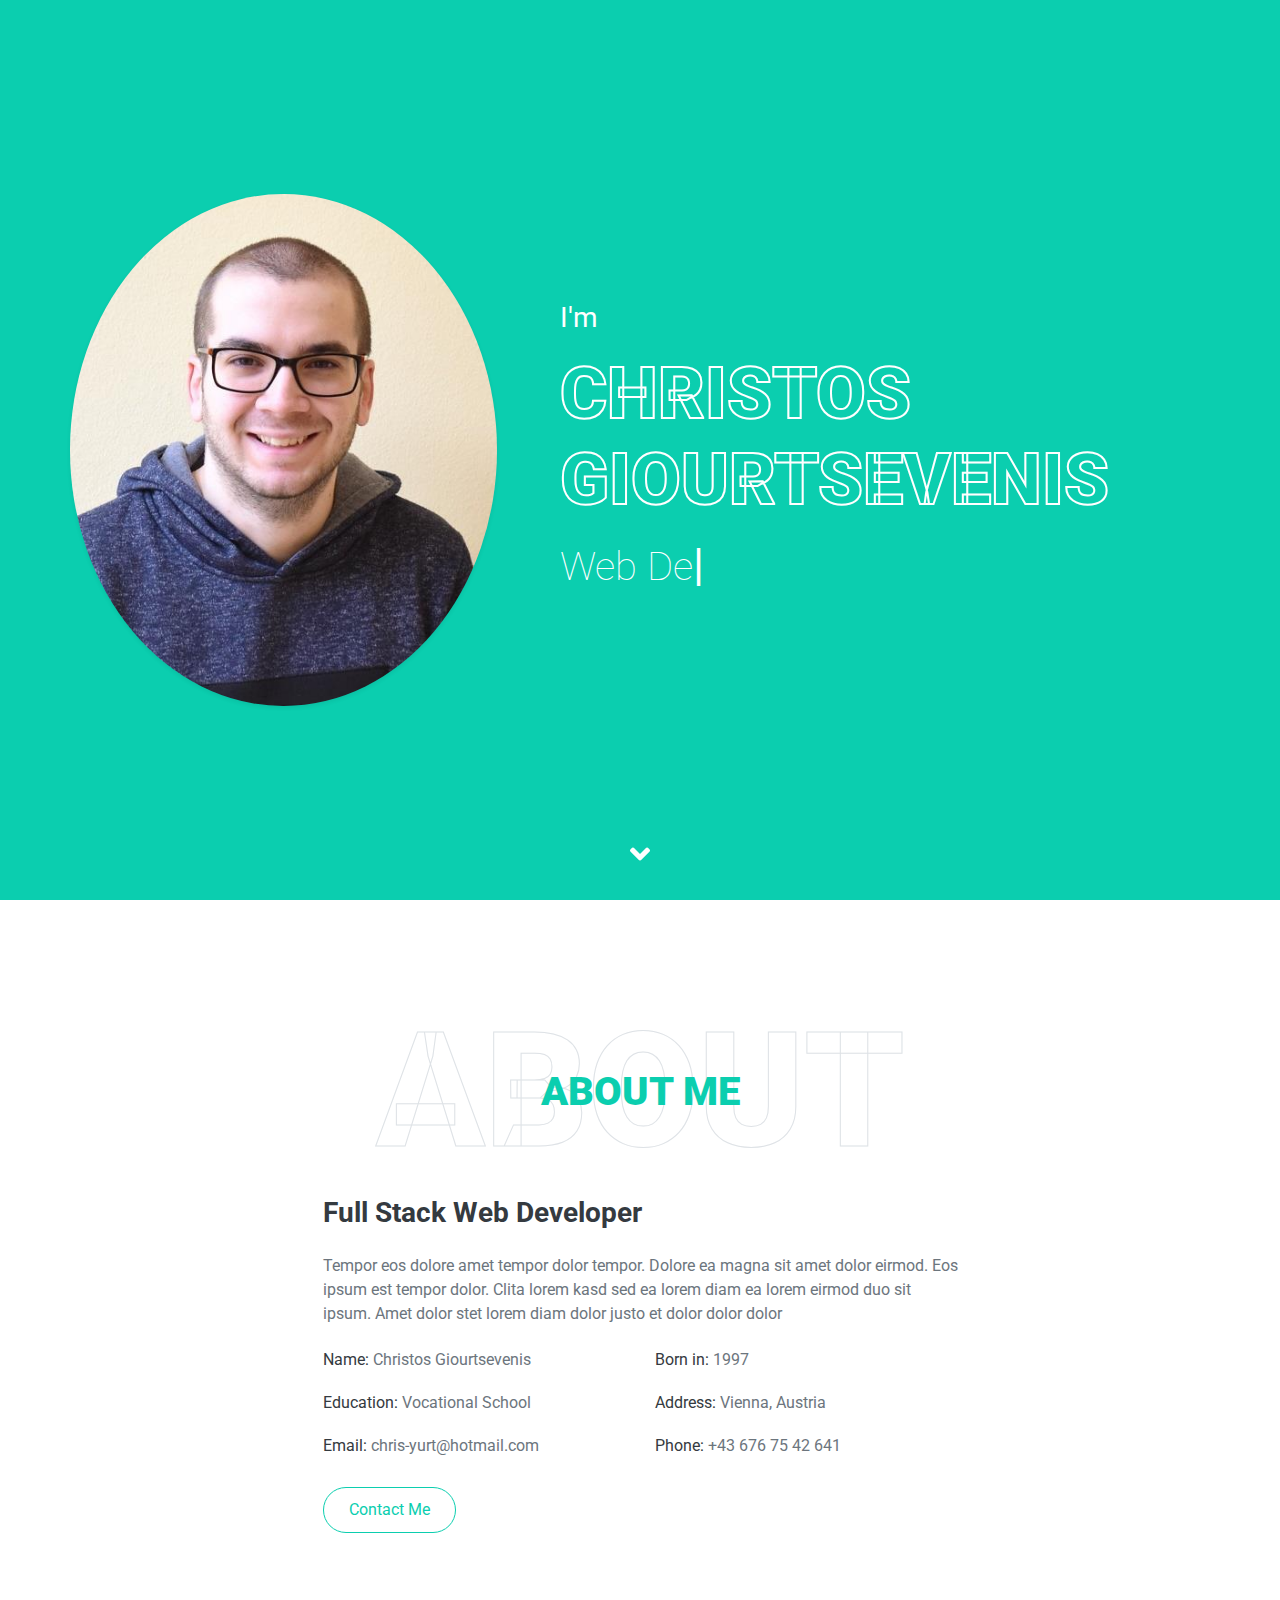
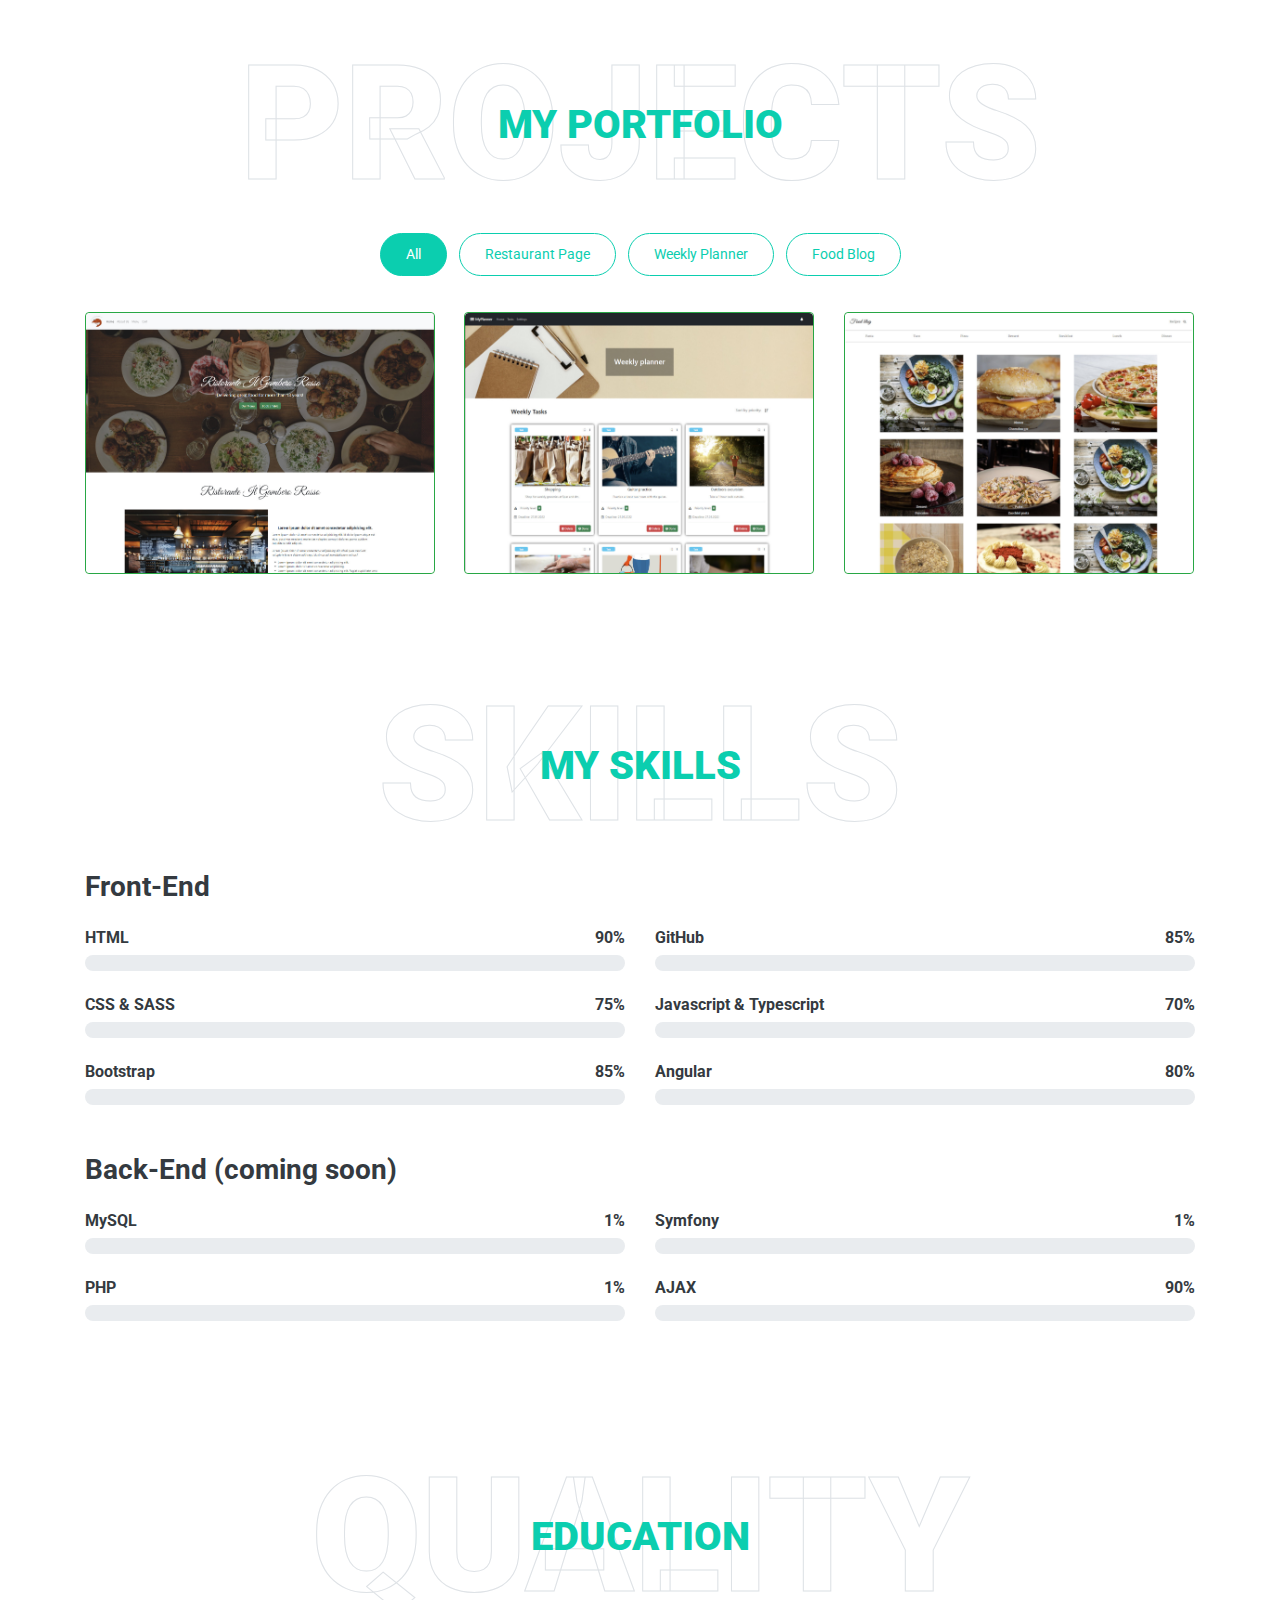
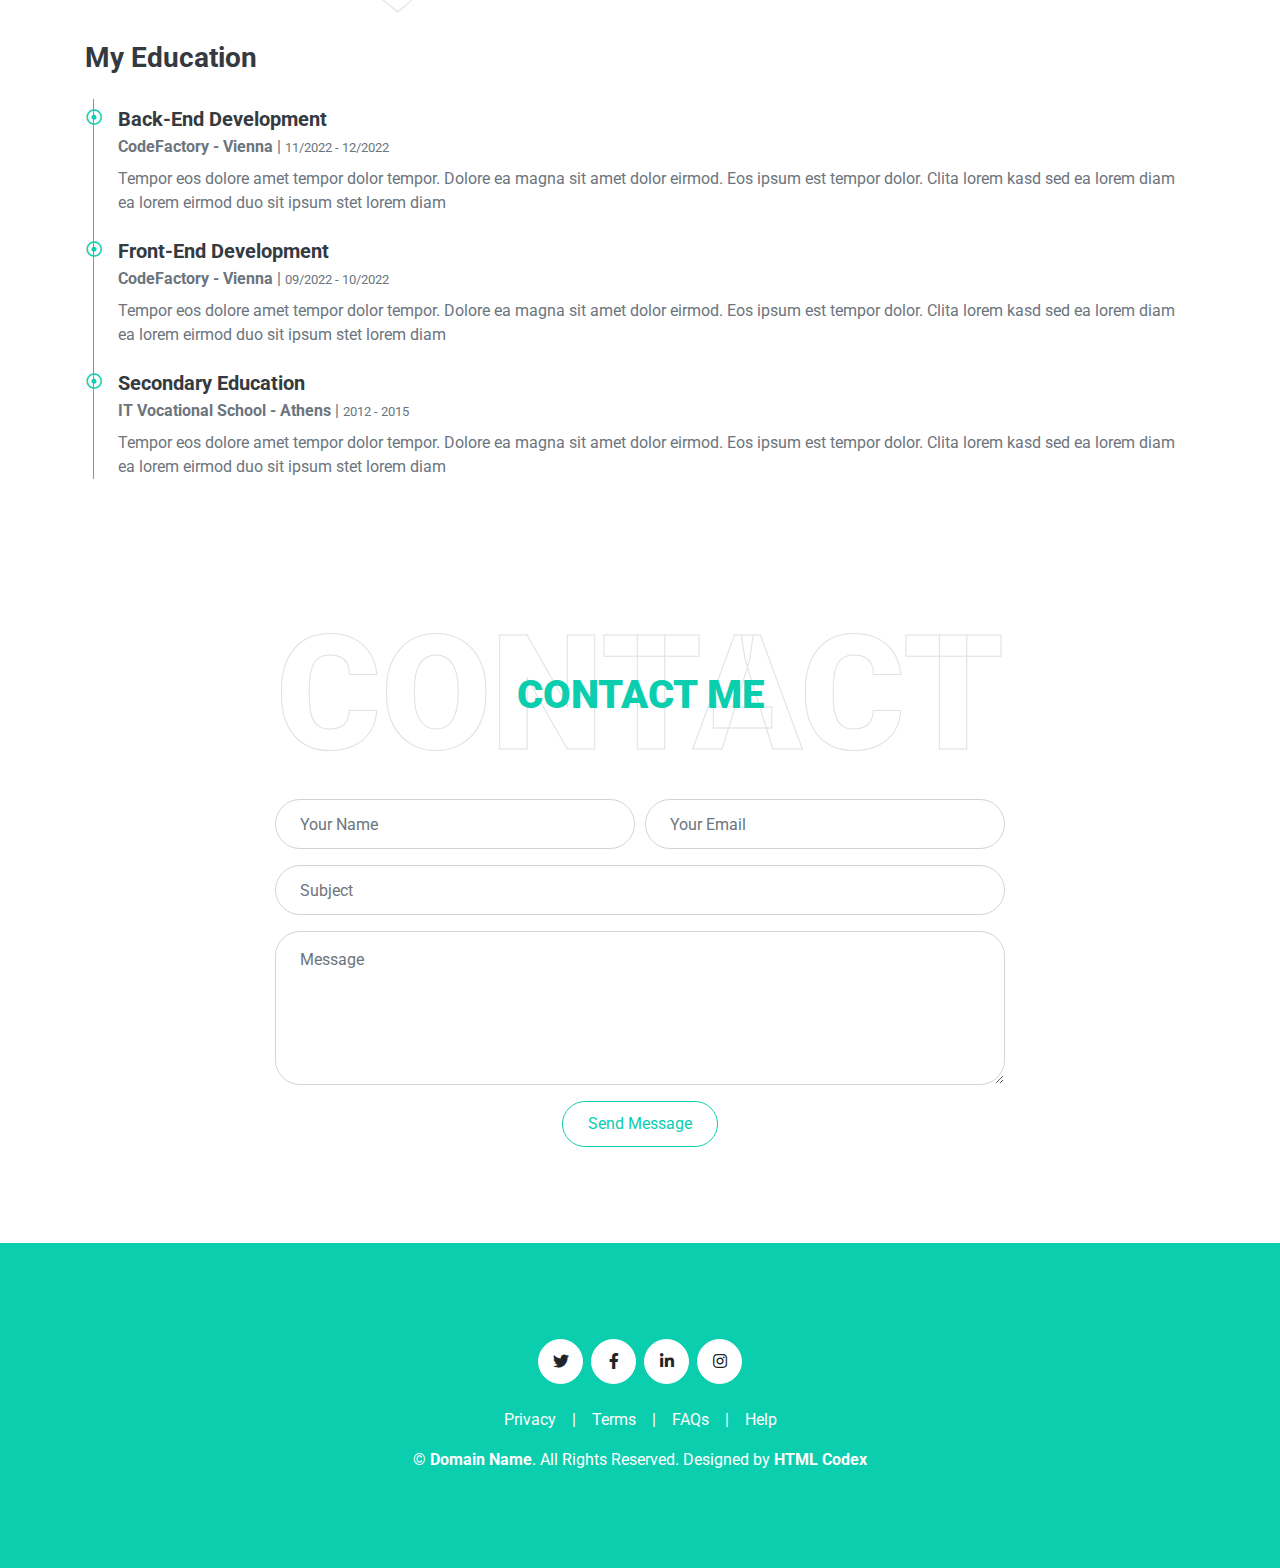
==== index.html @ 28dfa31d "adds project img borders" ====
<!DOCTYPE html>
<html lang="en">
  <head>
    <meta charset="utf-8" />
    <meta http-equiv="X-UA-Compatible" content="IE=edge" />
    <meta content="width=device-width, initial-scale=1.0" name="viewport" />
    <title>My Portfolio</title>
    <!-- <meta content="Free HTML Templates" name="keywords">
    <meta content="Free HTML Templates" name="description"> -->

    <!-- Favicon -->
    <link href="img/favicon.ico" rel="icon" />

    <!-- Google Web Fonts -->
    <link rel="preconnect" href="https://fonts.gstatic.com" />
    <link
      href="https://fonts.googleapis.com/css2?family=Roboto:wght@300;400;500;700;900&display=swap"
      rel="stylesheet"
    />

    <!-- Font Awesome -->
    <link
      href="https://cdnjs.cloudflare.com/ajax/libs/font-awesome/5.10.0/css/all.min.css"
      rel="stylesheet"
    />

    <!-- Libraries Stylesheet -->
    <link href="lib/owlcarousel/assets/owl.carousel.min.css" rel="stylesheet" />
    <link href="lib/lightbox/css/lightbox.min.css" rel="stylesheet" />

    <!-- Customized Bootstrap Stylesheet -->
    <link href="css/style.css" rel="stylesheet" />
  </head>

  <body data-spy="scroll" data-target=".navbar" data-offset="51">
    <!-- Navbar Start -->
    <nav
      class="navbar fixed-top shadow-sm navbar-expand-lg bg-light navbar-light py-3 py-lg-0 px-lg-5"
    >
      <a href="index.html" class="navbar-brand ml-lg-3">
        <h1 class="m-0 display-5">
          <span class="text-primary">Web</span>Developer
        </h1>
      </a>
      <button
        type="button"
        class="navbar-toggler"
        data-toggle="collapse"
        data-target="#navbarCollapse"
      >
        <span class="navbar-toggler-icon"></span>
      </button>
      <div class="collapse navbar-collapse px-lg-3" id="navbarCollapse">
        <div class="navbar-nav m-auto py-0">
          <a href="#home" class="nav-item nav-link active">Home</a>
          <a href="#about" class="nav-item nav-link">About</a>
          <a href="#portfolio" class="nav-item nav-link">Portfolio</a>
          <a href="#skill" class="nav-item nav-link">Skill</a>
          <a href="#qualification" class="nav-item nav-link">Quality</a>
          <!-- <a href="#service" class="nav-item nav-link">Service</a> -->
          <!-- <a href="#testimonial" class="nav-item nav-link">Review</a> -->
          <!-- <a href="#blog" class="nav-item nav-link">Blog</a> -->
          <a href="#contact" class="nav-item nav-link">Contact</a>
        </div>
        <!-- Hidden Button using invisible -->
        <a href="" class="btn btn-outline-primary d-none d-lg-block invisible"
          >Hire Me</a
        >
      </div>
    </nav>
    <!-- Navbar End -->

    <!-- Video Modal Start -->
    <!-- <div class="modal fade" id="videoModal" tabindex="-1" role="dialog" aria-labelledby="exampleModalLabel" aria-hidden="true">
        <div class="modal-dialog" role="document">
            <div class="modal-content">
                <div class="modal-body">
                    <button type="button" class="close" data-dismiss="modal" aria-label="Close">
                        <span aria-hidden="true">&times;</span>
                    </button> -->
    <!-- 16:9 aspect ratio -->
    <!-- <div class="embed-responsive embed-responsive-16by9">
                        <iframe class="embed-responsive-item" src="" id="video"  allowscriptaccess="always" allow="autoplay"></iframe>
                    </div>
                </div>
            </div>
        </div>
    </div> -->
    <!-- Video Modal End -->

    <!-- Header Start -->
    <div
      class="container-fluid bg-primary d-flex align-items-center mb-5 py-5"
      id="home"
      style="min-height: 100vh"
    >
      <div class="container">
        <div class="row align-items-center">
          <div class="col-lg-5 px-5 pl-lg-0 pb-5 pb-lg-0">
            <img
              class="img-fluid w-100 rounded-circle shadow-sm"
              src="img/profile.jpg"
              alt=""
            />
          </div>
          <div class="col-lg-7 text-center text-lg-left">
            <h3 class="text-white font-weight-normal mb-3">I'm</h3>
            <h1
              class="display-3 text-uppercase text-primary mb-2"
              style="-webkit-text-stroke: 2px #ffffff"
            >
              Christos Giourtsevenis
            </h1>
            <h1
              class="typed-text-output d-inline font-weight-lighter text-white"
            ></h1>
            <div class="typed-text d-none">
              Web Developer, Front End Developer, Back End Developer
            </div>
            <!-- <div class="d-flex align-items-center justify-content-center justify-content-lg-start pt-5">
                        <a href="" class="btn btn-outline-light mr-5">Download CV</a>
                        <button type="button" class="btn-play" data-toggle="modal"
                            data-src="https://www.youtube.com/embed/DWRcNpR6Kdc" data-target="#videoModal">
                            <span></span>
                        </button>
                        <h5 class="font-weight-normal text-white m-0 ml-4 d-none d-sm-block">Play Video</h5>
                    </div> -->
          </div>
        </div>
      </div>
    </div>
    <!-- Header End -->

    <!-- About Start -->
    <div class="container-fluid py-5" id="about">
      <div class="container">
        <div
          class="position-relative d-flex align-items-center justify-content-center"
        >
          <h1
            class="display-1 text-uppercase text-white"
            style="-webkit-text-stroke: 1px #dee2e6"
          >
            About
          </h1>
          <h1 class="position-absolute text-uppercase text-primary">
            About Me
          </h1>
        </div>
        <div class="row align-items-center justify-content-center">
          <!-- <div class="col-lg-5 pb-4 pb-lg-0">
                    <img class="img-fluid rounded w-100" src="img/about.jpg" alt="">
                </div> -->
          <div class="col-lg-7">
            <h3 class="mb-4">Full Stack Web Developer</h3>
            <p>
              Tempor eos dolore amet tempor dolor tempor. Dolore ea magna sit
              amet dolor eirmod. Eos ipsum est tempor dolor. Clita lorem kasd
              sed ea lorem diam ea lorem eirmod duo sit ipsum. Amet dolor stet
              lorem diam dolor justo et dolor dolor dolor
            </p>
            <div class="row mb-3">
              <div class="col-sm-6 py-2">
                <h6>
                  Name:
                  <span class="text-secondary">Christos Giourtsevenis</span>
                </h6>
              </div>
              <div class="col-sm-6 py-2">
                <h6>Born in: <span class="text-secondary">1997</span></h6>
              </div>
              <div class="col-sm-6 py-2">
                <h6>
                  Education:
                  <span class="text-secondary">Vocational School</span>
                </h6>
              </div>
              <!-- <div class="col-sm-6 py-2"><h6>Experience: <span class="text-secondary">10 Years</span></h6></div> -->
              <div class="col-sm-6 py-2">
                <h6>
                  Address: <span class="text-secondary">Vienna, Austria</span>
                </h6>
              </div>
              <div class="col-sm-6 py-2">
                <h6>
                  Email:
                  <span class="text-secondary">chris-yurt@hotmail.com</span>
                </h6>
              </div>
              <div class="col-sm-6 py-2">
                <h6>
                  Phone: <span class="text-secondary">+43 676 75 42 641</span>
                </h6>
              </div>

              <!-- <div class="col-sm-6 py-2"><h6>Freelance: <span class="text-secondary">Available</span></h6></div> -->
            </div>
            <div class="navbar-nav d-block">
              <a href="#contact" class="btn btn-outline-primary mr-4"
                >Contact Me</a
              >
            </div>
            <!-- <a href="" class="btn btn-outline-primary">Learn More</a> -->
          </div>
        </div>
      </div>
    </div>
    <!-- About End -->

    <!-- Portfolio Start -->
    <div class="container-fluid pt-5 pb-3" id="portfolio">
      <div class="container">
        <div
          class="position-relative d-flex align-items-center justify-content-center"
        >
          <h1
            class="display-1 text-uppercase text-white"
            style="-webkit-text-stroke: 1px #dee2e6"
          >
            Projects
          </h1>
          <h1 class="position-absolute text-uppercase text-primary">
            My Portfolio
          </h1>
        </div>
        <div class="row">
          <div class="col-12 text-center mb-2">
            <ul class="list-inline mb-4" id="portfolio-flters">
              <li
                class="btn btn-sm btn-outline-primary m-1 active"
                data-filter="*"
              >
                All
              </li>
              <li
                class="btn btn-sm btn-outline-primary m-1"
                data-filter=".first"
              >
                Restaurant Page
              </li>
              <li
                class="btn btn-sm btn-outline-primary m-1"
                data-filter=".second"
              >
                Weekly Planner
              </li>
              <li
                class="btn btn-sm btn-outline-primary m-1"
                data-filter=".third"
              >
                Food Blog
              </li>
            </ul>
          </div>
        </div>
        <div class="row portfolio-container">
          <div class="col-lg-4 col-md-6 mb-4 portfolio-item first">
            <div class="position-relative overflow-hidden mb-2 rounded border border-success">
              <img
                class="img-fluid rounded w-100"
                src="img/portfolio-1.jpg"
                alt=""
              />
              <div
                class="portfolio-btn bg-primary d-flex align-items-center justify-content-center"
              >
                <a href="cr3/" target="_blank">
                  <i class="fa fa-plus text-white" style="font-size: 60px"></i>
                </a>
              </div>
            </div>
          </div>
          <div class="col-lg-4 col-md-6 mb-4 portfolio-item second">
            <div class="position-relative overflow-hidden mb-2 rounded border border-success">
              <img
                class="img-fluid rounded w-100"
                src="img/portfolio-2.jpg"
                alt=""
              />
              <div
                class="portfolio-btn bg-primary d-flex align-items-center justify-content-center"
              >
                <a href="cr2/" target="_blank">
                  <i class="fa fa-plus text-white" style="font-size: 60px"></i>
                </a>
              </div>
            </div>
          </div>
          <div class="col-lg-4 col-md-6 mb-4 portfolio-item third">
            <div class="position-relative overflow-hidden mb-2 rounded border border-success">
              <img
                class="img-fluid rounded w-100"
                src="img/portfolio-3.jpg"
                alt=""
              />
              <div
                class="portfolio-btn bg-primary d-flex align-items-center justify-content-center"
              >
                <a href="cr1/" target="_blank">
                  <i class="fa fa-plus text-white" style="font-size: 60px"></i>
                </a>
              </div>
            </div>
          </div>
          <!-- <div class="col-lg-4 col-md-6 mb-4 portfolio-item first">
            <div class="position-relative overflow-hidden mb-2">
              <img
                class="img-fluid rounded w-100"
                src="img/portfolio-4.jpg"
                alt=""
              />
              <div
                class="portfolio-btn bg-primary d-flex align-items-center justify-content-center"
              >
                <a href="img/portfolio-4.jpg" data-lightbox="portfolio">
                  <i class="fa fa-plus text-white" style="font-size: 60px"></i>
                </a>
              </div>
            </div>
          </div>
          <div class="col-lg-4 col-md-6 mb-4 portfolio-item second">
            <div class="position-relative overflow-hidden mb-2">
              <img
                class="img-fluid rounded w-100"
                src="img/portfolio-5.jpg"
                alt=""
              />
              <div
                class="portfolio-btn bg-primary d-flex align-items-center justify-content-center"
              >
                <a href="img/portfolio-5.jpg" data-lightbox="portfolio">
                  <i class="fa fa-plus text-white" style="font-size: 60px"></i>
                </a>
              </div>
            </div>
          </div>
          <div class="col-lg-4 col-md-6 mb-4 portfolio-item third">
            <div class="position-relative overflow-hidden mb-2">
              <img
                class="img-fluid rounded w-100"
                src="img/portfolio-6.jpg"
                alt=""
              />
              <div
                class="portfolio-btn bg-primary d-flex align-items-center justify-content-center"
              >
                <a href="img/portfolio-6.jpg" data-lightbox="portfolio">
                  <i class="fa fa-plus text-white" style="font-size: 60px"></i>
                </a>
              </div>
            </div>
          </div> -->
        </div>
      </div>
    </div>
    <!-- Portfolio End -->

    <!-- Skills Start -->
    <div class="container-fluid py-5" id="skill">
      <div class="container">
        <div
          class="position-relative d-flex align-items-center justify-content-center"
        >
          <h1
            class="display-1 text-uppercase text-white"
            style="-webkit-text-stroke: 1px #dee2e6"
          >
            Skills
          </h1>
          <h1 class="position-absolute text-uppercase text-primary">
            My Skills
          </h1>
        </div>
        <h3 class="mb-4">Front-End</h3>
        <div class="row align-items-center">
          <div class="col-md-6">
            <div class="skill mb-4">
              <div class="d-flex justify-content-between">
                <h6 class="font-weight-bold">HTML</h6>
                <h6 class="font-weight-bold">90%</h6>
              </div>
              <div class="progress">
                <div
                  class="progress-bar"
                  id="htmlBar"
                  role="progressbar"
                  aria-valuenow="90"
                  aria-valuemin="0"
                  aria-valuemax="100"
                ></div>
              </div>
            </div>
            <div class="skill mb-4">
              <div class="d-flex justify-content-between">
                <h6 class="font-weight-bold">CSS & SASS</h6>
                <h6 class="font-weight-bold">75%</h6>
              </div>
              <div class="progress">
                <div
                  class="progress-bar"
                  id="cssBar"
                  role="progressbar"
                  aria-valuenow="75"
                  aria-valuemin="0"
                  aria-valuemax="100"
                ></div>
              </div>
            </div>
            <div class="skill mb-4">
              <div class="d-flex justify-content-between">
                <h6 class="font-weight-bold">Bootstrap</h6>
                <h6 class="font-weight-bold">85%</h6>
              </div>
              <div class="progress">
                <div
                  class="progress-bar"
                  id="bsBar"
                  role="progressbar"
                  aria-valuenow="85"
                  aria-valuemin="0"
                  aria-valuemax="100"
                ></div>
              </div>
            </div>
          </div>
          <div class="col-md-6">
            <div class="skill mb-4">
              <div class="d-flex justify-content-between">
                <h6 class="font-weight-bold">GitHub</h6>
                <h6 class="font-weight-bold">85%</h6>
              </div>
              <div class="progress">
                <div
                  class="progress-bar bg-secondary"
                  role="progressbar"
                  aria-valuenow="90"
                  aria-valuemin="0"
                  aria-valuemax="100"
                ></div>
              </div>
            </div>
            <div class="skill mb-4">
              <div class="d-flex justify-content-between">
                <h6 class="font-weight-bold">Javascript & Typescript</h6>
                <h6 class="font-weight-bold">70%</h6>
              </div>
              <div class="progress">
                <div
                  class="progress-bar bg-warning"
                  role="progressbar"
                  aria-valuenow="70"
                  aria-valuemin="0"
                  aria-valuemax="100"
                ></div>
              </div>
            </div>
            <div class="skill mb-4">
              <div class="d-flex justify-content-between">
                <h6 class="font-weight-bold">Angular</h6>
                <h6 class="font-weight-bold">80%</h6>
              </div>
              <div class="progress">
                <div
                  class="progress-bar bg-danger"
                  role="progressbar"
                  aria-valuenow="80"
                  aria-valuemin="0"
                  aria-valuemax="100"
                ></div>
              </div>
            </div>
          </div>
        </div>
        <h3 class="my-4">Back-End (coming soon)</h3>
        <div class="row align-items-center">
          <div class="col-md-6">
            <div class="skill mb-4">
              <div class="d-flex justify-content-between">
                <h6 class="font-weight-bold">MySQL</h6>
                <h6 class="font-weight-bold">1%</h6>
              </div>
              <div class="progress">
                <div
                  class="progress-bar"
                  id="htmlBar"
                  role="progressbar"
                  aria-valuenow="1"
                  aria-valuemin="0"
                  aria-valuemax="100"
                ></div>
              </div>
            </div>
            <div class="skill mb-4">
              <div class="d-flex justify-content-between">
                <h6 class="font-weight-bold">PHP</h6>
                <h6 class="font-weight-bold">1%</h6>
              </div>
              <div class="progress">
                <div
                  class="progress-bar"
                  id="phpBar"
                  role="progressbar"
                  aria-valuenow="1"
                  aria-valuemin="0"
                  aria-valuemax="100"
                ></div>
              </div>
            </div>
          </div>
          <div class="col-md-6">
            <div class="skill mb-4">
              <div class="d-flex justify-content-between">
                <h6 class="font-weight-bold">Symfony</h6>
                <h6 class="font-weight-bold">1%</h6>
              </div>
              <div class="progress">
                <div
                  class="progress-bar bg-dark"
                  role="progressbar"
                  aria-valuenow="1"
                  aria-valuemin="0"
                  aria-valuemax="100"
                ></div>
              </div>
            </div>
            <div class="skill mb-4">
              <div class="d-flex justify-content-between">
                <h6 class="font-weight-bold">AJAX</h6>
                <h6 class="font-weight-bold">90%</h6>
              </div>
              <div class="progress">
                <div
                  class="progress-bar bg-info"
                  role="progressbar"
                  aria-valuenow="1"
                  aria-valuemin="0"
                  aria-valuemax="100"
                ></div>
              </div>
            </div>
          </div>
        </div>
      </div>
    </div>
    <!-- Skill End -->

    <!-- Qualification Start -->
    <div class="container-fluid py-5" id="qualification">
      <div class="container">
        <div
          class="position-relative d-flex align-items-center justify-content-center"
        >
          <h1
            class="display-1 text-uppercase text-white"
            style="-webkit-text-stroke: 1px #dee2e6"
          >
            Quality
          </h1>
          <h1 class="position-absolute text-uppercase text-primary">
            Education
          </h1>
        </div>
        <div class="row align-items-center">
          <div class="col-lg-12">
            <h3 class="mb-4">My Education</h3>
            <div class="border-left border-primary pt-2 pl-4 ml-2">
              <div class="position-relative mb-4">
                <i
                  class="far fa-dot-circle text-primary position-absolute"
                  style="top: 2px; left: -32px"
                ></i>
                <h5 class="font-weight-bold mb-1">Back-End Development</h5>
                <p class="mb-2">
                  <strong>CodeFactory - Vienna</strong> |
                  <small>11/2022 - 12/2022</small>
                </p>
                <p>
                  Tempor eos dolore amet tempor dolor tempor. Dolore ea magna
                  sit amet dolor eirmod. Eos ipsum est tempor dolor. Clita lorem
                  kasd sed ea lorem diam ea lorem eirmod duo sit ipsum stet
                  lorem diam
                </p>
              </div>
              <div class="position-relative mb-4">
                <i
                  class="far fa-dot-circle text-primary position-absolute"
                  style="top: 2px; left: -32px"
                ></i>
                <h5 class="font-weight-bold mb-1">Front-End Development</h5>
                <p class="mb-2">
                  <strong>CodeFactory - Vienna</strong> |
                  <small>09/2022 - 10/2022</small>
                </p>
                <p>
                  Tempor eos dolore amet tempor dolor tempor. Dolore ea magna
                  sit amet dolor eirmod. Eos ipsum est tempor dolor. Clita lorem
                  kasd sed ea lorem diam ea lorem eirmod duo sit ipsum stet
                  lorem diam
                </p>
              </div>
              <div class="position-relative mb-4">
                <i
                  class="far fa-dot-circle text-primary position-absolute"
                  style="top: 2px; left: -32px"
                ></i>
                <h5 class="font-weight-bold mb-1">Secondary Education</h5>
                <p class="mb-2">
                  <strong>IT Vocational School - Athens</strong> |
                  <small>2012 - 2015</small>
                </p>
                <p>
                  Tempor eos dolore amet tempor dolor tempor. Dolore ea magna
                  sit amet dolor eirmod. Eos ipsum est tempor dolor. Clita lorem
                  kasd sed ea lorem diam ea lorem eirmod duo sit ipsum stet
                  lorem diam
                </p>
              </div>
            </div>
          </div>
          <!-- <div class="col-lg-6">
            <h3 class="mb-4">My Expericence</h3>
            <div class="border-left border-primary pt-2 pl-4 ml-2">
              <div class="position-relative mb-4">
                <i
                  class="far fa-dot-circle text-primary position-absolute"
                  style="top: 2px; left: -32px"
                ></i>
                <h5 class="font-weight-bold mb-1">Web Designer</h5>
                <p class="mb-2">
                  <strong>Soft Company</strong> | <small>2000 - 2050</small>
                </p>
                <p>
                  Tempor eos dolore amet tempor dolor tempor. Dolore ea magna
                  sit amet dolor eirmod. Eos ipsum est tempor dolor. Clita lorem
                  kasd sed ea lorem diam ea lorem eirmod duo sit ipsum stet
                  lorem diam
                </p>
              </div>
              <div class="position-relative mb-4">
                <i
                  class="far fa-dot-circle text-primary position-absolute"
                  style="top: 2px; left: -32px"
                ></i>
                <h5 class="font-weight-bold mb-1">Web Designer</h5>
                <p class="mb-2">
                  <strong>Soft Company</strong> | <small>2000 - 2050</small>
                </p>
                <p>
                  Tempor eos dolore amet tempor dolor tempor. Dolore ea magna
                  sit amet dolor eirmod. Eos ipsum est tempor dolor. Clita lorem
                  kasd sed ea lorem diam ea lorem eirmod duo sit ipsum stet
                  lorem diam
                </p>
              </div>
              <div class="position-relative mb-4">
                <i
                  class="far fa-dot-circle text-primary position-absolute"
                  style="top: 2px; left: -32px"
                ></i>
                <h5 class="font-weight-bold mb-1">Web Designer</h5>
                <p class="mb-2">
                  <strong>Soft Company</strong> | <small>2000 - 2050</small>
                </p>
                <p>
                  Tempor eos dolore amet tempor dolor tempor. Dolore ea magna
                  sit amet dolor eirmod. Eos ipsum est tempor dolor. Clita lorem
                  kasd sed ea lorem diam ea lorem eirmod duo sit ipsum stet
                  lorem diam
                </p>
              </div>
            </div>
          </div> -->
        </div>
      </div>
    </div>
    <!-- Qualification End -->

    <!-- Services Start -->
    <!-- <div class="container-fluid pt-5" id="service">
        <div class="container">
            <div class="position-relative d-flex align-items-center justify-content-center">
                <h1 class="display-1 text-uppercase text-white" style="-webkit-text-stroke: 1px #dee2e6;">Service</h1>
                <h1 class="position-absolute text-uppercase text-primary">My Services</h1>
            </div>
            <div class="row pb-3">
                <div class="col-lg-4 col-md-6 text-center mb-5">
                    <div class="d-flex align-items-center justify-content-center mb-4">
                        <i class="fa fa-2x fa-laptop service-icon bg-primary text-white mr-3"></i>
                        <h4 class="font-weight-bold m-0">Web Design</h4>
                    </div>
                    <p>Justo sit justo eos amet tempor amet clita amet ipsum eos elitr. Amet lorem lorem lorem est amet labore eirmod erat clita</p>
                    <a class="border-bottom border-primary text-decoration-none" href="">Read More</a>
                </div>
                <div class="col-lg-4 col-md-6 text-center mb-5">
                    <div class="d-flex align-items-center justify-content-center mb-4">
                        <i class="fa fa-2x fa-laptop-code service-icon bg-primary text-white mr-3"></i>
                        <h4 class="font-weight-bold m-0">Web Development</h4>
                    </div>
                    <p>Justo sit justo eos amet tempor amet clita amet ipsum eos elitr. Amet lorem lorem lorem est amet labore eirmod erat clita</p>
                    <a class="border-bottom border-primary text-decoration-none" href="">Read More</a>
                </div>
                <div class="col-lg-4 col-md-6 text-center mb-5">
                    <div class="d-flex align-items-center justify-content-center mb-4">
                        <i class="fab fa-2x fa-android service-icon bg-primary text-white mr-3"></i>
                        <h4 class="font-weight-bold m-0">Apps Design</h4>
                    </div>
                    <p>Justo sit justo eos amet tempor amet clita amet ipsum eos elitr. Amet lorem lorem lorem est amet labore eirmod erat clita</p>
                    <a class="border-bottom border-primary text-decoration-none" href="">Read More</a>
                </div>
                <div class="col-lg-4 col-md-6 text-center mb-5">
                    <div class="d-flex align-items-center justify-content-center mb-4">
                        <i class="fab fa-2x fa-apple service-icon bg-primary text-white mr-3"></i>
                        <h4 class="font-weight-bold m-0">Apps Development</h4>
                    </div>
                    <p>Justo sit justo eos amet tempor amet clita amet ipsum eos elitr. Amet lorem lorem lorem est amet labore eirmod erat clita</p>
                    <a class="border-bottom border-primary text-decoration-none" href="">Read More</a>
                </div>
                <div class="col-lg-4 col-md-6 text-center mb-5">
                    <div class="d-flex align-items-center justify-content-center mb-4">
                        <i class="fa fa-2x fa-search service-icon bg-primary text-white mr-3"></i>
                        <h4 class="font-weight-bold m-0">SEO</h4>
                    </div>
                    <p>Justo sit justo eos amet tempor amet clita amet ipsum eos elitr. Amet lorem lorem lorem est amet labore eirmod erat clita</p>
                    <a class="border-bottom border-primary text-decoration-none" href="">Read More</a>
                </div>
                <div class="col-lg-4 col-md-6 text-center mb-5">
                    <div class="d-flex align-items-center justify-content-center mb-4">
                        <i class="fa fa-2x fa-edit service-icon bg-primary text-white mr-3"></i>
                        <h4 class="font-weight-bold m-0">Content Creating</h4>
                    </div>
                    <p>Justo sit justo eos amet tempor amet clita amet ipsum eos elitr. Amet lorem lorem lorem est amet labore eirmod erat clita</p>
                    <a class="border-bottom border-primary text-decoration-none" href="">Read More</a>
                </div>
            </div>
        </div>
    </div> -->
    <!-- Services End -->

    <!-- Testimonial Start -->
    <!-- <div class="container-fluid py-5" id="testimonial">
        <div class="container">
            <div class="position-relative d-flex align-items-center justify-content-center">
                <h1 class="display-1 text-uppercase text-white" style="-webkit-text-stroke: 1px #dee2e6;">Review</h1>
                <h1 class="position-absolute text-uppercase text-primary">Clients Say</h1>
            </div>
            <div class="row justify-content-center">
                <div class="col-lg-8">
                    <div class="owl-carousel testimonial-carousel">
                        <div class="text-center">
                            <i class="fa fa-3x fa-quote-left text-primary mb-4"></i>
                            <h4 class="font-weight-light mb-4">Dolor eirmod diam stet kasd sed. Aliqu rebum est eos. Rebum elitr dolore et eos labore, stet justo sed est sed. Diam sed sed dolor stet accusam amet eirmod eos, labore diam clita</h4>
                            <img class="img-fluid rounded-circle mx-auto mb-3" src="img/testimonial-1.jpg" style="width: 80px; height: 80px;">
                            <h5 class="font-weight-bold m-0">Client Name</h5>
                            <span>Profession</span>
                        </div>
                        <div class="text-center">
                            <i class="fa fa-3x fa-quote-left text-primary mb-4"></i>
                            <h4 class="font-weight-light mb-4">Dolor eirmod diam stet kasd sed. Aliqu rebum est eos. Rebum elitr dolore et eos labore, stet justo sed est sed. Diam sed sed dolor stet accusam amet eirmod eos, labore diam clita</h4>
                            <img class="img-fluid rounded-circle mx-auto mb-3" src="img/testimonial-2.jpg" style="width: 80px; height: 80px;">
                            <h5 class="font-weight-bold m-0">Client Name</h5>
                            <span>Profession</span>
                        </div>
                        <div class="text-center">
                            <i class="fa fa-3x fa-quote-left text-primary mb-4"></i>
                            <h4 class="font-weight-light mb-4">Dolor eirmod diam stet kasd sed. Aliqu rebum est eos. Rebum elitr dolore et eos labore, stet justo sed est sed. Diam sed sed dolor stet accusam amet eirmod eos, labore diam clita</h4>
                            <img class="img-fluid rounded-circle mx-auto mb-3" src="img/testimonial-3.jpg" style="width: 80px; height: 80px;">
                            <h5 class="font-weight-bold m-0">Client Name</h5>
                            <span>Profession</span>
                        </div>
                    </div>
                </div>
            </div>
        </div>
    </div> -->
    <!-- Testimonial End -->

    <!-- Blog Start -->
    <!-- <div class="container-fluid pt-5" id="blog">
        <div class="container">
            <div class="position-relative d-flex align-items-center justify-content-center">
                <h1 class="display-1 text-uppercase text-white" style="-webkit-text-stroke: 1px #dee2e6;">Blog</h1>
                <h1 class="position-absolute text-uppercase text-primary">Latest Blog</h1>
            </div>
            <div class="row">
                <div class="col-lg-4 mb-5">
                    <div class="position-relative mb-4">
                        <img class="img-fluid rounded w-100" src="img/blog-1.jpg" alt="">
                        <div class="blog-date">
                            <h4 class="font-weight-bold mb-n1">01</h4>
                            <small class="text-white text-uppercase">Jan</small>
                        </div>
                    </div>
                    <h5 class="font-weight-medium mb-4">Rebum lorem no eos ut ipsum diam tempor sed rebum elitr ipsum</h5>
                    <a class="btn btn-sm btn-outline-primary py-2" href="">Read More</a>
                </div>
                <div class="col-lg-4 mb-5">
                    <div class="position-relative mb-4">
                        <img class="img-fluid rounded w-100" src="img/blog-2.jpg" alt="">
                        <div class="blog-date">
                            <h4 class="font-weight-bold mb-n1">01</h4>
                            <small class="text-white text-uppercase">Jan</small>
                        </div>
                    </div>
                    <h5 class="font-weight-medium mb-4">Rebum lorem no eos ut ipsum diam tempor sed rebum elitr ipsum</h5>
                    <a class="btn btn-sm btn-outline-primary py-2" href="">Read More</a>
                </div>
                <div class="col-lg-4 mb-5">
                    <div class="position-relative mb-4">
                        <img class="img-fluid rounded w-100" src="img/blog-3.jpg" alt="">
                        <div class="blog-date">
                            <h4 class="font-weight-bold mb-n1">01</h4>
                            <small class="text-white text-uppercase">Jan</small>
                        </div>
                    </div>
                    <h5 class="font-weight-medium mb-4">Rebum lorem no eos ut ipsum diam tempor sed rebum elitr ipsum</h5>
                    <a class="btn btn-sm btn-outline-primary py-2" href="">Read More</a>
                </div>
            </div>
        </div>
    </div> -->
    <!-- Blog End -->

    <!-- Contact Start -->
    <div class="container-fluid py-5" id="contact">
      <div class="container">
        <div
          class="position-relative d-flex align-items-center justify-content-center"
        >
          <h1
            class="display-1 text-uppercase text-white"
            style="-webkit-text-stroke: 1px #dee2e6"
          >
            Contact
          </h1>
          <h1 class="position-absolute text-uppercase text-primary">
            Contact Me
          </h1>
        </div>
        <div class="row justify-content-center">
          <div class="col-lg-8">
            <div class="contact-form text-center">
              <div id="success"></div>
              <form name="sentMessage" id="contactForm" novalidate="novalidate">
                <div class="form-row">
                  <div class="control-group col-sm-6">
                    <input
                      type="text"
                      class="form-control p-4"
                      id="name"
                      placeholder="Your Name"
                      required="required"
                      data-validation-required-message="Please enter your name"
                    />
                    <p class="help-block text-danger"></p>
                  </div>
                  <div class="control-group col-sm-6">
                    <input
                      type="email"
                      class="form-control p-4"
                      id="email"
                      placeholder="Your Email"
                      required="required"
                      data-validation-required-message="Please enter your email"
                    />
                    <p class="help-block text-danger"></p>
                  </div>
                </div>
                <div class="control-group">
                  <input
                    type="text"
                    class="form-control p-4"
                    id="subject"
                    placeholder="Subject"
                    required="required"
                    data-validation-required-message="Please enter a subject"
                  />
                  <p class="help-block text-danger"></p>
                </div>
                <div class="control-group">
                  <textarea
                    class="form-control py-3 px-4"
                    rows="5"
                    id="message"
                    placeholder="Message"
                    required="required"
                    data-validation-required-message="Please enter your message"
                  ></textarea>
                  <p class="help-block text-danger"></p>
                </div>
                <div>
                  <button
                    class="btn btn-outline-primary"
                    type="submit"
                    id="sendMessageButton"
                  >
                    Send Message
                  </button>
                </div>
              </form>
            </div>
          </div>
        </div>
      </div>
    </div>
    <!-- Contact End -->

    <!-- Footer Start -->
    <div
      class="container-fluid bg-primary text-white mt-5 py-5 px-sm-3 px-md-5"
    >
      <div class="container text-center py-5">
        <div class="d-flex justify-content-center mb-4">
          <a class="btn btn-light btn-social mr-2" href="#"
            ><i class="fab fa-twitter"></i
          ></a>
          <a class="btn btn-light btn-social mr-2" href="#"
            ><i class="fab fa-facebook-f"></i
          ></a>
          <a class="btn btn-light btn-social mr-2" href="#"
            ><i class="fab fa-linkedin-in"></i
          ></a>
          <a class="btn btn-light btn-social" href="#"
            ><i class="fab fa-instagram"></i
          ></a>
        </div>
        <div class="d-flex justify-content-center mb-3">
          <a class="text-white" href="#">Privacy</a>
          <span class="px-3">|</span>
          <a class="text-white" href="#">Terms</a>
          <span class="px-3">|</span>
          <a class="text-white" href="#">FAQs</a>
          <span class="px-3">|</span>
          <a class="text-white" href="#">Help</a>
        </div>
        <p class="m-0">
          &copy;
          <a class="text-white font-weight-bold" href="#">Domain Name</a>. All
          Rights Reserved. Designed by
          <a class="text-white font-weight-bold" href="https://htmlcodex.com"
            >HTML Codex</a
          >
        </p>
      </div>
    </div>
    <!-- Footer End -->

    <!-- Scroll to Bottom -->
    <i class="fa fa-2x fa-angle-down text-white scroll-to-bottom"></i>

    <!-- Back to Top -->
    <a href="#" class="btn btn-outline-dark px-0 back-to-top"
      ><i class="fa fa-angle-double-up"></i
    ></a>

    <!-- JavaScript Libraries -->
    <script src="https://code.jquery.com/jquery-3.4.1.min.js"></script>
    <script src="https://stackpath.bootstrapcdn.com/bootstrap/4.4.1/js/bootstrap.bundle.min.js"></script>
    <script src="lib/typed/typed.min.js"></script>
    <script src="lib/easing/easing.min.js"></script>
    <script src="lib/waypoints/waypoints.min.js"></script>
    <script src="lib/owlcarousel/owl.carousel.min.js"></script>
    <script src="lib/isotope/isotope.pkgd.min.js"></script>
    <script src="lib/lightbox/js/lightbox.min.js"></script>

    <!-- Contact Javascript File -->
    <script src="mail/jqBootstrapValidation.min.js"></script>
    <script src="mail/contact.js"></script>

    <!-- Template Javascript -->
    <script src="js/main.js"></script>
  </body>
</html>
---- css/style.css ----
/******* Bootstrap Theming ********/
/*!
 * Bootstrap v4.5.3 (https://getbootstrap.com/)
 * Copyright 2011-2020 The Bootstrap Authors
 * Copyright 2011-2020 Twitter, Inc.
 * Licensed under MIT (https://github.com/twbs/bootstrap/blob/main/LICENSE)
 */
:root {
  --blue: #007bff;
  --indigo: #6610f2;
  --purple: #6f42c1;
  --pink: #e83e8c;
  --red: #dc3545;
  --orange: #fd7e14;
  --yellow: #ffc107;
  --green: #28a745;
  --teal: #20c997;
  --cyan: #17a2b8;
  --white: #fff;
  --gray: #6c757d;
  --gray-dark: #343a40;
  --primary: #0BCEAF;
  --secondary: #6c757d;
  --success: #28a745;
  --info: #17a2b8;
  --warning: #ffc107;
  --danger: #dc3545;
  --light: #ffffff;
  --dark: #343a40;
  --breakpoint-xs: 0;
  --breakpoint-sm: 576px;
  --breakpoint-md: 768px;
  --breakpoint-lg: 992px;
  --breakpoint-xl: 1200px;
  --font-family-sans-serif: "Roboto", sans-serif;
  --font-family-monospace: SFMono-Regular, Menlo, Monaco, Consolas, "Liberation Mono", "Courier New", monospace;
}

*,
*::before,
*::after {
  box-sizing: border-box;
}

html {
  font-family: sans-serif;
  line-height: 1.15;
  -webkit-text-size-adjust: 100%;
  -webkit-tap-highlight-color: rgba(0, 0, 0, 0);
}

article, aside, figcaption, figure, footer, header, hgroup, main, nav, section {
  display: block;
}

body {
  margin: 0;
  font-family: "Roboto", sans-serif;
  font-size: 1rem;
  font-weight: 400;
  line-height: 1.5;
  color: #6c757d;
  text-align: left;
  background-color: #ffffff;
}

[tabindex="-1"]:focus:not(:focus-visible) {
  outline: 0 !important;
}

hr {
  box-sizing: content-box;
  height: 0;
  overflow: visible;
}

h1, h2, h3, h4, h5, h6 {
  margin-top: 0;
  margin-bottom: 0.5rem;
}

p {
  margin-top: 0;
  margin-bottom: 1rem;
}

abbr[title],
abbr[data-original-title] {
  text-decoration: underline;
  text-decoration: underline dotted;
  cursor: help;
  border-bottom: 0;
  text-decoration-skip-ink: none;
}

address {
  margin-bottom: 1rem;
  font-style: normal;
  line-height: inherit;
}

ol,
ul,
dl {
  margin-top: 0;
  margin-bottom: 1rem;
}

ol ol,
ul ul,
ol ul,
ul ol {
  margin-bottom: 0;
}

dt {
  font-weight: 700;
}

dd {
  margin-bottom: .5rem;
  margin-left: 0;
}

blockquote {
  margin: 0 0 1rem;
}

b,
strong {
  font-weight: bolder;
}

small {
  font-size: 80%;
}

sub,
sup {
  position: relative;
  font-size: 75%;
  line-height: 0;
  vertical-align: baseline;
}

sub {
  bottom: -.25em;
}

sup {
  top: -.5em;
}

a {
  color: #0BCEAF;
  text-decoration: none;
  background-color: transparent;
}

a:hover {
  color: #078571;
  text-decoration: underline;
}

a:not([href]):not([class]) {
  color: inherit;
  text-decoration: none;
}

a:not([href]):not([class]):hover {
  color: inherit;
  text-decoration: none;
}

pre,
code,
kbd,
samp {
  font-family: SFMono-Regular, Menlo, Monaco, Consolas, "Liberation Mono", "Courier New", monospace;
  font-size: 1em;
}

pre {
  margin-top: 0;
  margin-bottom: 1rem;
  overflow: auto;
  -ms-overflow-style: scrollbar;
}

figure {
  margin: 0 0 1rem;
}

img {
  vertical-align: middle;
  border-style: none;
}

svg {
  overflow: hidden;
  vertical-align: middle;
}

table {
  border-collapse: collapse;
}

caption {
  padding-top: 0.75rem;
  padding-bottom: 0.75rem;
  color: #6c757d;
  text-align: left;
  caption-side: bottom;
}

th {
  text-align: inherit;
  text-align: -webkit-match-parent;
}

label {
  display: inline-block;
  margin-bottom: 0.5rem;
}

button {
  border-radius: 0;
}

button:focus {
  outline: 1px dotted;
  outline: 5px auto -webkit-focus-ring-color;
}

input,
button,
select,
optgroup,
textarea {
  margin: 0;
  font-family: inherit;
  font-size: inherit;
  line-height: inherit;
}

button,
input {
  overflow: visible;
}

button,
select {
  text-transform: none;
}

[role="button"] {
  cursor: pointer;
}

select {
  word-wrap: normal;
}

button,
[type="button"],
[type="reset"],
[type="submit"] {
  -webkit-appearance: button;
}

button:not(:disabled),
[type="button"]:not(:disabled),
[type="reset"]:not(:disabled),
[type="submit"]:not(:disabled) {
  cursor: pointer;
}

button::-moz-focus-inner,
[type="button"]::-moz-focus-inner,
[type="reset"]::-moz-focus-inner,
[type="submit"]::-moz-focus-inner {
  padding: 0;
  border-style: none;
}

input[type="radio"],
input[type="checkbox"] {
  box-sizing: border-box;
  padding: 0;
}

textarea {
  overflow: auto;
  resize: vertical;
}

fieldset {
  min-width: 0;
  padding: 0;
  margin: 0;
  border: 0;
}

legend {
  display: block;
  width: 100%;
  max-width: 100%;
  padding: 0;
  margin-bottom: .5rem;
  font-size: 1.5rem;
  line-height: inherit;
  color: inherit;
  white-space: normal;
}

@media (max-width: 1200px) {
  legend {
    font-size: calc(1.275rem + 0.3vw) ;
  }
}

progress {
  vertical-align: baseline;
}

[type="number"]::-webkit-inner-spin-button,
[type="number"]::-webkit-outer-spin-button {
  height: auto;
}

[type="search"] {
  outline-offset: -2px;
  -webkit-appearance: none;
}

[type="search"]::-webkit-search-decoration {
  -webkit-appearance: none;
}

::-webkit-file-upload-button {
  font: inherit;
  -webkit-appearance: button;
}

output {
  display: inline-block;
}

summary {
  display: list-item;
  cursor: pointer;
}

template {
  display: none;
}

[hidden] {
  display: none !important;
}

h1, h2, h3, h4, h5, h6,
.h1, .h2, .h3, .h4, .h5, .h6 {
  margin-bottom: 0.5rem;
  font-weight: 500;
  line-height: 1.2;
  color: #343a40;
}

h1, .h1 {
  font-size: 2.5rem;
}

@media (max-width: 1200px) {
  h1, .h1 {
    font-size: calc(1.375rem + 1.5vw) ;
  }
}

h2, .h2 {
  font-size: 2rem;
}

@media (max-width: 1200px) {
  h2, .h2 {
    font-size: calc(1.325rem + 0.9vw) ;
  }
}

h3, .h3 {
  font-size: 1.75rem;
}

@media (max-width: 1200px) {
  h3, .h3 {
    font-size: calc(1.3rem + 0.6vw) ;
  }
}

h4, .h4 {
  font-size: 1.5rem;
}

@media (max-width: 1200px) {
  h4, .h4 {
    font-size: calc(1.275rem + 0.3vw) ;
  }
}

h5, .h5 {
  font-size: 1.25rem;
}

h6, .h6 {
  font-size: 1rem;
}

.lead {
  font-size: 1.25rem;
  font-weight: 300;
}

.display-1 {
  font-size: 10rem;
  font-weight: 300;
  line-height: 1.2;
}

@media (max-width: 1200px) {
  .display-1 {
    font-size: calc(2.125rem + 10.5vw) ;
  }
}

.display-2 {
  font-size: 5.5rem;
  font-weight: 300;
  line-height: 1.2;
}

@media (max-width: 1200px) {
  .display-2 {
    font-size: calc(1.675rem + 5.1vw) ;
  }
}

.display-3 {
  font-size: 4.5rem;
  font-weight: 300;
  line-height: 1.2;
}

@media (max-width: 1200px) {
  .display-3 {
    font-size: calc(1.575rem + 3.9vw) ;
  }
}

.display-4 {
  font-size: 3.5rem;
  font-weight: 300;
  line-height: 1.2;
}

@media (max-width: 1200px) {
  .display-4 {
    font-size: calc(1.475rem + 2.7vw) ;
  }
}

hr {
  margin-top: 1rem;
  margin-bottom: 1rem;
  border: 0;
  border-top: 1px solid rgba(0, 0, 0, 0.1);
}

small,
.small {
  font-size: 80%;
  font-weight: 400;
}

mark,
.mark {
  padding: 0.2em;
  background-color: #fcf8e3;
}

.list-unstyled {
  padding-left: 0;
  list-style: none;
}

.list-inline {
  padding-left: 0;
  list-style: none;
}

.list-inline-item {
  display: inline-block;
}

.list-inline-item:not(:last-child) {
  margin-right: 0.5rem;
}

.initialism {
  font-size: 90%;
  text-transform: uppercase;
}

.blockquote {
  margin-bottom: 1rem;
  font-size: 1.25rem;
}

.blockquote-footer {
  display: block;
  font-size: 80%;
  color: #6c757d;
}

.blockquote-footer::before {
  content: "\2014\00A0";
}

.img-fluid {
  max-width: 100%;
  height: auto;
}

.img-thumbnail {
  padding: 0.25rem;
  background-color: #ffffff;
  border: 1px solid #dee2e6;
  border-radius: 0.25rem;
  max-width: 100%;
  height: auto;
}

.figure {
  display: inline-block;
}

.figure-img {
  margin-bottom: 0.5rem;
  line-height: 1;
}

.figure-caption {
  font-size: 90%;
  color: #6c757d;
}

code {
  font-size: 87.5%;
  color: #e83e8c;
  word-wrap: break-word;
}

a > code {
  color: inherit;
}

kbd {
  padding: 0.2rem 0.4rem;
  font-size: 87.5%;
  color: #fff;
  background-color: #212529;
  border-radius: 0.2rem;
}

kbd kbd {
  padding: 0;
  font-size: 100%;
  font-weight: 700;
}

pre {
  display: block;
  font-size: 87.5%;
  color: #212529;
}

pre code {
  font-size: inherit;
  color: inherit;
  word-break: normal;
}

.pre-scrollable {
  max-height: 340px;
  overflow-y: scroll;
}

.container,
.container-fluid,
.container-sm,
.container-md,
.container-lg,
.container-xl {
  width: 100%;
  padding-right: 15px;
  padding-left: 15px;
  margin-right: auto;
  margin-left: auto;
}

@media (min-width: 576px) {
  .container, .container-sm {
    max-width: 540px;
  }
}

@media (min-width: 768px) {
  .container, .container-sm, .container-md {
    max-width: 720px;
  }
}

@media (min-width: 992px) {
  .container, .container-sm, .container-md, .container-lg {
    max-width: 960px;
  }
}

@media (min-width: 1200px) {
  .container, .container-sm, .container-md, .container-lg, .container-xl {
    max-width: 1140px;
  }
}

.row {
  display: flex;
  flex-wrap: wrap;
  margin-right: -15px;
  margin-left: -15px;
}

.no-gutters {
  margin-right: 0;
  margin-left: 0;
}

.no-gutters > .col,
.no-gutters > [class*="col-"] {
  padding-right: 0;
  padding-left: 0;
}

.col-1, .col-2, .col-3, .col-4, .col-5, .col-6, .col-7, .col-8, .col-9, .col-10, .col-11, .col-12, .col,
.col-auto, .col-sm-1, .col-sm-2, .col-sm-3, .col-sm-4, .col-sm-5, .col-sm-6, .col-sm-7, .col-sm-8, .col-sm-9, .col-sm-10, .col-sm-11, .col-sm-12, .col-sm,
.col-sm-auto, .col-md-1, .col-md-2, .col-md-3, .col-md-4, .col-md-5, .col-md-6, .col-md-7, .col-md-8, .col-md-9, .col-md-10, .col-md-11, .col-md-12, .col-md,
.col-md-auto, .col-lg-1, .col-lg-2, .col-lg-3, .col-lg-4, .col-lg-5, .col-lg-6, .col-lg-7, .col-lg-8, .col-lg-9, .col-lg-10, .col-lg-11, .col-lg-12, .col-lg,
.col-lg-auto, .col-xl-1, .col-xl-2, .col-xl-3, .col-xl-4, .col-xl-5, .col-xl-6, .col-xl-7, .col-xl-8, .col-xl-9, .col-xl-10, .col-xl-11, .col-xl-12, .col-xl,
.col-xl-auto {
  position: relative;
  width: 100%;
  padding-right: 15px;
  padding-left: 15px;
}

.col {
  flex-basis: 0;
  flex-grow: 1;
  max-width: 100%;
}

.row-cols-1 > * {
  flex: 0 0 100%;
  max-width: 100%;
}

.row-cols-2 > * {
  flex: 0 0 50%;
  max-width: 50%;
}

.row-cols-3 > * {
  flex: 0 0 33.33333%;
  max-width: 33.33333%;
}

.row-cols-4 > * {
  flex: 0 0 25%;
  max-width: 25%;
}

.row-cols-5 > * {
  flex: 0 0 20%;
  max-width: 20%;
}

.row-cols-6 > * {
  flex: 0 0 16.66667%;
  max-width: 16.66667%;
}

.col-auto {
  flex: 0 0 auto;
  width: auto;
  max-width: 100%;
}

.col-1 {
  flex: 0 0 8.33333%;
  max-width: 8.33333%;
}

.col-2 {
  flex: 0 0 16.66667%;
  max-width: 16.66667%;
}

.col-3 {
  flex: 0 0 25%;
  max-width: 25%;
}

.col-4 {
  flex: 0 0 33.33333%;
  max-width: 33.33333%;
}

.col-5 {
  flex: 0 0 41.66667%;
  max-width: 41.66667%;
}

.col-6 {
  flex: 0 0 50%;
  max-width: 50%;
}

.col-7 {
  flex: 0 0 58.33333%;
  max-width: 58.33333%;
}

.col-8 {
  flex: 0 0 66.66667%;
  max-width: 66.66667%;
}

.col-9 {
  flex: 0 0 75%;
  max-width: 75%;
}

.col-10 {
  flex: 0 0 83.33333%;
  max-width: 83.33333%;
}

.col-11 {
  flex: 0 0 91.66667%;
  max-width: 91.66667%;
}

.col-12 {
  flex: 0 0 100%;
  max-width: 100%;
}

.order-first {
  order: -1;
}

.order-last {
  order: 13;
}

.order-0 {
  order: 0;
}

.order-1 {
  order: 1;
}

.order-2 {
  order: 2;
}

.order-3 {
  order: 3;
}

.order-4 {
  order: 4;
}

.order-5 {
  order: 5;
}

.order-6 {
  order: 6;
}

.order-7 {
  order: 7;
}

.order-8 {
  order: 8;
}

.order-9 {
  order: 9;
}

.order-10 {
  order: 10;
}

.order-11 {
  order: 11;
}

.order-12 {
  order: 12;
}

.offset-1 {
  margin-left: 8.33333%;
}

.offset-2 {
  margin-left: 16.66667%;
}

.offset-3 {
  margin-left: 25%;
}

.offset-4 {
  margin-left: 33.33333%;
}

.offset-5 {
  margin-left: 41.66667%;
}

.offset-6 {
  margin-left: 50%;
}

.offset-7 {
  margin-left: 58.33333%;
}

.offset-8 {
  margin-left: 66.66667%;
}

.offset-9 {
  margin-left: 75%;
}

.offset-10 {
  margin-left: 83.33333%;
}

.offset-11 {
  margin-left: 91.66667%;
}

@media (min-width: 576px) {
  .col-sm {
    flex-basis: 0;
    flex-grow: 1;
    max-width: 100%;
  }
  .row-cols-sm-1 > * {
    flex: 0 0 100%;
    max-width: 100%;
  }
  .row-cols-sm-2 > * {
    flex: 0 0 50%;
    max-width: 50%;
  }
  .row-cols-sm-3 > * {
    flex: 0 0 33.33333%;
    max-width: 33.33333%;
  }
  .row-cols-sm-4 > * {
    flex: 0 0 25%;
    max-width: 25%;
  }
  .row-cols-sm-5 > * {
    flex: 0 0 20%;
    max-width: 20%;
  }
  .row-cols-sm-6 > * {
    flex: 0 0 16.66667%;
    max-width: 16.66667%;
  }
  .col-sm-auto {
    flex: 0 0 auto;
    width: auto;
    max-width: 100%;
  }
  .col-sm-1 {
    flex: 0 0 8.33333%;
    max-width: 8.33333%;
  }
  .col-sm-2 {
    flex: 0 0 16.66667%;
    max-width: 16.66667%;
  }
  .col-sm-3 {
    flex: 0 0 25%;
    max-width: 25%;
  }
  .col-sm-4 {
    flex: 0 0 33.33333%;
    max-width: 33.33333%;
  }
  .col-sm-5 {
    flex: 0 0 41.66667%;
    max-width: 41.66667%;
  }
  .col-sm-6 {
    flex: 0 0 50%;
    max-width: 50%;
  }
  .col-sm-7 {
    flex: 0 0 58.33333%;
    max-width: 58.33333%;
  }
  .col-sm-8 {
    flex: 0 0 66.66667%;
    max-width: 66.66667%;
  }
  .col-sm-9 {
    flex: 0 0 75%;
    max-width: 75%;
  }
  .col-sm-10 {
    flex: 0 0 83.33333%;
    max-width: 83.33333%;
  }
  .col-sm-11 {
    flex: 0 0 91.66667%;
    max-width: 91.66667%;
  }
  .col-sm-12 {
    flex: 0 0 100%;
    max-width: 100%;
  }
  .order-sm-first {
    order: -1;
  }
  .order-sm-last {
    order: 13;
  }
  .order-sm-0 {
    order: 0;
  }
  .order-sm-1 {
    order: 1;
  }
  .order-sm-2 {
    order: 2;
  }
  .order-sm-3 {
    order: 3;
  }
  .order-sm-4 {
    order: 4;
  }
  .order-sm-5 {
    order: 5;
  }
  .order-sm-6 {
    order: 6;
  }
  .order-sm-7 {
    order: 7;
  }
  .order-sm-8 {
    order: 8;
  }
  .order-sm-9 {
    order: 9;
  }
  .order-sm-10 {
    order: 10;
  }
  .order-sm-11 {
    order: 11;
  }
  .order-sm-12 {
    order: 12;
  }
  .offset-sm-0 {
    margin-left: 0;
  }
  .offset-sm-1 {
    margin-left: 8.33333%;
  }
  .offset-sm-2 {
    margin-left: 16.66667%;
  }
  .offset-sm-3 {
    margin-left: 25%;
  }
  .offset-sm-4 {
    margin-left: 33.33333%;
  }
  .offset-sm-5 {
    margin-left: 41.66667%;
  }
  .offset-sm-6 {
    margin-left: 50%;
  }
  .offset-sm-7 {
    margin-left: 58.33333%;
  }
  .offset-sm-8 {
    margin-left: 66.66667%;
  }
  .offset-sm-9 {
    margin-left: 75%;
  }
  .offset-sm-10 {
    margin-left: 83.33333%;
  }
  .offset-sm-11 {
    margin-left: 91.66667%;
  }
}

@media (min-width: 768px) {
  .col-md {
    flex-basis: 0;
    flex-grow: 1;
    max-width: 100%;
  }
  .row-cols-md-1 > * {
    flex: 0 0 100%;
    max-width: 100%;
  }
  .row-cols-md-2 > * {
    flex: 0 0 50%;
    max-width: 50%;
  }
  .row-cols-md-3 > * {
    flex: 0 0 33.33333%;
    max-width: 33.33333%;
  }
  .row-cols-md-4 > * {
    flex: 0 0 25%;
    max-width: 25%;
  }
  .row-cols-md-5 > * {
    flex: 0 0 20%;
    max-width: 20%;
  }
  .row-cols-md-6 > * {
    flex: 0 0 16.66667%;
    max-width: 16.66667%;
  }
  .col-md-auto {
    flex: 0 0 auto;
    width: auto;
    max-width: 100%;
  }
  .col-md-1 {
    flex: 0 0 8.33333%;
    max-width: 8.33333%;
  }
  .col-md-2 {
    flex: 0 0 16.66667%;
    max-width: 16.66667%;
  }
  .col-md-3 {
    flex: 0 0 25%;
    max-width: 25%;
  }
  .col-md-4 {
    flex: 0 0 33.33333%;
    max-width: 33.33333%;
  }
  .col-md-5 {
    flex: 0 0 41.66667%;
    max-width: 41.66667%;
  }
  .col-md-6 {
    flex: 0 0 50%;
    max-width: 50%;
  }
  .col-md-7 {
    flex: 0 0 58.33333%;
    max-width: 58.33333%;
  }
  .col-md-8 {
    flex: 0 0 66.66667%;
    max-width: 66.66667%;
  }
  .col-md-9 {
    flex: 0 0 75%;
    max-width: 75%;
  }
  .col-md-10 {
    flex: 0 0 83.33333%;
    max-width: 83.33333%;
  }
  .col-md-11 {
    flex: 0 0 91.66667%;
    max-width: 91.66667%;
  }
  .col-md-12 {
    flex: 0 0 100%;
    max-width: 100%;
  }
  .order-md-first {
    order: -1;
  }
  .order-md-last {
    order: 13;
  }
  .order-md-0 {
    order: 0;
  }
  .order-md-1 {
    order: 1;
  }
  .order-md-2 {
    order: 2;
  }
  .order-md-3 {
    order: 3;
  }
  .order-md-4 {
    order: 4;
  }
  .order-md-5 {
    order: 5;
  }
  .order-md-6 {
    order: 6;
  }
  .order-md-7 {
    order: 7;
  }
  .order-md-8 {
    order: 8;
  }
  .order-md-9 {
    order: 9;
  }
  .order-md-10 {
    order: 10;
  }
  .order-md-11 {
    order: 11;
  }
  .order-md-12 {
    order: 12;
  }
  .offset-md-0 {
    margin-left: 0;
  }
  .offset-md-1 {
    margin-left: 8.33333%;
  }
  .offset-md-2 {
    margin-left: 16.66667%;
  }
  .offset-md-3 {
    margin-left: 25%;
  }
  .offset-md-4 {
    margin-left: 33.33333%;
  }
  .offset-md-5 {
    margin-left: 41.66667%;
  }
  .offset-md-6 {
    margin-left: 50%;
  }
  .offset-md-7 {
    margin-left: 58.33333%;
  }
  .offset-md-8 {
    margin-left: 66.66667%;
  }
  .offset-md-9 {
    margin-left: 75%;
  }
  .offset-md-10 {
    margin-left: 83.33333%;
  }
  .offset-md-11 {
    margin-left: 91.66667%;
  }
}

@media (min-width: 992px) {
  .col-lg {
    flex-basis: 0;
    flex-grow: 1;
    max-width: 100%;
  }
  .row-cols-lg-1 > * {
    flex: 0 0 100%;
    max-width: 100%;
  }
  .row-cols-lg-2 > * {
    flex: 0 0 50%;
    max-width: 50%;
  }
  .row-cols-lg-3 > * {
    flex: 0 0 33.33333%;
    max-width: 33.33333%;
  }
  .row-cols-lg-4 > * {
    flex: 0 0 25%;
    max-width: 25%;
  }
  .row-cols-lg-5 > * {
    flex: 0 0 20%;
    max-width: 20%;
  }
  .row-cols-lg-6 > * {
    flex: 0 0 16.66667%;
    max-width: 16.66667%;
  }
  .col-lg-auto {
    flex: 0 0 auto;
    width: auto;
    max-width: 100%;
  }
  .col-lg-1 {
    flex: 0 0 8.33333%;
    max-width: 8.33333%;
  }
  .col-lg-2 {
    flex: 0 0 16.66667%;
    max-width: 16.66667%;
  }
  .col-lg-3 {
    flex: 0 0 25%;
    max-width: 25%;
  }
  .col-lg-4 {
    flex: 0 0 33.33333%;
    max-width: 33.33333%;
  }
  .col-lg-5 {
    flex: 0 0 41.66667%;
    max-width: 41.66667%;
  }
  .col-lg-6 {
    flex: 0 0 50%;
    max-width: 50%;
  }
  .col-lg-7 {
    flex: 0 0 58.33333%;
    max-width: 58.33333%;
  }
  .col-lg-8 {
    flex: 0 0 66.66667%;
    max-width: 66.66667%;
  }
  .col-lg-9 {
    flex: 0 0 75%;
    max-width: 75%;
  }
  .col-lg-10 {
    flex: 0 0 83.33333%;
    max-width: 83.33333%;
  }
  .col-lg-11 {
    flex: 0 0 91.66667%;
    max-width: 91.66667%;
  }
  .col-lg-12 {
    flex: 0 0 100%;
    max-width: 100%;
  }
  .order-lg-first {
    order: -1;
  }
  .order-lg-last {
    order: 13;
  }
  .order-lg-0 {
    order: 0;
  }
  .order-lg-1 {
    order: 1;
  }
  .order-lg-2 {
    order: 2;
  }
  .order-lg-3 {
    order: 3;
  }
  .order-lg-4 {
    order: 4;
  }
  .order-lg-5 {
    order: 5;
  }
  .order-lg-6 {
    order: 6;
  }
  .order-lg-7 {
    order: 7;
  }
  .order-lg-8 {
    order: 8;
  }
  .order-lg-9 {
    order: 9;
  }
  .order-lg-10 {
    order: 10;
  }
  .order-lg-11 {
    order: 11;
  }
  .order-lg-12 {
    order: 12;
  }
  .offset-lg-0 {
    margin-left: 0;
  }
  .offset-lg-1 {
    margin-left: 8.33333%;
  }
  .offset-lg-2 {
    margin-left: 16.66667%;
  }
  .offset-lg-3 {
    margin-left: 25%;
  }
  .offset-lg-4 {
    margin-left: 33.33333%;
  }
  .offset-lg-5 {
    margin-left: 41.66667%;
  }
  .offset-lg-6 {
    margin-left: 50%;
  }
  .offset-lg-7 {
    margin-left: 58.33333%;
  }
  .offset-lg-8 {
    margin-left: 66.66667%;
  }
  .offset-lg-9 {
    margin-left: 75%;
  }
  .offset-lg-10 {
    margin-left: 83.33333%;
  }
  .offset-lg-11 {
    margin-left: 91.66667%;
  }
}

@media (min-width: 1200px) {
  .col-xl {
    flex-basis: 0;
    flex-grow: 1;
    max-width: 100%;
  }
  .row-cols-xl-1 > * {
    flex: 0 0 100%;
    max-width: 100%;
  }
  .row-cols-xl-2 > * {
    flex: 0 0 50%;
    max-width: 50%;
  }
  .row-cols-xl-3 > * {
    flex: 0 0 33.33333%;
    max-width: 33.33333%;
  }
  .row-cols-xl-4 > * {
    flex: 0 0 25%;
    max-width: 25%;
  }
  .row-cols-xl-5 > * {
    flex: 0 0 20%;
    max-width: 20%;
  }
  .row-cols-xl-6 > * {
    flex: 0 0 16.66667%;
    max-width: 16.66667%;
  }
  .col-xl-auto {
    flex: 0 0 auto;
    width: auto;
    max-width: 100%;
  }
  .col-xl-1 {
    flex: 0 0 8.33333%;
    max-width: 8.33333%;
  }
  .col-xl-2 {
    flex: 0 0 16.66667%;
    max-width: 16.66667%;
  }
  .col-xl-3 {
    flex: 0 0 25%;
    max-width: 25%;
  }
  .col-xl-4 {
    flex: 0 0 33.33333%;
    max-width: 33.33333%;
  }
  .col-xl-5 {
    flex: 0 0 41.66667%;
    max-width: 41.66667%;
  }
  .col-xl-6 {
    flex: 0 0 50%;
    max-width: 50%;
  }
  .col-xl-7 {
    flex: 0 0 58.33333%;
    max-width: 58.33333%;
  }
  .col-xl-8 {
    flex: 0 0 66.66667%;
    max-width: 66.66667%;
  }
  .col-xl-9 {
    flex: 0 0 75%;
    max-width: 75%;
  }
  .col-xl-10 {
    flex: 0 0 83.33333%;
    max-width: 83.33333%;
  }
  .col-xl-11 {
    flex: 0 0 91.66667%;
    max-width: 91.66667%;
  }
  .col-xl-12 {
    flex: 0 0 100%;
    max-width: 100%;
  }
  .order-xl-first {
    order: -1;
  }
  .order-xl-last {
    order: 13;
  }
  .order-xl-0 {
    order: 0;
  }
  .order-xl-1 {
    order: 1;
  }
  .order-xl-2 {
    order: 2;
  }
  .order-xl-3 {
    order: 3;
  }
  .order-xl-4 {
    order: 4;
  }
  .order-xl-5 {
    order: 5;
  }
  .order-xl-6 {
    order: 6;
  }
  .order-xl-7 {
    order: 7;
  }
  .order-xl-8 {
    order: 8;
  }
  .order-xl-9 {
    order: 9;
  }
  .order-xl-10 {
    order: 10;
  }
  .order-xl-11 {
    order: 11;
  }
  .order-xl-12 {
    order: 12;
  }
  .offset-xl-0 {
    margin-left: 0;
  }
  .offset-xl-1 {
    margin-left: 8.33333%;
  }
  .offset-xl-2 {
    margin-left: 16.66667%;
  }
  .offset-xl-3 {
    margin-left: 25%;
  }
  .offset-xl-4 {
    margin-left: 33.33333%;
  }
  .offset-xl-5 {
    margin-left: 41.66667%;
  }
  .offset-xl-6 {
    margin-left: 50%;
  }
  .offset-xl-7 {
    margin-left: 58.33333%;
  }
  .offset-xl-8 {
    margin-left: 66.66667%;
  }
  .offset-xl-9 {
    margin-left: 75%;
  }
  .offset-xl-10 {
    margin-left: 83.33333%;
  }
  .offset-xl-11 {
    margin-left: 91.66667%;
  }
}

.table {
  width: 100%;
  margin-bottom: 1rem;
  color: #6c757d;
}

.table th,
.table td {
  padding: 0.75rem;
  vertical-align: top;
  border-top: 1px solid #dee2e6;
}

.table thead th {
  vertical-align: bottom;
  border-bottom: 2px solid #dee2e6;
}

.table tbody + tbody {
  border-top: 2px solid #dee2e6;
}

.table-sm th,
.table-sm td {
  padding: 0.3rem;
}

.table-bordered {
  border: 1px solid #dee2e6;
}

.table-bordered th,
.table-bordered td {
  border: 1px solid #dee2e6;
}

.table-bordered thead th,
.table-bordered thead td {
  border-bottom-width: 2px;
}

.table-borderless th,
.table-borderless td,
.table-borderless thead th,
.table-borderless tbody + tbody {
  border: 0;
}

.table-striped tbody tr:nth-of-type(odd) {
  background-color: rgba(0, 0, 0, 0.05);
}

.table-hover tbody tr:hover {
  color: #6c757d;
  background-color: rgba(0, 0, 0, 0.075);
}

.table-primary,
.table-primary > th,
.table-primary > td {
  background-color: #bbf1e9;
}

.table-primary th,
.table-primary td,
.table-primary thead th,
.table-primary tbody + tbody {
  border-color: #80e6d5;
}

.table-hover .table-primary:hover {
  background-color: #a6ede2;
}

.table-hover .table-primary:hover > td,
.table-hover .table-primary:hover > th {
  background-color: #a6ede2;
}

.table-secondary,
.table-secondary > th,
.table-secondary > td {
  background-color: #d6d8db;
}

.table-secondary th,
.table-secondary td,
.table-secondary thead th,
.table-secondary tbody + tbody {
  border-color: #b3b7bb;
}

.table-hover .table-secondary:hover {
  background-color: #c8cbcf;
}

.table-hover .table-secondary:hover > td,
.table-hover .table-secondary:hover > th {
  background-color: #c8cbcf;
}

.table-success,
.table-success > th,
.table-success > td {
  background-color: #c3e6cb;
}

.table-success th,
.table-success td,
.table-success thead th,
.table-success tbody + tbody {
  border-color: #8fd19e;
}

.table-hover .table-success:hover {
  background-color: #b1dfbb;
}

.table-hover .table-success:hover > td,
.table-hover .table-success:hover > th {
  background-color: #b1dfbb;
}

.table-info,
.table-info > th,
.table-info > td {
  background-color: #bee5eb;
}

.table-info th,
.table-info td,
.table-info thead th,
.table-info tbody + tbody {
  border-color: #86cfda;
}

.table-hover .table-info:hover {
  background-color: #abdde5;
}

.table-hover .table-info:hover > td,
.table-hover .table-info:hover > th {
  background-color: #abdde5;
}

.table-warning,
.table-warning > th,
.table-warning > td {
  background-color: #ffeeba;
}

.table-warning th,
.table-warning td,
.table-warning thead th,
.table-warning tbody + tbody {
  border-color: #ffdf7e;
}

.table-hover .table-warning:hover {
  background-color: #ffe8a1;
}

.table-hover .table-warning:hover > td,
.table-hover .table-warning:hover > th {
  background-color: #ffe8a1;
}

.table-danger,
.table-danger > th,
.table-danger > td {
  background-color: #f5c6cb;
}

.table-danger th,
.table-danger td,
.table-danger thead th,
.table-danger tbody + tbody {
  border-color: #ed969e;
}

.table-hover .table-danger:hover {
  background-color: #f1b0b7;
}

.table-hover .table-danger:hover > td,
.table-hover .table-danger:hover > th {
  background-color: #f1b0b7;
}

.table-light,
.table-light > th,
.table-light > td {
  background-color: white;
}

.table-light th,
.table-light td,
.table-light thead th,
.table-light tbody + tbody {
  border-color: white;
}

.table-hover .table-light:hover {
  background-color: #f2f2f2;
}

.table-hover .table-light:hover > td,
.table-hover .table-light:hover > th {
  background-color: #f2f2f2;
}

.table-dark,
.table-dark > th,
.table-dark > td {
  background-color: #c6c8ca;
}

.table-dark th,
.table-dark td,
.table-dark thead th,
.table-dark tbody + tbody {
  border-color: #95999c;
}

.table-hover .table-dark:hover {
  background-color: #b9bbbe;
}

.table-hover .table-dark:hover > td,
.table-hover .table-dark:hover > th {
  background-color: #b9bbbe;
}

.table-active,
.table-active > th,
.table-active > td {
  background-color: rgba(0, 0, 0, 0.075);
}

.table-hover .table-active:hover {
  background-color: rgba(0, 0, 0, 0.075);
}

.table-hover .table-active:hover > td,
.table-hover .table-active:hover > th {
  background-color: rgba(0, 0, 0, 0.075);
}

.table .thead-dark th {
  color: #fff;
  background-color: #343a40;
  border-color: #454d55;
}

.table .thead-light th {
  color: #495057;
  background-color: #e9ecef;
  border-color: #dee2e6;
}

.table-dark {
  color: #fff;
  background-color: #343a40;
}

.table-dark th,
.table-dark td,
.table-dark thead th {
  border-color: #454d55;
}

.table-dark.table-bordered {
  border: 0;
}

.table-dark.table-striped tbody tr:nth-of-type(odd) {
  background-color: rgba(255, 255, 255, 0.05);
}

.table-dark.table-hover tbody tr:hover {
  color: #fff;
  background-color: rgba(255, 255, 255, 0.075);
}

@media (max-width: 575.98px) {
  .table-responsive-sm {
    display: block;
    width: 100%;
    overflow-x: auto;
    -webkit-overflow-scrolling: touch;
  }
  .table-responsive-sm > .table-bordered {
    border: 0;
  }
}

@media (max-width: 767.98px) {
  .table-responsive-md {
    display: block;
    width: 100%;
    overflow-x: auto;
    -webkit-overflow-scrolling: touch;
  }
  .table-responsive-md > .table-bordered {
    border: 0;
  }
}

@media (max-width: 991.98px) {
  .table-responsive-lg {
    display: block;
    width: 100%;
    overflow-x: auto;
    -webkit-overflow-scrolling: touch;
  }
  .table-responsive-lg > .table-bordered {
    border: 0;
  }
}

@media (max-width: 1199.98px) {
  .table-responsive-xl {
    display: block;
    width: 100%;
    overflow-x: auto;
    -webkit-overflow-scrolling: touch;
  }
  .table-responsive-xl > .table-bordered {
    border: 0;
  }
}

.table-responsive {
  display: block;
  width: 100%;
  overflow-x: auto;
  -webkit-overflow-scrolling: touch;
}

.table-responsive > .table-bordered {
  border: 0;
}

.form-control {
  display: block;
  width: 100%;
  height: calc(1.5em + 0.75rem + 2px);
  padding: 0.375rem 0.75rem;
  font-size: 1rem;
  font-weight: 400;
  line-height: 1.5;
  color: #495057;
  background-color: #fff;
  background-clip: padding-box;
  border: 1px solid #ced4da;
  border-radius: 0.25rem;
  transition: border-color 0.15s ease-in-out, box-shadow 0.15s ease-in-out;
}

@media (prefers-reduced-motion: reduce) {
  .form-control {
    transition: none;
  }
}

.form-control::-ms-expand {
  background-color: transparent;
  border: 0;
}

.form-control:-moz-focusring {
  color: transparent;
  text-shadow: 0 0 0 #495057;
}

.form-control:focus {
  color: #495057;
  background-color: #fff;
  border-color: #62f7df;
  outline: 0;
  box-shadow: 0 0 0 0.2rem rgba(11, 206, 175, 0.25);
}

.form-control::placeholder {
  color: #6c757d;
  opacity: 1;
}

.form-control:disabled, .form-control[readonly] {
  background-color: #e9ecef;
  opacity: 1;
}

input[type="date"].form-control,
input[type="time"].form-control,
input[type="datetime-local"].form-control,
input[type="month"].form-control {
  appearance: none;
}

select.form-control:focus::-ms-value {
  color: #495057;
  background-color: #fff;
}

.form-control-file,
.form-control-range {
  display: block;
  width: 100%;
}

.col-form-label {
  padding-top: calc(0.375rem + 1px);
  padding-bottom: calc(0.375rem + 1px);
  margin-bottom: 0;
  font-size: inherit;
  line-height: 1.5;
}

.col-form-label-lg {
  padding-top: calc(0.5rem + 1px);
  padding-bottom: calc(0.5rem + 1px);
  font-size: 1.25rem;
  line-height: 1.5;
}

.col-form-label-sm {
  padding-top: calc(0.25rem + 1px);
  padding-bottom: calc(0.25rem + 1px);
  font-size: 0.875rem;
  line-height: 1.5;
}

.form-control-plaintext {
  display: block;
  width: 100%;
  padding: 0.375rem 0;
  margin-bottom: 0;
  font-size: 1rem;
  line-height: 1.5;
  color: #6c757d;
  background-color: transparent;
  border: solid transparent;
  border-width: 1px 0;
}

.form-control-plaintext.form-control-sm, .form-control-plaintext.form-control-lg {
  padding-right: 0;
  padding-left: 0;
}

.form-control-sm {
  height: calc(1.5em + 0.5rem + 2px);
  padding: 0.25rem 0.5rem;
  font-size: 0.875rem;
  line-height: 1.5;
  border-radius: 0.2rem;
}

.form-control-lg {
  height: calc(1.5em + 1rem + 2px);
  padding: 0.5rem 1rem;
  font-size: 1.25rem;
  line-height: 1.5;
  border-radius: 0.3rem;
}

select.form-control[size], select.form-control[multiple] {
  height: auto;
}

textarea.form-control {
  height: auto;
}

.form-group {
  margin-bottom: 1rem;
}

.form-text {
  display: block;
  margin-top: 0.25rem;
}

.form-row {
  display: flex;
  flex-wrap: wrap;
  margin-right: -5px;
  margin-left: -5px;
}

.form-row > .col,
.form-row > [class*="col-"] {
  padding-right: 5px;
  padding-left: 5px;
}

.form-check {
  position: relative;
  display: block;
  padding-left: 1.25rem;
}

.form-check-input {
  position: absolute;
  margin-top: 0.3rem;
  margin-left: -1.25rem;
}

.form-check-input[disabled] ~ .form-check-label,
.form-check-input:disabled ~ .form-check-label {
  color: #6c757d;
}

.form-check-label {
  margin-bottom: 0;
}

.form-check-inline {
  display: inline-flex;
  align-items: center;
  padding-left: 0;
  margin-right: 0.75rem;
}

.form-check-inline .form-check-input {
  position: static;
  margin-top: 0;
  margin-right: 0.3125rem;
  margin-left: 0;
}

.valid-feedback {
  display: none;
  width: 100%;
  margin-top: 0.25rem;
  font-size: 80%;
  color: #28a745;
}

.valid-tooltip {
  position: absolute;
  top: 100%;
  left: 0;
  z-index: 5;
  display: none;
  max-width: 100%;
  padding: 0.25rem 0.5rem;
  margin-top: .1rem;
  font-size: 0.875rem;
  line-height: 1.5;
  color: #fff;
  background-color: rgba(40, 167, 69, 0.9);
  border-radius: 0.25rem;
}

.was-validated :valid ~ .valid-feedback,
.was-validated :valid ~ .valid-tooltip,
.is-valid ~ .valid-feedback,
.is-valid ~ .valid-tooltip {
  display: block;
}

.was-validated .form-control:valid, .form-control.is-valid {
  border-color: #28a745;
  padding-right: calc(1.5em + 0.75rem);
  background-image: url("data:image/svg+xml,%3csvg xmlns='http://www.w3.org/2000/svg' width='8' height='8' viewBox='0 0 8 8'%3e%3cpath fill='%2328a745' d='M2.3 6.73L.6 4.53c-.4-1.04.46-1.4 1.1-.8l1.1 1.4 3.4-3.8c.6-.63 1.6-.27 1.2.7l-4 4.6c-.43.5-.8.4-1.1.1z'/%3e%3c/svg%3e");
  background-repeat: no-repeat;
  background-position: right calc(0.375em + 0.1875rem) center;
  background-size: calc(0.75em + 0.375rem) calc(0.75em + 0.375rem);
}

.was-validated .form-control:valid:focus, .form-control.is-valid:focus {
  border-color: #28a745;
  box-shadow: 0 0 0 0.2rem rgba(40, 167, 69, 0.25);
}

.was-validated textarea.form-control:valid, textarea.form-control.is-valid {
  padding-right: calc(1.5em + 0.75rem);
  background-position: top calc(0.375em + 0.1875rem) right calc(0.375em + 0.1875rem);
}

.was-validated .custom-select:valid, .custom-select.is-valid {
  border-color: #28a745;
  padding-right: calc(0.75em + 2.3125rem);
  background: url("data:image/svg+xml,%3csvg xmlns='http://www.w3.org/2000/svg' width='4' height='5' viewBox='0 0 4 5'%3e%3cpath fill='%23343a40' d='M2 0L0 2h4zm0 5L0 3h4z'/%3e%3c/svg%3e") no-repeat right 0.75rem center/8px 10px, url("data:image/svg+xml,%3csvg xmlns='http://www.w3.org/2000/svg' width='8' height='8' viewBox='0 0 8 8'%3e%3cpath fill='%2328a745' d='M2.3 6.73L.6 4.53c-.4-1.04.46-1.4 1.1-.8l1.1 1.4 3.4-3.8c.6-.63 1.6-.27 1.2.7l-4 4.6c-.43.5-.8.4-1.1.1z'/%3e%3c/svg%3e") #fff no-repeat center right 1.75rem/calc(0.75em + 0.375rem) calc(0.75em + 0.375rem);
}

.was-validated .custom-select:valid:focus, .custom-select.is-valid:focus {
  border-color: #28a745;
  box-shadow: 0 0 0 0.2rem rgba(40, 167, 69, 0.25);
}

.was-validated .form-check-input:valid ~ .form-check-label, .form-check-input.is-valid ~ .form-check-label {
  color: #28a745;
}

.was-validated .form-check-input:valid ~ .valid-feedback,
.was-validated .form-check-input:valid ~ .valid-tooltip, .form-check-input.is-valid ~ .valid-feedback,
.form-check-input.is-valid ~ .valid-tooltip {
  display: block;
}

.was-validated .custom-control-input:valid ~ .custom-control-label, .custom-control-input.is-valid ~ .custom-control-label {
  color: #28a745;
}

.was-validated .custom-control-input:valid ~ .custom-control-label::before, .custom-control-input.is-valid ~ .custom-control-label::before {
  border-color: #28a745;
}

.was-validated .custom-control-input:valid:checked ~ .custom-control-label::before, .custom-control-input.is-valid:checked ~ .custom-control-label::before {
  border-color: #34ce57;
  background-color: #34ce57;
}

.was-validated .custom-control-input:valid:focus ~ .custom-control-label::before, .custom-control-input.is-valid:focus ~ .custom-control-label::before {
  box-shadow: 0 0 0 0.2rem rgba(40, 167, 69, 0.25);
}

.was-validated .custom-control-input:valid:focus:not(:checked) ~ .custom-control-label::before, .custom-control-input.is-valid:focus:not(:checked) ~ .custom-control-label::before {
  border-color: #28a745;
}

.was-validated .custom-file-input:valid ~ .custom-file-label, .custom-file-input.is-valid ~ .custom-file-label {
  border-color: #28a745;
}

.was-validated .custom-file-input:valid:focus ~ .custom-file-label, .custom-file-input.is-valid:focus ~ .custom-file-label {
  border-color: #28a745;
  box-shadow: 0 0 0 0.2rem rgba(40, 167, 69, 0.25);
}

.invalid-feedback {
  display: none;
  width: 100%;
  margin-top: 0.25rem;
  font-size: 80%;
  color: #dc3545;
}

.invalid-tooltip {
  position: absolute;
  top: 100%;
  left: 0;
  z-index: 5;
  display: none;
  max-width: 100%;
  padding: 0.25rem 0.5rem;
  margin-top: .1rem;
  font-size: 0.875rem;
  line-height: 1.5;
  color: #fff;
  background-color: rgba(220, 53, 69, 0.9);
  border-radius: 0.25rem;
}

.was-validated :invalid ~ .invalid-feedback,
.was-validated :invalid ~ .invalid-tooltip,
.is-invalid ~ .invalid-feedback,
.is-invalid ~ .invalid-tooltip {
  display: block;
}

.was-validated .form-control:invalid, .form-control.is-invalid {
  border-color: #dc3545;
  padding-right: calc(1.5em + 0.75rem);
  background-image: url("data:image/svg+xml,%3csvg xmlns='http://www.w3.org/2000/svg' width='12' height='12' fill='none' stroke='%23dc3545' viewBox='0 0 12 12'%3e%3ccircle cx='6' cy='6' r='4.5'/%3e%3cpath stroke-linejoin='round' d='M5.8 3.6h.4L6 6.5z'/%3e%3ccircle cx='6' cy='8.2' r='.6' fill='%23dc3545' stroke='none'/%3e%3c/svg%3e");
  background-repeat: no-repeat;
  background-position: right calc(0.375em + 0.1875rem) center;
  background-size: calc(0.75em + 0.375rem) calc(0.75em + 0.375rem);
}

.was-validated .form-control:invalid:focus, .form-control.is-invalid:focus {
  border-color: #dc3545;
  box-shadow: 0 0 0 0.2rem rgba(220, 53, 69, 0.25);
}

.was-validated textarea.form-control:invalid, textarea.form-control.is-invalid {
  padding-right: calc(1.5em + 0.75rem);
  background-position: top calc(0.375em + 0.1875rem) right calc(0.375em + 0.1875rem);
}

.was-validated .custom-select:invalid, .custom-select.is-invalid {
  border-color: #dc3545;
  padding-right: calc(0.75em + 2.3125rem);
  background: url("data:image/svg+xml,%3csvg xmlns='http://www.w3.org/2000/svg' width='4' height='5' viewBox='0 0 4 5'%3e%3cpath fill='%23343a40' d='M2 0L0 2h4zm0 5L0 3h4z'/%3e%3c/svg%3e") no-repeat right 0.75rem center/8px 10px, url("data:image/svg+xml,%3csvg xmlns='http://www.w3.org/2000/svg' width='12' height='12' fill='none' stroke='%23dc3545' viewBox='0 0 12 12'%3e%3ccircle cx='6' cy='6' r='4.5'/%3e%3cpath stroke-linejoin='round' d='M5.8 3.6h.4L6 6.5z'/%3e%3ccircle cx='6' cy='8.2' r='.6' fill='%23dc3545' stroke='none'/%3e%3c/svg%3e") #fff no-repeat center right 1.75rem/calc(0.75em + 0.375rem) calc(0.75em + 0.375rem);
}

.was-validated .custom-select:invalid:focus, .custom-select.is-invalid:focus {
  border-color: #dc3545;
  box-shadow: 0 0 0 0.2rem rgba(220, 53, 69, 0.25);
}

.was-validated .form-check-input:invalid ~ .form-check-label, .form-check-input.is-invalid ~ .form-check-label {
  color: #dc3545;
}

.was-validated .form-check-input:invalid ~ .invalid-feedback,
.was-validated .form-check-input:invalid ~ .invalid-tooltip, .form-check-input.is-invalid ~ .invalid-feedback,
.form-check-input.is-invalid ~ .invalid-tooltip {
  display: block;
}

.was-validated .custom-control-input:invalid ~ .custom-control-label, .custom-control-input.is-invalid ~ .custom-control-label {
  color: #dc3545;
}

.was-validated .custom-control-input:invalid ~ .custom-control-label::before, .custom-control-input.is-invalid ~ .custom-control-label::before {
  border-color: #dc3545;
}

.was-validated .custom-control-input:invalid:checked ~ .custom-control-label::before, .custom-control-input.is-invalid:checked ~ .custom-control-label::before {
  border-color: #e4606d;
  background-color: #e4606d;
}

.was-validated .custom-control-input:invalid:focus ~ .custom-control-label::before, .custom-control-input.is-invalid:focus ~ .custom-control-label::before {
  box-shadow: 0 0 0 0.2rem rgba(220, 53, 69, 0.25);
}

.was-validated .custom-control-input:invalid:focus:not(:checked) ~ .custom-control-label::before, .custom-control-input.is-invalid:focus:not(:checked) ~ .custom-control-label::before {
  border-color: #dc3545;
}

.was-validated .custom-file-input:invalid ~ .custom-file-label, .custom-file-input.is-invalid ~ .custom-file-label {
  border-color: #dc3545;
}

.was-validated .custom-file-input:invalid:focus ~ .custom-file-label, .custom-file-input.is-invalid:focus ~ .custom-file-label {
  border-color: #dc3545;
  box-shadow: 0 0 0 0.2rem rgba(220, 53, 69, 0.25);
}

.form-inline {
  display: flex;
  flex-flow: row wrap;
  align-items: center;
}

.form-inline .form-check {
  width: 100%;
}

@media (min-width: 576px) {
  .form-inline label {
    display: flex;
    align-items: center;
    justify-content: center;
    margin-bottom: 0;
  }
  .form-inline .form-group {
    display: flex;
    flex: 0 0 auto;
    flex-flow: row wrap;
    align-items: center;
    margin-bottom: 0;
  }
  .form-inline .form-control {
    display: inline-block;
    width: auto;
    vertical-align: middle;
  }
  .form-inline .form-control-plaintext {
    display: inline-block;
  }
  .form-inline .input-group,
  .form-inline .custom-select {
    width: auto;
  }
  .form-inline .form-check {
    display: flex;
    align-items: center;
    justify-content: center;
    width: auto;
    padding-left: 0;
  }
  .form-inline .form-check-input {
    position: relative;
    flex-shrink: 0;
    margin-top: 0;
    margin-right: 0.25rem;
    margin-left: 0;
  }
  .form-inline .custom-control {
    align-items: center;
    justify-content: center;
  }
  .form-inline .custom-control-label {
    margin-bottom: 0;
  }
}

.btn {
  display: inline-block;
  font-weight: 400;
  color: #6c757d;
  text-align: center;
  vertical-align: middle;
  user-select: none;
  background-color: transparent;
  border: 1px solid transparent;
  padding: 0.375rem 0.75rem;
  font-size: 1rem;
  line-height: 1.5;
  border-radius: 0.25rem;
  transition: color 0.15s ease-in-out, background-color 0.15s ease-in-out, border-color 0.15s ease-in-out, box-shadow 0.15s ease-in-out;
}

@media (prefers-reduced-motion: reduce) {
  .btn {
    transition: none;
  }
}

.btn:hover {
  color: #6c757d;
  text-decoration: none;
}

.btn:focus, .btn.focus {
  outline: 0;
  box-shadow: 0 0 0 0.2rem rgba(11, 206, 175, 0.25);
}

.btn.disabled, .btn:disabled {
  opacity: 0.65;
}

.btn:not(:disabled):not(.disabled) {
  cursor: pointer;
}

a.btn.disabled,
fieldset:disabled a.btn {
  pointer-events: none;
}

.btn-primary {
  color: #fff;
  background-color: #0BCEAF;
  border-color: #0BCEAF;
}

.btn-primary:hover {
  color: #fff;
  background-color: #09aa90;
  border-color: #089e86;
}

.btn-primary:focus, .btn-primary.focus {
  color: #fff;
  background-color: #09aa90;
  border-color: #089e86;
  box-shadow: 0 0 0 0.2rem rgba(48, 213, 187, 0.5);
}

.btn-primary.disabled, .btn-primary:disabled {
  color: #fff;
  background-color: #0BCEAF;
  border-color: #0BCEAF;
}

.btn-primary:not(:disabled):not(.disabled):active, .btn-primary:not(:disabled):not(.disabled).active,
.show > .btn-primary.dropdown-toggle {
  color: #fff;
  background-color: #089e86;
  border-color: #08917c;
}

.btn-primary:not(:disabled):not(.disabled):active:focus, .btn-primary:not(:disabled):not(.disabled).active:focus,
.show > .btn-primary.dropdown-toggle:focus {
  box-shadow: 0 0 0 0.2rem rgba(48, 213, 187, 0.5);
}

.btn-secondary {
  color: #fff;
  background-color: #6c757d;
  border-color: #6c757d;
}

.btn-secondary:hover {
  color: #fff;
  background-color: #5a6268;
  border-color: #545b62;
}

.btn-secondary:focus, .btn-secondary.focus {
  color: #fff;
  background-color: #5a6268;
  border-color: #545b62;
  box-shadow: 0 0 0 0.2rem rgba(130, 138, 145, 0.5);
}

.btn-secondary.disabled, .btn-secondary:disabled {
  color: #fff;
  background-color: #6c757d;
  border-color: #6c757d;
}

.btn-secondary:not(:disabled):not(.disabled):active, .btn-secondary:not(:disabled):not(.disabled).active,
.show > .btn-secondary.dropdown-toggle {
  color: #fff;
  background-color: #545b62;
  border-color: #4e555b;
}

.btn-secondary:not(:disabled):not(.disabled):active:focus, .btn-secondary:not(:disabled):not(.disabled).active:focus,
.show > .btn-secondary.dropdown-toggle:focus {
  box-shadow: 0 0 0 0.2rem rgba(130, 138, 145, 0.5);
}

.btn-success {
  color: #fff;
  background-color: #28a745;
  border-color: #28a745;
}

.btn-success:hover {
  color: #fff;
  background-color: #218838;
  border-color: #1e7e34;
}

.btn-success:focus, .btn-success.focus {
  color: #fff;
  background-color: #218838;
  border-color: #1e7e34;
  box-shadow: 0 0 0 0.2rem rgba(72, 180, 97, 0.5);
}

.btn-success.disabled, .btn-success:disabled {
  color: #fff;
  background-color: #28a745;
  border-color: #28a745;
}

.btn-success:not(:disabled):not(.disabled):active, .btn-success:not(:disabled):not(.disabled).active,
.show > .btn-success.dropdown-toggle {
  color: #fff;
  background-color: #1e7e34;
  border-color: #1c7430;
}

.btn-success:not(:disabled):not(.disabled):active:focus, .btn-success:not(:disabled):not(.disabled).active:focus,
.show > .btn-success.dropdown-toggle:focus {
  box-shadow: 0 0 0 0.2rem rgba(72, 180, 97, 0.5);
}

.btn-info {
  color: #fff;
  background-color: #17a2b8;
  border-color: #17a2b8;
}

.btn-info:hover {
  color: #fff;
  background-color: #138496;
  border-color: #117a8b;
}

.btn-info:focus, .btn-info.focus {
  color: #fff;
  background-color: #138496;
  border-color: #117a8b;
  box-shadow: 0 0 0 0.2rem rgba(58, 176, 195, 0.5);
}

.btn-info.disabled, .btn-info:disabled {
  color: #fff;
  background-color: #17a2b8;
  border-color: #17a2b8;
}

.btn-info:not(:disabled):not(.disabled):active, .btn-info:not(:disabled):not(.disabled).active,
.show > .btn-info.dropdown-toggle {
  color: #fff;
  background-color: #117a8b;
  border-color: #10707f;
}

.btn-info:not(:disabled):not(.disabled):active:focus, .btn-info:not(:disabled):not(.disabled).active:focus,
.show > .btn-info.dropdown-toggle:focus {
  box-shadow: 0 0 0 0.2rem rgba(58, 176, 195, 0.5);
}

.btn-warning {
  color: #212529;
  background-color: #ffc107;
  border-color: #ffc107;
}

.btn-warning:hover {
  color: #212529;
  background-color: #e0a800;
  border-color: #d39e00;
}

.btn-warning:focus, .btn-warning.focus {
  color: #212529;
  background-color: #e0a800;
  border-color: #d39e00;
  box-shadow: 0 0 0 0.2rem rgba(222, 170, 12, 0.5);
}

.btn-warning.disabled, .btn-warning:disabled {
  color: #212529;
  background-color: #ffc107;
  border-color: #ffc107;
}

.btn-warning:not(:disabled):not(.disabled):active, .btn-warning:not(:disabled):not(.disabled).active,
.show > .btn-warning.dropdown-toggle {
  color: #212529;
  background-color: #d39e00;
  border-color: #c69500;
}

.btn-warning:not(:disabled):not(.disabled):active:focus, .btn-warning:not(:disabled):not(.disabled).active:focus,
.show > .btn-warning.dropdown-toggle:focus {
  box-shadow: 0 0 0 0.2rem rgba(222, 170, 12, 0.5);
}

.btn-danger {
  color: #fff;
  background-color: #dc3545;
  border-color: #dc3545;
}

.btn-danger:hover {
  color: #fff;
  background-color: #c82333;
  border-color: #bd2130;
}

.btn-danger:focus, .btn-danger.focus {
  color: #fff;
  background-color: #c82333;
  border-color: #bd2130;
  box-shadow: 0 0 0 0.2rem rgba(225, 83, 97, 0.5);
}

.btn-danger.disabled, .btn-danger:disabled {
  color: #fff;
  background-color: #dc3545;
  border-color: #dc3545;
}

.btn-danger:not(:disabled):not(.disabled):active, .btn-danger:not(:disabled):not(.disabled).active,
.show > .btn-danger.dropdown-toggle {
  color: #fff;
  background-color: #bd2130;
  border-color: #b21f2d;
}

.btn-danger:not(:disabled):not(.disabled):active:focus, .btn-danger:not(:disabled):not(.disabled).active:focus,
.show > .btn-danger.dropdown-toggle:focus {
  box-shadow: 0 0 0 0.2rem rgba(225, 83, 97, 0.5);
}

.btn-light {
  color: #212529;
  background-color: #ffffff;
  border-color: #ffffff;
}

.btn-light:hover {
  color: #212529;
  background-color: #ececec;
  border-color: #e6e6e6;
}

.btn-light:focus, .btn-light.focus {
  color: #212529;
  background-color: #ececec;
  border-color: #e6e6e6;
  box-shadow: 0 0 0 0.2rem rgba(222, 222, 223, 0.5);
}

.btn-light.disabled, .btn-light:disabled {
  color: #212529;
  background-color: #ffffff;
  border-color: #ffffff;
}

.btn-light:not(:disabled):not(.disabled):active, .btn-light:not(:disabled):not(.disabled).active,
.show > .btn-light.dropdown-toggle {
  color: #212529;
  background-color: #e6e6e6;
  border-color: #dfdfdf;
}

.btn-light:not(:disabled):not(.disabled):active:focus, .btn-light:not(:disabled):not(.disabled).active:focus,
.show > .btn-light.dropdown-toggle:focus {
  box-shadow: 0 0 0 0.2rem rgba(222, 222, 223, 0.5);
}

.btn-dark {
  color: #fff;
  background-color: #343a40;
  border-color: #343a40;
}

.btn-dark:hover {
  color: #fff;
  background-color: #23272b;
  border-color: #1d2124;
}

.btn-dark:focus, .btn-dark.focus {
  color: #fff;
  background-color: #23272b;
  border-color: #1d2124;
  box-shadow: 0 0 0 0.2rem rgba(82, 88, 93, 0.5);
}

.btn-dark.disabled, .btn-dark:disabled {
  color: #fff;
  background-color: #343a40;
  border-color: #343a40;
}

.btn-dark:not(:disabled):not(.disabled):active, .btn-dark:not(:disabled):not(.disabled).active,
.show > .btn-dark.dropdown-toggle {
  color: #fff;
  background-color: #1d2124;
  border-color: #171a1d;
}

.btn-dark:not(:disabled):not(.disabled):active:focus, .btn-dark:not(:disabled):not(.disabled).active:focus,
.show > .btn-dark.dropdown-toggle:focus {
  box-shadow: 0 0 0 0.2rem rgba(82, 88, 93, 0.5);
}

.btn-outline-primary {
  color: #0BCEAF;
  border-color: #0BCEAF;
}

.btn-outline-primary:hover {
  color: #fff;
  background-color: #0BCEAF;
  border-color: #0BCEAF;
}

.btn-outline-primary:focus, .btn-outline-primary.focus {
  box-shadow: 0 0 0 0.2rem rgba(11, 206, 175, 0.5);
}

.btn-outline-primary.disabled, .btn-outline-primary:disabled {
  color: #0BCEAF;
  background-color: transparent;
}

.btn-outline-primary:not(:disabled):not(.disabled):active, .btn-outline-primary:not(:disabled):not(.disabled).active,
.show > .btn-outline-primary.dropdown-toggle {
  color: #fff;
  background-color: #0BCEAF;
  border-color: #0BCEAF;
}

.btn-outline-primary:not(:disabled):not(.disabled):active:focus, .btn-outline-primary:not(:disabled):not(.disabled).active:focus,
.show > .btn-outline-primary.dropdown-toggle:focus {
  box-shadow: 0 0 0 0.2rem rgba(11, 206, 175, 0.5);
}

.btn-outline-secondary {
  color: #6c757d;
  border-color: #6c757d;
}

.btn-outline-secondary:hover {
  color: #fff;
  background-color: #6c757d;
  border-color: #6c757d;
}

.btn-outline-secondary:focus, .btn-outline-secondary.focus {
  box-shadow: 0 0 0 0.2rem rgba(108, 117, 125, 0.5);
}

.btn-outline-secondary.disabled, .btn-outline-secondary:disabled {
  color: #6c757d;
  background-color: transparent;
}

.btn-outline-secondary:not(:disabled):not(.disabled):active, .btn-outline-secondary:not(:disabled):not(.disabled).active,
.show > .btn-outline-secondary.dropdown-toggle {
  color: #fff;
  background-color: #6c757d;
  border-color: #6c757d;
}

.btn-outline-secondary:not(:disabled):not(.disabled):active:focus, .btn-outline-secondary:not(:disabled):not(.disabled).active:focus,
.show > .btn-outline-secondary.dropdown-toggle:focus {
  box-shadow: 0 0 0 0.2rem rgba(108, 117, 125, 0.5);
}

.btn-outline-success {
  color: #28a745;
  border-color: #28a745;
}

.btn-outline-success:hover {
  color: #fff;
  background-color: #28a745;
  border-color: #28a745;
}

.btn-outline-success:focus, .btn-outline-success.focus {
  box-shadow: 0 0 0 0.2rem rgba(40, 167, 69, 0.5);
}

.btn-outline-success.disabled, .btn-outline-success:disabled {
  color: #28a745;
  background-color: transparent;
}

.btn-outline-success:not(:disabled):not(.disabled):active, .btn-outline-success:not(:disabled):not(.disabled).active,
.show > .btn-outline-success.dropdown-toggle {
  color: #fff;
  background-color: #28a745;
  border-color: #28a745;
}

.btn-outline-success:not(:disabled):not(.disabled):active:focus, .btn-outline-success:not(:disabled):not(.disabled).active:focus,
.show > .btn-outline-success.dropdown-toggle:focus {
  box-shadow: 0 0 0 0.2rem rgba(40, 167, 69, 0.5);
}

.btn-outline-info {
  color: #17a2b8;
  border-color: #17a2b8;
}

.btn-outline-info:hover {
  color: #fff;
  background-color: #17a2b8;
  border-color: #17a2b8;
}

.btn-outline-info:focus, .btn-outline-info.focus {
  box-shadow: 0 0 0 0.2rem rgba(23, 162, 184, 0.5);
}

.btn-outline-info.disabled, .btn-outline-info:disabled {
  color: #17a2b8;
  background-color: transparent;
}

.btn-outline-info:not(:disabled):not(.disabled):active, .btn-outline-info:not(:disabled):not(.disabled).active,
.show > .btn-outline-info.dropdown-toggle {
  color: #fff;
  background-color: #17a2b8;
  border-color: #17a2b8;
}

.btn-outline-info:not(:disabled):not(.disabled):active:focus, .btn-outline-info:not(:disabled):not(.disabled).active:focus,
.show > .btn-outline-info.dropdown-toggle:focus {
  box-shadow: 0 0 0 0.2rem rgba(23, 162, 184, 0.5);
}

.btn-outline-warning {
  color: #ffc107;
  border-color: #ffc107;
}

.btn-outline-warning:hover {
  color: #212529;
  background-color: #ffc107;
  border-color: #ffc107;
}

.btn-outline-warning:focus, .btn-outline-warning.focus {
  box-shadow: 0 0 0 0.2rem rgba(255, 193, 7, 0.5);
}

.btn-outline-warning.disabled, .btn-outline-warning:disabled {
  color: #ffc107;
  background-color: transparent;
}

.btn-outline-warning:not(:disabled):not(.disabled):active, .btn-outline-warning:not(:disabled):not(.disabled).active,
.show > .btn-outline-warning.dropdown-toggle {
  color: #212529;
  background-color: #ffc107;
  border-color: #ffc107;
}

.btn-outline-warning:not(:disabled):not(.disabled):active:focus, .btn-outline-warning:not(:disabled):not(.disabled).active:focus,
.show > .btn-outline-warning.dropdown-toggle:focus {
  box-shadow: 0 0 0 0.2rem rgba(255, 193, 7, 0.5);
}

.btn-outline-danger {
  color: #dc3545;
  border-color: #dc3545;
}

.btn-outline-danger:hover {
  color: #fff;
  background-color: #dc3545;
  border-color: #dc3545;
}

.btn-outline-danger:focus, .btn-outline-danger.focus {
  box-shadow: 0 0 0 0.2rem rgba(220, 53, 69, 0.5);
}

.btn-outline-danger.disabled, .btn-outline-danger:disabled {
  color: #dc3545;
  background-color: transparent;
}

.btn-outline-danger:not(:disabled):not(.disabled):active, .btn-outline-danger:not(:disabled):not(.disabled).active,
.show > .btn-outline-danger.dropdown-toggle {
  color: #fff;
  background-color: #dc3545;
  border-color: #dc3545;
}

.btn-outline-danger:not(:disabled):not(.disabled):active:focus, .btn-outline-danger:not(:disabled):not(.disabled).active:focus,
.show > .btn-outline-danger.dropdown-toggle:focus {
  box-shadow: 0 0 0 0.2rem rgba(220, 53, 69, 0.5);
}

.btn-outline-light {
  color: #ffffff;
  border-color: #ffffff;
}

.btn-outline-light:hover {
  color: #212529;
  background-color: #ffffff;
  border-color: #ffffff;
}

.btn-outline-light:focus, .btn-outline-light.focus {
  box-shadow: 0 0 0 0.2rem rgba(255, 255, 255, 0.5);
}

.btn-outline-light.disabled, .btn-outline-light:disabled {
  color: #ffffff;
  background-color: transparent;
}

.btn-outline-light:not(:disabled):not(.disabled):active, .btn-outline-light:not(:disabled):not(.disabled).active,
.show > .btn-outline-light.dropdown-toggle {
  color: #212529;
  background-color: #ffffff;
  border-color: #ffffff;
}

.btn-outline-light:not(:disabled):not(.disabled):active:focus, .btn-outline-light:not(:disabled):not(.disabled).active:focus,
.show > .btn-outline-light.dropdown-toggle:focus {
  box-shadow: 0 0 0 0.2rem rgba(255, 255, 255, 0.5);
}

.btn-outline-dark {
  color: #343a40;
  border-color: #343a40;
}

.btn-outline-dark:hover {
  color: #fff;
  background-color: #343a40;
  border-color: #343a40;
}

.btn-outline-dark:focus, .btn-outline-dark.focus {
  box-shadow: 0 0 0 0.2rem rgba(52, 58, 64, 0.5);
}

.btn-outline-dark.disabled, .btn-outline-dark:disabled {
  color: #343a40;
  background-color: transparent;
}

.btn-outline-dark:not(:disabled):not(.disabled):active, .btn-outline-dark:not(:disabled):not(.disabled).active,
.show > .btn-outline-dark.dropdown-toggle {
  color: #fff;
  background-color: #343a40;
  border-color: #343a40;
}

.btn-outline-dark:not(:disabled):not(.disabled):active:focus, .btn-outline-dark:not(:disabled):not(.disabled).active:focus,
.show > .btn-outline-dark.dropdown-toggle:focus {
  box-shadow: 0 0 0 0.2rem rgba(52, 58, 64, 0.5);
}

.btn-link {
  font-weight: 400;
  color: #0BCEAF;
  text-decoration: none;
}

.btn-link:hover {
  color: #078571;
  text-decoration: underline;
}

.btn-link:focus, .btn-link.focus {
  text-decoration: underline;
}

.btn-link:disabled, .btn-link.disabled {
  color: #6c757d;
  pointer-events: none;
}

.btn-lg, .btn-group-lg > .btn {
  padding: 0.5rem 1rem;
  font-size: 1.25rem;
  line-height: 1.5;
  border-radius: 0.3rem;
}

.btn-sm, .btn-group-sm > .btn {
  padding: 0.25rem 0.5rem;
  font-size: 0.875rem;
  line-height: 1.5;
  border-radius: 0.2rem;
}

.btn-block {
  display: block;
  width: 100%;
}

.btn-block + .btn-block {
  margin-top: 0.5rem;
}

input[type="submit"].btn-block,
input[type="reset"].btn-block,
input[type="button"].btn-block {
  width: 100%;
}

.fade {
  transition: opacity 0.15s linear;
}

@media (prefers-reduced-motion: reduce) {
  .fade {
    transition: none;
  }
}

.fade:not(.show) {
  opacity: 0;
}

.collapse:not(.show) {
  display: none;
}

.collapsing {
  position: relative;
  height: 0;
  overflow: hidden;
  transition: height 0.35s ease;
}

@media (prefers-reduced-motion: reduce) {
  .collapsing {
    transition: none;
  }
}

.dropup,
.dropright,
.dropdown,
.dropleft {
  position: relative;
}

.dropdown-toggle {
  white-space: nowrap;
}

.dropdown-toggle::after {
  display: inline-block;
  margin-left: 0.255em;
  vertical-align: 0.255em;
  content: "";
  border-top: 0.3em solid;
  border-right: 0.3em solid transparent;
  border-bottom: 0;
  border-left: 0.3em solid transparent;
}

.dropdown-toggle:empty::after {
  margin-left: 0;
}

.dropdown-menu {
  position: absolute;
  top: 100%;
  left: 0;
  z-index: 1000;
  display: none;
  float: left;
  min-width: 10rem;
  padding: 0.5rem 0;
  margin: 0.125rem 0 0;
  font-size: 1rem;
  color: #6c757d;
  text-align: left;
  list-style: none;
  background-color: #fff;
  background-clip: padding-box;
  border: 1px solid rgba(0, 0, 0, 0.15);
  border-radius: 0.25rem;
}

.dropdown-menu-left {
  right: auto;
  left: 0;
}

.dropdown-menu-right {
  right: 0;
  left: auto;
}

@media (min-width: 576px) {
  .dropdown-menu-sm-left {
    right: auto;
    left: 0;
  }
  .dropdown-menu-sm-right {
    right: 0;
    left: auto;
  }
}

@media (min-width: 768px) {
  .dropdown-menu-md-left {
    right: auto;
    left: 0;
  }
  .dropdown-menu-md-right {
    right: 0;
    left: auto;
  }
}

@media (min-width: 992px) {
  .dropdown-menu-lg-left {
    right: auto;
    left: 0;
  }
  .dropdown-menu-lg-right {
    right: 0;
    left: auto;
  }
}

@media (min-width: 1200px) {
  .dropdown-menu-xl-left {
    right: auto;
    left: 0;
  }
  .dropdown-menu-xl-right {
    right: 0;
    left: auto;
  }
}

.dropup .dropdown-menu {
  top: auto;
  bottom: 100%;
  margin-top: 0;
  margin-bottom: 0.125rem;
}

.dropup .dropdown-toggle::after {
  display: inline-block;
  margin-left: 0.255em;
  vertical-align: 0.255em;
  content: "";
  border-top: 0;
  border-right: 0.3em solid transparent;
  border-bottom: 0.3em solid;
  border-left: 0.3em solid transparent;
}

.dropup .dropdown-toggle:empty::after {
  margin-left: 0;
}

.dropright .dropdown-menu {
  top: 0;
  right: auto;
  left: 100%;
  margin-top: 0;
  margin-left: 0.125rem;
}

.dropright .dropdown-toggle::after {
  display: inline-block;
  margin-left: 0.255em;
  vertical-align: 0.255em;
  content: "";
  border-top: 0.3em solid transparent;
  border-right: 0;
  border-bottom: 0.3em solid transparent;
  border-left: 0.3em solid;
}

.dropright .dropdown-toggle:empty::after {
  margin-left: 0;
}

.dropright .dropdown-toggle::after {
  vertical-align: 0;
}

.dropleft .dropdown-menu {
  top: 0;
  right: 100%;
  left: auto;
  margin-top: 0;
  margin-right: 0.125rem;
}

.dropleft .dropdown-toggle::after {
  display: inline-block;
  margin-left: 0.255em;
  vertical-align: 0.255em;
  content: "";
}

.dropleft .dropdown-toggle::after {
  display: none;
}

.dropleft .dropdown-toggle::before {
  display: inline-block;
  margin-right: 0.255em;
  vertical-align: 0.255em;
  content: "";
  border-top: 0.3em solid transparent;
  border-right: 0.3em solid;
  border-bottom: 0.3em solid transparent;
}

.dropleft .dropdown-toggle:empty::after {
  margin-left: 0;
}

.dropleft .dropdown-toggle::before {
  vertical-align: 0;
}

.dropdown-menu[x-placement^="top"], .dropdown-menu[x-placement^="right"], .dropdown-menu[x-placement^="bottom"], .dropdown-menu[x-placement^="left"] {
  right: auto;
  bottom: auto;
}

.dropdown-divider {
  height: 0;
  margin: 0.5rem 0;
  overflow: hidden;
  border-top: 1px solid #e9ecef;
}

.dropdown-item {
  display: block;
  width: 100%;
  padding: 0.25rem 1.5rem;
  clear: both;
  font-weight: 400;
  color: #212529;
  text-align: inherit;
  white-space: nowrap;
  background-color: transparent;
  border: 0;
}

.dropdown-item:hover, .dropdown-item:focus {
  color: #16181b;
  text-decoration: none;
  background-color: #f8f9fa;
}

.dropdown-item.active, .dropdown-item:active {
  color: #fff;
  text-decoration: none;
  background-color: #0BCEAF;
}

.dropdown-item.disabled, .dropdown-item:disabled {
  color: #6c757d;
  pointer-events: none;
  background-color: transparent;
}

.dropdown-menu.show {
  display: block;
}

.dropdown-header {
  display: block;
  padding: 0.5rem 1.5rem;
  margin-bottom: 0;
  font-size: 0.875rem;
  color: #6c757d;
  white-space: nowrap;
}

.dropdown-item-text {
  display: block;
  padding: 0.25rem 1.5rem;
  color: #212529;
}

.btn-group,
.btn-group-vertical {
  position: relative;
  display: inline-flex;
  vertical-align: middle;
}

.btn-group > .btn,
.btn-group-vertical > .btn {
  position: relative;
  flex: 1 1 auto;
}

.btn-group > .btn:hover,
.btn-group-vertical > .btn:hover {
  z-index: 1;
}

.btn-group > .btn:focus, .btn-group > .btn:active, .btn-group > .btn.active,
.btn-group-vertical > .btn:focus,
.btn-group-vertical > .btn:active,
.btn-group-vertical > .btn.active {
  z-index: 1;
}

.btn-toolbar {
  display: flex;
  flex-wrap: wrap;
  justify-content: flex-start;
}

.btn-toolbar .input-group {
  width: auto;
}

.btn-group > .btn:not(:first-child),
.btn-group > .btn-group:not(:first-child) {
  margin-left: -1px;
}

.btn-group > .btn:not(:last-child):not(.dropdown-toggle),
.btn-group > .btn-group:not(:last-child) > .btn {
  border-top-right-radius: 0;
  border-bottom-right-radius: 0;
}

.btn-group > .btn:not(:first-child),
.btn-group > .btn-group:not(:first-child) > .btn {
  border-top-left-radius: 0;
  border-bottom-left-radius: 0;
}

.dropdown-toggle-split {
  padding-right: 0.5625rem;
  padding-left: 0.5625rem;
}

.dropdown-toggle-split::after,
.dropup .dropdown-toggle-split::after,
.dropright .dropdown-toggle-split::after {
  margin-left: 0;
}

.dropleft .dropdown-toggle-split::before {
  margin-right: 0;
}

.btn-sm + .dropdown-toggle-split, .btn-group-sm > .btn + .dropdown-toggle-split {
  padding-right: 0.375rem;
  padding-left: 0.375rem;
}

.btn-lg + .dropdown-toggle-split, .btn-group-lg > .btn + .dropdown-toggle-split {
  padding-right: 0.75rem;
  padding-left: 0.75rem;
}

.btn-group-vertical {
  flex-direction: column;
  align-items: flex-start;
  justify-content: center;
}

.btn-group-vertical > .btn,
.btn-group-vertical > .btn-group {
  width: 100%;
}

.btn-group-vertical > .btn:not(:first-child),
.btn-group-vertical > .btn-group:not(:first-child) {
  margin-top: -1px;
}

.btn-group-vertical > .btn:not(:last-child):not(.dropdown-toggle),
.btn-group-vertical > .btn-group:not(:last-child) > .btn {
  border-bottom-right-radius: 0;
  border-bottom-left-radius: 0;
}

.btn-group-vertical > .btn:not(:first-child),
.btn-group-vertical > .btn-group:not(:first-child) > .btn {
  border-top-left-radius: 0;
  border-top-right-radius: 0;
}

.btn-group-toggle > .btn,
.btn-group-toggle > .btn-group > .btn {
  margin-bottom: 0;
}

.btn-group-toggle > .btn input[type="radio"],
.btn-group-toggle > .btn input[type="checkbox"],
.btn-group-toggle > .btn-group > .btn input[type="radio"],
.btn-group-toggle > .btn-group > .btn input[type="checkbox"] {
  position: absolute;
  clip: rect(0, 0, 0, 0);
  pointer-events: none;
}

.input-group {
  position: relative;
  display: flex;
  flex-wrap: wrap;
  align-items: stretch;
  width: 100%;
}

.input-group > .form-control,
.input-group > .form-control-plaintext,
.input-group > .custom-select,
.input-group > .custom-file {
  position: relative;
  flex: 1 1 auto;
  width: 1%;
  min-width: 0;
  margin-bottom: 0;
}

.input-group > .form-control + .form-control,
.input-group > .form-control + .custom-select,
.input-group > .form-control + .custom-file,
.input-group > .form-control-plaintext + .form-control,
.input-group > .form-control-plaintext + .custom-select,
.input-group > .form-control-plaintext + .custom-file,
.input-group > .custom-select + .form-control,
.input-group > .custom-select + .custom-select,
.input-group > .custom-select + .custom-file,
.input-group > .custom-file + .form-control,
.input-group > .custom-file + .custom-select,
.input-group > .custom-file + .custom-file {
  margin-left: -1px;
}

.input-group > .form-control:focus,
.input-group > .custom-select:focus,
.input-group > .custom-file .custom-file-input:focus ~ .custom-file-label {
  z-index: 3;
}

.input-group > .custom-file .custom-file-input:focus {
  z-index: 4;
}

.input-group > .form-control:not(:last-child),
.input-group > .custom-select:not(:last-child) {
  border-top-right-radius: 0;
  border-bottom-right-radius: 0;
}

.input-group > .form-control:not(:first-child),
.input-group > .custom-select:not(:first-child) {
  border-top-left-radius: 0;
  border-bottom-left-radius: 0;
}

.input-group > .custom-file {
  display: flex;
  align-items: center;
}

.input-group > .custom-file:not(:last-child) .custom-file-label,
.input-group > .custom-file:not(:last-child) .custom-file-label::after {
  border-top-right-radius: 0;
  border-bottom-right-radius: 0;
}

.input-group > .custom-file:not(:first-child) .custom-file-label {
  border-top-left-radius: 0;
  border-bottom-left-radius: 0;
}

.input-group-prepend,
.input-group-append {
  display: flex;
}

.input-group-prepend .btn,
.input-group-append .btn {
  position: relative;
  z-index: 2;
}

.input-group-prepend .btn:focus,
.input-group-append .btn:focus {
  z-index: 3;
}

.input-group-prepend .btn + .btn,
.input-group-prepend .btn + .input-group-text,
.input-group-prepend .input-group-text + .input-group-text,
.input-group-prepend .input-group-text + .btn,
.input-group-append .btn + .btn,
.input-group-append .btn + .input-group-text,
.input-group-append .input-group-text + .input-group-text,
.input-group-append .input-group-text + .btn {
  margin-left: -1px;
}

.input-group-prepend {
  margin-right: -1px;
}

.input-group-append {
  margin-left: -1px;
}

.input-group-text {
  display: flex;
  align-items: center;
  padding: 0.375rem 0.75rem;
  margin-bottom: 0;
  font-size: 1rem;
  font-weight: 400;
  line-height: 1.5;
  color: #495057;
  text-align: center;
  white-space: nowrap;
  background-color: #e9ecef;
  border: 1px solid #ced4da;
  border-radius: 0.25rem;
}

.input-group-text input[type="radio"],
.input-group-text input[type="checkbox"] {
  margin-top: 0;
}

.input-group-lg > .form-control:not(textarea),
.input-group-lg > .custom-select {
  height: calc(1.5em + 1rem + 2px);
}

.input-group-lg > .form-control,
.input-group-lg > .custom-select,
.input-group-lg > .input-group-prepend > .input-group-text,
.input-group-lg > .input-group-append > .input-group-text,
.input-group-lg > .input-group-prepend > .btn,
.input-group-lg > .input-group-append > .btn {
  padding: 0.5rem 1rem;
  font-size: 1.25rem;
  line-height: 1.5;
  border-radius: 0.3rem;
}

.input-group-sm > .form-control:not(textarea),
.input-group-sm > .custom-select {
  height: calc(1.5em + 0.5rem + 2px);
}

.input-group-sm > .form-control,
.input-group-sm > .custom-select,
.input-group-sm > .input-group-prepend > .input-group-text,
.input-group-sm > .input-group-append > .input-group-text,
.input-group-sm > .input-group-prepend > .btn,
.input-group-sm > .input-group-append > .btn {
  padding: 0.25rem 0.5rem;
  font-size: 0.875rem;
  line-height: 1.5;
  border-radius: 0.2rem;
}

.input-group-lg > .custom-select,
.input-group-sm > .custom-select {
  padding-right: 1.75rem;
}

.input-group > .input-group-prepend > .btn,
.input-group > .input-group-prepend > .input-group-text,
.input-group > .input-group-append:not(:last-child) > .btn,
.input-group > .input-group-append:not(:last-child) > .input-group-text,
.input-group > .input-group-append:last-child > .btn:not(:last-child):not(.dropdown-toggle),
.input-group > .input-group-append:last-child > .input-group-text:not(:last-child) {
  border-top-right-radius: 0;
  border-bottom-right-radius: 0;
}

.input-group > .input-group-append > .btn,
.input-group > .input-group-append > .input-group-text,
.input-group > .input-group-prepend:not(:first-child) > .btn,
.input-group > .input-group-prepend:not(:first-child) > .input-group-text,
.input-group > .input-group-prepend:first-child > .btn:not(:first-child),
.input-group > .input-group-prepend:first-child > .input-group-text:not(:first-child) {
  border-top-left-radius: 0;
  border-bottom-left-radius: 0;
}

.custom-control {
  position: relative;
  z-index: 1;
  display: block;
  min-height: 1.5rem;
  padding-left: 1.5rem;
  color-adjust: exact;
}

.custom-control-inline {
  display: inline-flex;
  margin-right: 1rem;
}

.custom-control-input {
  position: absolute;
  left: 0;
  z-index: -1;
  width: 1rem;
  height: 1.25rem;
  opacity: 0;
}

.custom-control-input:checked ~ .custom-control-label::before {
  color: #fff;
  border-color: #0BCEAF;
  background-color: #0BCEAF;
}

.custom-control-input:focus ~ .custom-control-label::before {
  box-shadow: 0 0 0 0.2rem rgba(11, 206, 175, 0.25);
}

.custom-control-input:focus:not(:checked) ~ .custom-control-label::before {
  border-color: #62f7df;
}

.custom-control-input:not(:disabled):active ~ .custom-control-label::before {
  color: #fff;
  background-color: #92f9e9;
  border-color: #92f9e9;
}

.custom-control-input[disabled] ~ .custom-control-label, .custom-control-input:disabled ~ .custom-control-label {
  color: #6c757d;
}

.custom-control-input[disabled] ~ .custom-control-label::before, .custom-control-input:disabled ~ .custom-control-label::before {
  background-color: #e9ecef;
}

.custom-control-label {
  position: relative;
  margin-bottom: 0;
  vertical-align: top;
}

.custom-control-label::before {
  position: absolute;
  top: 0.25rem;
  left: -1.5rem;
  display: block;
  width: 1rem;
  height: 1rem;
  pointer-events: none;
  content: "";
  background-color: #fff;
  border: #adb5bd solid 1px;
}

.custom-control-label::after {
  position: absolute;
  top: 0.25rem;
  left: -1.5rem;
  display: block;
  width: 1rem;
  height: 1rem;
  content: "";
  background: no-repeat 50% / 50% 50%;
}

.custom-checkbox .custom-control-label::before {
  border-radius: 0.25rem;
}

.custom-checkbox .custom-control-input:checked ~ .custom-control-label::after {
  background-image: url("data:image/svg+xml,%3csvg xmlns='http://www.w3.org/2000/svg' width='8' height='8' viewBox='0 0 8 8'%3e%3cpath fill='%23fff' d='M6.564.75l-3.59 3.612-1.538-1.55L0 4.26l2.974 2.99L8 2.193z'/%3e%3c/svg%3e");
}

.custom-checkbox .custom-control-input:indeterminate ~ .custom-control-label::before {
  border-color: #0BCEAF;
  background-color: #0BCEAF;
}

.custom-checkbox .custom-control-input:indeterminate ~ .custom-control-label::after {
  background-image: url("data:image/svg+xml,%3csvg xmlns='http://www.w3.org/2000/svg' width='4' height='4' viewBox='0 0 4 4'%3e%3cpath stroke='%23fff' d='M0 2h4'/%3e%3c/svg%3e");
}

.custom-checkbox .custom-control-input:disabled:checked ~ .custom-control-label::before {
  background-color: rgba(11, 206, 175, 0.5);
}

.custom-checkbox .custom-control-input:disabled:indeterminate ~ .custom-control-label::before {
  background-color: rgba(11, 206, 175, 0.5);
}

.custom-radio .custom-control-label::before {
  border-radius: 50%;
}

.custom-radio .custom-control-input:checked ~ .custom-control-label::after {
  background-image: url("data:image/svg+xml,%3csvg xmlns='http://www.w3.org/2000/svg' width='12' height='12' viewBox='-4 -4 8 8'%3e%3ccircle r='3' fill='%23fff'/%3e%3c/svg%3e");
}

.custom-radio .custom-control-input:disabled:checked ~ .custom-control-label::before {
  background-color: rgba(11, 206, 175, 0.5);
}

.custom-switch {
  padding-left: 2.25rem;
}

.custom-switch .custom-control-label::before {
  left: -2.25rem;
  width: 1.75rem;
  pointer-events: all;
  border-radius: 0.5rem;
}

.custom-switch .custom-control-label::after {
  top: calc(0.25rem + 2px);
  left: calc(-2.25rem + 2px);
  width: calc(1rem - 4px);
  height: calc(1rem - 4px);
  background-color: #adb5bd;
  border-radius: 0.5rem;
  transition: transform 0.15s ease-in-out, background-color 0.15s ease-in-out, border-color 0.15s ease-in-out, box-shadow 0.15s ease-in-out;
}

@media (prefers-reduced-motion: reduce) {
  .custom-switch .custom-control-label::after {
    transition: none;
  }
}

.custom-switch .custom-control-input:checked ~ .custom-control-label::after {
  background-color: #fff;
  transform: translateX(0.75rem);
}

.custom-switch .custom-control-input:disabled:checked ~ .custom-control-label::before {
  background-color: rgba(11, 206, 175, 0.5);
}

.custom-select {
  display: inline-block;
  width: 100%;
  height: calc(1.5em + 0.75rem + 2px);
  padding: 0.375rem 1.75rem 0.375rem 0.75rem;
  font-size: 1rem;
  font-weight: 400;
  line-height: 1.5;
  color: #495057;
  vertical-align: middle;
  background: #fff url("data:image/svg+xml,%3csvg xmlns='http://www.w3.org/2000/svg' width='4' height='5' viewBox='0 0 4 5'%3e%3cpath fill='%23343a40' d='M2 0L0 2h4zm0 5L0 3h4z'/%3e%3c/svg%3e") no-repeat right 0.75rem center/8px 10px;
  border: 1px solid #ced4da;
  border-radius: 0.25rem;
  appearance: none;
}

.custom-select:focus {
  border-color: #62f7df;
  outline: 0;
  box-shadow: 0 0 0 0.2rem rgba(11, 206, 175, 0.25);
}

.custom-select:focus::-ms-value {
  color: #495057;
  background-color: #fff;
}

.custom-select[multiple], .custom-select[size]:not([size="1"]) {
  height: auto;
  padding-right: 0.75rem;
  background-image: none;
}

.custom-select:disabled {
  color: #6c757d;
  background-color: #e9ecef;
}

.custom-select::-ms-expand {
  display: none;
}

.custom-select:-moz-focusring {
  color: transparent;
  text-shadow: 0 0 0 #495057;
}

.custom-select-sm {
  height: calc(1.5em + 0.5rem + 2px);
  padding-top: 0.25rem;
  padding-bottom: 0.25rem;
  padding-left: 0.5rem;
  font-size: 0.875rem;
}

.custom-select-lg {
  height: calc(1.5em + 1rem + 2px);
  padding-top: 0.5rem;
  padding-bottom: 0.5rem;
  padding-left: 1rem;
  font-size: 1.25rem;
}

.custom-file {
  position: relative;
  display: inline-block;
  width: 100%;
  height: calc(1.5em + 0.75rem + 2px);
  margin-bottom: 0;
}

.custom-file-input {
  position: relative;
  z-index: 2;
  width: 100%;
  height: calc(1.5em + 0.75rem + 2px);
  margin: 0;
  opacity: 0;
}

.custom-file-input:focus ~ .custom-file-label {
  border-color: #62f7df;
  box-shadow: 0 0 0 0.2rem rgba(11, 206, 175, 0.25);
}

.custom-file-input[disabled] ~ .custom-file-label,
.custom-file-input:disabled ~ .custom-file-label {
  background-color: #e9ecef;
}

.custom-file-input:lang(en) ~ .custom-file-label::after {
  content: "Browse";
}

.custom-file-input ~ .custom-file-label[data-browse]::after {
  content: attr(data-browse);
}

.custom-file-label {
  position: absolute;
  top: 0;
  right: 0;
  left: 0;
  z-index: 1;
  height: calc(1.5em + 0.75rem + 2px);
  padding: 0.375rem 0.75rem;
  font-weight: 400;
  line-height: 1.5;
  color: #495057;
  background-color: #fff;
  border: 1px solid #ced4da;
  border-radius: 0.25rem;
}

.custom-file-label::after {
  position: absolute;
  top: 0;
  right: 0;
  bottom: 0;
  z-index: 3;
  display: block;
  height: calc(1.5em + 0.75rem);
  padding: 0.375rem 0.75rem;
  line-height: 1.5;
  color: #495057;
  content: "Browse";
  background-color: #e9ecef;
  border-left: inherit;
  border-radius: 0 0.25rem 0.25rem 0;
}

.custom-range {
  width: 100%;
  height: 1.4rem;
  padding: 0;
  background-color: transparent;
  appearance: none;
}

.custom-range:focus {
  outline: none;
}

.custom-range:focus::-webkit-slider-thumb {
  box-shadow: 0 0 0 1px #ffffff, 0 0 0 0.2rem rgba(11, 206, 175, 0.25);
}

.custom-range:focus::-moz-range-thumb {
  box-shadow: 0 0 0 1px #ffffff, 0 0 0 0.2rem rgba(11, 206, 175, 0.25);
}

.custom-range:focus::-ms-thumb {
  box-shadow: 0 0 0 1px #ffffff, 0 0 0 0.2rem rgba(11, 206, 175, 0.25);
}

.custom-range::-moz-focus-outer {
  border: 0;
}

.custom-range::-webkit-slider-thumb {
  width: 1rem;
  height: 1rem;
  margin-top: -0.25rem;
  background-color: #0BCEAF;
  border: 0;
  border-radius: 1rem;
  transition: background-color 0.15s ease-in-out, border-color 0.15s ease-in-out, box-shadow 0.15s ease-in-out;
  appearance: none;
}

@media (prefers-reduced-motion: reduce) {
  .custom-range::-webkit-slider-thumb {
    transition: none;
  }
}

.custom-range::-webkit-slider-thumb:active {
  background-color: #92f9e9;
}

.custom-range::-webkit-slider-runnable-track {
  width: 100%;
  height: 0.5rem;
  color: transparent;
  cursor: pointer;
  background-color: #dee2e6;
  border-color: transparent;
  border-radius: 1rem;
}

.custom-range::-moz-range-thumb {
  width: 1rem;
  height: 1rem;
  background-color: #0BCEAF;
  border: 0;
  border-radius: 1rem;
  transition: background-color 0.15s ease-in-out, border-color 0.15s ease-in-out, box-shadow 0.15s ease-in-out;
  appearance: none;
}

@media (prefers-reduced-motion: reduce) {
  .custom-range::-moz-range-thumb {
    transition: none;
  }
}

.custom-range::-moz-range-thumb:active {
  background-color: #92f9e9;
}

.custom-range::-moz-range-track {
  width: 100%;
  height: 0.5rem;
  color: transparent;
  cursor: pointer;
  background-color: #dee2e6;
  border-color: transparent;
  border-radius: 1rem;
}

.custom-range::-ms-thumb {
  width: 1rem;
  height: 1rem;
  margin-top: 0;
  margin-right: 0.2rem;
  margin-left: 0.2rem;
  background-color: #0BCEAF;
  border: 0;
  border-radius: 1rem;
  transition: background-color 0.15s ease-in-out, border-color 0.15s ease-in-out, box-shadow 0.15s ease-in-out;
  appearance: none;
}

@media (prefers-reduced-motion: reduce) {
  .custom-range::-ms-thumb {
    transition: none;
  }
}

.custom-range::-ms-thumb:active {
  background-color: #92f9e9;
}

.custom-range::-ms-track {
  width: 100%;
  height: 0.5rem;
  color: transparent;
  cursor: pointer;
  background-color: transparent;
  border-color: transparent;
  border-width: 0.5rem;
}

.custom-range::-ms-fill-lower {
  background-color: #dee2e6;
  border-radius: 1rem;
}

.custom-range::-ms-fill-upper {
  margin-right: 15px;
  background-color: #dee2e6;
  border-radius: 1rem;
}

.custom-range:disabled::-webkit-slider-thumb {
  background-color: #adb5bd;
}

.custom-range:disabled::-webkit-slider-runnable-track {
  cursor: default;
}

.custom-range:disabled::-moz-range-thumb {
  background-color: #adb5bd;
}

.custom-range:disabled::-moz-range-track {
  cursor: default;
}

.custom-range:disabled::-ms-thumb {
  background-color: #adb5bd;
}

.custom-control-label::before,
.custom-file-label,
.custom-select {
  transition: background-color 0.15s ease-in-out, border-color 0.15s ease-in-out, box-shadow 0.15s ease-in-out;
}

@media (prefers-reduced-motion: reduce) {
  .custom-control-label::before,
  .custom-file-label,
  .custom-select {
    transition: none;
  }
}

.nav {
  display: flex;
  flex-wrap: wrap;
  padding-left: 0;
  margin-bottom: 0;
  list-style: none;
}

.nav-link {
  display: block;
  padding: 0.5rem 1rem;
}

.nav-link:hover, .nav-link:focus {
  text-decoration: none;
}

.nav-link.disabled {
  color: #6c757d;
  pointer-events: none;
  cursor: default;
}

.nav-tabs {
  border-bottom: 1px solid #dee2e6;
}

.nav-tabs .nav-item {
  margin-bottom: -1px;
}

.nav-tabs .nav-link {
  border: 1px solid transparent;
  border-top-left-radius: 0.25rem;
  border-top-right-radius: 0.25rem;
}

.nav-tabs .nav-link:hover, .nav-tabs .nav-link:focus {
  border-color: #e9ecef #e9ecef #dee2e6;
}

.nav-tabs .nav-link.disabled {
  color: #6c757d;
  background-color: transparent;
  border-color: transparent;
}

.nav-tabs .nav-link.active,
.nav-tabs .nav-item.show .nav-link {
  color: #495057;
  background-color: #ffffff;
  border-color: #dee2e6 #dee2e6 #ffffff;
}

.nav-tabs .dropdown-menu {
  margin-top: -1px;
  border-top-left-radius: 0;
  border-top-right-radius: 0;
}

.nav-pills .nav-link {
  border-radius: 0.25rem;
}

.nav-pills .nav-link.active,
.nav-pills .show > .nav-link {
  color: #fff;
  background-color: #0BCEAF;
}

.nav-fill > .nav-link,
.nav-fill .nav-item {
  flex: 1 1 auto;
  text-align: center;
}

.nav-justified > .nav-link,
.nav-justified .nav-item {
  flex-basis: 0;
  flex-grow: 1;
  text-align: center;
}

.tab-content > .tab-pane {
  display: none;
}

.tab-content > .active {
  display: block;
}

.navbar {
  position: relative;
  display: flex;
  flex-wrap: wrap;
  align-items: center;
  justify-content: space-between;
  padding: 0.5rem 1rem;
}

.navbar .container,
.navbar .container-fluid, .navbar .container-sm, .navbar .container-md, .navbar .container-lg, .navbar .container-xl {
  display: flex;
  flex-wrap: wrap;
  align-items: center;
  justify-content: space-between;
}

.navbar-brand {
  display: inline-block;
  padding-top: 0.3125rem;
  padding-bottom: 0.3125rem;
  margin-right: 1rem;
  font-size: 1.25rem;
  line-height: inherit;
  white-space: nowrap;
}

.navbar-brand:hover, .navbar-brand:focus {
  text-decoration: none;
}

.navbar-nav {
  display: flex;
  flex-direction: column;
  padding-left: 0;
  margin-bottom: 0;
  list-style: none;
}

.navbar-nav .nav-link {
  padding-right: 0;
  padding-left: 0;
}

.navbar-nav .dropdown-menu {
  position: static;
  float: none;
}

.navbar-text {
  display: inline-block;
  padding-top: 0.5rem;
  padding-bottom: 0.5rem;
}

.navbar-collapse {
  flex-basis: 100%;
  flex-grow: 1;
  align-items: center;
}

.navbar-toggler {
  padding: 0.25rem 0.75rem;
  font-size: 1.25rem;
  line-height: 1;
  background-color: transparent;
  border: 1px solid transparent;
  border-radius: 0.25rem;
}

.navbar-toggler:hover, .navbar-toggler:focus {
  text-decoration: none;
}

.navbar-toggler-icon {
  display: inline-block;
  width: 1.5em;
  height: 1.5em;
  vertical-align: middle;
  content: "";
  background: no-repeat center center;
  background-size: 100% 100%;
}

@media (max-width: 575.98px) {
  .navbar-expand-sm > .container,
  .navbar-expand-sm > .container-fluid, .navbar-expand-sm > .container-sm, .navbar-expand-sm > .container-md, .navbar-expand-sm > .container-lg, .navbar-expand-sm > .container-xl {
    padding-right: 0;
    padding-left: 0;
  }
}

@media (min-width: 576px) {
  .navbar-expand-sm {
    flex-flow: row nowrap;
    justify-content: flex-start;
  }
  .navbar-expand-sm .navbar-nav {
    flex-direction: row;
  }
  .navbar-expand-sm .navbar-nav .dropdown-menu {
    position: absolute;
  }
  .navbar-expand-sm .navbar-nav .nav-link {
    padding-right: 0.5rem;
    padding-left: 0.5rem;
  }
  .navbar-expand-sm > .container,
  .navbar-expand-sm > .container-fluid, .navbar-expand-sm > .container-sm, .navbar-expand-sm > .container-md, .navbar-expand-sm > .container-lg, .navbar-expand-sm > .container-xl {
    flex-wrap: nowrap;
  }
  .navbar-expand-sm .navbar-collapse {
    display: flex !important;
    flex-basis: auto;
  }
  .navbar-expand-sm .navbar-toggler {
    display: none;
  }
}

@media (max-width: 767.98px) {
  .navbar-expand-md > .container,
  .navbar-expand-md > .container-fluid, .navbar-expand-md > .container-sm, .navbar-expand-md > .container-md, .navbar-expand-md > .container-lg, .navbar-expand-md > .container-xl {
    padding-right: 0;
    padding-left: 0;
  }
}

@media (min-width: 768px) {
  .navbar-expand-md {
    flex-flow: row nowrap;
    justify-content: flex-start;
  }
  .navbar-expand-md .navbar-nav {
    flex-direction: row;
  }
  .navbar-expand-md .navbar-nav .dropdown-menu {
    position: absolute;
  }
  .navbar-expand-md .navbar-nav .nav-link {
    padding-right: 0.5rem;
    padding-left: 0.5rem;
  }
  .navbar-expand-md > .container,
  .navbar-expand-md > .container-fluid, .navbar-expand-md > .container-sm, .navbar-expand-md > .container-md, .navbar-expand-md > .container-lg, .navbar-expand-md > .container-xl {
    flex-wrap: nowrap;
  }
  .navbar-expand-md .navbar-collapse {
    display: flex !important;
    flex-basis: auto;
  }
  .navbar-expand-md .navbar-toggler {
    display: none;
  }
}

@media (max-width: 991.98px) {
  .navbar-expand-lg > .container,
  .navbar-expand-lg > .container-fluid, .navbar-expand-lg > .container-sm, .navbar-expand-lg > .container-md, .navbar-expand-lg > .container-lg, .navbar-expand-lg > .container-xl {
    padding-right: 0;
    padding-left: 0;
  }
}

@media (min-width: 992px) {
  .navbar-expand-lg {
    flex-flow: row nowrap;
    justify-content: flex-start;
  }
  .navbar-expand-lg .navbar-nav {
    flex-direction: row;
  }
  .navbar-expand-lg .navbar-nav .dropdown-menu {
    position: absolute;
  }
  .navbar-expand-lg .navbar-nav .nav-link {
    padding-right: 0.5rem;
    padding-left: 0.5rem;
  }
  .navbar-expand-lg > .container,
  .navbar-expand-lg > .container-fluid, .navbar-expand-lg > .container-sm, .navbar-expand-lg > .container-md, .navbar-expand-lg > .container-lg, .navbar-expand-lg > .container-xl {
    flex-wrap: nowrap;
  }
  .navbar-expand-lg .navbar-collapse {
    display: flex !important;
    flex-basis: auto;
  }
  .navbar-expand-lg .navbar-toggler {
    display: none;
  }
}

@media (max-width: 1199.98px) {
  .navbar-expand-xl > .container,
  .navbar-expand-xl > .container-fluid, .navbar-expand-xl > .container-sm, .navbar-expand-xl > .container-md, .navbar-expand-xl > .container-lg, .navbar-expand-xl > .container-xl {
    padding-right: 0;
    padding-left: 0;
  }
}

@media (min-width: 1200px) {
  .navbar-expand-xl {
    flex-flow: row nowrap;
    justify-content: flex-start;
  }
  .navbar-expand-xl .navbar-nav {
    flex-direction: row;
  }
  .navbar-expand-xl .navbar-nav .dropdown-menu {
    position: absolute;
  }
  .navbar-expand-xl .navbar-nav .nav-link {
    padding-right: 0.5rem;
    padding-left: 0.5rem;
  }
  .navbar-expand-xl > .container,
  .navbar-expand-xl > .container-fluid, .navbar-expand-xl > .container-sm, .navbar-expand-xl > .container-md, .navbar-expand-xl > .container-lg, .navbar-expand-xl > .container-xl {
    flex-wrap: nowrap;
  }
  .navbar-expand-xl .navbar-collapse {
    display: flex !important;
    flex-basis: auto;
  }
  .navbar-expand-xl .navbar-toggler {
    display: none;
  }
}

.navbar-expand {
  flex-flow: row nowrap;
  justify-content: flex-start;
}

.navbar-expand > .container,
.navbar-expand > .container-fluid, .navbar-expand > .container-sm, .navbar-expand > .container-md, .navbar-expand > .container-lg, .navbar-expand > .container-xl {
  padding-right: 0;
  padding-left: 0;
}

.navbar-expand .navbar-nav {
  flex-direction: row;
}

.navbar-expand .navbar-nav .dropdown-menu {
  position: absolute;
}

.navbar-expand .navbar-nav .nav-link {
  padding-right: 0.5rem;
  padding-left: 0.5rem;
}

.navbar-expand > .container,
.navbar-expand > .container-fluid, .navbar-expand > .container-sm, .navbar-expand > .container-md, .navbar-expand > .container-lg, .navbar-expand > .container-xl {
  flex-wrap: nowrap;
}

.navbar-expand .navbar-collapse {
  display: flex !important;
  flex-basis: auto;
}

.navbar-expand .navbar-toggler {
  display: none;
}

.navbar-light .navbar-brand {
  color: rgba(0, 0, 0, 0.9);
}

.navbar-light .navbar-brand:hover, .navbar-light .navbar-brand:focus {
  color: rgba(0, 0, 0, 0.9);
}

.navbar-light .navbar-nav .nav-link {
  color: rgba(0, 0, 0, 0.5);
}

.navbar-light .navbar-nav .nav-link:hover, .navbar-light .navbar-nav .nav-link:focus {
  color: rgba(0, 0, 0, 0.7);
}

.navbar-light .navbar-nav .nav-link.disabled {
  color: rgba(0, 0, 0, 0.3);
}

.navbar-light .navbar-nav .show > .nav-link,
.navbar-light .navbar-nav .active > .nav-link,
.navbar-light .navbar-nav .nav-link.show,
.navbar-light .navbar-nav .nav-link.active {
  color: rgba(0, 0, 0, 0.9);
}

.navbar-light .navbar-toggler {
  color: rgba(0, 0, 0, 0.5);
  border-color: rgba(0, 0, 0, 0.1);
}

.navbar-light .navbar-toggler-icon {
  background-image: url("data:image/svg+xml,%3csvg xmlns='http://www.w3.org/2000/svg' width='30' height='30' viewBox='0 0 30 30'%3e%3cpath stroke='rgba%280, 0, 0, 0.5%29' stroke-linecap='round' stroke-miterlimit='10' stroke-width='2' d='M4 7h22M4 15h22M4 23h22'/%3e%3c/svg%3e");
}

.navbar-light .navbar-text {
  color: rgba(0, 0, 0, 0.5);
}

.navbar-light .navbar-text a {
  color: rgba(0, 0, 0, 0.9);
}

.navbar-light .navbar-text a:hover, .navbar-light .navbar-text a:focus {
  color: rgba(0, 0, 0, 0.9);
}

.navbar-dark .navbar-brand {
  color: #fff;
}

.navbar-dark .navbar-brand:hover, .navbar-dark .navbar-brand:focus {
  color: #fff;
}

.navbar-dark .navbar-nav .nav-link {
  color: rgba(255, 255, 255, 0.5);
}

.navbar-dark .navbar-nav .nav-link:hover, .navbar-dark .navbar-nav .nav-link:focus {
  color: rgba(255, 255, 255, 0.75);
}

.navbar-dark .navbar-nav .nav-link.disabled {
  color: rgba(255, 255, 255, 0.25);
}

.navbar-dark .navbar-nav .show > .nav-link,
.navbar-dark .navbar-nav .active > .nav-link,
.navbar-dark .navbar-nav .nav-link.show,
.navbar-dark .navbar-nav .nav-link.active {
  color: #fff;
}

.navbar-dark .navbar-toggler {
  color: rgba(255, 255, 255, 0.5);
  border-color: rgba(255, 255, 255, 0.1);
}

.navbar-dark .navbar-toggler-icon {
  background-image: url("data:image/svg+xml,%3csvg xmlns='http://www.w3.org/2000/svg' width='30' height='30' viewBox='0 0 30 30'%3e%3cpath stroke='rgba%28255, 255, 255, 0.5%29' stroke-linecap='round' stroke-miterlimit='10' stroke-width='2' d='M4 7h22M4 15h22M4 23h22'/%3e%3c/svg%3e");
}

.navbar-dark .navbar-text {
  color: rgba(255, 255, 255, 0.5);
}

.navbar-dark .navbar-text a {
  color: #fff;
}

.navbar-dark .navbar-text a:hover, .navbar-dark .navbar-text a:focus {
  color: #fff;
}

.card {
  position: relative;
  display: flex;
  flex-direction: column;
  min-width: 0;
  word-wrap: break-word;
  background-color: #fff;
  background-clip: border-box;
  border: 1px solid rgba(0, 0, 0, 0.125);
  border-radius: 0.25rem;
}

.card > hr {
  margin-right: 0;
  margin-left: 0;
}

.card > .list-group {
  border-top: inherit;
  border-bottom: inherit;
}

.card > .list-group:first-child {
  border-top-width: 0;
  border-top-left-radius: calc(0.25rem - 1px);
  border-top-right-radius: calc(0.25rem - 1px);
}

.card > .list-group:last-child {
  border-bottom-width: 0;
  border-bottom-right-radius: calc(0.25rem - 1px);
  border-bottom-left-radius: calc(0.25rem - 1px);
}

.card > .card-header + .list-group,
.card > .list-group + .card-footer {
  border-top: 0;
}

.card-body {
  flex: 1 1 auto;
  min-height: 1px;
  padding: 1.25rem;
}

.card-title {
  margin-bottom: 0.75rem;
}

.card-subtitle {
  margin-top: -0.375rem;
  margin-bottom: 0;
}

.card-text:last-child {
  margin-bottom: 0;
}

.card-link:hover {
  text-decoration: none;
}

.card-link + .card-link {
  margin-left: 1.25rem;
}

.card-header {
  padding: 0.75rem 1.25rem;
  margin-bottom: 0;
  background-color: rgba(0, 0, 0, 0.03);
  border-bottom: 1px solid rgba(0, 0, 0, 0.125);
}

.card-header:first-child {
  border-radius: calc(0.25rem - 1px) calc(0.25rem - 1px) 0 0;
}

.card-footer {
  padding: 0.75rem 1.25rem;
  background-color: rgba(0, 0, 0, 0.03);
  border-top: 1px solid rgba(0, 0, 0, 0.125);
}

.card-footer:last-child {
  border-radius: 0 0 calc(0.25rem - 1px) calc(0.25rem - 1px);
}

.card-header-tabs {
  margin-right: -0.625rem;
  margin-bottom: -0.75rem;
  margin-left: -0.625rem;
  border-bottom: 0;
}

.card-header-pills {
  margin-right: -0.625rem;
  margin-left: -0.625rem;
}

.card-img-overlay {
  position: absolute;
  top: 0;
  right: 0;
  bottom: 0;
  left: 0;
  padding: 1.25rem;
  border-radius: calc(0.25rem - 1px);
}

.card-img,
.card-img-top,
.card-img-bottom {
  flex-shrink: 0;
  width: 100%;
}

.card-img,
.card-img-top {
  border-top-left-radius: calc(0.25rem - 1px);
  border-top-right-radius: calc(0.25rem - 1px);
}

.card-img,
.card-img-bottom {
  border-bottom-right-radius: calc(0.25rem - 1px);
  border-bottom-left-radius: calc(0.25rem - 1px);
}

.card-deck .card {
  margin-bottom: 15px;
}

@media (min-width: 576px) {
  .card-deck {
    display: flex;
    flex-flow: row wrap;
    margin-right: -15px;
    margin-left: -15px;
  }
  .card-deck .card {
    flex: 1 0 0%;
    margin-right: 15px;
    margin-bottom: 0;
    margin-left: 15px;
  }
}

.card-group > .card {
  margin-bottom: 15px;
}

@media (min-width: 576px) {
  .card-group {
    display: flex;
    flex-flow: row wrap;
  }
  .card-group > .card {
    flex: 1 0 0%;
    margin-bottom: 0;
  }
  .card-group > .card + .card {
    margin-left: 0;
    border-left: 0;
  }
  .card-group > .card:not(:last-child) {
    border-top-right-radius: 0;
    border-bottom-right-radius: 0;
  }
  .card-group > .card:not(:last-child) .card-img-top,
  .card-group > .card:not(:last-child) .card-header {
    border-top-right-radius: 0;
  }
  .card-group > .card:not(:last-child) .card-img-bottom,
  .card-group > .card:not(:last-child) .card-footer {
    border-bottom-right-radius: 0;
  }
  .card-group > .card:not(:first-child) {
    border-top-left-radius: 0;
    border-bottom-left-radius: 0;
  }
  .card-group > .card:not(:first-child) .card-img-top,
  .card-group > .card:not(:first-child) .card-header {
    border-top-left-radius: 0;
  }
  .card-group > .card:not(:first-child) .card-img-bottom,
  .card-group > .card:not(:first-child) .card-footer {
    border-bottom-left-radius: 0;
  }
}

.card-columns .card {
  margin-bottom: 0.75rem;
}

@media (min-width: 576px) {
  .card-columns {
    column-count: 3;
    column-gap: 1.25rem;
    orphans: 1;
    widows: 1;
  }
  .card-columns .card {
    display: inline-block;
    width: 100%;
  }
}

.accordion {
  overflow-anchor: none;
}

.accordion > .card {
  overflow: hidden;
}

.accordion > .card:not(:last-of-type) {
  border-bottom: 0;
  border-bottom-right-radius: 0;
  border-bottom-left-radius: 0;
}

.accordion > .card:not(:first-of-type) {
  border-top-left-radius: 0;
  border-top-right-radius: 0;
}

.accordion > .card > .card-header {
  border-radius: 0;
  margin-bottom: -1px;
}

.breadcrumb {
  display: flex;
  flex-wrap: wrap;
  padding: 0.75rem 1rem;
  margin-bottom: 1rem;
  list-style: none;
  background-color: #e9ecef;
  border-radius: 0.25rem;
}

.breadcrumb-item {
  display: flex;
}

.breadcrumb-item + .breadcrumb-item {
  padding-left: 0.5rem;
}

.breadcrumb-item + .breadcrumb-item::before {
  display: inline-block;
  padding-right: 0.5rem;
  color: #6c757d;
  content: "/";
}

.breadcrumb-item + .breadcrumb-item:hover::before {
  text-decoration: underline;
}

.breadcrumb-item + .breadcrumb-item:hover::before {
  text-decoration: none;
}

.breadcrumb-item.active {
  color: #6c757d;
}

.pagination {
  display: flex;
  padding-left: 0;
  list-style: none;
  border-radius: 0.25rem;
}

.page-link {
  position: relative;
  display: block;
  padding: 0.5rem 0.75rem;
  margin-left: -1px;
  line-height: 1.25;
  color: #0BCEAF;
  background-color: #fff;
  border: 1px solid #dee2e6;
}

.page-link:hover {
  z-index: 2;
  color: #078571;
  text-decoration: none;
  background-color: #e9ecef;
  border-color: #dee2e6;
}

.page-link:focus {
  z-index: 3;
  outline: 0;
  box-shadow: 0 0 0 0.2rem rgba(11, 206, 175, 0.25);
}

.page-item:first-child .page-link {
  margin-left: 0;
  border-top-left-radius: 0.25rem;
  border-bottom-left-radius: 0.25rem;
}

.page-item:last-child .page-link {
  border-top-right-radius: 0.25rem;
  border-bottom-right-radius: 0.25rem;
}

.page-item.active .page-link {
  z-index: 3;
  color: #fff;
  background-color: #0BCEAF;
  border-color: #0BCEAF;
}

.page-item.disabled .page-link {
  color: #6c757d;
  pointer-events: none;
  cursor: auto;
  background-color: #fff;
  border-color: #dee2e6;
}

.pagination-lg .page-link {
  padding: 0.75rem 1.5rem;
  font-size: 1.25rem;
  line-height: 1.5;
}

.pagination-lg .page-item:first-child .page-link {
  border-top-left-radius: 0.3rem;
  border-bottom-left-radius: 0.3rem;
}

.pagination-lg .page-item:last-child .page-link {
  border-top-right-radius: 0.3rem;
  border-bottom-right-radius: 0.3rem;
}

.pagination-sm .page-link {
  padding: 0.25rem 0.5rem;
  font-size: 0.875rem;
  line-height: 1.5;
}

.pagination-sm .page-item:first-child .page-link {
  border-top-left-radius: 0.2rem;
  border-bottom-left-radius: 0.2rem;
}

.pagination-sm .page-item:last-child .page-link {
  border-top-right-radius: 0.2rem;
  border-bottom-right-radius: 0.2rem;
}

.badge {
  display: inline-block;
  padding: 0.25em 0.4em;
  font-size: 75%;
  font-weight: 700;
  line-height: 1;
  text-align: center;
  white-space: nowrap;
  vertical-align: baseline;
  border-radius: 0.25rem;
  transition: color 0.15s ease-in-out, background-color 0.15s ease-in-out, border-color 0.15s ease-in-out, box-shadow 0.15s ease-in-out;
}

@media (prefers-reduced-motion: reduce) {
  .badge {
    transition: none;
  }
}

a.badge:hover, a.badge:focus {
  text-decoration: none;
}

.badge:empty {
  display: none;
}

.btn .badge {
  position: relative;
  top: -1px;
}

.badge-pill {
  padding-right: 0.6em;
  padding-left: 0.6em;
  border-radius: 10rem;
}

.badge-primary {
  color: #fff;
  background-color: #0BCEAF;
}

a.badge-primary:hover, a.badge-primary:focus {
  color: #fff;
  background-color: #089e86;
}

a.badge-primary:focus, a.badge-primary.focus {
  outline: 0;
  box-shadow: 0 0 0 0.2rem rgba(11, 206, 175, 0.5);
}

.badge-secondary {
  color: #fff;
  background-color: #6c757d;
}

a.badge-secondary:hover, a.badge-secondary:focus {
  color: #fff;
  background-color: #545b62;
}

a.badge-secondary:focus, a.badge-secondary.focus {
  outline: 0;
  box-shadow: 0 0 0 0.2rem rgba(108, 117, 125, 0.5);
}

.badge-success {
  color: #fff;
  background-color: #28a745;
}

a.badge-success:hover, a.badge-success:focus {
  color: #fff;
  background-color: #1e7e34;
}

a.badge-success:focus, a.badge-success.focus {
  outline: 0;
  box-shadow: 0 0 0 0.2rem rgba(40, 167, 69, 0.5);
}

.badge-info {
  color: #fff;
  background-color: #17a2b8;
}

a.badge-info:hover, a.badge-info:focus {
  color: #fff;
  background-color: #117a8b;
}

a.badge-info:focus, a.badge-info.focus {
  outline: 0;
  box-shadow: 0 0 0 0.2rem rgba(23, 162, 184, 0.5);
}

.badge-warning {
  color: #212529;
  background-color: #ffc107;
}

a.badge-warning:hover, a.badge-warning:focus {
  color: #212529;
  background-color: #d39e00;
}

a.badge-warning:focus, a.badge-warning.focus {
  outline: 0;
  box-shadow: 0 0 0 0.2rem rgba(255, 193, 7, 0.5);
}

.badge-danger {
  color: #fff;
  background-color: #dc3545;
}

a.badge-danger:hover, a.badge-danger:focus {
  color: #fff;
  background-color: #bd2130;
}

a.badge-danger:focus, a.badge-danger.focus {
  outline: 0;
  box-shadow: 0 0 0 0.2rem rgba(220, 53, 69, 0.5);
}

.badge-light {
  color: #212529;
  background-color: #ffffff;
}

a.badge-light:hover, a.badge-light:focus {
  color: #212529;
  background-color: #e6e6e6;
}

a.badge-light:focus, a.badge-light.focus {
  outline: 0;
  box-shadow: 0 0 0 0.2rem rgba(255, 255, 255, 0.5);
}

.badge-dark {
  color: #fff;
  background-color: #343a40;
}

a.badge-dark:hover, a.badge-dark:focus {
  color: #fff;
  background-color: #1d2124;
}

a.badge-dark:focus, a.badge-dark.focus {
  outline: 0;
  box-shadow: 0 0 0 0.2rem rgba(52, 58, 64, 0.5);
}

.jumbotron {
  padding: 2rem 1rem;
  margin-bottom: 2rem;
  background-color: #e9ecef;
  border-radius: 0.3rem;
}

@media (min-width: 576px) {
  .jumbotron {
    padding: 4rem 2rem;
  }
}

.jumbotron-fluid {
  padding-right: 0;
  padding-left: 0;
  border-radius: 0;
}

.alert {
  position: relative;
  padding: 0.75rem 1.25rem;
  margin-bottom: 1rem;
  border: 1px solid transparent;
  border-radius: 0.25rem;
}

.alert-heading {
  color: inherit;
}

.alert-link {
  font-weight: 700;
}

.alert-dismissible {
  padding-right: 4rem;
}

.alert-dismissible .close {
  position: absolute;
  top: 0;
  right: 0;
  z-index: 2;
  padding: 0.75rem 1.25rem;
  color: inherit;
}

.alert-primary {
  color: #066b5b;
  background-color: #cef5ef;
  border-color: #bbf1e9;
}

.alert-primary hr {
  border-top-color: #a6ede2;
}

.alert-primary .alert-link {
  color: #033b32;
}

.alert-secondary {
  color: #383d41;
  background-color: #e2e3e5;
  border-color: #d6d8db;
}

.alert-secondary hr {
  border-top-color: #c8cbcf;
}

.alert-secondary .alert-link {
  color: #202326;
}

.alert-success {
  color: #155724;
  background-color: #d4edda;
  border-color: #c3e6cb;
}

.alert-success hr {
  border-top-color: #b1dfbb;
}

.alert-success .alert-link {
  color: #0b2e13;
}

.alert-info {
  color: #0c5460;
  background-color: #d1ecf1;
  border-color: #bee5eb;
}

.alert-info hr {
  border-top-color: #abdde5;
}

.alert-info .alert-link {
  color: #062c33;
}

.alert-warning {
  color: #856404;
  background-color: #fff3cd;
  border-color: #ffeeba;
}

.alert-warning hr {
  border-top-color: #ffe8a1;
}

.alert-warning .alert-link {
  color: #533f03;
}

.alert-danger {
  color: #721c24;
  background-color: #f8d7da;
  border-color: #f5c6cb;
}

.alert-danger hr {
  border-top-color: #f1b0b7;
}

.alert-danger .alert-link {
  color: #491217;
}

.alert-light {
  color: #858585;
  background-color: white;
  border-color: white;
}

.alert-light hr {
  border-top-color: #f2f2f2;
}

.alert-light .alert-link {
  color: #6c6c6c;
}

.alert-dark {
  color: #1b1e21;
  background-color: #d6d8d9;
  border-color: #c6c8ca;
}

.alert-dark hr {
  border-top-color: #b9bbbe;
}

.alert-dark .alert-link {
  color: #040505;
}

@keyframes progress-bar-stripes {
  from {
    background-position: 1rem 0;
  }
  to {
    background-position: 0 0;
  }
}

.progress {
  display: flex;
  height: 1rem;
  overflow: hidden;
  line-height: 0;
  font-size: 0.75rem;
  background-color: #e9ecef;
  border-radius: 0.25rem;
}

.progress-bar {
  display: flex;
  flex-direction: column;
  justify-content: center;
  overflow: hidden;
  color: #fff;
  text-align: center;
  white-space: nowrap;
  background-color: #0BCEAF;
  transition: width 0.6s ease;
}

@media (prefers-reduced-motion: reduce) {
  .progress-bar {
    transition: none;
  }
}

.progress-bar-striped {
  background-image: linear-gradient(45deg, rgba(255, 255, 255, 0.15) 25%, transparent 25%, transparent 50%, rgba(255, 255, 255, 0.15) 50%, rgba(255, 255, 255, 0.15) 75%, transparent 75%, transparent);
  background-size: 1rem 1rem;
}

.progress-bar-animated {
  animation: progress-bar-stripes 1s linear infinite;
}

@media (prefers-reduced-motion: reduce) {
  .progress-bar-animated {
    animation: none;
  }
}

.media {
  display: flex;
  align-items: flex-start;
}

.media-body {
  flex: 1;
}

.list-group {
  display: flex;
  flex-direction: column;
  padding-left: 0;
  margin-bottom: 0;
  border-radius: 0.25rem;
}

.list-group-item-action {
  width: 100%;
  color: #495057;
  text-align: inherit;
}

.list-group-item-action:hover, .list-group-item-action:focus {
  z-index: 1;
  color: #495057;
  text-decoration: none;
  background-color: #f8f9fa;
}

.list-group-item-action:active {
  color: #6c757d;
  background-color: #e9ecef;
}

.list-group-item {
  position: relative;
  display: block;
  padding: 0.75rem 1.25rem;
  background-color: #fff;
  border: 1px solid rgba(0, 0, 0, 0.125);
}

.list-group-item:first-child {
  border-top-left-radius: inherit;
  border-top-right-radius: inherit;
}

.list-group-item:last-child {
  border-bottom-right-radius: inherit;
  border-bottom-left-radius: inherit;
}

.list-group-item.disabled, .list-group-item:disabled {
  color: #6c757d;
  pointer-events: none;
  background-color: #fff;
}

.list-group-item.active {
  z-index: 2;
  color: #fff;
  background-color: #0BCEAF;
  border-color: #0BCEAF;
}

.list-group-item + .list-group-item {
  border-top-width: 0;
}

.list-group-item + .list-group-item.active {
  margin-top: -1px;
  border-top-width: 1px;
}

.list-group-horizontal {
  flex-direction: row;
}

.list-group-horizontal > .list-group-item:first-child {
  border-bottom-left-radius: 0.25rem;
  border-top-right-radius: 0;
}

.list-group-horizontal > .list-group-item:last-child {
  border-top-right-radius: 0.25rem;
  border-bottom-left-radius: 0;
}

.list-group-horizontal > .list-group-item.active {
  margin-top: 0;
}

.list-group-horizontal > .list-group-item + .list-group-item {
  border-top-width: 1px;
  border-left-width: 0;
}

.list-group-horizontal > .list-group-item + .list-group-item.active {
  margin-left: -1px;
  border-left-width: 1px;
}

@media (min-width: 576px) {
  .list-group-horizontal-sm {
    flex-direction: row;
  }
  .list-group-horizontal-sm > .list-group-item:first-child {
    border-bottom-left-radius: 0.25rem;
    border-top-right-radius: 0;
  }
  .list-group-horizontal-sm > .list-group-item:last-child {
    border-top-right-radius: 0.25rem;
    border-bottom-left-radius: 0;
  }
  .list-group-horizontal-sm > .list-group-item.active {
    margin-top: 0;
  }
  .list-group-horizontal-sm > .list-group-item + .list-group-item {
    border-top-width: 1px;
    border-left-width: 0;
  }
  .list-group-horizontal-sm > .list-group-item + .list-group-item.active {
    margin-left: -1px;
    border-left-width: 1px;
  }
}

@media (min-width: 768px) {
  .list-group-horizontal-md {
    flex-direction: row;
  }
  .list-group-horizontal-md > .list-group-item:first-child {
    border-bottom-left-radius: 0.25rem;
    border-top-right-radius: 0;
  }
  .list-group-horizontal-md > .list-group-item:last-child {
    border-top-right-radius: 0.25rem;
    border-bottom-left-radius: 0;
  }
  .list-group-horizontal-md > .list-group-item.active {
    margin-top: 0;
  }
  .list-group-horizontal-md > .list-group-item + .list-group-item {
    border-top-width: 1px;
    border-left-width: 0;
  }
  .list-group-horizontal-md > .list-group-item + .list-group-item.active {
    margin-left: -1px;
    border-left-width: 1px;
  }
}

@media (min-width: 992px) {
  .list-group-horizontal-lg {
    flex-direction: row;
  }
  .list-group-horizontal-lg > .list-group-item:first-child {
    border-bottom-left-radius: 0.25rem;
    border-top-right-radius: 0;
  }
  .list-group-horizontal-lg > .list-group-item:last-child {
    border-top-right-radius: 0.25rem;
    border-bottom-left-radius: 0;
  }
  .list-group-horizontal-lg > .list-group-item.active {
    margin-top: 0;
  }
  .list-group-horizontal-lg > .list-group-item + .list-group-item {
    border-top-width: 1px;
    border-left-width: 0;
  }
  .list-group-horizontal-lg > .list-group-item + .list-group-item.active {
    margin-left: -1px;
    border-left-width: 1px;
  }
}

@media (min-width: 1200px) {
  .list-group-horizontal-xl {
    flex-direction: row;
  }
  .list-group-horizontal-xl > .list-group-item:first-child {
    border-bottom-left-radius: 0.25rem;
    border-top-right-radius: 0;
  }
  .list-group-horizontal-xl > .list-group-item:last-child {
    border-top-right-radius: 0.25rem;
    border-bottom-left-radius: 0;
  }
  .list-group-horizontal-xl > .list-group-item.active {
    margin-top: 0;
  }
  .list-group-horizontal-xl > .list-group-item + .list-group-item {
    border-top-width: 1px;
    border-left-width: 0;
  }
  .list-group-horizontal-xl > .list-group-item + .list-group-item.active {
    margin-left: -1px;
    border-left-width: 1px;
  }
}

.list-group-flush {
  border-radius: 0;
}

.list-group-flush > .list-group-item {
  border-width: 0 0 1px;
}

.list-group-flush > .list-group-item:last-child {
  border-bottom-width: 0;
}

.list-group-item-primary {
  color: #066b5b;
  background-color: #bbf1e9;
}

.list-group-item-primary.list-group-item-action:hover, .list-group-item-primary.list-group-item-action:focus {
  color: #066b5b;
  background-color: #a6ede2;
}

.list-group-item-primary.list-group-item-action.active {
  color: #fff;
  background-color: #066b5b;
  border-color: #066b5b;
}

.list-group-item-secondary {
  color: #383d41;
  background-color: #d6d8db;
}

.list-group-item-secondary.list-group-item-action:hover, .list-group-item-secondary.list-group-item-action:focus {
  color: #383d41;
  background-color: #c8cbcf;
}

.list-group-item-secondary.list-group-item-action.active {
  color: #fff;
  background-color: #383d41;
  border-color: #383d41;
}

.list-group-item-success {
  color: #155724;
  background-color: #c3e6cb;
}

.list-group-item-success.list-group-item-action:hover, .list-group-item-success.list-group-item-action:focus {
  color: #155724;
  background-color: #b1dfbb;
}

.list-group-item-success.list-group-item-action.active {
  color: #fff;
  background-color: #155724;
  border-color: #155724;
}

.list-group-item-info {
  color: #0c5460;
  background-color: #bee5eb;
}

.list-group-item-info.list-group-item-action:hover, .list-group-item-info.list-group-item-action:focus {
  color: #0c5460;
  background-color: #abdde5;
}

.list-group-item-info.list-group-item-action.active {
  color: #fff;
  background-color: #0c5460;
  border-color: #0c5460;
}

.list-group-item-warning {
  color: #856404;
  background-color: #ffeeba;
}

.list-group-item-warning.list-group-item-action:hover, .list-group-item-warning.list-group-item-action:focus {
  color: #856404;
  background-color: #ffe8a1;
}

.list-group-item-warning.list-group-item-action.active {
  color: #fff;
  background-color: #856404;
  border-color: #856404;
}

.list-group-item-danger {
  color: #721c24;
  background-color: #f5c6cb;
}

.list-group-item-danger.list-group-item-action:hover, .list-group-item-danger.list-group-item-action:focus {
  color: #721c24;
  background-color: #f1b0b7;
}

.list-group-item-danger.list-group-item-action.active {
  color: #fff;
  background-color: #721c24;
  border-color: #721c24;
}

.list-group-item-light {
  color: #858585;
  background-color: white;
}

.list-group-item-light.list-group-item-action:hover, .list-group-item-light.list-group-item-action:focus {
  color: #858585;
  background-color: #f2f2f2;
}

.list-group-item-light.list-group-item-action.active {
  color: #fff;
  background-color: #858585;
  border-color: #858585;
}

.list-group-item-dark {
  color: #1b1e21;
  background-color: #c6c8ca;
}

.list-group-item-dark.list-group-item-action:hover, .list-group-item-dark.list-group-item-action:focus {
  color: #1b1e21;
  background-color: #b9bbbe;
}

.list-group-item-dark.list-group-item-action.active {
  color: #fff;
  background-color: #1b1e21;
  border-color: #1b1e21;
}

.close {
  float: right;
  font-size: 1.5rem;
  font-weight: 700;
  line-height: 1;
  color: #000;
  text-shadow: 0 1px 0 #fff;
  opacity: .5;
}

@media (max-width: 1200px) {
  .close {
    font-size: calc(1.275rem + 0.3vw) ;
  }
}

.close:hover {
  color: #000;
  text-decoration: none;
}

.close:not(:disabled):not(.disabled):hover, .close:not(:disabled):not(.disabled):focus {
  opacity: .75;
}

button.close {
  padding: 0;
  background-color: transparent;
  border: 0;
}

a.close.disabled {
  pointer-events: none;
}

.toast {
  flex-basis: 350px;
  max-width: 350px;
  font-size: 0.875rem;
  background-color: rgba(255, 255, 255, 0.85);
  background-clip: padding-box;
  border: 1px solid rgba(0, 0, 0, 0.1);
  box-shadow: 0 0.25rem 0.75rem rgba(0, 0, 0, 0.1);
  opacity: 0;
  border-radius: 0.25rem;
}

.toast:not(:last-child) {
  margin-bottom: 0.75rem;
}

.toast.showing {
  opacity: 1;
}

.toast.show {
  display: block;
  opacity: 1;
}

.toast.hide {
  display: none;
}

.toast-header {
  display: flex;
  align-items: center;
  padding: 0.25rem 0.75rem;
  color: #6c757d;
  background-color: rgba(255, 255, 255, 0.85);
  background-clip: padding-box;
  border-bottom: 1px solid rgba(0, 0, 0, 0.05);
  border-top-left-radius: calc(0.25rem - 1px);
  border-top-right-radius: calc(0.25rem - 1px);
}

.toast-body {
  padding: 0.75rem;
}

.modal-open {
  overflow: hidden;
}

.modal-open .modal {
  overflow-x: hidden;
  overflow-y: auto;
}

.modal {
  position: fixed;
  top: 0;
  left: 0;
  z-index: 1050;
  display: none;
  width: 100%;
  height: 100%;
  overflow: hidden;
  outline: 0;
}

.modal-dialog {
  position: relative;
  width: auto;
  margin: 0.5rem;
  pointer-events: none;
}

.modal.fade .modal-dialog {
  transition: transform 0.3s ease-out;
  transform: translate(0, -50px);
}

@media (prefers-reduced-motion: reduce) {
  .modal.fade .modal-dialog {
    transition: none;
  }
}

.modal.show .modal-dialog {
  transform: none;
}

.modal.modal-static .modal-dialog {
  transform: scale(1.02);
}

.modal-dialog-scrollable {
  display: flex;
  max-height: calc(100% - 1rem);
}

.modal-dialog-scrollable .modal-content {
  max-height: calc(100vh - 1rem);
  overflow: hidden;
}

.modal-dialog-scrollable .modal-header,
.modal-dialog-scrollable .modal-footer {
  flex-shrink: 0;
}

.modal-dialog-scrollable .modal-body {
  overflow-y: auto;
}

.modal-dialog-centered {
  display: flex;
  align-items: center;
  min-height: calc(100% - 1rem);
}

.modal-dialog-centered::before {
  display: block;
  height: calc(100vh - 1rem);
  height: min-content;
  content: "";
}

.modal-dialog-centered.modal-dialog-scrollable {
  flex-direction: column;
  justify-content: center;
  height: 100%;
}

.modal-dialog-centered.modal-dialog-scrollable .modal-content {
  max-height: none;
}

.modal-dialog-centered.modal-dialog-scrollable::before {
  content: none;
}

.modal-content {
  position: relative;
  display: flex;
  flex-direction: column;
  width: 100%;
  pointer-events: auto;
  background-color: #fff;
  background-clip: padding-box;
  border: 1px solid rgba(0, 0, 0, 0.2);
  border-radius: 0.3rem;
  outline: 0;
}

.modal-backdrop {
  position: fixed;
  top: 0;
  left: 0;
  z-index: 1040;
  width: 100vw;
  height: 100vh;
  background-color: #000;
}

.modal-backdrop.fade {
  opacity: 0;
}

.modal-backdrop.show {
  opacity: 0.5;
}

.modal-header {
  display: flex;
  align-items: flex-start;
  justify-content: space-between;
  padding: 1rem 1rem;
  border-bottom: 1px solid #dee2e6;
  border-top-left-radius: calc(0.3rem - 1px);
  border-top-right-radius: calc(0.3rem - 1px);
}

.modal-header .close {
  padding: 1rem 1rem;
  margin: -1rem -1rem -1rem auto;
}

.modal-title {
  margin-bottom: 0;
  line-height: 1.5;
}

.modal-body {
  position: relative;
  flex: 1 1 auto;
  padding: 1rem;
}

.modal-footer {
  display: flex;
  flex-wrap: wrap;
  align-items: center;
  justify-content: flex-end;
  padding: 0.75rem;
  border-top: 1px solid #dee2e6;
  border-bottom-right-radius: calc(0.3rem - 1px);
  border-bottom-left-radius: calc(0.3rem - 1px);
}

.modal-footer > * {
  margin: 0.25rem;
}

.modal-scrollbar-measure {
  position: absolute;
  top: -9999px;
  width: 50px;
  height: 50px;
  overflow: scroll;
}

@media (min-width: 576px) {
  .modal-dialog {
    max-width: 500px;
    margin: 1.75rem auto;
  }
  .modal-dialog-scrollable {
    max-height: calc(100% - 3.5rem);
  }
  .modal-dialog-scrollable .modal-content {
    max-height: calc(100vh - 3.5rem);
  }
  .modal-dialog-centered {
    min-height: calc(100% - 3.5rem);
  }
  .modal-dialog-centered::before {
    height: calc(100vh - 3.5rem);
    height: min-content;
  }
  .modal-sm {
    max-width: 300px;
  }
}

@media (min-width: 992px) {
  .modal-lg,
  .modal-xl {
    max-width: 800px;
  }
}

@media (min-width: 1200px) {
  .modal-xl {
    max-width: 1140px;
  }
}

.tooltip {
  position: absolute;
  z-index: 1070;
  display: block;
  margin: 0;
  font-family: "Roboto", sans-serif;
  font-style: normal;
  font-weight: 400;
  line-height: 1.5;
  text-align: left;
  text-align: start;
  text-decoration: none;
  text-shadow: none;
  text-transform: none;
  letter-spacing: normal;
  word-break: normal;
  word-spacing: normal;
  white-space: normal;
  line-break: auto;
  font-size: 0.875rem;
  word-wrap: break-word;
  opacity: 0;
}

.tooltip.show {
  opacity: 0.9;
}

.tooltip .arrow {
  position: absolute;
  display: block;
  width: 0.8rem;
  height: 0.4rem;
}

.tooltip .arrow::before {
  position: absolute;
  content: "";
  border-color: transparent;
  border-style: solid;
}

.bs-tooltip-top, .bs-tooltip-auto[x-placement^="top"] {
  padding: 0.4rem 0;
}

.bs-tooltip-top .arrow, .bs-tooltip-auto[x-placement^="top"] .arrow {
  bottom: 0;
}

.bs-tooltip-top .arrow::before, .bs-tooltip-auto[x-placement^="top"] .arrow::before {
  top: 0;
  border-width: 0.4rem 0.4rem 0;
  border-top-color: #000;
}

.bs-tooltip-right, .bs-tooltip-auto[x-placement^="right"] {
  padding: 0 0.4rem;
}

.bs-tooltip-right .arrow, .bs-tooltip-auto[x-placement^="right"] .arrow {
  left: 0;
  width: 0.4rem;
  height: 0.8rem;
}

.bs-tooltip-right .arrow::before, .bs-tooltip-auto[x-placement^="right"] .arrow::before {
  right: 0;
  border-width: 0.4rem 0.4rem 0.4rem 0;
  border-right-color: #000;
}

.bs-tooltip-bottom, .bs-tooltip-auto[x-placement^="bottom"] {
  padding: 0.4rem 0;
}

.bs-tooltip-bottom .arrow, .bs-tooltip-auto[x-placement^="bottom"] .arrow {
  top: 0;
}

.bs-tooltip-bottom .arrow::before, .bs-tooltip-auto[x-placement^="bottom"] .arrow::before {
  bottom: 0;
  border-width: 0 0.4rem 0.4rem;
  border-bottom-color: #000;
}

.bs-tooltip-left, .bs-tooltip-auto[x-placement^="left"] {
  padding: 0 0.4rem;
}

.bs-tooltip-left .arrow, .bs-tooltip-auto[x-placement^="left"] .arrow {
  right: 0;
  width: 0.4rem;
  height: 0.8rem;
}

.bs-tooltip-left .arrow::before, .bs-tooltip-auto[x-placement^="left"] .arrow::before {
  left: 0;
  border-width: 0.4rem 0 0.4rem 0.4rem;
  border-left-color: #000;
}

.tooltip-inner {
  max-width: 200px;
  padding: 0.25rem 0.5rem;
  color: #fff;
  text-align: center;
  background-color: #000;
  border-radius: 0.25rem;
}

.popover {
  position: absolute;
  top: 0;
  left: 0;
  z-index: 1060;
  display: block;
  max-width: 276px;
  font-family: "Roboto", sans-serif;
  font-style: normal;
  font-weight: 400;
  line-height: 1.5;
  text-align: left;
  text-align: start;
  text-decoration: none;
  text-shadow: none;
  text-transform: none;
  letter-spacing: normal;
  word-break: normal;
  word-spacing: normal;
  white-space: normal;
  line-break: auto;
  font-size: 0.875rem;
  word-wrap: break-word;
  background-color: #fff;
  background-clip: padding-box;
  border: 1px solid rgba(0, 0, 0, 0.2);
  border-radius: 0.3rem;
}

.popover .arrow {
  position: absolute;
  display: block;
  width: 1rem;
  height: 0.5rem;
  margin: 0 0.3rem;
}

.popover .arrow::before, .popover .arrow::after {
  position: absolute;
  display: block;
  content: "";
  border-color: transparent;
  border-style: solid;
}

.bs-popover-top, .bs-popover-auto[x-placement^="top"] {
  margin-bottom: 0.5rem;
}

.bs-popover-top > .arrow, .bs-popover-auto[x-placement^="top"] > .arrow {
  bottom: calc(-0.5rem - 1px);
}

.bs-popover-top > .arrow::before, .bs-popover-auto[x-placement^="top"] > .arrow::before {
  bottom: 0;
  border-width: 0.5rem 0.5rem 0;
  border-top-color: rgba(0, 0, 0, 0.25);
}

.bs-popover-top > .arrow::after, .bs-popover-auto[x-placement^="top"] > .arrow::after {
  bottom: 1px;
  border-width: 0.5rem 0.5rem 0;
  border-top-color: #fff;
}

.bs-popover-right, .bs-popover-auto[x-placement^="right"] {
  margin-left: 0.5rem;
}

.bs-popover-right > .arrow, .bs-popover-auto[x-placement^="right"] > .arrow {
  left: calc(-0.5rem - 1px);
  width: 0.5rem;
  height: 1rem;
  margin: 0.3rem 0;
}

.bs-popover-right > .arrow::before, .bs-popover-auto[x-placement^="right"] > .arrow::before {
  left: 0;
  border-width: 0.5rem 0.5rem 0.5rem 0;
  border-right-color: rgba(0, 0, 0, 0.25);
}

.bs-popover-right > .arrow::after, .bs-popover-auto[x-placement^="right"] > .arrow::after {
  left: 1px;
  border-width: 0.5rem 0.5rem 0.5rem 0;
  border-right-color: #fff;
}

.bs-popover-bottom, .bs-popover-auto[x-placement^="bottom"] {
  margin-top: 0.5rem;
}

.bs-popover-bottom > .arrow, .bs-popover-auto[x-placement^="bottom"] > .arrow {
  top: calc(-0.5rem - 1px);
}

.bs-popover-bottom > .arrow::before, .bs-popover-auto[x-placement^="bottom"] > .arrow::before {
  top: 0;
  border-width: 0 0.5rem 0.5rem 0.5rem;
  border-bottom-color: rgba(0, 0, 0, 0.25);
}

.bs-popover-bottom > .arrow::after, .bs-popover-auto[x-placement^="bottom"] > .arrow::after {
  top: 1px;
  border-width: 0 0.5rem 0.5rem 0.5rem;
  border-bottom-color: #fff;
}

.bs-popover-bottom .popover-header::before, .bs-popover-auto[x-placement^="bottom"] .popover-header::before {
  position: absolute;
  top: 0;
  left: 50%;
  display: block;
  width: 1rem;
  margin-left: -0.5rem;
  content: "";
  border-bottom: 1px solid #f7f7f7;
}

.bs-popover-left, .bs-popover-auto[x-placement^="left"] {
  margin-right: 0.5rem;
}

.bs-popover-left > .arrow, .bs-popover-auto[x-placement^="left"] > .arrow {
  right: calc(-0.5rem - 1px);
  width: 0.5rem;
  height: 1rem;
  margin: 0.3rem 0;
}

.bs-popover-left > .arrow::before, .bs-popover-auto[x-placement^="left"] > .arrow::before {
  right: 0;
  border-width: 0.5rem 0 0.5rem 0.5rem;
  border-left-color: rgba(0, 0, 0, 0.25);
}

.bs-popover-left > .arrow::after, .bs-popover-auto[x-placement^="left"] > .arrow::after {
  right: 1px;
  border-width: 0.5rem 0 0.5rem 0.5rem;
  border-left-color: #fff;
}

.popover-header {
  padding: 0.5rem 0.75rem;
  margin-bottom: 0;
  font-size: 1rem;
  color: #343a40;
  background-color: #f7f7f7;
  border-bottom: 1px solid #ebebeb;
  border-top-left-radius: calc(0.3rem - 1px);
  border-top-right-radius: calc(0.3rem - 1px);
}

.popover-header:empty {
  display: none;
}

.popover-body {
  padding: 0.5rem 0.75rem;
  color: #6c757d;
}

.carousel {
  position: relative;
}

.carousel.pointer-event {
  touch-action: pan-y;
}

.carousel-inner {
  position: relative;
  width: 100%;
  overflow: hidden;
}

.carousel-inner::after {
  display: block;
  clear: both;
  content: "";
}

.carousel-item {
  position: relative;
  display: none;
  float: left;
  width: 100%;
  margin-right: -100%;
  backface-visibility: hidden;
  transition: transform 0.6s ease-in-out;
}

@media (prefers-reduced-motion: reduce) {
  .carousel-item {
    transition: none;
  }
}

.carousel-item.active,
.carousel-item-next,
.carousel-item-prev {
  display: block;
}

.carousel-item-next:not(.carousel-item-left),
.active.carousel-item-right {
  transform: translateX(100%);
}

.carousel-item-prev:not(.carousel-item-right),
.active.carousel-item-left {
  transform: translateX(-100%);
}

.carousel-fade .carousel-item {
  opacity: 0;
  transition-property: opacity;
  transform: none;
}

.carousel-fade .carousel-item.active,
.carousel-fade .carousel-item-next.carousel-item-left,
.carousel-fade .carousel-item-prev.carousel-item-right {
  z-index: 1;
  opacity: 1;
}

.carousel-fade .active.carousel-item-left,
.carousel-fade .active.carousel-item-right {
  z-index: 0;
  opacity: 0;
  transition: opacity 0s 0.6s;
}

@media (prefers-reduced-motion: reduce) {
  .carousel-fade .active.carousel-item-left,
  .carousel-fade .active.carousel-item-right {
    transition: none;
  }
}

.carousel-control-prev,
.carousel-control-next {
  position: absolute;
  top: 0;
  bottom: 0;
  z-index: 1;
  display: flex;
  align-items: center;
  justify-content: center;
  width: 15%;
  color: #fff;
  text-align: center;
  opacity: 0.5;
  transition: opacity 0.15s ease;
}

@media (prefers-reduced-motion: reduce) {
  .carousel-control-prev,
  .carousel-control-next {
    transition: none;
  }
}

.carousel-control-prev:hover, .carousel-control-prev:focus,
.carousel-control-next:hover,
.carousel-control-next:focus {
  color: #fff;
  text-decoration: none;
  outline: 0;
  opacity: 0.9;
}

.carousel-control-prev {
  left: 0;
}

.carousel-control-next {
  right: 0;
}

.carousel-control-prev-icon,
.carousel-control-next-icon {
  display: inline-block;
  width: 20px;
  height: 20px;
  background: no-repeat 50% / 100% 100%;
}

.carousel-control-prev-icon {
  background-image: url("data:image/svg+xml,%3csvg xmlns='http://www.w3.org/2000/svg' fill='%23fff' width='8' height='8' viewBox='0 0 8 8'%3e%3cpath d='M5.25 0l-4 4 4 4 1.5-1.5L4.25 4l2.5-2.5L5.25 0z'/%3e%3c/svg%3e");
}

.carousel-control-next-icon {
  background-image: url("data:image/svg+xml,%3csvg xmlns='http://www.w3.org/2000/svg' fill='%23fff' width='8' height='8' viewBox='0 0 8 8'%3e%3cpath d='M2.75 0l-1.5 1.5L3.75 4l-2.5 2.5L2.75 8l4-4-4-4z'/%3e%3c/svg%3e");
}

.carousel-indicators {
  position: absolute;
  right: 0;
  bottom: 0;
  left: 0;
  z-index: 15;
  display: flex;
  justify-content: center;
  padding-left: 0;
  margin-right: 15%;
  margin-left: 15%;
  list-style: none;
}

.carousel-indicators li {
  box-sizing: content-box;
  flex: 0 1 auto;
  width: 30px;
  height: 3px;
  margin-right: 3px;
  margin-left: 3px;
  text-indent: -999px;
  cursor: pointer;
  background-color: #fff;
  background-clip: padding-box;
  border-top: 10px solid transparent;
  border-bottom: 10px solid transparent;
  opacity: .5;
  transition: opacity 0.6s ease;
}

@media (prefers-reduced-motion: reduce) {
  .carousel-indicators li {
    transition: none;
  }
}

.carousel-indicators .active {
  opacity: 1;
}

.carousel-caption {
  position: absolute;
  right: 15%;
  bottom: 20px;
  left: 15%;
  z-index: 10;
  padding-top: 20px;
  padding-bottom: 20px;
  color: #fff;
  text-align: center;
}

@keyframes spinner-border {
  to {
    transform: rotate(360deg);
  }
}

.spinner-border {
  display: inline-block;
  width: 2rem;
  height: 2rem;
  vertical-align: text-bottom;
  border: 0.25em solid currentColor;
  border-right-color: transparent;
  border-radius: 50%;
  animation: spinner-border .75s linear infinite;
}

.spinner-border-sm {
  width: 1rem;
  height: 1rem;
  border-width: 0.2em;
}

@keyframes spinner-grow {
  0% {
    transform: scale(0);
  }
  50% {
    opacity: 1;
    transform: none;
  }
}

.spinner-grow {
  display: inline-block;
  width: 2rem;
  height: 2rem;
  vertical-align: text-bottom;
  background-color: currentColor;
  border-radius: 50%;
  opacity: 0;
  animation: spinner-grow .75s linear infinite;
}

.spinner-grow-sm {
  width: 1rem;
  height: 1rem;
}

.align-baseline {
  vertical-align: baseline !important;
}

.align-top {
  vertical-align: top !important;
}

.align-middle {
  vertical-align: middle !important;
}

.align-bottom {
  vertical-align: bottom !important;
}

.align-text-bottom {
  vertical-align: text-bottom !important;
}

.align-text-top {
  vertical-align: text-top !important;
}

.bg-primary {
  background-color: #0BCEAF !important;
}

a.bg-primary:hover, a.bg-primary:focus,
button.bg-primary:hover,
button.bg-primary:focus {
  background-color: #089e86 !important;
}

.bg-secondary {
  background-color: #6c757d !important;
}

a.bg-secondary:hover, a.bg-secondary:focus,
button.bg-secondary:hover,
button.bg-secondary:focus {
  background-color: #545b62 !important;
}

.bg-success {
  background-color: #28a745 !important;
}

a.bg-success:hover, a.bg-success:focus,
button.bg-success:hover,
button.bg-success:focus {
  background-color: #1e7e34 !important;
}

.bg-info {
  background-color: #17a2b8 !important;
}

a.bg-info:hover, a.bg-info:focus,
button.bg-info:hover,
button.bg-info:focus {
  background-color: #117a8b !important;
}

.bg-warning {
  background-color: #ffc107 !important;
}

a.bg-warning:hover, a.bg-warning:focus,
button.bg-warning:hover,
button.bg-warning:focus {
  background-color: #d39e00 !important;
}

.bg-danger {
  background-color: #dc3545 !important;
}

a.bg-danger:hover, a.bg-danger:focus,
button.bg-danger:hover,
button.bg-danger:focus {
  background-color: #bd2130 !important;
}

.bg-light {
  background-color: #ffffff !important;
}

a.bg-light:hover, a.bg-light:focus,
button.bg-light:hover,
button.bg-light:focus {
  background-color: #e6e6e6 !important;
}

.bg-dark {
  background-color: #343a40 !important;
}

a.bg-dark:hover, a.bg-dark:focus,
button.bg-dark:hover,
button.bg-dark:focus {
  background-color: #1d2124 !important;
}

.bg-white {
  background-color: #fff !important;
}

.bg-transparent {
  background-color: transparent !important;
}

.border {
  border: 1px solid #dee2e6 !important;
}

.border-top {
  border-top: 1px solid #dee2e6 !important;
}

.border-right {
  border-right: 1px solid #dee2e6 !important;
}

.border-bottom {
  border-bottom: 1px solid #dee2e6 !important;
}

.border-left {
  border-left: 1px solid #dee2e6 !important;
}

.border-0 {
  border: 0 !important;
}

.border-top-0 {
  border-top: 0 !important;
}

.border-right-0 {
  border-right: 0 !important;
}

.border-bottom-0 {
  border-bottom: 0 !important;
}

.border-left-0 {
  border-left: 0 !important;
}

.border-primary {
  border-color: #0BCEAF !important;
}

.border-secondary {
  border-color: #6c757d !important;
}

.border-success {
  border-color: #28a745 !important;
}

.border-info {
  border-color: #17a2b8 !important;
}

.border-warning {
  border-color: #ffc107 !important;
}

.border-danger {
  border-color: #dc3545 !important;
}

.border-light {
  border-color: #ffffff !important;
}

.border-dark {
  border-color: #343a40 !important;
}

.border-white {
  border-color: #fff !important;
}

.rounded-sm {
  border-radius: 0.2rem !important;
}

.rounded {
  border-radius: 0.25rem !important;
}

.rounded-top {
  border-top-left-radius: 0.25rem !important;
  border-top-right-radius: 0.25rem !important;
}

.rounded-right {
  border-top-right-radius: 0.25rem !important;
  border-bottom-right-radius: 0.25rem !important;
}

.rounded-bottom {
  border-bottom-right-radius: 0.25rem !important;
  border-bottom-left-radius: 0.25rem !important;
}

.rounded-left {
  border-top-left-radius: 0.25rem !important;
  border-bottom-left-radius: 0.25rem !important;
}

.rounded-lg {
  border-radius: 0.3rem !important;
}

.rounded-circle {
  border-radius: 50% !important;
}

.rounded-pill {
  border-radius: 50rem !important;
}

.rounded-0 {
  border-radius: 0 !important;
}

.clearfix::after {
  display: block;
  clear: both;
  content: "";
}

.d-none {
  display: none !important;
}

.d-inline {
  display: inline !important;
}

.d-inline-block {
  display: inline-block !important;
}

.d-block {
  display: block !important;
}

.d-table {
  display: table !important;
}

.d-table-row {
  display: table-row !important;
}

.d-table-cell {
  display: table-cell !important;
}

.d-flex {
  display: flex !important;
}

.d-inline-flex {
  display: inline-flex !important;
}

@media (min-width: 576px) {
  .d-sm-none {
    display: none !important;
  }
  .d-sm-inline {
    display: inline !important;
  }
  .d-sm-inline-block {
    display: inline-block !important;
  }
  .d-sm-block {
    display: block !important;
  }
  .d-sm-table {
    display: table !important;
  }
  .d-sm-table-row {
    display: table-row !important;
  }
  .d-sm-table-cell {
    display: table-cell !important;
  }
  .d-sm-flex {
    display: flex !important;
  }
  .d-sm-inline-flex {
    display: inline-flex !important;
  }
}

@media (min-width: 768px) {
  .d-md-none {
    display: none !important;
  }
  .d-md-inline {
    display: inline !important;
  }
  .d-md-inline-block {
    display: inline-block !important;
  }
  .d-md-block {
    display: block !important;
  }
  .d-md-table {
    display: table !important;
  }
  .d-md-table-row {
    display: table-row !important;
  }
  .d-md-table-cell {
    display: table-cell !important;
  }
  .d-md-flex {
    display: flex !important;
  }
  .d-md-inline-flex {
    display: inline-flex !important;
  }
}

@media (min-width: 992px) {
  .d-lg-none {
    display: none !important;
  }
  .d-lg-inline {
    display: inline !important;
  }
  .d-lg-inline-block {
    display: inline-block !important;
  }
  .d-lg-block {
    display: block !important;
  }
  .d-lg-table {
    display: table !important;
  }
  .d-lg-table-row {
    display: table-row !important;
  }
  .d-lg-table-cell {
    display: table-cell !important;
  }
  .d-lg-flex {
    display: flex !important;
  }
  .d-lg-inline-flex {
    display: inline-flex !important;
  }
}

@media (min-width: 1200px) {
  .d-xl-none {
    display: none !important;
  }
  .d-xl-inline {
    display: inline !important;
  }
  .d-xl-inline-block {
    display: inline-block !important;
  }
  .d-xl-block {
    display: block !important;
  }
  .d-xl-table {
    display: table !important;
  }
  .d-xl-table-row {
    display: table-row !important;
  }
  .d-xl-table-cell {
    display: table-cell !important;
  }
  .d-xl-flex {
    display: flex !important;
  }
  .d-xl-inline-flex {
    display: inline-flex !important;
  }
}

@media print {
  .d-print-none {
    display: none !important;
  }
  .d-print-inline {
    display: inline !important;
  }
  .d-print-inline-block {
    display: inline-block !important;
  }
  .d-print-block {
    display: block !important;
  }
  .d-print-table {
    display: table !important;
  }
  .d-print-table-row {
    display: table-row !important;
  }
  .d-print-table-cell {
    display: table-cell !important;
  }
  .d-print-flex {
    display: flex !important;
  }
  .d-print-inline-flex {
    display: inline-flex !important;
  }
}

.embed-responsive {
  position: relative;
  display: block;
  width: 100%;
  padding: 0;
  overflow: hidden;
}

.embed-responsive::before {
  display: block;
  content: "";
}

.embed-responsive .embed-responsive-item,
.embed-responsive iframe,
.embed-responsive embed,
.embed-responsive object,
.embed-responsive video {
  position: absolute;
  top: 0;
  bottom: 0;
  left: 0;
  width: 100%;
  height: 100%;
  border: 0;
}

.embed-responsive-21by9::before {
  padding-top: 42.85714%;
}

.embed-responsive-16by9::before {
  padding-top: 56.25%;
}

.embed-responsive-4by3::before {
  padding-top: 75%;
}

.embed-responsive-1by1::before {
  padding-top: 100%;
}

.flex-row {
  flex-direction: row !important;
}

.flex-column {
  flex-direction: column !important;
}

.flex-row-reverse {
  flex-direction: row-reverse !important;
}

.flex-column-reverse {
  flex-direction: column-reverse !important;
}

.flex-wrap {
  flex-wrap: wrap !important;
}

.flex-nowrap {
  flex-wrap: nowrap !important;
}

.flex-wrap-reverse {
  flex-wrap: wrap-reverse !important;
}

.flex-fill {
  flex: 1 1 auto !important;
}

.flex-grow-0 {
  flex-grow: 0 !important;
}

.flex-grow-1 {
  flex-grow: 1 !important;
}

.flex-shrink-0 {
  flex-shrink: 0 !important;
}

.flex-shrink-1 {
  flex-shrink: 1 !important;
}

.justify-content-start {
  justify-content: flex-start !important;
}

.justify-content-end {
  justify-content: flex-end !important;
}

.justify-content-center {
  justify-content: center !important;
}

.justify-content-between {
  justify-content: space-between !important;
}

.justify-content-around {
  justify-content: space-around !important;
}

.align-items-start {
  align-items: flex-start !important;
}

.align-items-end {
  align-items: flex-end !important;
}

.align-items-center {
  align-items: center !important;
}

.align-items-baseline {
  align-items: baseline !important;
}

.align-items-stretch {
  align-items: stretch !important;
}

.align-content-start {
  align-content: flex-start !important;
}

.align-content-end {
  align-content: flex-end !important;
}

.align-content-center {
  align-content: center !important;
}

.align-content-between {
  align-content: space-between !important;
}

.align-content-around {
  align-content: space-around !important;
}

.align-content-stretch {
  align-content: stretch !important;
}

.align-self-auto {
  align-self: auto !important;
}

.align-self-start {
  align-self: flex-start !important;
}

.align-self-end {
  align-self: flex-end !important;
}

.align-self-center {
  align-self: center !important;
}

.align-self-baseline {
  align-self: baseline !important;
}

.align-self-stretch {
  align-self: stretch !important;
}

@media (min-width: 576px) {
  .flex-sm-row {
    flex-direction: row !important;
  }
  .flex-sm-column {
    flex-direction: column !important;
  }
  .flex-sm-row-reverse {
    flex-direction: row-reverse !important;
  }
  .flex-sm-column-reverse {
    flex-direction: column-reverse !important;
  }
  .flex-sm-wrap {
    flex-wrap: wrap !important;
  }
  .flex-sm-nowrap {
    flex-wrap: nowrap !important;
  }
  .flex-sm-wrap-reverse {
    flex-wrap: wrap-reverse !important;
  }
  .flex-sm-fill {
    flex: 1 1 auto !important;
  }
  .flex-sm-grow-0 {
    flex-grow: 0 !important;
  }
  .flex-sm-grow-1 {
    flex-grow: 1 !important;
  }
  .flex-sm-shrink-0 {
    flex-shrink: 0 !important;
  }
  .flex-sm-shrink-1 {
    flex-shrink: 1 !important;
  }
  .justify-content-sm-start {
    justify-content: flex-start !important;
  }
  .justify-content-sm-end {
    justify-content: flex-end !important;
  }
  .justify-content-sm-center {
    justify-content: center !important;
  }
  .justify-content-sm-between {
    justify-content: space-between !important;
  }
  .justify-content-sm-around {
    justify-content: space-around !important;
  }
  .align-items-sm-start {
    align-items: flex-start !important;
  }
  .align-items-sm-end {
    align-items: flex-end !important;
  }
  .align-items-sm-center {
    align-items: center !important;
  }
  .align-items-sm-baseline {
    align-items: baseline !important;
  }
  .align-items-sm-stretch {
    align-items: stretch !important;
  }
  .align-content-sm-start {
    align-content: flex-start !important;
  }
  .align-content-sm-end {
    align-content: flex-end !important;
  }
  .align-content-sm-center {
    align-content: center !important;
  }
  .align-content-sm-between {
    align-content: space-between !important;
  }
  .align-content-sm-around {
    align-content: space-around !important;
  }
  .align-content-sm-stretch {
    align-content: stretch !important;
  }
  .align-self-sm-auto {
    align-self: auto !important;
  }
  .align-self-sm-start {
    align-self: flex-start !important;
  }
  .align-self-sm-end {
    align-self: flex-end !important;
  }
  .align-self-sm-center {
    align-self: center !important;
  }
  .align-self-sm-baseline {
    align-self: baseline !important;
  }
  .align-self-sm-stretch {
    align-self: stretch !important;
  }
}

@media (min-width: 768px) {
  .flex-md-row {
    flex-direction: row !important;
  }
  .flex-md-column {
    flex-direction: column !important;
  }
  .flex-md-row-reverse {
    flex-direction: row-reverse !important;
  }
  .flex-md-column-reverse {
    flex-direction: column-reverse !important;
  }
  .flex-md-wrap {
    flex-wrap: wrap !important;
  }
  .flex-md-nowrap {
    flex-wrap: nowrap !important;
  }
  .flex-md-wrap-reverse {
    flex-wrap: wrap-reverse !important;
  }
  .flex-md-fill {
    flex: 1 1 auto !important;
  }
  .flex-md-grow-0 {
    flex-grow: 0 !important;
  }
  .flex-md-grow-1 {
    flex-grow: 1 !important;
  }
  .flex-md-shrink-0 {
    flex-shrink: 0 !important;
  }
  .flex-md-shrink-1 {
    flex-shrink: 1 !important;
  }
  .justify-content-md-start {
    justify-content: flex-start !important;
  }
  .justify-content-md-end {
    justify-content: flex-end !important;
  }
  .justify-content-md-center {
    justify-content: center !important;
  }
  .justify-content-md-between {
    justify-content: space-between !important;
  }
  .justify-content-md-around {
    justify-content: space-around !important;
  }
  .align-items-md-start {
    align-items: flex-start !important;
  }
  .align-items-md-end {
    align-items: flex-end !important;
  }
  .align-items-md-center {
    align-items: center !important;
  }
  .align-items-md-baseline {
    align-items: baseline !important;
  }
  .align-items-md-stretch {
    align-items: stretch !important;
  }
  .align-content-md-start {
    align-content: flex-start !important;
  }
  .align-content-md-end {
    align-content: flex-end !important;
  }
  .align-content-md-center {
    align-content: center !important;
  }
  .align-content-md-between {
    align-content: space-between !important;
  }
  .align-content-md-around {
    align-content: space-around !important;
  }
  .align-content-md-stretch {
    align-content: stretch !important;
  }
  .align-self-md-auto {
    align-self: auto !important;
  }
  .align-self-md-start {
    align-self: flex-start !important;
  }
  .align-self-md-end {
    align-self: flex-end !important;
  }
  .align-self-md-center {
    align-self: center !important;
  }
  .align-self-md-baseline {
    align-self: baseline !important;
  }
  .align-self-md-stretch {
    align-self: stretch !important;
  }
}

@media (min-width: 992px) {
  .flex-lg-row {
    flex-direction: row !important;
  }
  .flex-lg-column {
    flex-direction: column !important;
  }
  .flex-lg-row-reverse {
    flex-direction: row-reverse !important;
  }
  .flex-lg-column-reverse {
    flex-direction: column-reverse !important;
  }
  .flex-lg-wrap {
    flex-wrap: wrap !important;
  }
  .flex-lg-nowrap {
    flex-wrap: nowrap !important;
  }
  .flex-lg-wrap-reverse {
    flex-wrap: wrap-reverse !important;
  }
  .flex-lg-fill {
    flex: 1 1 auto !important;
  }
  .flex-lg-grow-0 {
    flex-grow: 0 !important;
  }
  .flex-lg-grow-1 {
    flex-grow: 1 !important;
  }
  .flex-lg-shrink-0 {
    flex-shrink: 0 !important;
  }
  .flex-lg-shrink-1 {
    flex-shrink: 1 !important;
  }
  .justify-content-lg-start {
    justify-content: flex-start !important;
  }
  .justify-content-lg-end {
    justify-content: flex-end !important;
  }
  .justify-content-lg-center {
    justify-content: center !important;
  }
  .justify-content-lg-between {
    justify-content: space-between !important;
  }
  .justify-content-lg-around {
    justify-content: space-around !important;
  }
  .align-items-lg-start {
    align-items: flex-start !important;
  }
  .align-items-lg-end {
    align-items: flex-end !important;
  }
  .align-items-lg-center {
    align-items: center !important;
  }
  .align-items-lg-baseline {
    align-items: baseline !important;
  }
  .align-items-lg-stretch {
    align-items: stretch !important;
  }
  .align-content-lg-start {
    align-content: flex-start !important;
  }
  .align-content-lg-end {
    align-content: flex-end !important;
  }
  .align-content-lg-center {
    align-content: center !important;
  }
  .align-content-lg-between {
    align-content: space-between !important;
  }
  .align-content-lg-around {
    align-content: space-around !important;
  }
  .align-content-lg-stretch {
    align-content: stretch !important;
  }
  .align-self-lg-auto {
    align-self: auto !important;
  }
  .align-self-lg-start {
    align-self: flex-start !important;
  }
  .align-self-lg-end {
    align-self: flex-end !important;
  }
  .align-self-lg-center {
    align-self: center !important;
  }
  .align-self-lg-baseline {
    align-self: baseline !important;
  }
  .align-self-lg-stretch {
    align-self: stretch !important;
  }
}

@media (min-width: 1200px) {
  .flex-xl-row {
    flex-direction: row !important;
  }
  .flex-xl-column {
    flex-direction: column !important;
  }
  .flex-xl-row-reverse {
    flex-direction: row-reverse !important;
  }
  .flex-xl-column-reverse {
    flex-direction: column-reverse !important;
  }
  .flex-xl-wrap {
    flex-wrap: wrap !important;
  }
  .flex-xl-nowrap {
    flex-wrap: nowrap !important;
  }
  .flex-xl-wrap-reverse {
    flex-wrap: wrap-reverse !important;
  }
  .flex-xl-fill {
    flex: 1 1 auto !important;
  }
  .flex-xl-grow-0 {
    flex-grow: 0 !important;
  }
  .flex-xl-grow-1 {
    flex-grow: 1 !important;
  }
  .flex-xl-shrink-0 {
    flex-shrink: 0 !important;
  }
  .flex-xl-shrink-1 {
    flex-shrink: 1 !important;
  }
  .justify-content-xl-start {
    justify-content: flex-start !important;
  }
  .justify-content-xl-end {
    justify-content: flex-end !important;
  }
  .justify-content-xl-center {
    justify-content: center !important;
  }
  .justify-content-xl-between {
    justify-content: space-between !important;
  }
  .justify-content-xl-around {
    justify-content: space-around !important;
  }
  .align-items-xl-start {
    align-items: flex-start !important;
  }
  .align-items-xl-end {
    align-items: flex-end !important;
  }
  .align-items-xl-center {
    align-items: center !important;
  }
  .align-items-xl-baseline {
    align-items: baseline !important;
  }
  .align-items-xl-stretch {
    align-items: stretch !important;
  }
  .align-content-xl-start {
    align-content: flex-start !important;
  }
  .align-content-xl-end {
    align-content: flex-end !important;
  }
  .align-content-xl-center {
    align-content: center !important;
  }
  .align-content-xl-between {
    align-content: space-between !important;
  }
  .align-content-xl-around {
    align-content: space-around !important;
  }
  .align-content-xl-stretch {
    align-content: stretch !important;
  }
  .align-self-xl-auto {
    align-self: auto !important;
  }
  .align-self-xl-start {
    align-self: flex-start !important;
  }
  .align-self-xl-end {
    align-self: flex-end !important;
  }
  .align-self-xl-center {
    align-self: center !important;
  }
  .align-self-xl-baseline {
    align-self: baseline !important;
  }
  .align-self-xl-stretch {
    align-self: stretch !important;
  }
}

.float-left {
  float: left !important;
}

.float-right {
  float: right !important;
}

.float-none {
  float: none !important;
}

@media (min-width: 576px) {
  .float-sm-left {
    float: left !important;
  }
  .float-sm-right {
    float: right !important;
  }
  .float-sm-none {
    float: none !important;
  }
}

@media (min-width: 768px) {
  .float-md-left {
    float: left !important;
  }
  .float-md-right {
    float: right !important;
  }
  .float-md-none {
    float: none !important;
  }
}

@media (min-width: 992px) {
  .float-lg-left {
    float: left !important;
  }
  .float-lg-right {
    float: right !important;
  }
  .float-lg-none {
    float: none !important;
  }
}

@media (min-width: 1200px) {
  .float-xl-left {
    float: left !important;
  }
  .float-xl-right {
    float: right !important;
  }
  .float-xl-none {
    float: none !important;
  }
}

.user-select-all {
  user-select: all !important;
}

.user-select-auto {
  user-select: auto !important;
}

.user-select-none {
  user-select: none !important;
}

.overflow-auto {
  overflow: auto !important;
}

.overflow-hidden {
  overflow: hidden !important;
}

.position-static {
  position: static !important;
}

.position-relative {
  position: relative !important;
}

.position-absolute {
  position: absolute !important;
}

.position-fixed {
  position: fixed !important;
}

.position-sticky {
  position: sticky !important;
}

.fixed-top {
  position: fixed;
  top: 0;
  right: 0;
  left: 0;
  z-index: 1030;
}

.fixed-bottom {
  position: fixed;
  right: 0;
  bottom: 0;
  left: 0;
  z-index: 1030;
}

@supports (position: sticky) {
  .sticky-top {
    position: sticky;
    top: 0;
    z-index: 1020;
  }
}

.sr-only {
  position: absolute;
  width: 1px;
  height: 1px;
  padding: 0;
  margin: -1px;
  overflow: hidden;
  clip: rect(0, 0, 0, 0);
  white-space: nowrap;
  border: 0;
}

.sr-only-focusable:active, .sr-only-focusable:focus {
  position: static;
  width: auto;
  height: auto;
  overflow: visible;
  clip: auto;
  white-space: normal;
}

.shadow-sm {
  box-shadow: 0 0.125rem 0.25rem rgba(0, 0, 0, 0.075) !important;
}

.shadow {
  box-shadow: 0 0.5rem 1rem rgba(0, 0, 0, 0.15) !important;
}

.shadow-lg {
  box-shadow: 0 1rem 3rem rgba(0, 0, 0, 0.175) !important;
}

.shadow-none {
  box-shadow: none !important;
}

.w-25 {
  width: 25% !important;
}

.w-50 {
  width: 50% !important;
}

.w-75 {
  width: 75% !important;
}

.w-100 {
  width: 100% !important;
}

.w-auto {
  width: auto !important;
}

.h-25 {
  height: 25% !important;
}

.h-50 {
  height: 50% !important;
}

.h-75 {
  height: 75% !important;
}

.h-100 {
  height: 100% !important;
}

.h-auto {
  height: auto !important;
}

.mw-100 {
  max-width: 100% !important;
}

.mh-100 {
  max-height: 100% !important;
}

.min-vw-100 {
  min-width: 100vw !important;
}

.min-vh-100 {
  min-height: 100vh !important;
}

.vw-100 {
  width: 100vw !important;
}

.vh-100 {
  height: 100vh !important;
}

.m-0 {
  margin: 0 !important;
}

.mt-0,
.my-0 {
  margin-top: 0 !important;
}

.mr-0,
.mx-0 {
  margin-right: 0 !important;
}

.mb-0,
.my-0 {
  margin-bottom: 0 !important;
}

.ml-0,
.mx-0 {
  margin-left: 0 !important;
}

.m-1 {
  margin: 0.25rem !important;
}

.mt-1,
.my-1 {
  margin-top: 0.25rem !important;
}

.mr-1,
.mx-1 {
  margin-right: 0.25rem !important;
}

.mb-1,
.my-1 {
  margin-bottom: 0.25rem !important;
}

.ml-1,
.mx-1 {
  margin-left: 0.25rem !important;
}

.m-2 {
  margin: 0.5rem !important;
}

.mt-2,
.my-2 {
  margin-top: 0.5rem !important;
}

.mr-2,
.mx-2 {
  margin-right: 0.5rem !important;
}

.mb-2,
.my-2 {
  margin-bottom: 0.5rem !important;
}

.ml-2,
.mx-2 {
  margin-left: 0.5rem !important;
}

.m-3 {
  margin: 1rem !important;
}

.mt-3,
.my-3 {
  margin-top: 1rem !important;
}

.mr-3,
.mx-3 {
  margin-right: 1rem !important;
}

.mb-3,
.my-3 {
  margin-bottom: 1rem !important;
}

.ml-3,
.mx-3 {
  margin-left: 1rem !important;
}

.m-4 {
  margin: 1.5rem !important;
}

.mt-4,
.my-4 {
  margin-top: 1.5rem !important;
}

.mr-4,
.mx-4 {
  margin-right: 1.5rem !important;
}

.mb-4,
.my-4 {
  margin-bottom: 1.5rem !important;
}

.ml-4,
.mx-4 {
  margin-left: 1.5rem !important;
}

.m-5 {
  margin: 3rem !important;
}

.mt-5,
.my-5 {
  margin-top: 3rem !important;
}

.mr-5,
.mx-5 {
  margin-right: 3rem !important;
}

.mb-5,
.my-5 {
  margin-bottom: 3rem !important;
}

.ml-5,
.mx-5 {
  margin-left: 3rem !important;
}

.p-0 {
  padding: 0 !important;
}

.pt-0,
.py-0 {
  padding-top: 0 !important;
}

.pr-0,
.px-0 {
  padding-right: 0 !important;
}

.pb-0,
.py-0 {
  padding-bottom: 0 !important;
}

.pl-0,
.px-0 {
  padding-left: 0 !important;
}

.p-1 {
  padding: 0.25rem !important;
}

.pt-1,
.py-1 {
  padding-top: 0.25rem !important;
}

.pr-1,
.px-1 {
  padding-right: 0.25rem !important;
}

.pb-1,
.py-1 {
  padding-bottom: 0.25rem !important;
}

.pl-1,
.px-1 {
  padding-left: 0.25rem !important;
}

.p-2 {
  padding: 0.5rem !important;
}

.pt-2,
.py-2 {
  padding-top: 0.5rem !important;
}

.pr-2,
.px-2 {
  padding-right: 0.5rem !important;
}

.pb-2,
.py-2 {
  padding-bottom: 0.5rem !important;
}

.pl-2,
.px-2 {
  padding-left: 0.5rem !important;
}

.p-3 {
  padding: 1rem !important;
}

.pt-3,
.py-3 {
  padding-top: 1rem !important;
}

.pr-3,
.px-3 {
  padding-right: 1rem !important;
}

.pb-3,
.py-3 {
  padding-bottom: 1rem !important;
}

.pl-3,
.px-3 {
  padding-left: 1rem !important;
}

.p-4 {
  padding: 1.5rem !important;
}

.pt-4,
.py-4 {
  padding-top: 1.5rem !important;
}

.pr-4,
.px-4 {
  padding-right: 1.5rem !important;
}

.pb-4,
.py-4 {
  padding-bottom: 1.5rem !important;
}

.pl-4,
.px-4 {
  padding-left: 1.5rem !important;
}

.p-5 {
  padding: 3rem !important;
}

.pt-5,
.py-5 {
  padding-top: 3rem !important;
}

.pr-5,
.px-5 {
  padding-right: 3rem !important;
}

.pb-5,
.py-5 {
  padding-bottom: 3rem !important;
}

.pl-5,
.px-5 {
  padding-left: 3rem !important;
}

.m-n1 {
  margin: -0.25rem !important;
}

.mt-n1,
.my-n1 {
  margin-top: -0.25rem !important;
}

.mr-n1,
.mx-n1 {
  margin-right: -0.25rem !important;
}

.mb-n1,
.my-n1 {
  margin-bottom: -0.25rem !important;
}

.ml-n1,
.mx-n1 {
  margin-left: -0.25rem !important;
}

.m-n2 {
  margin: -0.5rem !important;
}

.mt-n2,
.my-n2 {
  margin-top: -0.5rem !important;
}

.mr-n2,
.mx-n2 {
  margin-right: -0.5rem !important;
}

.mb-n2,
.my-n2 {
  margin-bottom: -0.5rem !important;
}

.ml-n2,
.mx-n2 {
  margin-left: -0.5rem !important;
}

.m-n3 {
  margin: -1rem !important;
}

.mt-n3,
.my-n3 {
  margin-top: -1rem !important;
}

.mr-n3,
.mx-n3 {
  margin-right: -1rem !important;
}

.mb-n3,
.my-n3 {
  margin-bottom: -1rem !important;
}

.ml-n3,
.mx-n3 {
  margin-left: -1rem !important;
}

.m-n4 {
  margin: -1.5rem !important;
}

.mt-n4,
.my-n4 {
  margin-top: -1.5rem !important;
}

.mr-n4,
.mx-n4 {
  margin-right: -1.5rem !important;
}

.mb-n4,
.my-n4 {
  margin-bottom: -1.5rem !important;
}

.ml-n4,
.mx-n4 {
  margin-left: -1.5rem !important;
}

.m-n5 {
  margin: -3rem !important;
}

.mt-n5,
.my-n5 {
  margin-top: -3rem !important;
}

.mr-n5,
.mx-n5 {
  margin-right: -3rem !important;
}

.mb-n5,
.my-n5 {
  margin-bottom: -3rem !important;
}

.ml-n5,
.mx-n5 {
  margin-left: -3rem !important;
}

.m-auto {
  margin: auto !important;
}

.mt-auto,
.my-auto {
  margin-top: auto !important;
}

.mr-auto,
.mx-auto {
  margin-right: auto !important;
}

.mb-auto,
.my-auto {
  margin-bottom: auto !important;
}

.ml-auto,
.mx-auto {
  margin-left: auto !important;
}

@media (min-width: 576px) {
  .m-sm-0 {
    margin: 0 !important;
  }
  .mt-sm-0,
  .my-sm-0 {
    margin-top: 0 !important;
  }
  .mr-sm-0,
  .mx-sm-0 {
    margin-right: 0 !important;
  }
  .mb-sm-0,
  .my-sm-0 {
    margin-bottom: 0 !important;
  }
  .ml-sm-0,
  .mx-sm-0 {
    margin-left: 0 !important;
  }
  .m-sm-1 {
    margin: 0.25rem !important;
  }
  .mt-sm-1,
  .my-sm-1 {
    margin-top: 0.25rem !important;
  }
  .mr-sm-1,
  .mx-sm-1 {
    margin-right: 0.25rem !important;
  }
  .mb-sm-1,
  .my-sm-1 {
    margin-bottom: 0.25rem !important;
  }
  .ml-sm-1,
  .mx-sm-1 {
    margin-left: 0.25rem !important;
  }
  .m-sm-2 {
    margin: 0.5rem !important;
  }
  .mt-sm-2,
  .my-sm-2 {
    margin-top: 0.5rem !important;
  }
  .mr-sm-2,
  .mx-sm-2 {
    margin-right: 0.5rem !important;
  }
  .mb-sm-2,
  .my-sm-2 {
    margin-bottom: 0.5rem !important;
  }
  .ml-sm-2,
  .mx-sm-2 {
    margin-left: 0.5rem !important;
  }
  .m-sm-3 {
    margin: 1rem !important;
  }
  .mt-sm-3,
  .my-sm-3 {
    margin-top: 1rem !important;
  }
  .mr-sm-3,
  .mx-sm-3 {
    margin-right: 1rem !important;
  }
  .mb-sm-3,
  .my-sm-3 {
    margin-bottom: 1rem !important;
  }
  .ml-sm-3,
  .mx-sm-3 {
    margin-left: 1rem !important;
  }
  .m-sm-4 {
    margin: 1.5rem !important;
  }
  .mt-sm-4,
  .my-sm-4 {
    margin-top: 1.5rem !important;
  }
  .mr-sm-4,
  .mx-sm-4 {
    margin-right: 1.5rem !important;
  }
  .mb-sm-4,
  .my-sm-4 {
    margin-bottom: 1.5rem !important;
  }
  .ml-sm-4,
  .mx-sm-4 {
    margin-left: 1.5rem !important;
  }
  .m-sm-5 {
    margin: 3rem !important;
  }
  .mt-sm-5,
  .my-sm-5 {
    margin-top: 3rem !important;
  }
  .mr-sm-5,
  .mx-sm-5 {
    margin-right: 3rem !important;
  }
  .mb-sm-5,
  .my-sm-5 {
    margin-bottom: 3rem !important;
  }
  .ml-sm-5,
  .mx-sm-5 {
    margin-left: 3rem !important;
  }
  .p-sm-0 {
    padding: 0 !important;
  }
  .pt-sm-0,
  .py-sm-0 {
    padding-top: 0 !important;
  }
  .pr-sm-0,
  .px-sm-0 {
    padding-right: 0 !important;
  }
  .pb-sm-0,
  .py-sm-0 {
    padding-bottom: 0 !important;
  }
  .pl-sm-0,
  .px-sm-0 {
    padding-left: 0 !important;
  }
  .p-sm-1 {
    padding: 0.25rem !important;
  }
  .pt-sm-1,
  .py-sm-1 {
    padding-top: 0.25rem !important;
  }
  .pr-sm-1,
  .px-sm-1 {
    padding-right: 0.25rem !important;
  }
  .pb-sm-1,
  .py-sm-1 {
    padding-bottom: 0.25rem !important;
  }
  .pl-sm-1,
  .px-sm-1 {
    padding-left: 0.25rem !important;
  }
  .p-sm-2 {
    padding: 0.5rem !important;
  }
  .pt-sm-2,
  .py-sm-2 {
    padding-top: 0.5rem !important;
  }
  .pr-sm-2,
  .px-sm-2 {
    padding-right: 0.5rem !important;
  }
  .pb-sm-2,
  .py-sm-2 {
    padding-bottom: 0.5rem !important;
  }
  .pl-sm-2,
  .px-sm-2 {
    padding-left: 0.5rem !important;
  }
  .p-sm-3 {
    padding: 1rem !important;
  }
  .pt-sm-3,
  .py-sm-3 {
    padding-top: 1rem !important;
  }
  .pr-sm-3,
  .px-sm-3 {
    padding-right: 1rem !important;
  }
  .pb-sm-3,
  .py-sm-3 {
    padding-bottom: 1rem !important;
  }
  .pl-sm-3,
  .px-sm-3 {
    padding-left: 1rem !important;
  }
  .p-sm-4 {
    padding: 1.5rem !important;
  }
  .pt-sm-4,
  .py-sm-4 {
    padding-top: 1.5rem !important;
  }
  .pr-sm-4,
  .px-sm-4 {
    padding-right: 1.5rem !important;
  }
  .pb-sm-4,
  .py-sm-4 {
    padding-bottom: 1.5rem !important;
  }
  .pl-sm-4,
  .px-sm-4 {
    padding-left: 1.5rem !important;
  }
  .p-sm-5 {
    padding: 3rem !important;
  }
  .pt-sm-5,
  .py-sm-5 {
    padding-top: 3rem !important;
  }
  .pr-sm-5,
  .px-sm-5 {
    padding-right: 3rem !important;
  }
  .pb-sm-5,
  .py-sm-5 {
    padding-bottom: 3rem !important;
  }
  .pl-sm-5,
  .px-sm-5 {
    padding-left: 3rem !important;
  }
  .m-sm-n1 {
    margin: -0.25rem !important;
  }
  .mt-sm-n1,
  .my-sm-n1 {
    margin-top: -0.25rem !important;
  }
  .mr-sm-n1,
  .mx-sm-n1 {
    margin-right: -0.25rem !important;
  }
  .mb-sm-n1,
  .my-sm-n1 {
    margin-bottom: -0.25rem !important;
  }
  .ml-sm-n1,
  .mx-sm-n1 {
    margin-left: -0.25rem !important;
  }
  .m-sm-n2 {
    margin: -0.5rem !important;
  }
  .mt-sm-n2,
  .my-sm-n2 {
    margin-top: -0.5rem !important;
  }
  .mr-sm-n2,
  .mx-sm-n2 {
    margin-right: -0.5rem !important;
  }
  .mb-sm-n2,
  .my-sm-n2 {
    margin-bottom: -0.5rem !important;
  }
  .ml-sm-n2,
  .mx-sm-n2 {
    margin-left: -0.5rem !important;
  }
  .m-sm-n3 {
    margin: -1rem !important;
  }
  .mt-sm-n3,
  .my-sm-n3 {
    margin-top: -1rem !important;
  }
  .mr-sm-n3,
  .mx-sm-n3 {
    margin-right: -1rem !important;
  }
  .mb-sm-n3,
  .my-sm-n3 {
    margin-bottom: -1rem !important;
  }
  .ml-sm-n3,
  .mx-sm-n3 {
    margin-left: -1rem !important;
  }
  .m-sm-n4 {
    margin: -1.5rem !important;
  }
  .mt-sm-n4,
  .my-sm-n4 {
    margin-top: -1.5rem !important;
  }
  .mr-sm-n4,
  .mx-sm-n4 {
    margin-right: -1.5rem !important;
  }
  .mb-sm-n4,
  .my-sm-n4 {
    margin-bottom: -1.5rem !important;
  }
  .ml-sm-n4,
  .mx-sm-n4 {
    margin-left: -1.5rem !important;
  }
  .m-sm-n5 {
    margin: -3rem !important;
  }
  .mt-sm-n5,
  .my-sm-n5 {
    margin-top: -3rem !important;
  }
  .mr-sm-n5,
  .mx-sm-n5 {
    margin-right: -3rem !important;
  }
  .mb-sm-n5,
  .my-sm-n5 {
    margin-bottom: -3rem !important;
  }
  .ml-sm-n5,
  .mx-sm-n5 {
    margin-left: -3rem !important;
  }
  .m-sm-auto {
    margin: auto !important;
  }
  .mt-sm-auto,
  .my-sm-auto {
    margin-top: auto !important;
  }
  .mr-sm-auto,
  .mx-sm-auto {
    margin-right: auto !important;
  }
  .mb-sm-auto,
  .my-sm-auto {
    margin-bottom: auto !important;
  }
  .ml-sm-auto,
  .mx-sm-auto {
    margin-left: auto !important;
  }
}

@media (min-width: 768px) {
  .m-md-0 {
    margin: 0 !important;
  }
  .mt-md-0,
  .my-md-0 {
    margin-top: 0 !important;
  }
  .mr-md-0,
  .mx-md-0 {
    margin-right: 0 !important;
  }
  .mb-md-0,
  .my-md-0 {
    margin-bottom: 0 !important;
  }
  .ml-md-0,
  .mx-md-0 {
    margin-left: 0 !important;
  }
  .m-md-1 {
    margin: 0.25rem !important;
  }
  .mt-md-1,
  .my-md-1 {
    margin-top: 0.25rem !important;
  }
  .mr-md-1,
  .mx-md-1 {
    margin-right: 0.25rem !important;
  }
  .mb-md-1,
  .my-md-1 {
    margin-bottom: 0.25rem !important;
  }
  .ml-md-1,
  .mx-md-1 {
    margin-left: 0.25rem !important;
  }
  .m-md-2 {
    margin: 0.5rem !important;
  }
  .mt-md-2,
  .my-md-2 {
    margin-top: 0.5rem !important;
  }
  .mr-md-2,
  .mx-md-2 {
    margin-right: 0.5rem !important;
  }
  .mb-md-2,
  .my-md-2 {
    margin-bottom: 0.5rem !important;
  }
  .ml-md-2,
  .mx-md-2 {
    margin-left: 0.5rem !important;
  }
  .m-md-3 {
    margin: 1rem !important;
  }
  .mt-md-3,
  .my-md-3 {
    margin-top: 1rem !important;
  }
  .mr-md-3,
  .mx-md-3 {
    margin-right: 1rem !important;
  }
  .mb-md-3,
  .my-md-3 {
    margin-bottom: 1rem !important;
  }
  .ml-md-3,
  .mx-md-3 {
    margin-left: 1rem !important;
  }
  .m-md-4 {
    margin: 1.5rem !important;
  }
  .mt-md-4,
  .my-md-4 {
    margin-top: 1.5rem !important;
  }
  .mr-md-4,
  .mx-md-4 {
    margin-right: 1.5rem !important;
  }
  .mb-md-4,
  .my-md-4 {
    margin-bottom: 1.5rem !important;
  }
  .ml-md-4,
  .mx-md-4 {
    margin-left: 1.5rem !important;
  }
  .m-md-5 {
    margin: 3rem !important;
  }
  .mt-md-5,
  .my-md-5 {
    margin-top: 3rem !important;
  }
  .mr-md-5,
  .mx-md-5 {
    margin-right: 3rem !important;
  }
  .mb-md-5,
  .my-md-5 {
    margin-bottom: 3rem !important;
  }
  .ml-md-5,
  .mx-md-5 {
    margin-left: 3rem !important;
  }
  .p-md-0 {
    padding: 0 !important;
  }
  .pt-md-0,
  .py-md-0 {
    padding-top: 0 !important;
  }
  .pr-md-0,
  .px-md-0 {
    padding-right: 0 !important;
  }
  .pb-md-0,
  .py-md-0 {
    padding-bottom: 0 !important;
  }
  .pl-md-0,
  .px-md-0 {
    padding-left: 0 !important;
  }
  .p-md-1 {
    padding: 0.25rem !important;
  }
  .pt-md-1,
  .py-md-1 {
    padding-top: 0.25rem !important;
  }
  .pr-md-1,
  .px-md-1 {
    padding-right: 0.25rem !important;
  }
  .pb-md-1,
  .py-md-1 {
    padding-bottom: 0.25rem !important;
  }
  .pl-md-1,
  .px-md-1 {
    padding-left: 0.25rem !important;
  }
  .p-md-2 {
    padding: 0.5rem !important;
  }
  .pt-md-2,
  .py-md-2 {
    padding-top: 0.5rem !important;
  }
  .pr-md-2,
  .px-md-2 {
    padding-right: 0.5rem !important;
  }
  .pb-md-2,
  .py-md-2 {
    padding-bottom: 0.5rem !important;
  }
  .pl-md-2,
  .px-md-2 {
    padding-left: 0.5rem !important;
  }
  .p-md-3 {
    padding: 1rem !important;
  }
  .pt-md-3,
  .py-md-3 {
    padding-top: 1rem !important;
  }
  .pr-md-3,
  .px-md-3 {
    padding-right: 1rem !important;
  }
  .pb-md-3,
  .py-md-3 {
    padding-bottom: 1rem !important;
  }
  .pl-md-3,
  .px-md-3 {
    padding-left: 1rem !important;
  }
  .p-md-4 {
    padding: 1.5rem !important;
  }
  .pt-md-4,
  .py-md-4 {
    padding-top: 1.5rem !important;
  }
  .pr-md-4,
  .px-md-4 {
    padding-right: 1.5rem !important;
  }
  .pb-md-4,
  .py-md-4 {
    padding-bottom: 1.5rem !important;
  }
  .pl-md-4,
  .px-md-4 {
    padding-left: 1.5rem !important;
  }
  .p-md-5 {
    padding: 3rem !important;
  }
  .pt-md-5,
  .py-md-5 {
    padding-top: 3rem !important;
  }
  .pr-md-5,
  .px-md-5 {
    padding-right: 3rem !important;
  }
  .pb-md-5,
  .py-md-5 {
    padding-bottom: 3rem !important;
  }
  .pl-md-5,
  .px-md-5 {
    padding-left: 3rem !important;
  }
  .m-md-n1 {
    margin: -0.25rem !important;
  }
  .mt-md-n1,
  .my-md-n1 {
    margin-top: -0.25rem !important;
  }
  .mr-md-n1,
  .mx-md-n1 {
    margin-right: -0.25rem !important;
  }
  .mb-md-n1,
  .my-md-n1 {
    margin-bottom: -0.25rem !important;
  }
  .ml-md-n1,
  .mx-md-n1 {
    margin-left: -0.25rem !important;
  }
  .m-md-n2 {
    margin: -0.5rem !important;
  }
  .mt-md-n2,
  .my-md-n2 {
    margin-top: -0.5rem !important;
  }
  .mr-md-n2,
  .mx-md-n2 {
    margin-right: -0.5rem !important;
  }
  .mb-md-n2,
  .my-md-n2 {
    margin-bottom: -0.5rem !important;
  }
  .ml-md-n2,
  .mx-md-n2 {
    margin-left: -0.5rem !important;
  }
  .m-md-n3 {
    margin: -1rem !important;
  }
  .mt-md-n3,
  .my-md-n3 {
    margin-top: -1rem !important;
  }
  .mr-md-n3,
  .mx-md-n3 {
    margin-right: -1rem !important;
  }
  .mb-md-n3,
  .my-md-n3 {
    margin-bottom: -1rem !important;
  }
  .ml-md-n3,
  .mx-md-n3 {
    margin-left: -1rem !important;
  }
  .m-md-n4 {
    margin: -1.5rem !important;
  }
  .mt-md-n4,
  .my-md-n4 {
    margin-top: -1.5rem !important;
  }
  .mr-md-n4,
  .mx-md-n4 {
    margin-right: -1.5rem !important;
  }
  .mb-md-n4,
  .my-md-n4 {
    margin-bottom: -1.5rem !important;
  }
  .ml-md-n4,
  .mx-md-n4 {
    margin-left: -1.5rem !important;
  }
  .m-md-n5 {
    margin: -3rem !important;
  }
  .mt-md-n5,
  .my-md-n5 {
    margin-top: -3rem !important;
  }
  .mr-md-n5,
  .mx-md-n5 {
    margin-right: -3rem !important;
  }
  .mb-md-n5,
  .my-md-n5 {
    margin-bottom: -3rem !important;
  }
  .ml-md-n5,
  .mx-md-n5 {
    margin-left: -3rem !important;
  }
  .m-md-auto {
    margin: auto !important;
  }
  .mt-md-auto,
  .my-md-auto {
    margin-top: auto !important;
  }
  .mr-md-auto,
  .mx-md-auto {
    margin-right: auto !important;
  }
  .mb-md-auto,
  .my-md-auto {
    margin-bottom: auto !important;
  }
  .ml-md-auto,
  .mx-md-auto {
    margin-left: auto !important;
  }
}

@media (min-width: 992px) {
  .m-lg-0 {
    margin: 0 !important;
  }
  .mt-lg-0,
  .my-lg-0 {
    margin-top: 0 !important;
  }
  .mr-lg-0,
  .mx-lg-0 {
    margin-right: 0 !important;
  }
  .mb-lg-0,
  .my-lg-0 {
    margin-bottom: 0 !important;
  }
  .ml-lg-0,
  .mx-lg-0 {
    margin-left: 0 !important;
  }
  .m-lg-1 {
    margin: 0.25rem !important;
  }
  .mt-lg-1,
  .my-lg-1 {
    margin-top: 0.25rem !important;
  }
  .mr-lg-1,
  .mx-lg-1 {
    margin-right: 0.25rem !important;
  }
  .mb-lg-1,
  .my-lg-1 {
    margin-bottom: 0.25rem !important;
  }
  .ml-lg-1,
  .mx-lg-1 {
    margin-left: 0.25rem !important;
  }
  .m-lg-2 {
    margin: 0.5rem !important;
  }
  .mt-lg-2,
  .my-lg-2 {
    margin-top: 0.5rem !important;
  }
  .mr-lg-2,
  .mx-lg-2 {
    margin-right: 0.5rem !important;
  }
  .mb-lg-2,
  .my-lg-2 {
    margin-bottom: 0.5rem !important;
  }
  .ml-lg-2,
  .mx-lg-2 {
    margin-left: 0.5rem !important;
  }
  .m-lg-3 {
    margin: 1rem !important;
  }
  .mt-lg-3,
  .my-lg-3 {
    margin-top: 1rem !important;
  }
  .mr-lg-3,
  .mx-lg-3 {
    margin-right: 1rem !important;
  }
  .mb-lg-3,
  .my-lg-3 {
    margin-bottom: 1rem !important;
  }
  .ml-lg-3,
  .mx-lg-3 {
    margin-left: 1rem !important;
  }
  .m-lg-4 {
    margin: 1.5rem !important;
  }
  .mt-lg-4,
  .my-lg-4 {
    margin-top: 1.5rem !important;
  }
  .mr-lg-4,
  .mx-lg-4 {
    margin-right: 1.5rem !important;
  }
  .mb-lg-4,
  .my-lg-4 {
    margin-bottom: 1.5rem !important;
  }
  .ml-lg-4,
  .mx-lg-4 {
    margin-left: 1.5rem !important;
  }
  .m-lg-5 {
    margin: 3rem !important;
  }
  .mt-lg-5,
  .my-lg-5 {
    margin-top: 3rem !important;
  }
  .mr-lg-5,
  .mx-lg-5 {
    margin-right: 3rem !important;
  }
  .mb-lg-5,
  .my-lg-5 {
    margin-bottom: 3rem !important;
  }
  .ml-lg-5,
  .mx-lg-5 {
    margin-left: 3rem !important;
  }
  .p-lg-0 {
    padding: 0 !important;
  }
  .pt-lg-0,
  .py-lg-0 {
    padding-top: 0 !important;
  }
  .pr-lg-0,
  .px-lg-0 {
    padding-right: 0 !important;
  }
  .pb-lg-0,
  .py-lg-0 {
    padding-bottom: 0 !important;
  }
  .pl-lg-0,
  .px-lg-0 {
    padding-left: 0 !important;
  }
  .p-lg-1 {
    padding: 0.25rem !important;
  }
  .pt-lg-1,
  .py-lg-1 {
    padding-top: 0.25rem !important;
  }
  .pr-lg-1,
  .px-lg-1 {
    padding-right: 0.25rem !important;
  }
  .pb-lg-1,
  .py-lg-1 {
    padding-bottom: 0.25rem !important;
  }
  .pl-lg-1,
  .px-lg-1 {
    padding-left: 0.25rem !important;
  }
  .p-lg-2 {
    padding: 0.5rem !important;
  }
  .pt-lg-2,
  .py-lg-2 {
    padding-top: 0.5rem !important;
  }
  .pr-lg-2,
  .px-lg-2 {
    padding-right: 0.5rem !important;
  }
  .pb-lg-2,
  .py-lg-2 {
    padding-bottom: 0.5rem !important;
  }
  .pl-lg-2,
  .px-lg-2 {
    padding-left: 0.5rem !important;
  }
  .p-lg-3 {
    padding: 1rem !important;
  }
  .pt-lg-3,
  .py-lg-3 {
    padding-top: 1rem !important;
  }
  .pr-lg-3,
  .px-lg-3 {
    padding-right: 1rem !important;
  }
  .pb-lg-3,
  .py-lg-3 {
    padding-bottom: 1rem !important;
  }
  .pl-lg-3,
  .px-lg-3 {
    padding-left: 1rem !important;
  }
  .p-lg-4 {
    padding: 1.5rem !important;
  }
  .pt-lg-4,
  .py-lg-4 {
    padding-top: 1.5rem !important;
  }
  .pr-lg-4,
  .px-lg-4 {
    padding-right: 1.5rem !important;
  }
  .pb-lg-4,
  .py-lg-4 {
    padding-bottom: 1.5rem !important;
  }
  .pl-lg-4,
  .px-lg-4 {
    padding-left: 1.5rem !important;
  }
  .p-lg-5 {
    padding: 3rem !important;
  }
  .pt-lg-5,
  .py-lg-5 {
    padding-top: 3rem !important;
  }
  .pr-lg-5,
  .px-lg-5 {
    padding-right: 3rem !important;
  }
  .pb-lg-5,
  .py-lg-5 {
    padding-bottom: 3rem !important;
  }
  .pl-lg-5,
  .px-lg-5 {
    padding-left: 3rem !important;
  }
  .m-lg-n1 {
    margin: -0.25rem !important;
  }
  .mt-lg-n1,
  .my-lg-n1 {
    margin-top: -0.25rem !important;
  }
  .mr-lg-n1,
  .mx-lg-n1 {
    margin-right: -0.25rem !important;
  }
  .mb-lg-n1,
  .my-lg-n1 {
    margin-bottom: -0.25rem !important;
  }
  .ml-lg-n1,
  .mx-lg-n1 {
    margin-left: -0.25rem !important;
  }
  .m-lg-n2 {
    margin: -0.5rem !important;
  }
  .mt-lg-n2,
  .my-lg-n2 {
    margin-top: -0.5rem !important;
  }
  .mr-lg-n2,
  .mx-lg-n2 {
    margin-right: -0.5rem !important;
  }
  .mb-lg-n2,
  .my-lg-n2 {
    margin-bottom: -0.5rem !important;
  }
  .ml-lg-n2,
  .mx-lg-n2 {
    margin-left: -0.5rem !important;
  }
  .m-lg-n3 {
    margin: -1rem !important;
  }
  .mt-lg-n3,
  .my-lg-n3 {
    margin-top: -1rem !important;
  }
  .mr-lg-n3,
  .mx-lg-n3 {
    margin-right: -1rem !important;
  }
  .mb-lg-n3,
  .my-lg-n3 {
    margin-bottom: -1rem !important;
  }
  .ml-lg-n3,
  .mx-lg-n3 {
    margin-left: -1rem !important;
  }
  .m-lg-n4 {
    margin: -1.5rem !important;
  }
  .mt-lg-n4,
  .my-lg-n4 {
    margin-top: -1.5rem !important;
  }
  .mr-lg-n4,
  .mx-lg-n4 {
    margin-right: -1.5rem !important;
  }
  .mb-lg-n4,
  .my-lg-n4 {
    margin-bottom: -1.5rem !important;
  }
  .ml-lg-n4,
  .mx-lg-n4 {
    margin-left: -1.5rem !important;
  }
  .m-lg-n5 {
    margin: -3rem !important;
  }
  .mt-lg-n5,
  .my-lg-n5 {
    margin-top: -3rem !important;
  }
  .mr-lg-n5,
  .mx-lg-n5 {
    margin-right: -3rem !important;
  }
  .mb-lg-n5,
  .my-lg-n5 {
    margin-bottom: -3rem !important;
  }
  .ml-lg-n5,
  .mx-lg-n5 {
    margin-left: -3rem !important;
  }
  .m-lg-auto {
    margin: auto !important;
  }
  .mt-lg-auto,
  .my-lg-auto {
    margin-top: auto !important;
  }
  .mr-lg-auto,
  .mx-lg-auto {
    margin-right: auto !important;
  }
  .mb-lg-auto,
  .my-lg-auto {
    margin-bottom: auto !important;
  }
  .ml-lg-auto,
  .mx-lg-auto {
    margin-left: auto !important;
  }
}

@media (min-width: 1200px) {
  .m-xl-0 {
    margin: 0 !important;
  }
  .mt-xl-0,
  .my-xl-0 {
    margin-top: 0 !important;
  }
  .mr-xl-0,
  .mx-xl-0 {
    margin-right: 0 !important;
  }
  .mb-xl-0,
  .my-xl-0 {
    margin-bottom: 0 !important;
  }
  .ml-xl-0,
  .mx-xl-0 {
    margin-left: 0 !important;
  }
  .m-xl-1 {
    margin: 0.25rem !important;
  }
  .mt-xl-1,
  .my-xl-1 {
    margin-top: 0.25rem !important;
  }
  .mr-xl-1,
  .mx-xl-1 {
    margin-right: 0.25rem !important;
  }
  .mb-xl-1,
  .my-xl-1 {
    margin-bottom: 0.25rem !important;
  }
  .ml-xl-1,
  .mx-xl-1 {
    margin-left: 0.25rem !important;
  }
  .m-xl-2 {
    margin: 0.5rem !important;
  }
  .mt-xl-2,
  .my-xl-2 {
    margin-top: 0.5rem !important;
  }
  .mr-xl-2,
  .mx-xl-2 {
    margin-right: 0.5rem !important;
  }
  .mb-xl-2,
  .my-xl-2 {
    margin-bottom: 0.5rem !important;
  }
  .ml-xl-2,
  .mx-xl-2 {
    margin-left: 0.5rem !important;
  }
  .m-xl-3 {
    margin: 1rem !important;
  }
  .mt-xl-3,
  .my-xl-3 {
    margin-top: 1rem !important;
  }
  .mr-xl-3,
  .mx-xl-3 {
    margin-right: 1rem !important;
  }
  .mb-xl-3,
  .my-xl-3 {
    margin-bottom: 1rem !important;
  }
  .ml-xl-3,
  .mx-xl-3 {
    margin-left: 1rem !important;
  }
  .m-xl-4 {
    margin: 1.5rem !important;
  }
  .mt-xl-4,
  .my-xl-4 {
    margin-top: 1.5rem !important;
  }
  .mr-xl-4,
  .mx-xl-4 {
    margin-right: 1.5rem !important;
  }
  .mb-xl-4,
  .my-xl-4 {
    margin-bottom: 1.5rem !important;
  }
  .ml-xl-4,
  .mx-xl-4 {
    margin-left: 1.5rem !important;
  }
  .m-xl-5 {
    margin: 3rem !important;
  }
  .mt-xl-5,
  .my-xl-5 {
    margin-top: 3rem !important;
  }
  .mr-xl-5,
  .mx-xl-5 {
    margin-right: 3rem !important;
  }
  .mb-xl-5,
  .my-xl-5 {
    margin-bottom: 3rem !important;
  }
  .ml-xl-5,
  .mx-xl-5 {
    margin-left: 3rem !important;
  }
  .p-xl-0 {
    padding: 0 !important;
  }
  .pt-xl-0,
  .py-xl-0 {
    padding-top: 0 !important;
  }
  .pr-xl-0,
  .px-xl-0 {
    padding-right: 0 !important;
  }
  .pb-xl-0,
  .py-xl-0 {
    padding-bottom: 0 !important;
  }
  .pl-xl-0,
  .px-xl-0 {
    padding-left: 0 !important;
  }
  .p-xl-1 {
    padding: 0.25rem !important;
  }
  .pt-xl-1,
  .py-xl-1 {
    padding-top: 0.25rem !important;
  }
  .pr-xl-1,
  .px-xl-1 {
    padding-right: 0.25rem !important;
  }
  .pb-xl-1,
  .py-xl-1 {
    padding-bottom: 0.25rem !important;
  }
  .pl-xl-1,
  .px-xl-1 {
    padding-left: 0.25rem !important;
  }
  .p-xl-2 {
    padding: 0.5rem !important;
  }
  .pt-xl-2,
  .py-xl-2 {
    padding-top: 0.5rem !important;
  }
  .pr-xl-2,
  .px-xl-2 {
    padding-right: 0.5rem !important;
  }
  .pb-xl-2,
  .py-xl-2 {
    padding-bottom: 0.5rem !important;
  }
  .pl-xl-2,
  .px-xl-2 {
    padding-left: 0.5rem !important;
  }
  .p-xl-3 {
    padding: 1rem !important;
  }
  .pt-xl-3,
  .py-xl-3 {
    padding-top: 1rem !important;
  }
  .pr-xl-3,
  .px-xl-3 {
    padding-right: 1rem !important;
  }
  .pb-xl-3,
  .py-xl-3 {
    padding-bottom: 1rem !important;
  }
  .pl-xl-3,
  .px-xl-3 {
    padding-left: 1rem !important;
  }
  .p-xl-4 {
    padding: 1.5rem !important;
  }
  .pt-xl-4,
  .py-xl-4 {
    padding-top: 1.5rem !important;
  }
  .pr-xl-4,
  .px-xl-4 {
    padding-right: 1.5rem !important;
  }
  .pb-xl-4,
  .py-xl-4 {
    padding-bottom: 1.5rem !important;
  }
  .pl-xl-4,
  .px-xl-4 {
    padding-left: 1.5rem !important;
  }
  .p-xl-5 {
    padding: 3rem !important;
  }
  .pt-xl-5,
  .py-xl-5 {
    padding-top: 3rem !important;
  }
  .pr-xl-5,
  .px-xl-5 {
    padding-right: 3rem !important;
  }
  .pb-xl-5,
  .py-xl-5 {
    padding-bottom: 3rem !important;
  }
  .pl-xl-5,
  .px-xl-5 {
    padding-left: 3rem !important;
  }
  .m-xl-n1 {
    margin: -0.25rem !important;
  }
  .mt-xl-n1,
  .my-xl-n1 {
    margin-top: -0.25rem !important;
  }
  .mr-xl-n1,
  .mx-xl-n1 {
    margin-right: -0.25rem !important;
  }
  .mb-xl-n1,
  .my-xl-n1 {
    margin-bottom: -0.25rem !important;
  }
  .ml-xl-n1,
  .mx-xl-n1 {
    margin-left: -0.25rem !important;
  }
  .m-xl-n2 {
    margin: -0.5rem !important;
  }
  .mt-xl-n2,
  .my-xl-n2 {
    margin-top: -0.5rem !important;
  }
  .mr-xl-n2,
  .mx-xl-n2 {
    margin-right: -0.5rem !important;
  }
  .mb-xl-n2,
  .my-xl-n2 {
    margin-bottom: -0.5rem !important;
  }
  .ml-xl-n2,
  .mx-xl-n2 {
    margin-left: -0.5rem !important;
  }
  .m-xl-n3 {
    margin: -1rem !important;
  }
  .mt-xl-n3,
  .my-xl-n3 {
    margin-top: -1rem !important;
  }
  .mr-xl-n3,
  .mx-xl-n3 {
    margin-right: -1rem !important;
  }
  .mb-xl-n3,
  .my-xl-n3 {
    margin-bottom: -1rem !important;
  }
  .ml-xl-n3,
  .mx-xl-n3 {
    margin-left: -1rem !important;
  }
  .m-xl-n4 {
    margin: -1.5rem !important;
  }
  .mt-xl-n4,
  .my-xl-n4 {
    margin-top: -1.5rem !important;
  }
  .mr-xl-n4,
  .mx-xl-n4 {
    margin-right: -1.5rem !important;
  }
  .mb-xl-n4,
  .my-xl-n4 {
    margin-bottom: -1.5rem !important;
  }
  .ml-xl-n4,
  .mx-xl-n4 {
    margin-left: -1.5rem !important;
  }
  .m-xl-n5 {
    margin: -3rem !important;
  }
  .mt-xl-n5,
  .my-xl-n5 {
    margin-top: -3rem !important;
  }
  .mr-xl-n5,
  .mx-xl-n5 {
    margin-right: -3rem !important;
  }
  .mb-xl-n5,
  .my-xl-n5 {
    margin-bottom: -3rem !important;
  }
  .ml-xl-n5,
  .mx-xl-n5 {
    margin-left: -3rem !important;
  }
  .m-xl-auto {
    margin: auto !important;
  }
  .mt-xl-auto,
  .my-xl-auto {
    margin-top: auto !important;
  }
  .mr-xl-auto,
  .mx-xl-auto {
    margin-right: auto !important;
  }
  .mb-xl-auto,
  .my-xl-auto {
    margin-bottom: auto !important;
  }
  .ml-xl-auto,
  .mx-xl-auto {
    margin-left: auto !important;
  }
}

.stretched-link::after {
  position: absolute;
  top: 0;
  right: 0;
  bottom: 0;
  left: 0;
  z-index: 1;
  pointer-events: auto;
  content: "";
  background-color: rgba(0, 0, 0, 0);
}

.text-monospace {
  font-family: SFMono-Regular, Menlo, Monaco, Consolas, "Liberation Mono", "Courier New", monospace !important;
}

.text-justify {
  text-align: justify !important;
}

.text-wrap {
  white-space: normal !important;
}

.text-nowrap {
  white-space: nowrap !important;
}

.text-truncate {
  overflow: hidden;
  text-overflow: ellipsis;
  white-space: nowrap;
}

.text-left {
  text-align: left !important;
}

.text-right {
  text-align: right !important;
}

.text-center {
  text-align: center !important;
}

@media (min-width: 576px) {
  .text-sm-left {
    text-align: left !important;
  }
  .text-sm-right {
    text-align: right !important;
  }
  .text-sm-center {
    text-align: center !important;
  }
}

@media (min-width: 768px) {
  .text-md-left {
    text-align: left !important;
  }
  .text-md-right {
    text-align: right !important;
  }
  .text-md-center {
    text-align: center !important;
  }
}

@media (min-width: 992px) {
  .text-lg-left {
    text-align: left !important;
  }
  .text-lg-right {
    text-align: right !important;
  }
  .text-lg-center {
    text-align: center !important;
  }
}

@media (min-width: 1200px) {
  .text-xl-left {
    text-align: left !important;
  }
  .text-xl-right {
    text-align: right !important;
  }
  .text-xl-center {
    text-align: center !important;
  }
}

.text-lowercase {
  text-transform: lowercase !important;
}

.text-uppercase {
  text-transform: uppercase !important;
}

.text-capitalize {
  text-transform: capitalize !important;
}

.font-weight-light {
  font-weight: 300 !important;
}

.font-weight-lighter {
  font-weight: lighter !important;
}

.font-weight-normal {
  font-weight: 400 !important;
}

.font-weight-bold {
  font-weight: 700 !important;
}

.font-weight-bolder {
  font-weight: bolder !important;
}

.font-italic {
  font-style: italic !important;
}

.text-white {
  color: #fff !important;
}

.text-primary {
  color: #0BCEAF !important;
}

a.text-primary:hover, a.text-primary:focus {
  color: #078571 !important;
}

.text-secondary {
  color: #6c757d !important;
}

a.text-secondary:hover, a.text-secondary:focus {
  color: #494f54 !important;
}

.text-success {
  color: #28a745 !important;
}

a.text-success:hover, a.text-success:focus {
  color: #19692c !important;
}

.text-info {
  color: #17a2b8 !important;
}

a.text-info:hover, a.text-info:focus {
  color: #0f6674 !important;
}

.text-warning {
  color: #ffc107 !important;
}

a.text-warning:hover, a.text-warning:focus {
  color: #ba8b00 !important;
}

.text-danger {
  color: #dc3545 !important;
}

a.text-danger:hover, a.text-danger:focus {
  color: #a71d2a !important;
}

.text-light {
  color: #ffffff !important;
}

a.text-light:hover, a.text-light:focus {
  color: #d9d9d9 !important;
}

.text-dark {
  color: #343a40 !important;
}

a.text-dark:hover, a.text-dark:focus {
  color: #121416 !important;
}

.text-body {
  color: #6c757d !important;
}

.text-muted {
  color: #6c757d !important;
}

.text-black-50 {
  color: rgba(0, 0, 0, 0.5) !important;
}

.text-white-50 {
  color: rgba(255, 255, 255, 0.5) !important;
}

.text-hide {
  font: 0/0 a;
  color: transparent;
  text-shadow: none;
  background-color: transparent;
  border: 0;
}

.text-decoration-none {
  text-decoration: none !important;
}

.text-break {
  word-break: break-word !important;
  word-wrap: break-word !important;
}

.text-reset {
  color: inherit !important;
}

.visible {
  visibility: visible !important;
}

.invisible {
  visibility: hidden !important;
}

@media print {
  *,
  *::before,
  *::after {
    text-shadow: none !important;
    box-shadow: none !important;
  }
  a:not(.btn) {
    text-decoration: underline;
  }
  abbr[title]::after {
    content: " (" attr(title) ")";
  }
  pre {
    white-space: pre-wrap !important;
  }
  pre,
  blockquote {
    border: 1px solid #adb5bd;
    page-break-inside: avoid;
  }
  thead {
    display: table-header-group;
  }
  tr,
  img {
    page-break-inside: avoid;
  }
  p,
  h2,
  h3 {
    orphans: 3;
    widows: 3;
  }
  h2,
  h3 {
    page-break-after: avoid;
  }
  @page {
    size: a3;
  }
  body {
    min-width: 992px !important;
  }
  .container {
    min-width: 992px !important;
  }
  .navbar {
    display: none;
  }
  .badge {
    border: 1px solid #000;
  }
  .table {
    border-collapse: collapse !important;
  }
  .table td,
  .table th {
    background-color: #fff !important;
  }
  .table-bordered th,
  .table-bordered td {
    border: 1px solid #dee2e6 !important;
  }
  .table-dark {
    color: inherit;
  }
  .table-dark th,
  .table-dark td,
  .table-dark thead th,
  .table-dark tbody + tbody {
    border-color: #dee2e6;
  }
  .table .thead-dark th {
    color: inherit;
    border-color: #dee2e6;
  }
}

/********** Template CSS ************/
h1,
.font-weight-bolder {
  font-weight: 900 !important;
}

h2,
h3,
.font-weight-bold {
  font-weight: 700 !important;
}

h4,
h5 .font-weight-medium {
  font-weight: 500 !important;
}

h6,
.font-weight-normal {
  font-weight: 400 !important;
}

.font-weight-thin {
  font-weight: 100 !important;
}

.text-stroke-header {
  -webkit-text-stroke: 3px #ffffff;
  color: transparent;
}

.btn {
  padding: 10px 25px;
  border-radius: 100px;
}

.btn-social {
  width: 45px;
  height: 45px;
  padding-left: 0;
  padding-right: 0;
  text-align: center;
  border-radius: 45px;
}

.form-control {
  border-radius: 25px;
}

.scroll-to-bottom {
  position: fixed;
  width: 20px;
  left: calc(50% - 10px);
  bottom: 30px;
  z-index: 11;
  animation: action 1s infinite alternate;
}

.back-to-top {
  position: fixed;
  display: none;
  width: 30px;
  text-align: center;
  right: 30px;
  bottom: 30px;
  z-index: 11;
  animation: action 1s infinite alternate;
}

@keyframes action {
  0% {
    transform: translateY(0);
  }
  100% {
    transform: translateY(-15px);
  }
}

.navbar-light {
  display: none;
}

.navbar-light .navbar-nav .nav-link {
  padding: 25px 10px;
  color: #343a40;
  font-weight: 500;
  outline: none;
}

.navbar-light .navbar-nav .nav-link:hover,
.navbar-light .navbar-nav .nav-link.active {
  color: #0BCEAF;
}

@media (max-width: 991.98px) {
  .navbar-light .navbar-nav .nav-link {
    padding: 10px 0;
  }
}

.typed-cursor {
  font-size: 45px;
  color: #ffffff;
}

.btn-play {
  position: relative;
  display: block;
  box-sizing: content-box;
  width: 16px;
  height: 26px;
  border-radius: 100%;
  border: none;
  outline: none !important;
  padding: 18px 20px 20px 28px;
}

.btn-play:before {
  content: "";
  position: absolute;
  z-index: 0;
  left: 50%;
  top: 50%;
  transform: translateX(-50%) translateY(-50%);
  display: block;
  width: 60px;
  height: 60px;
  background: #ffffff;
  border-radius: 100%;
  animation: pulse-border 1500ms ease-out infinite;
}

.btn-play:after {
  content: "";
  position: absolute;
  z-index: 1;
  left: 50%;
  top: 50%;
  transform: translateX(-50%) translateY(-50%);
  display: block;
  width: 60px;
  height: 60px;
  background: #ffffff;
  border-radius: 100%;
  transition: all 200ms;
}

.btn-play span {
  display: block;
  position: relative;
  z-index: 3;
  width: 0;
  height: 0;
  left: -1px;
  border-left: 16px solid #0BCEAF;
  border-top: 11px solid transparent;
  border-bottom: 11px solid transparent;
}

@keyframes pulse-border {
  0% {
    transform: translateX(-50%) translateY(-50%) translateZ(0) scale(1);
    opacity: 1;
  }
  100% {
    transform: translateX(-50%) translateY(-50%) translateZ(0) scale(2);
    opacity: 0;
  }
}

#videoModal .modal-dialog {
  position: relative;
  max-width: 800px;
  margin: 60px auto 0 auto;
}

#videoModal .modal-body {
  position: relative;
  padding: 0px;
}

#videoModal .close {
  position: absolute;
  width: 30px;
  height: 30px;
  right: 0px;
  top: -30px;
  z-index: 999;
  font-size: 30px;
  font-weight: normal;
  color: #ffffff;
  background: #000000;
  opacity: 1;
}

.progress {
  border-radius: 10px;
}

.progress .progress-bar {
  width: 0px;
  border-radius: 10px;
  transition: 2s;
}

#htmlBar {
  background-color: #fd7e14;
}

#cssBar {
  background-color: #0d6efd;
}

#bsBar {
  background-color: #6610f2;
}

#phpBar {
  background-color: #6f42c1;
}

.service-icon {
  width: 60px;
  height: 60px;
  display: flex;
  align-items: center;
  justify-content: center;
  border-radius: 60px;
}

.portfolio-item .portfolio-btn {
  position: absolute;
  width: 0;
  height: 0;
  top: 50%;
  left: 50%;
  border-radius: 4px;
  opacity: 0;
  transition: .5s;
}

.portfolio-item:hover .portfolio-btn {
  opacity: 1;
  width: calc(100% - 60px);
  height: calc(100% - 60px);
  top: 30px;
  left: 30px;
}

.testimonial-carousel .owl-dots {
  margin-top: 25px;
  text-align: center;
}

.testimonial-carousel .owl-dot {
  display: inline-block;
  margin: 0 5px;
  width: 12px;
  height: 12px;
  border-radius: 10px;
  background: #dddddd;
}

.testimonial-carousel .owl-dot.active {
  background: #0BCEAF;
}

.blog-date {
  position: absolute;
  width: 60px;
  height: 60px;
  display: flex;
  align-items: center;
  justify-content: center;
  flex-direction: column;
  top: calc(50% - 30px);
  left: calc(50% - 30px);
  border-radius: 60px;
  background: #0BCEAF;
}

.contact-form .help-block ul {
  margin: 0;
  padding: 0;
  list-style-type: none;
}
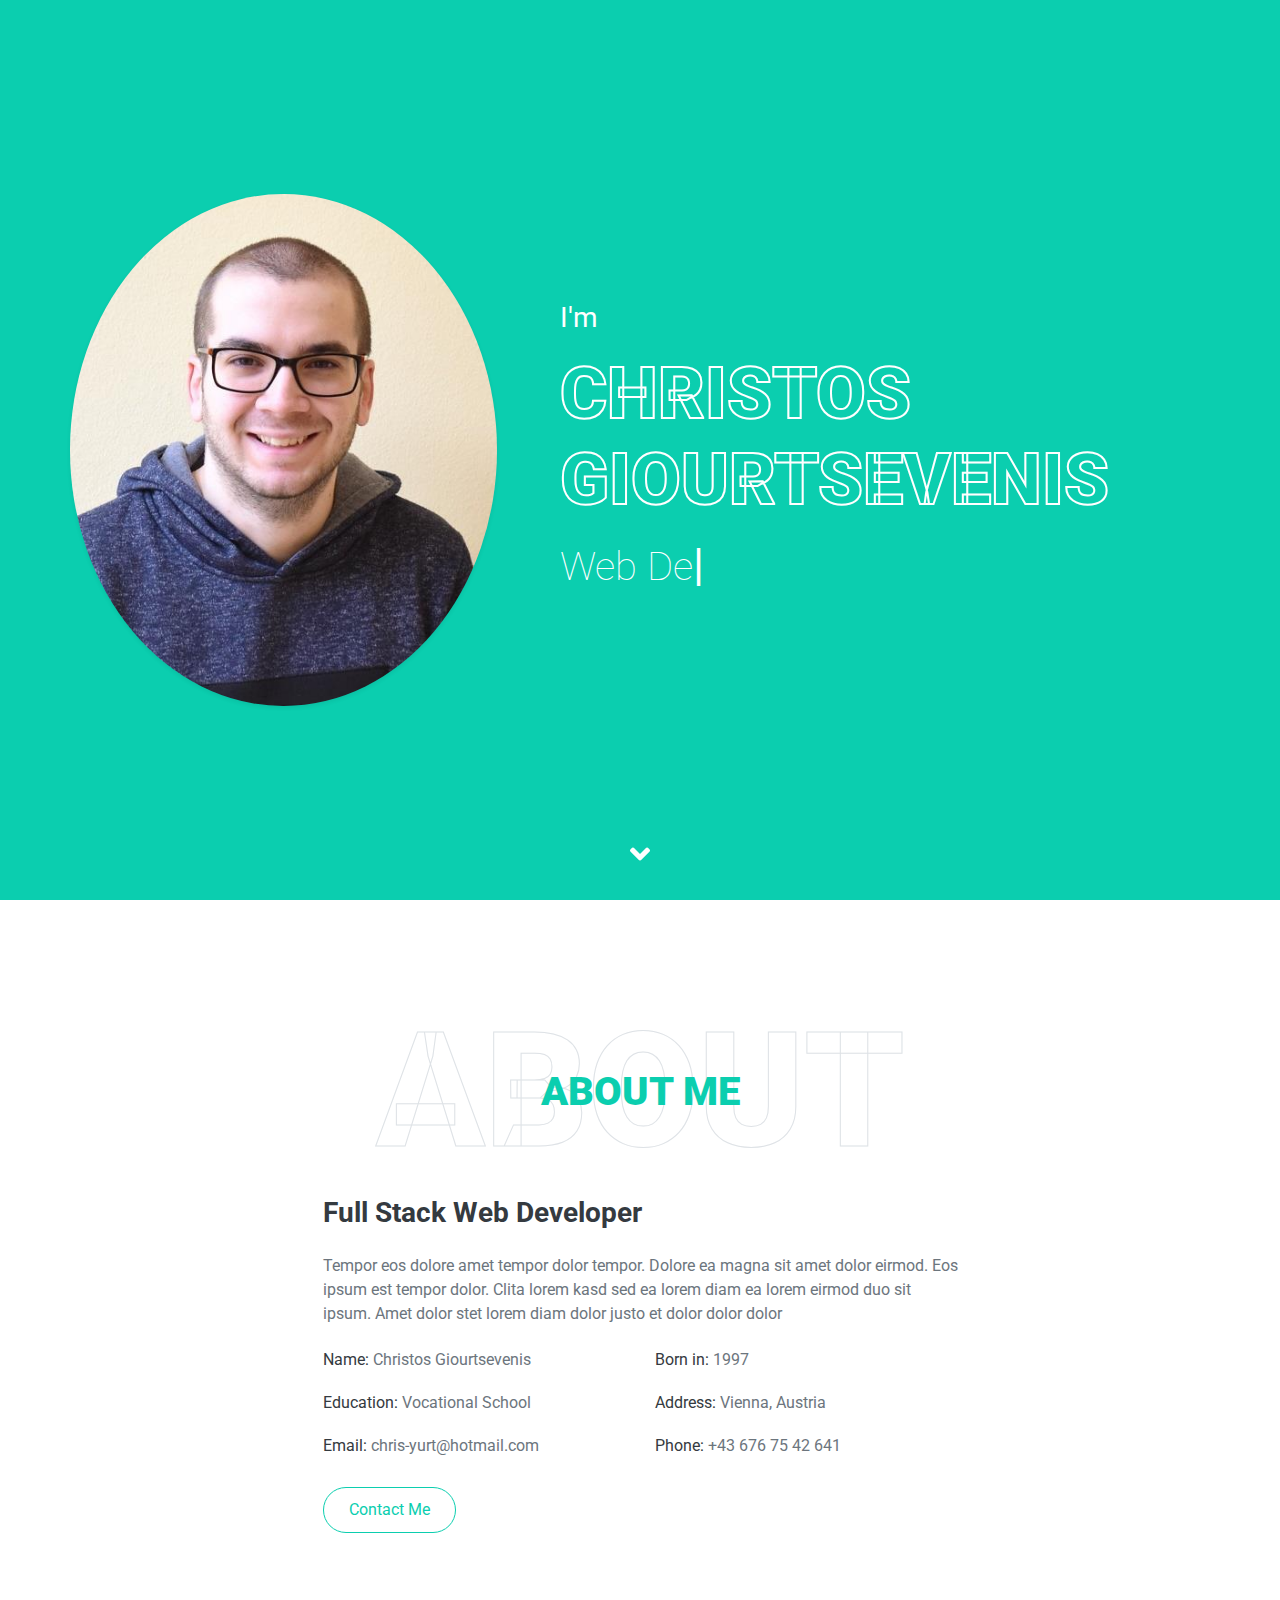
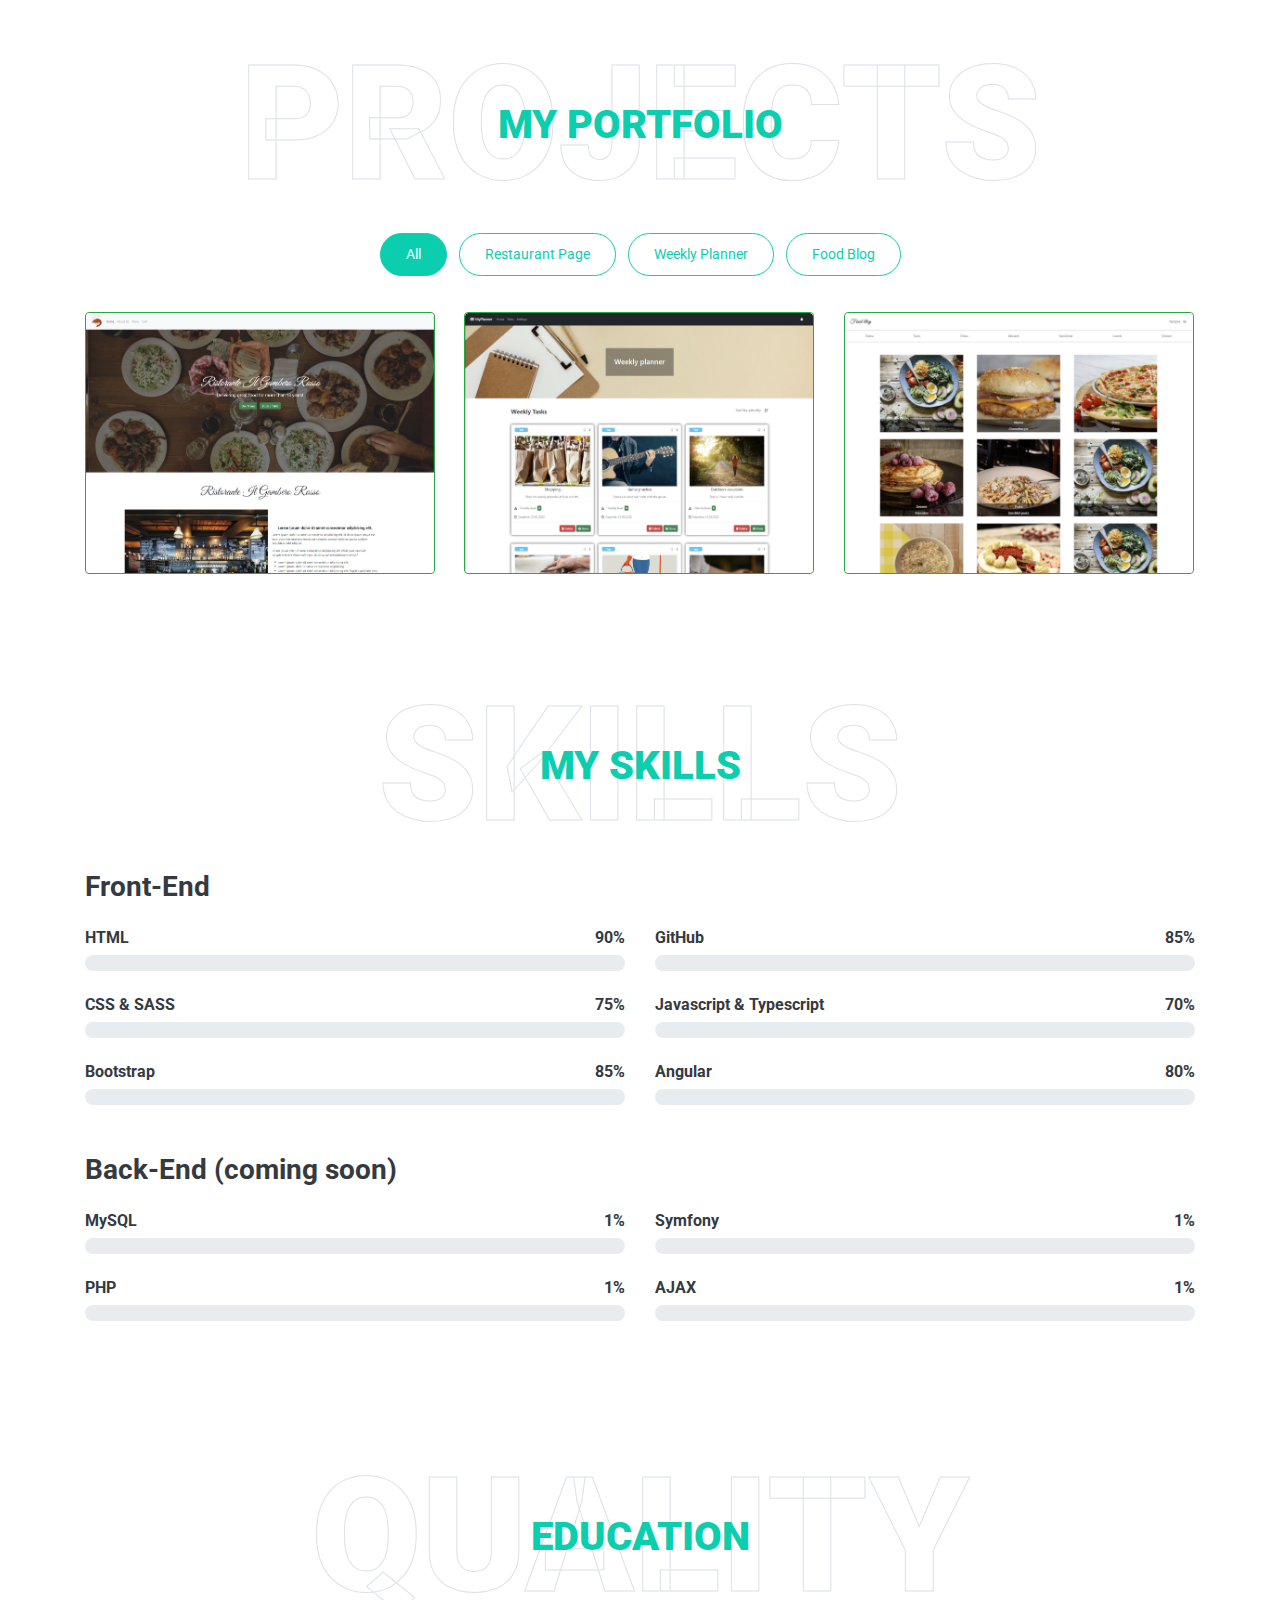
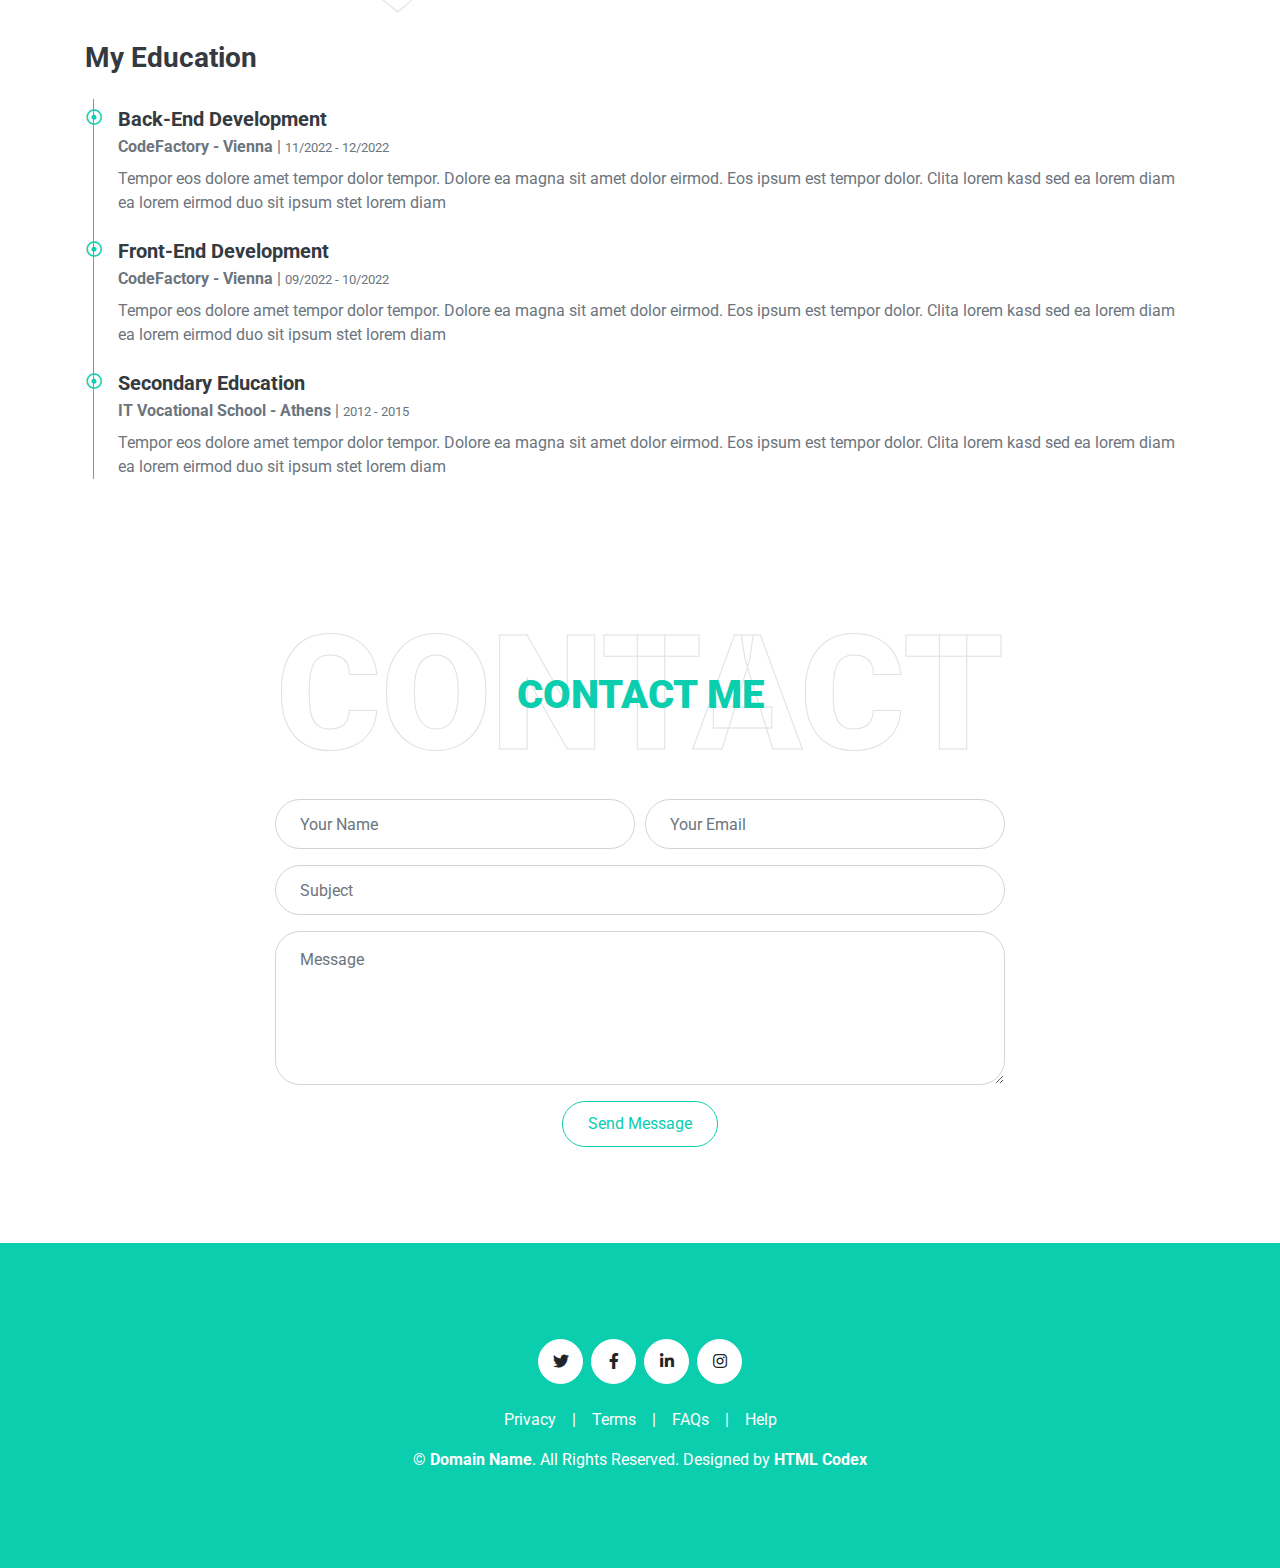
==== commit 2242bedf: "fixes value" ====
--- a/index.html
+++ b/index.html
@@ -526,7 +526,7 @@
             <div class="skill mb-4">
               <div class="d-flex justify-content-between">
                 <h6 class="font-weight-bold">AJAX</h6>
-                <h6 class="font-weight-bold">90%</h6>
+                <h6 class="font-weight-bold">1%</h6>
               </div>
               <div class="progress">
                 <div
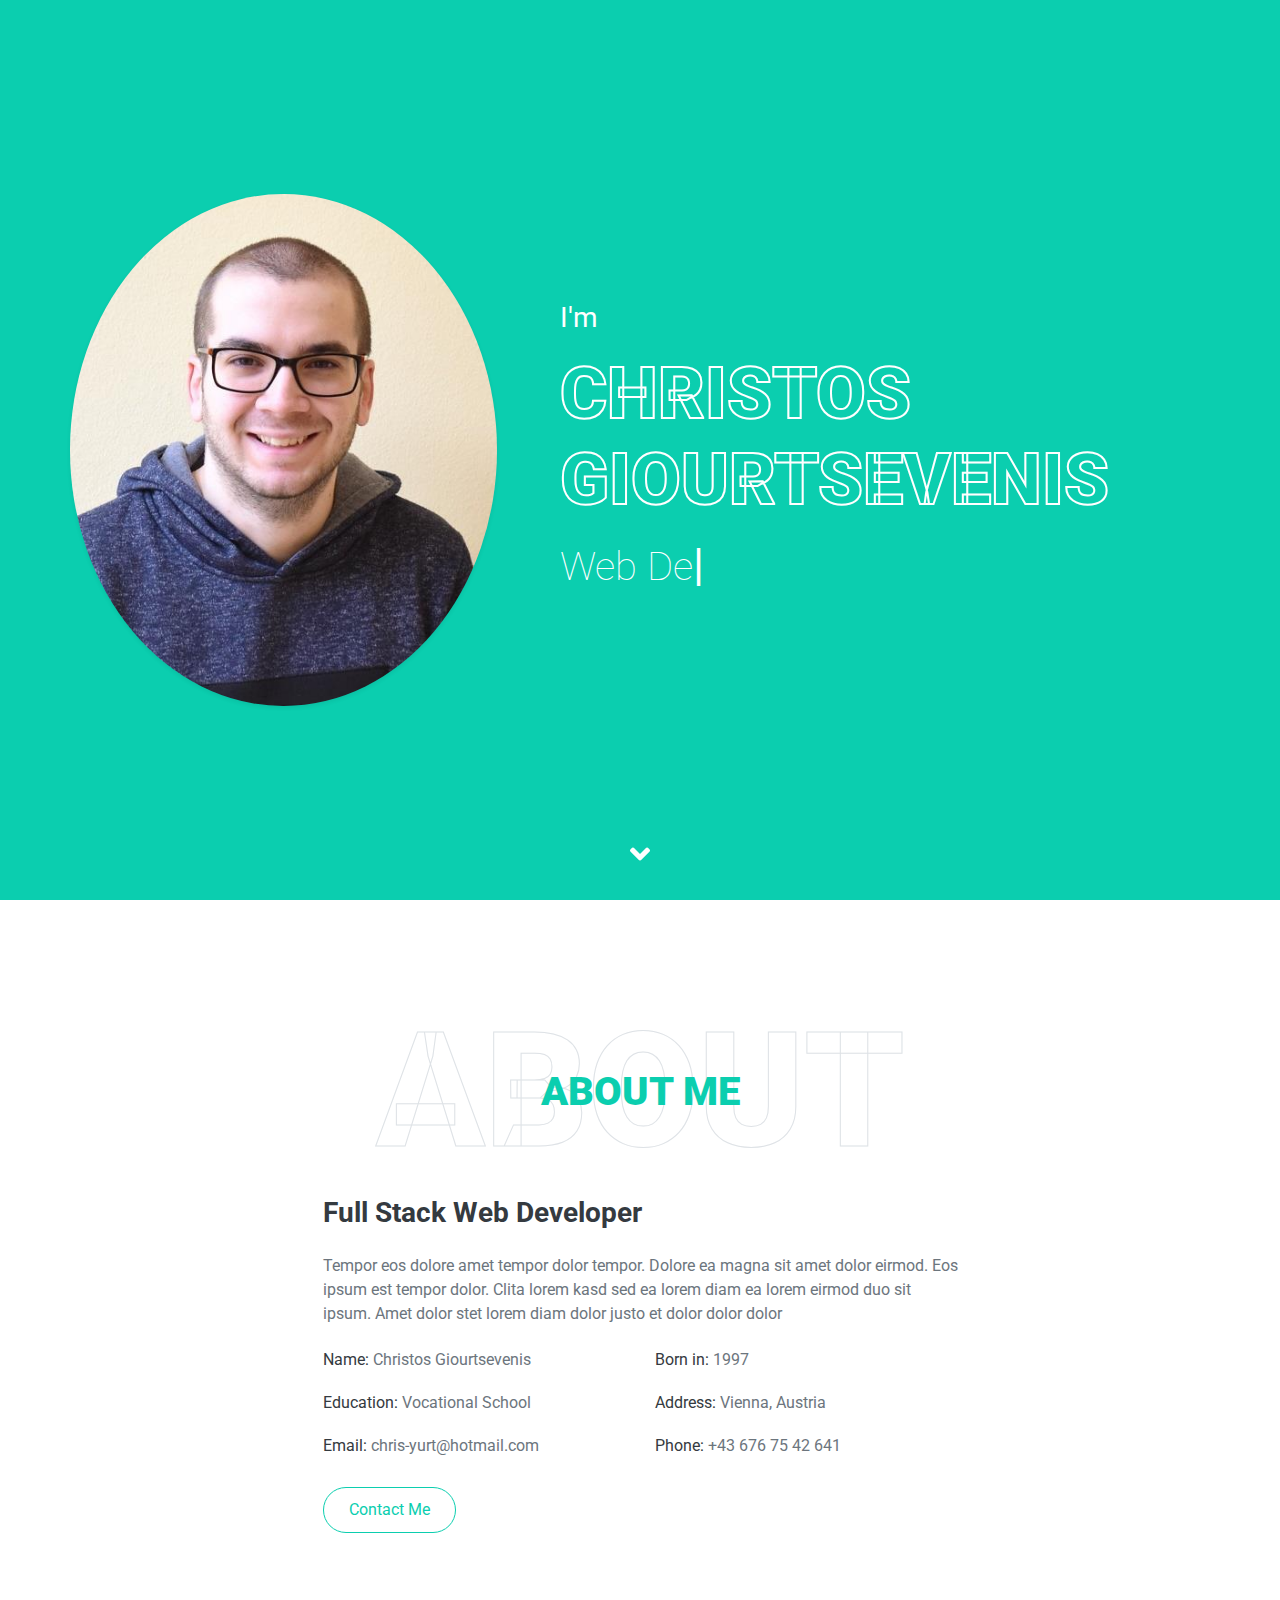
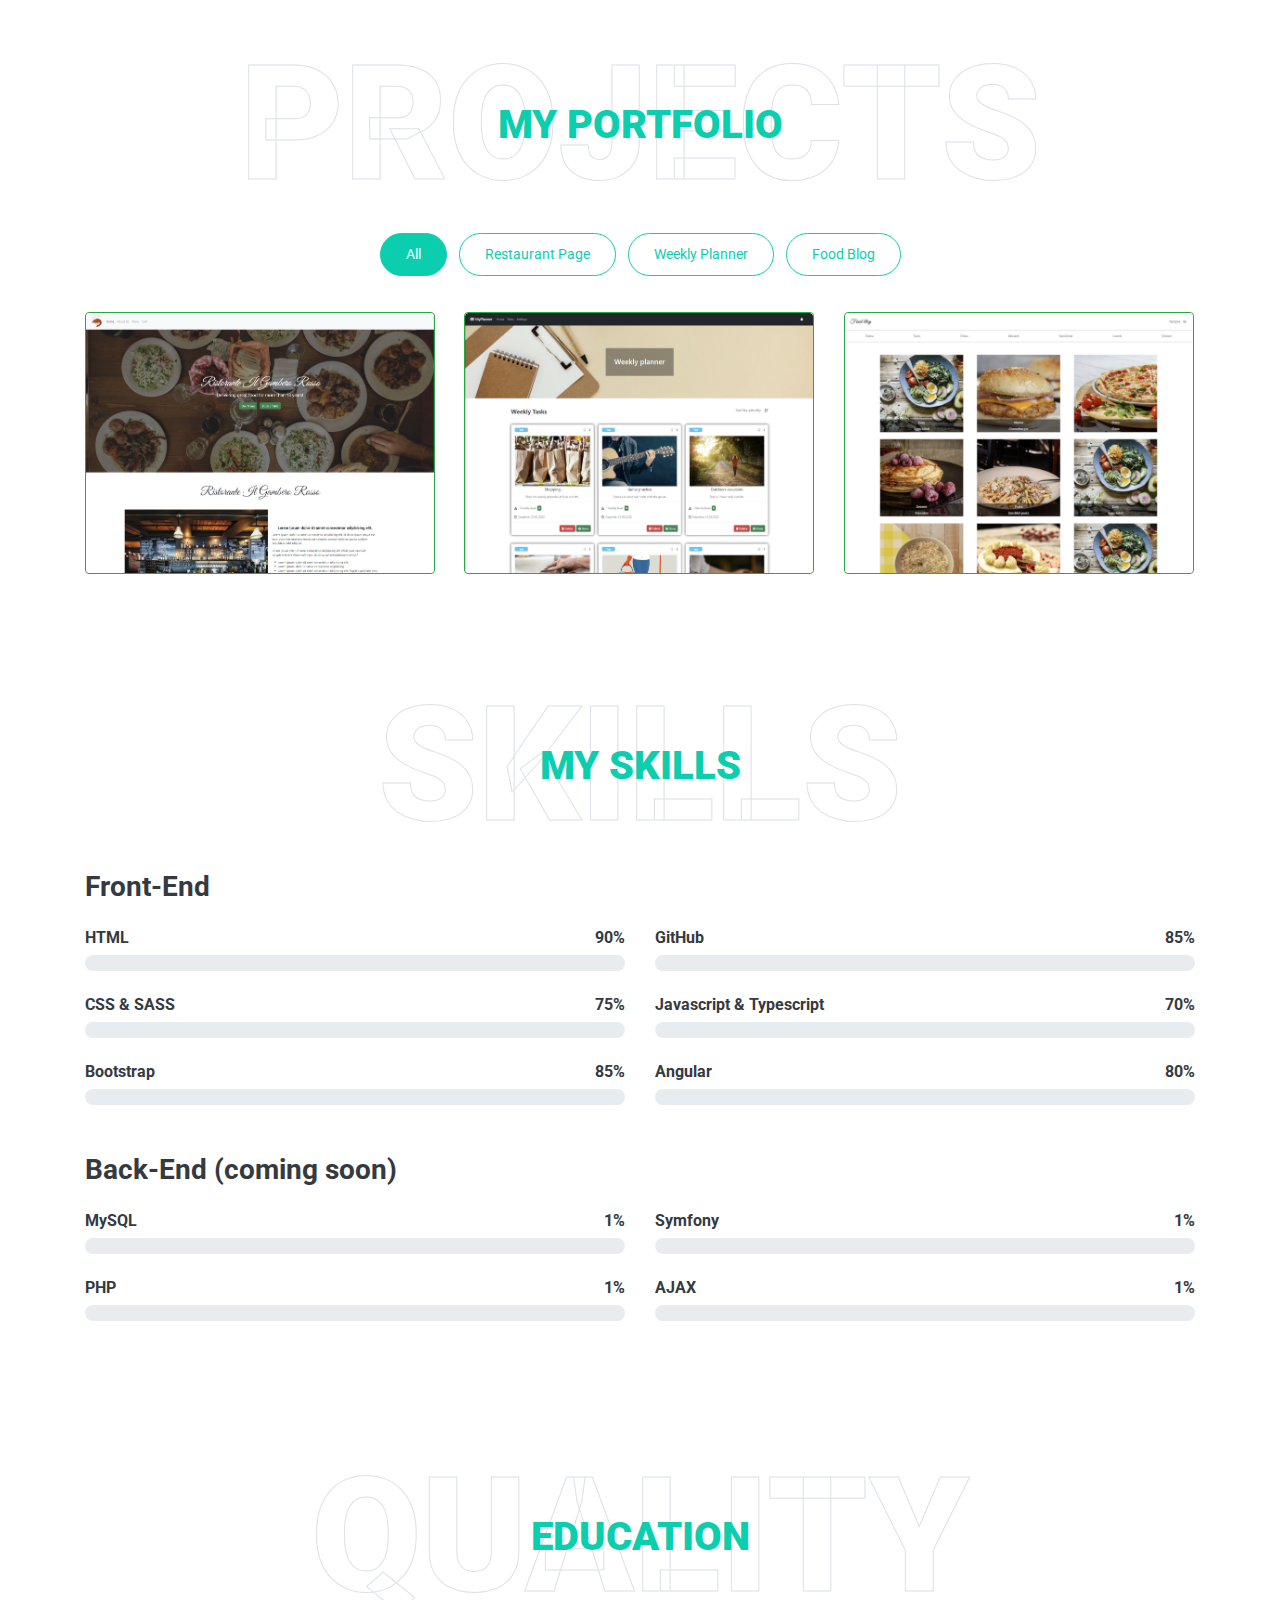
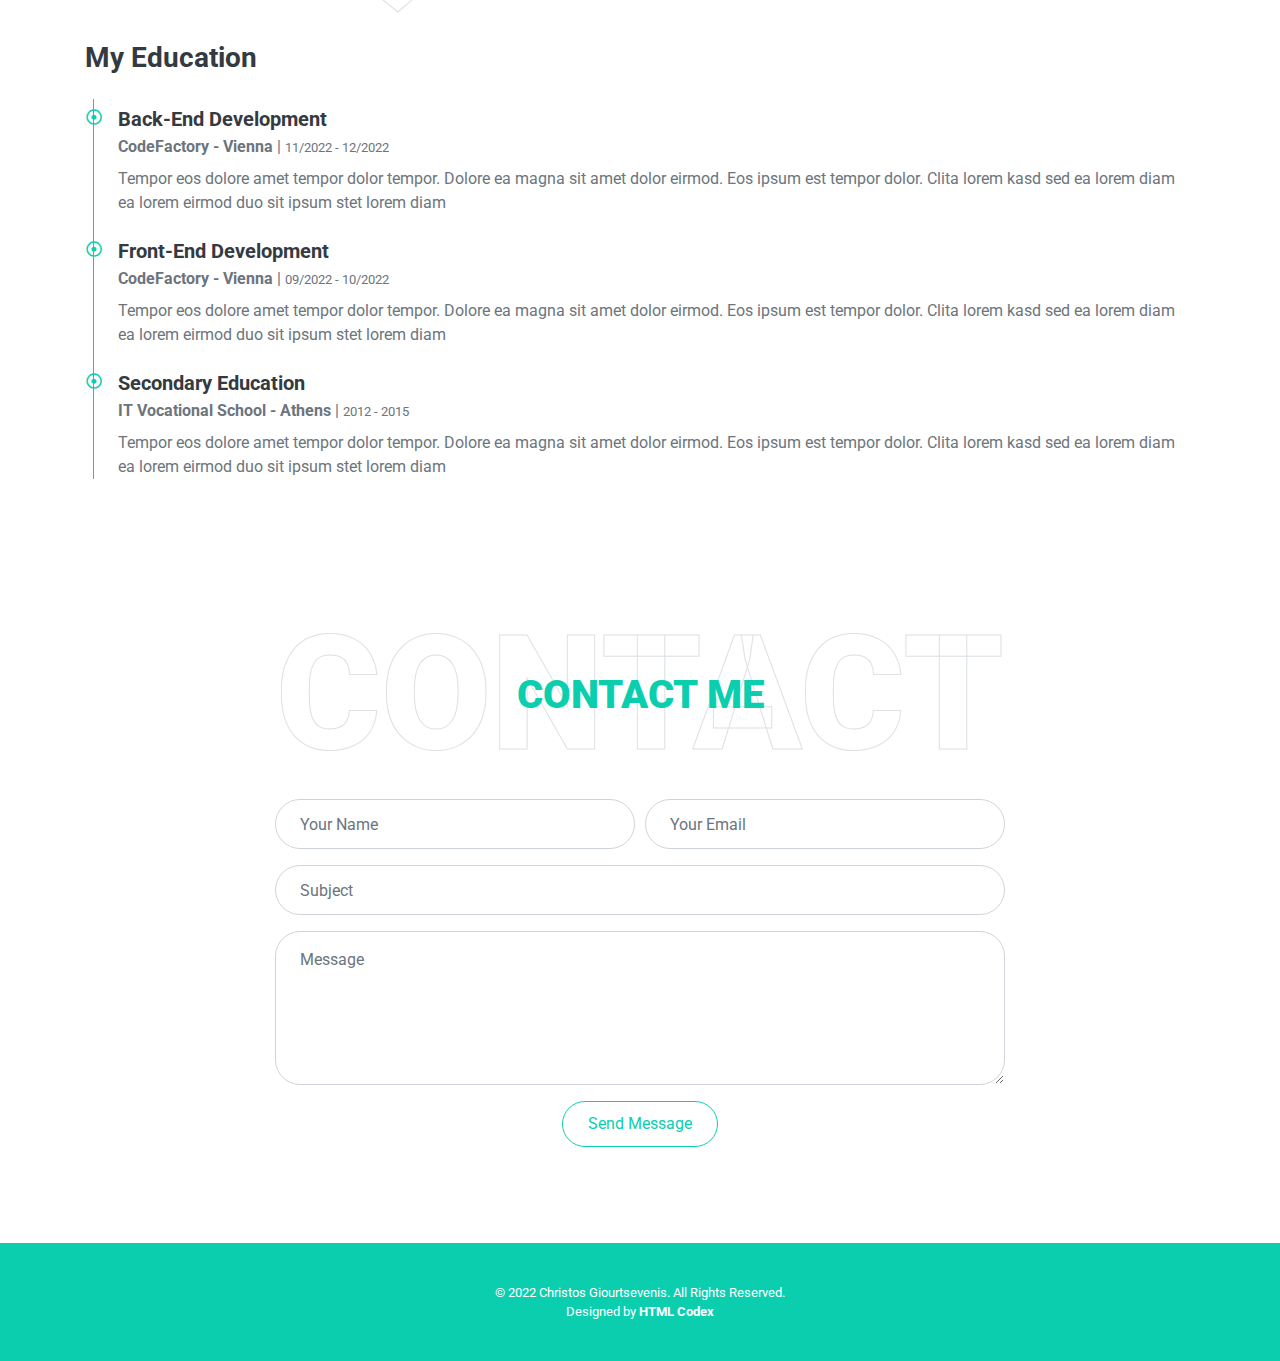
==== commit 47b740bb: "modifies footer" ====
--- a/index.html
+++ b/index.html
@@ -255,7 +255,9 @@
         </div>
         <div class="row portfolio-container">
           <div class="col-lg-4 col-md-6 mb-4 portfolio-item first">
-            <div class="position-relative overflow-hidden mb-2 rounded border border-success">
+            <div
+              class="position-relative overflow-hidden mb-2 rounded border border-success"
+            >
               <img
                 class="img-fluid rounded w-100"
                 src="img/portfolio-1.jpg"
@@ -271,7 +273,9 @@
             </div>
           </div>
           <div class="col-lg-4 col-md-6 mb-4 portfolio-item second">
-            <div class="position-relative overflow-hidden mb-2 rounded border border-success">
+            <div
+              class="position-relative overflow-hidden mb-2 rounded border border-success"
+            >
               <img
                 class="img-fluid rounded w-100"
                 src="img/portfolio-2.jpg"
@@ -287,7 +291,9 @@
             </div>
           </div>
           <div class="col-lg-4 col-md-6 mb-4 portfolio-item third">
-            <div class="position-relative overflow-hidden mb-2 rounded border border-success">
+            <div
+              class="position-relative overflow-hidden mb-2 rounded border border-success"
+            >
               <img
                 class="img-fluid rounded w-100"
                 src="img/portfolio-3.jpg"
@@ -905,11 +911,11 @@
     <!-- Contact End -->
 
     <!-- Footer Start -->
-    <div
-      class="container-fluid bg-primary text-white mt-5 py-5 px-sm-3 px-md-5"
+    <footer
+      class="container-fluid bg-primary text-white mt-5 py-4 px-sm-3 px-md-5"
     >
-      <div class="container text-center py-5">
-        <div class="d-flex justify-content-center mb-4">
+      <div class="container text-center py-3">
+        <!-- <div class="d-flex justify-content-center mb-4">
           <a class="btn btn-light btn-social mr-2" href="#"
             ><i class="fab fa-twitter"></i
           ></a>
@@ -922,8 +928,8 @@
           <a class="btn btn-light btn-social" href="#"
             ><i class="fab fa-instagram"></i
           ></a>
-        </div>
-        <div class="d-flex justify-content-center mb-3">
+        </div> -->
+        <!-- <div class="d-flex justify-content-center mb-3">
           <a class="text-white" href="#">Privacy</a>
           <span class="px-3">|</span>
           <a class="text-white" href="#">Terms</a>
@@ -931,17 +937,20 @@
           <a class="text-white" href="#">FAQs</a>
           <span class="px-3">|</span>
           <a class="text-white" href="#">Help</a>
-        </div>
-        <p class="m-0">
-          &copy;
-          <a class="text-white font-weight-bold" href="#">Domain Name</a>. All
-          Rights Reserved. Designed by
-          <a class="text-white font-weight-bold" href="https://htmlcodex.com"
-            >HTML Codex</a
-          >
-        </p>
+        </div> -->
+        <small>
+          <p class="m-0">
+            &copy; 2022 Christos Giourtsevenis. All Rights Reserved.
+          </p>
+          <p class="m-0">
+            Designed by
+            <a class="text-white font-weight-bold" href="https://htmlcodex.com"
+              >HTML Codex</a
+            >
+          </p>
+        </small>
       </div>
-    </div>
+    </footer>
     <!-- Footer End -->
 
     <!-- Scroll to Bottom -->
--- a/css/style.css
+++ b/css/style.css
@@ -428,7 +428,7 @@
 
 @media (max-width: 1200px) {
   .display-1 {
-    font-size: calc(2.125rem + 10.5vw) ;
+    font-size: calc(1.9rem + 10.5vw) ;
   }
 }
 
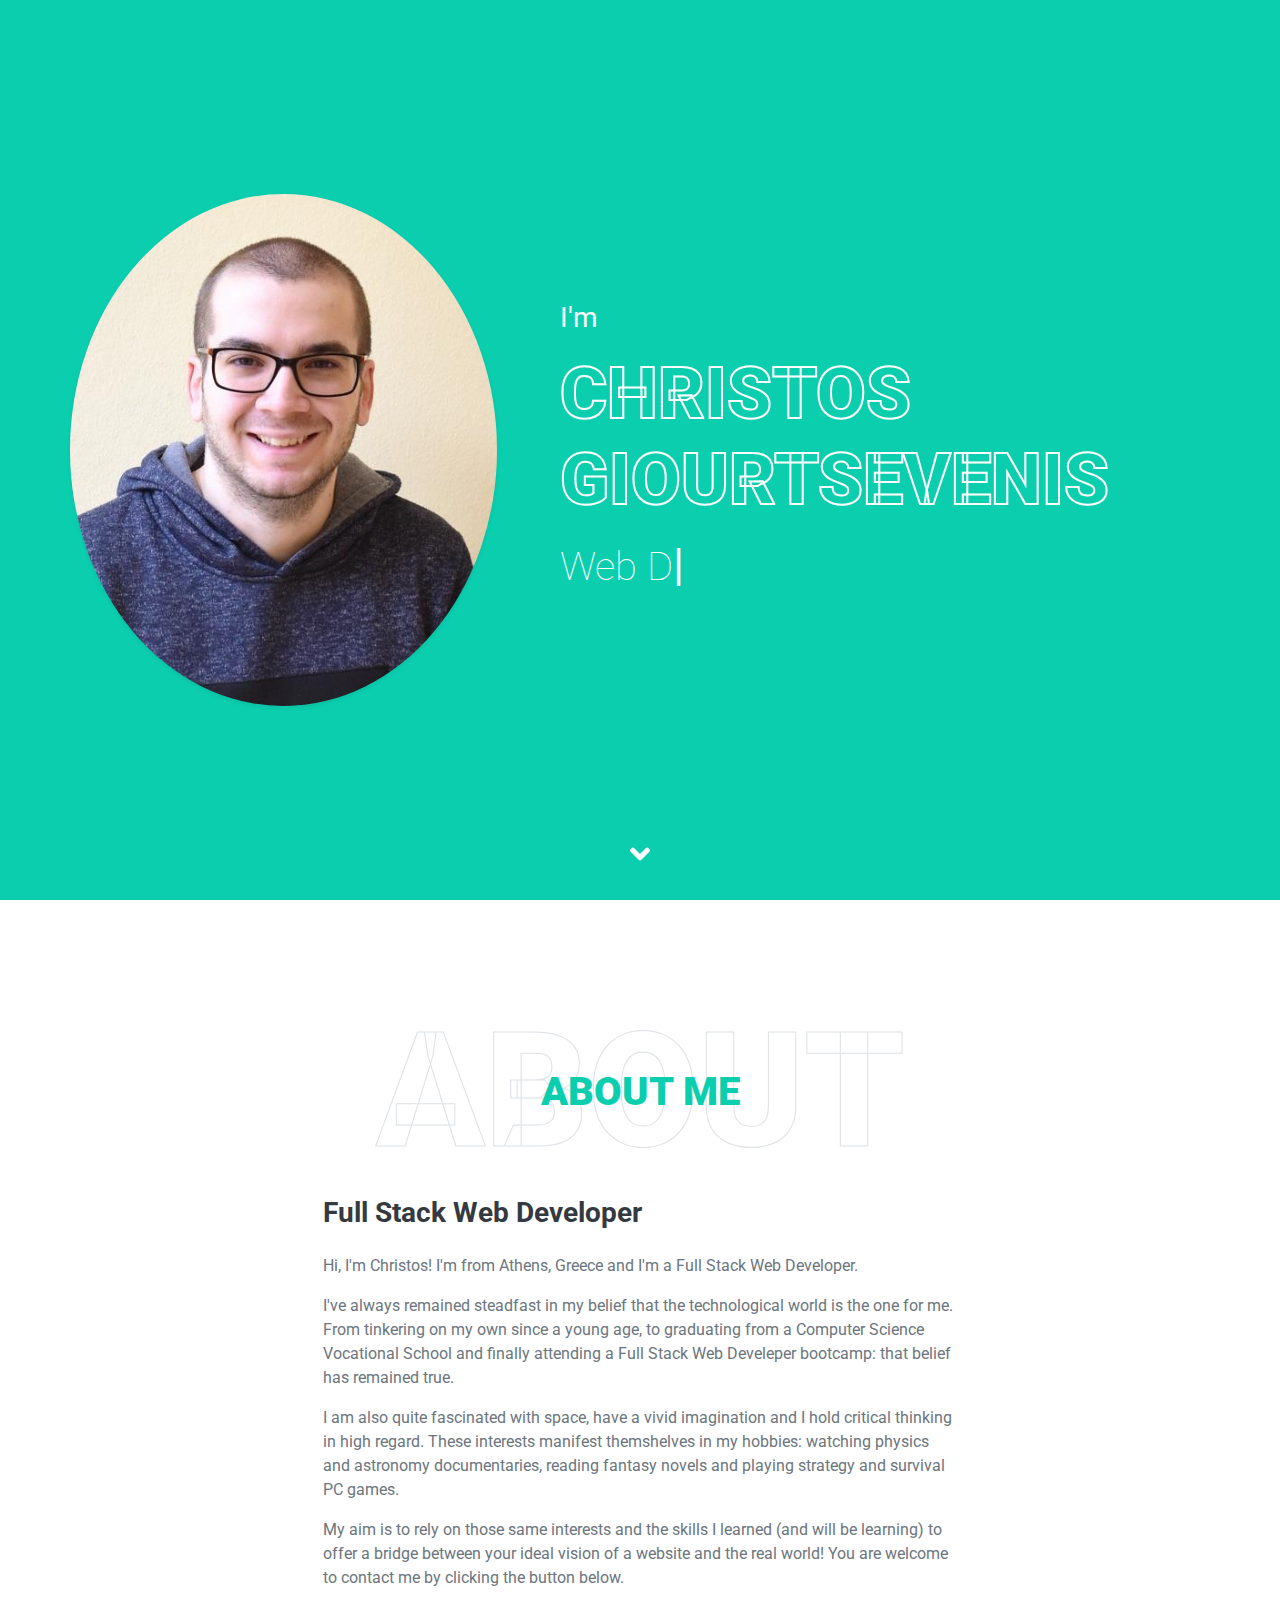
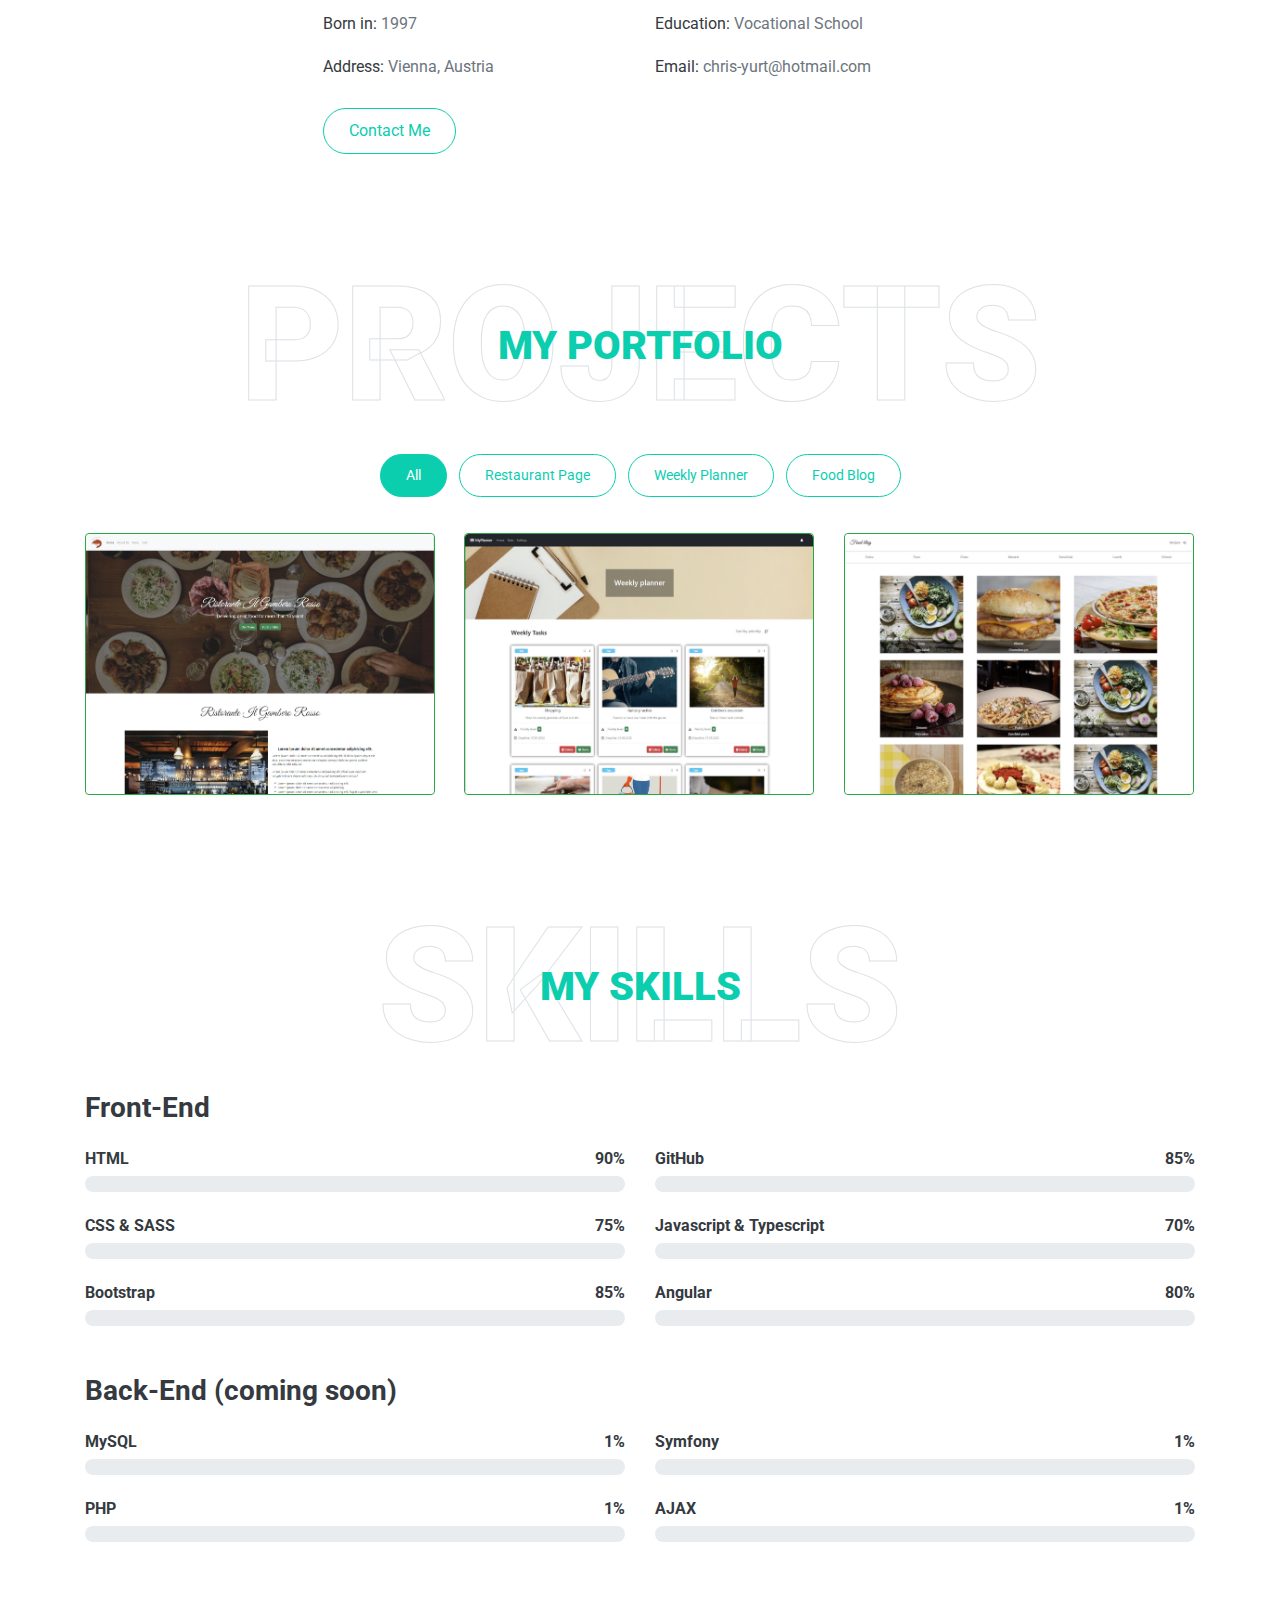
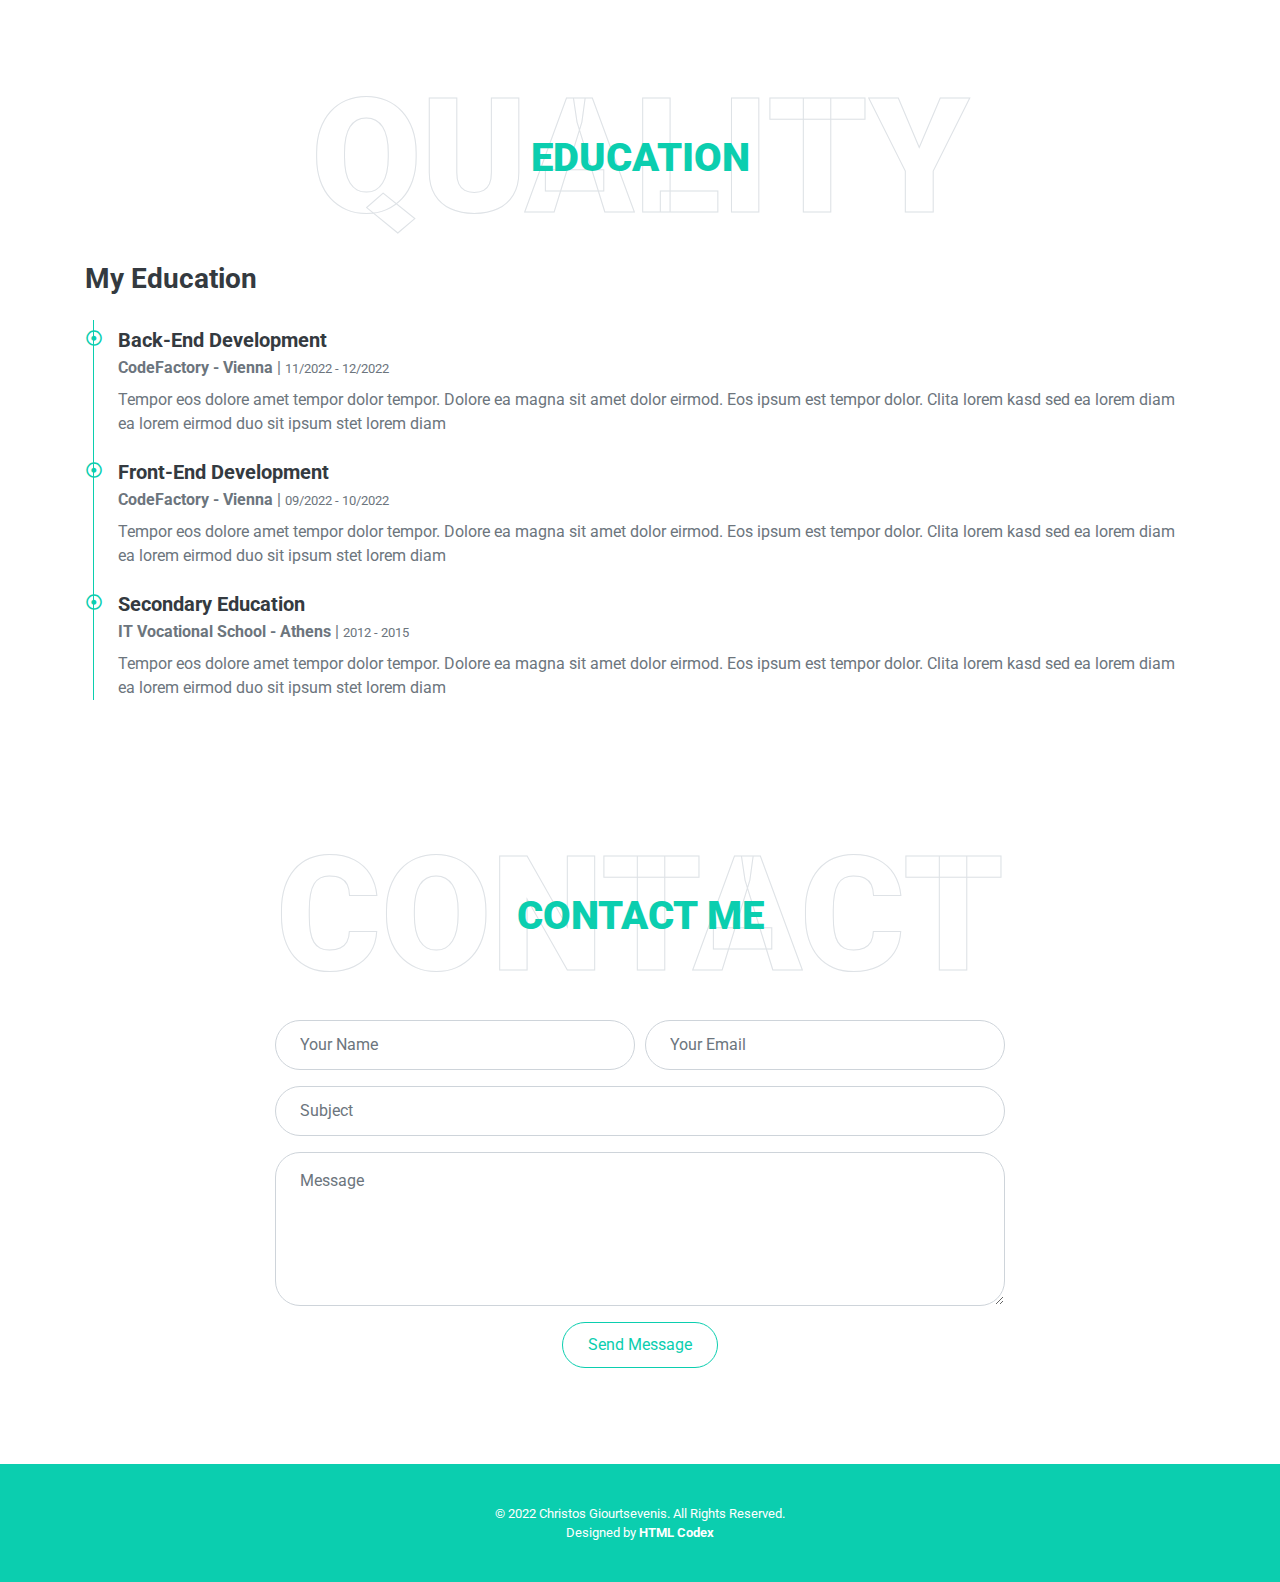
==== commit b135c767: "finishes about me" ====
--- a/index.html
+++ b/index.html
@@ -154,18 +154,36 @@
           <div class="col-lg-7">
             <h3 class="mb-4">Full Stack Web Developer</h3>
             <p>
-              Tempor eos dolore amet tempor dolor tempor. Dolore ea magna sit
-              amet dolor eirmod. Eos ipsum est tempor dolor. Clita lorem kasd
-              sed ea lorem diam ea lorem eirmod duo sit ipsum. Amet dolor stet
-              lorem diam dolor justo et dolor dolor dolor
+              Hi, I'm Christos! I'm from Athens, Greece and I'm a Full Stack Web
+              Developer.
+            </p>
+            <p>
+              I've always remained steadfast in my belief that the technological
+              world is the one for me. From tinkering on my own since a young
+              age, to graduating from a Computer Science Vocational School and
+              finally attending a Full Stack Web Develeper bootcamp: that belief
+              has remained true.
+            </p>
+            <p>
+              I am also quite fascinated with space, have a vivid imagination
+              and I hold critical thinking in high regard. These interests
+              manifest themshelves in my hobbies: watching physics and astronomy
+              documentaries, reading fantasy novels and playing strategy and
+              survival PC games.
+            </p>
+            <p>
+              My aim is to rely on those same interests and the skills I learned
+              (and will be learning) to offer a bridge between your ideal vision
+              of a website and the real world! You are welcome to contact me by
+              clicking the button below.
             </p>
             <div class="row mb-3">
-              <div class="col-sm-6 py-2">
+              <!-- <div class="col-sm-6 py-2">
                 <h6>
                   Name:
                   <span class="text-secondary">Christos Giourtsevenis</span>
                 </h6>
-              </div>
+              </div> -->
               <div class="col-sm-6 py-2">
                 <h6>Born in: <span class="text-secondary">1997</span></h6>
               </div>
@@ -187,11 +205,11 @@
                   <span class="text-secondary">chris-yurt@hotmail.com</span>
                 </h6>
               </div>
-              <div class="col-sm-6 py-2">
+              <!-- <div class="col-sm-6 py-2">
                 <h6>
                   Phone: <span class="text-secondary">+43 676 75 42 641</span>
                 </h6>
-              </div>
+              </div> -->
 
               <!-- <div class="col-sm-6 py-2"><h6>Freelance: <span class="text-secondary">Available</span></h6></div> -->
             </div>
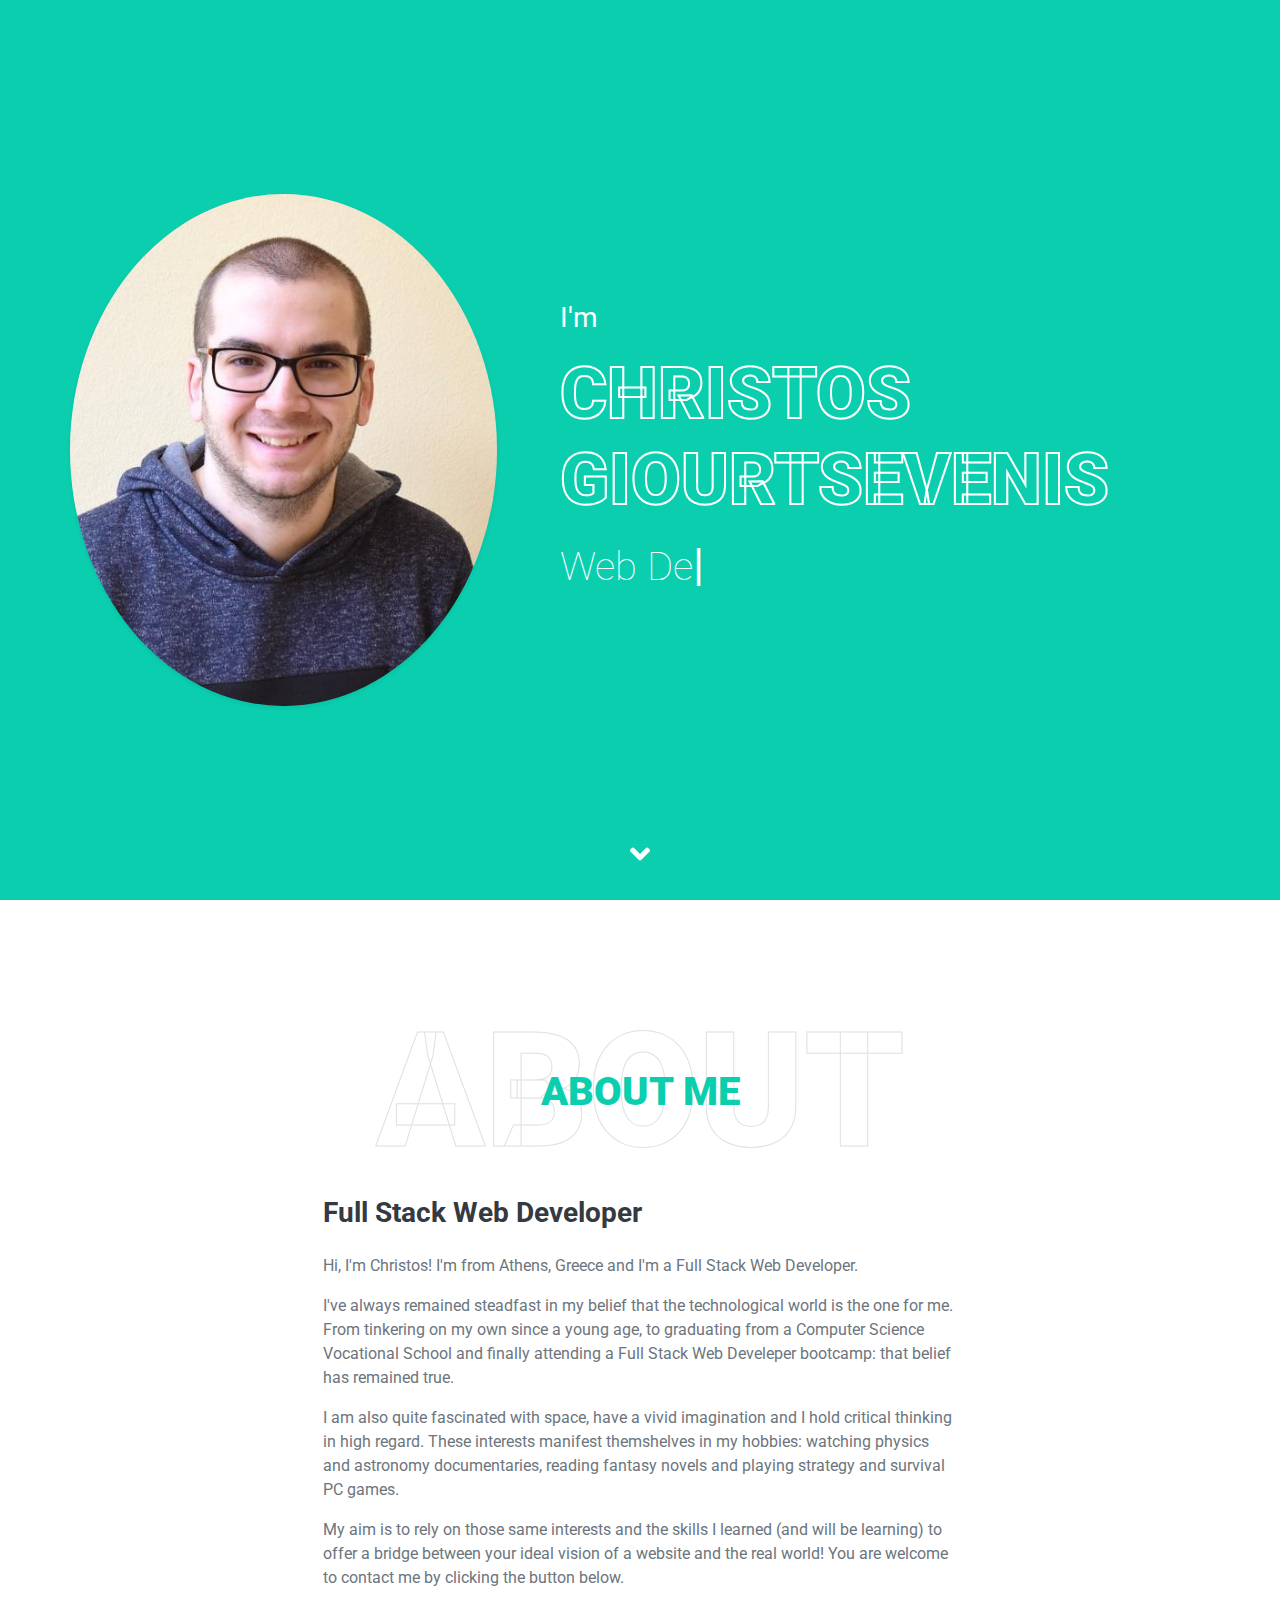
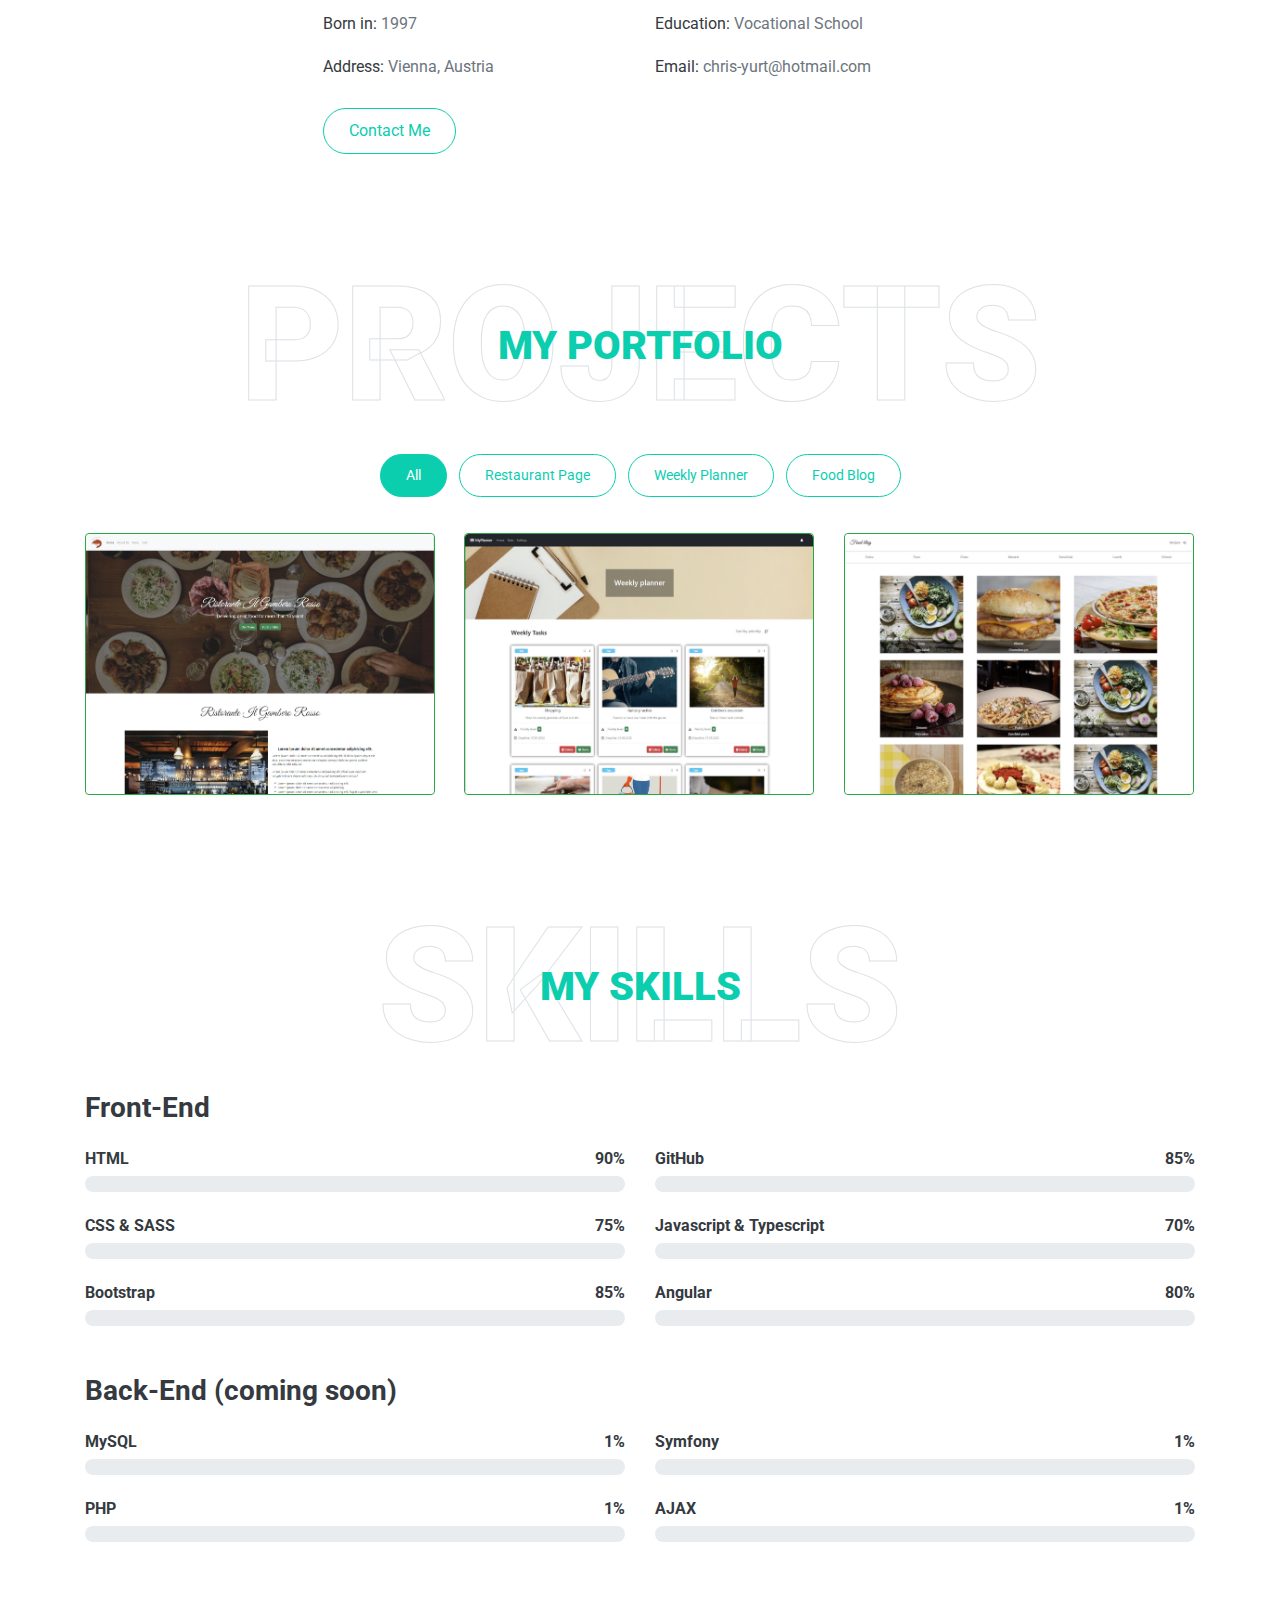
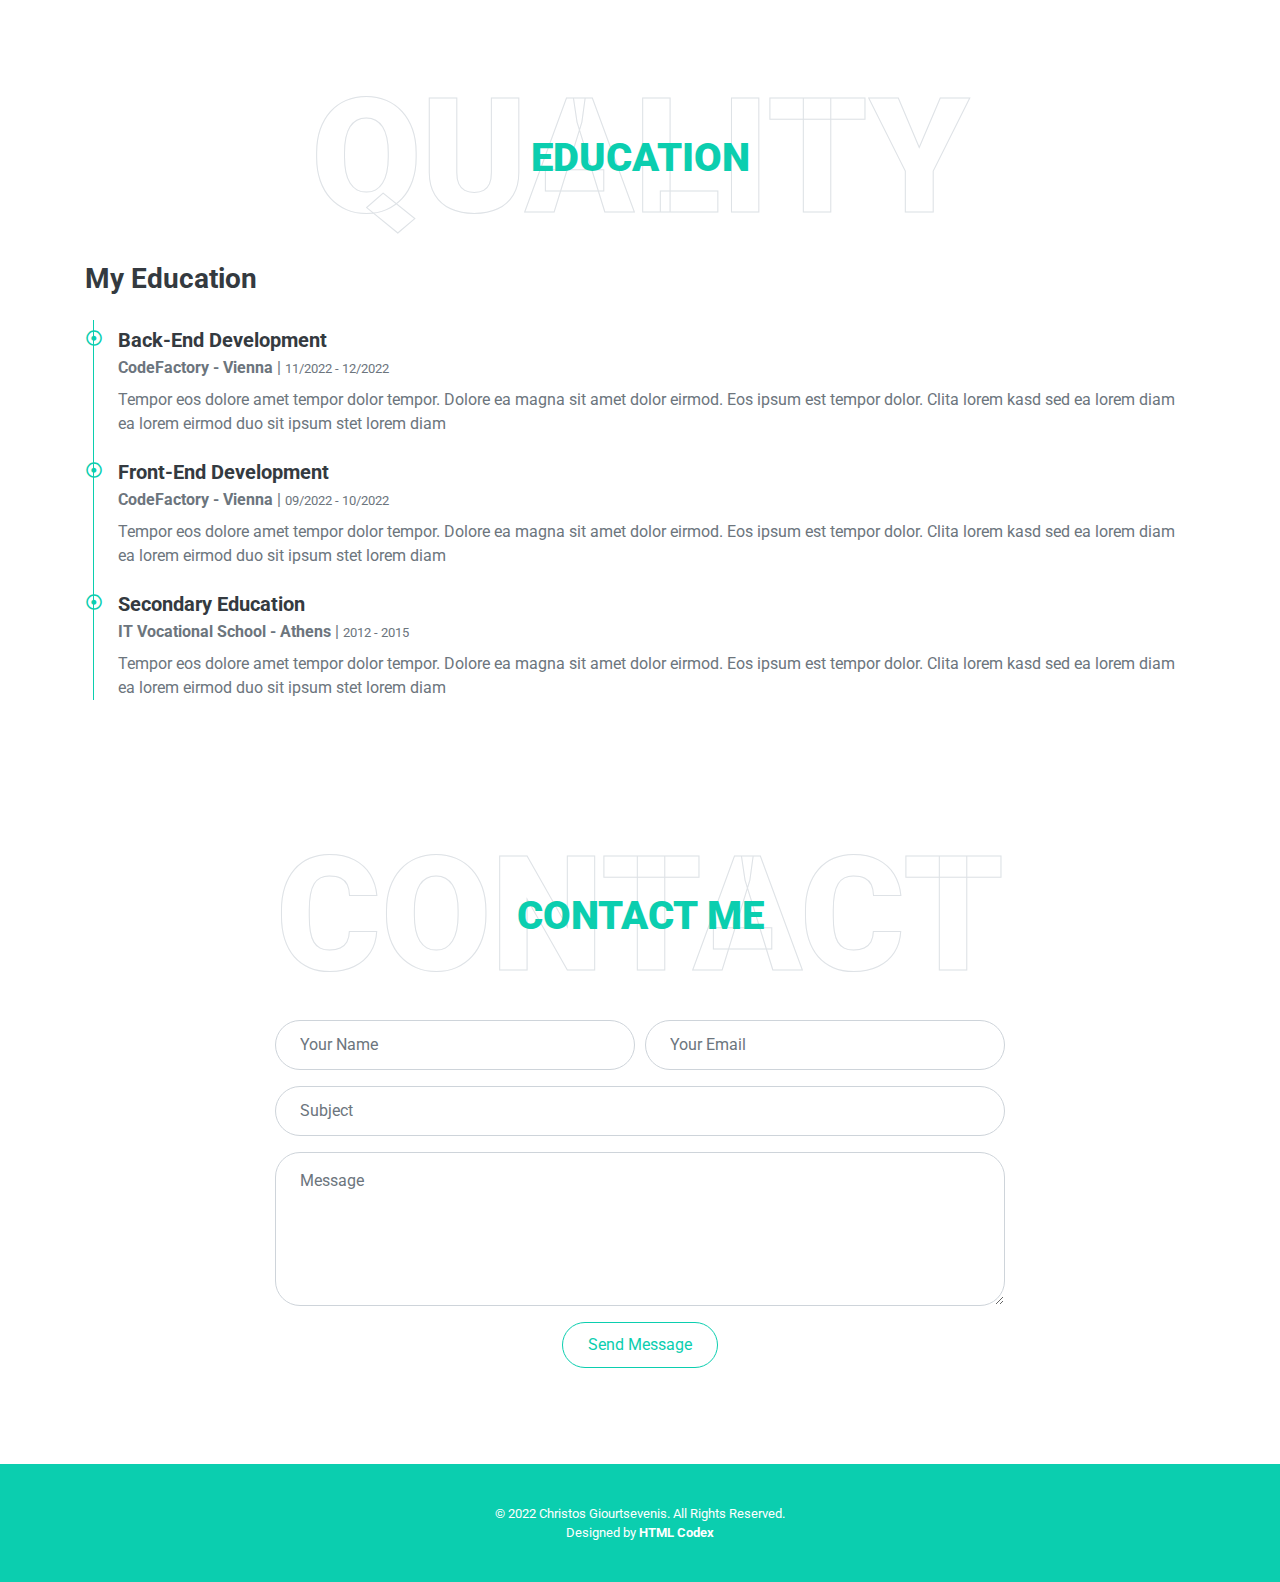
==== commit 2f5013ab: "removes about me commented code" ====
--- a/index.html
+++ b/index.html
@@ -178,12 +178,6 @@
               clicking the button below.
             </p>
             <div class="row mb-3">
-              <!-- <div class="col-sm-6 py-2">
-                <h6>
-                  Name:
-                  <span class="text-secondary">Christos Giourtsevenis</span>
-                </h6>
-              </div> -->
               <div class="col-sm-6 py-2">
                 <h6>Born in: <span class="text-secondary">1997</span></h6>
               </div>
@@ -193,7 +187,6 @@
                   <span class="text-secondary">Vocational School</span>
                 </h6>
               </div>
-              <!-- <div class="col-sm-6 py-2"><h6>Experience: <span class="text-secondary">10 Years</span></h6></div> -->
               <div class="col-sm-6 py-2">
                 <h6>
                   Address: <span class="text-secondary">Vienna, Austria</span>
@@ -205,20 +198,12 @@
                   <span class="text-secondary">chris-yurt@hotmail.com</span>
                 </h6>
               </div>
-              <!-- <div class="col-sm-6 py-2">
-                <h6>
-                  Phone: <span class="text-secondary">+43 676 75 42 641</span>
-                </h6>
-              </div> -->
-
-              <!-- <div class="col-sm-6 py-2"><h6>Freelance: <span class="text-secondary">Available</span></h6></div> -->
             </div>
             <div class="navbar-nav d-block">
               <a href="#contact" class="btn btn-outline-primary mr-4"
                 >Contact Me</a
               >
             </div>
-            <!-- <a href="" class="btn btn-outline-primary">Learn More</a> -->
           </div>
         </div>
       </div>
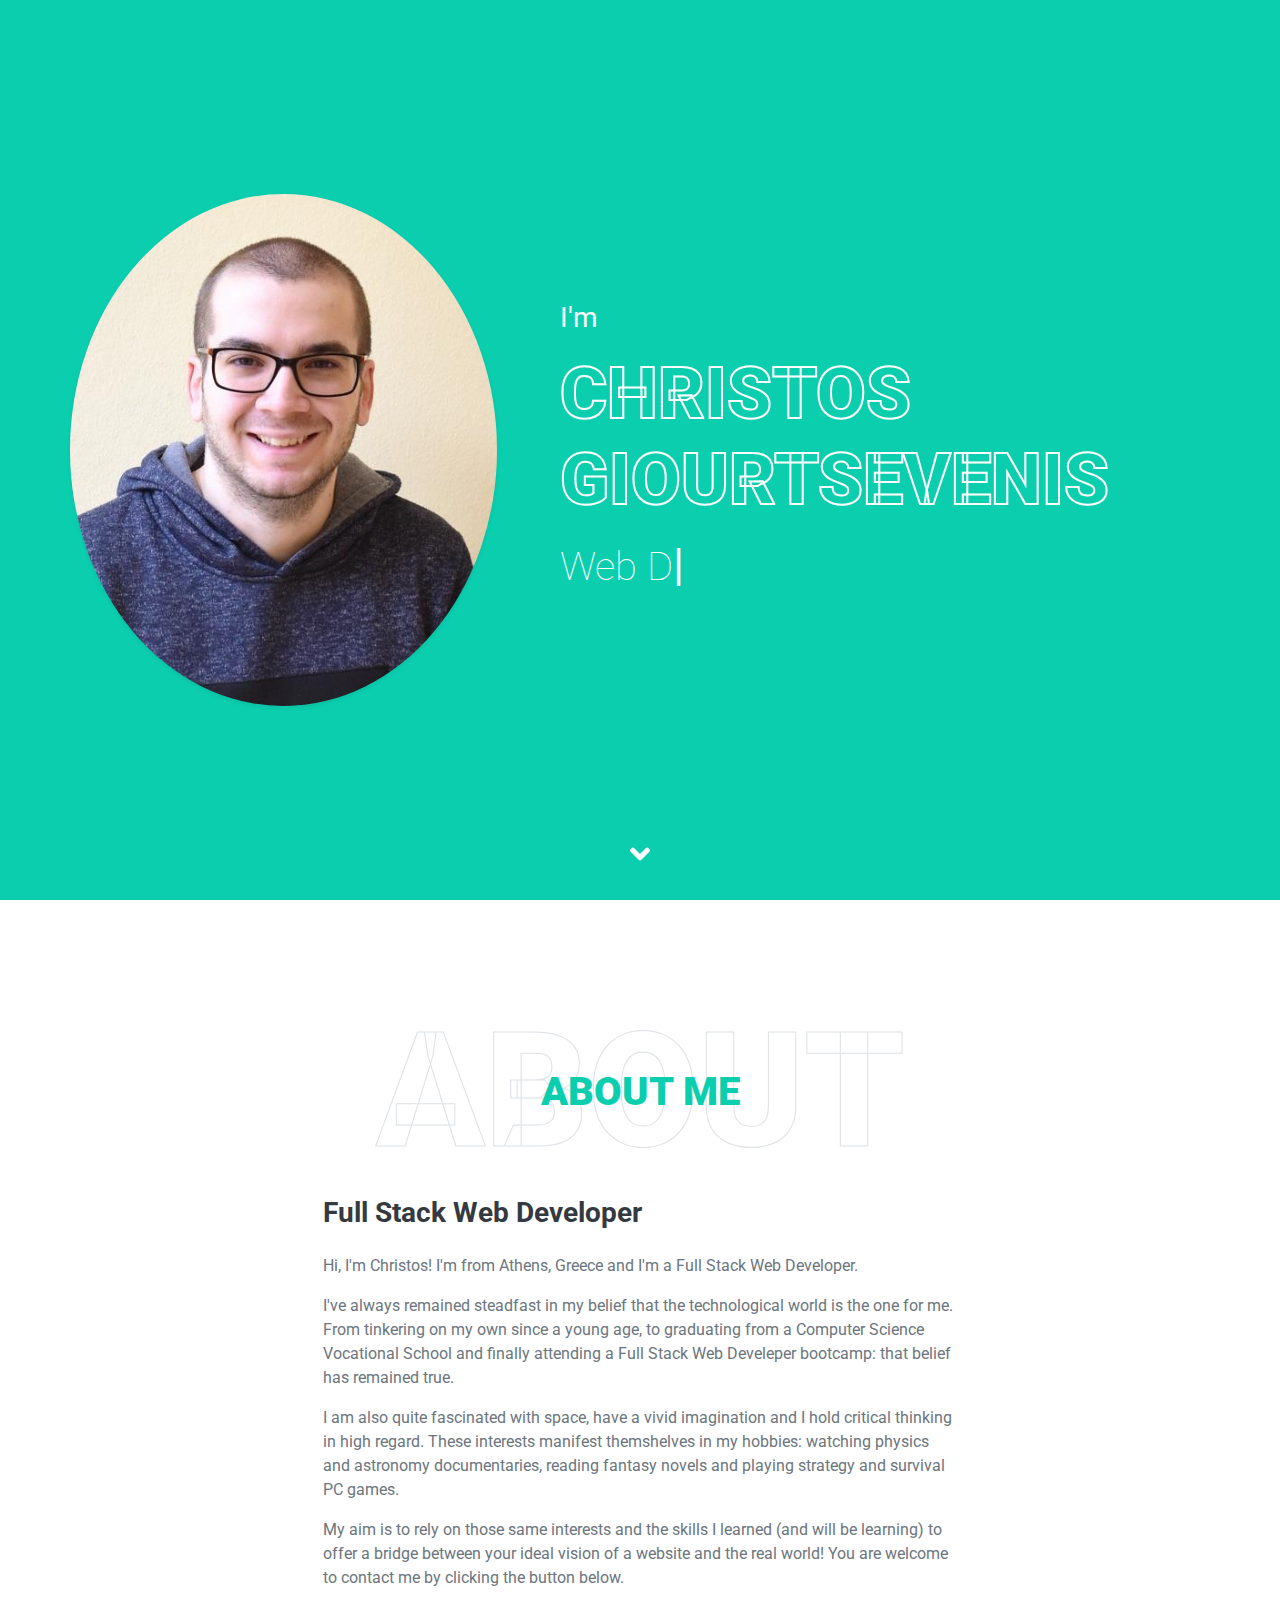
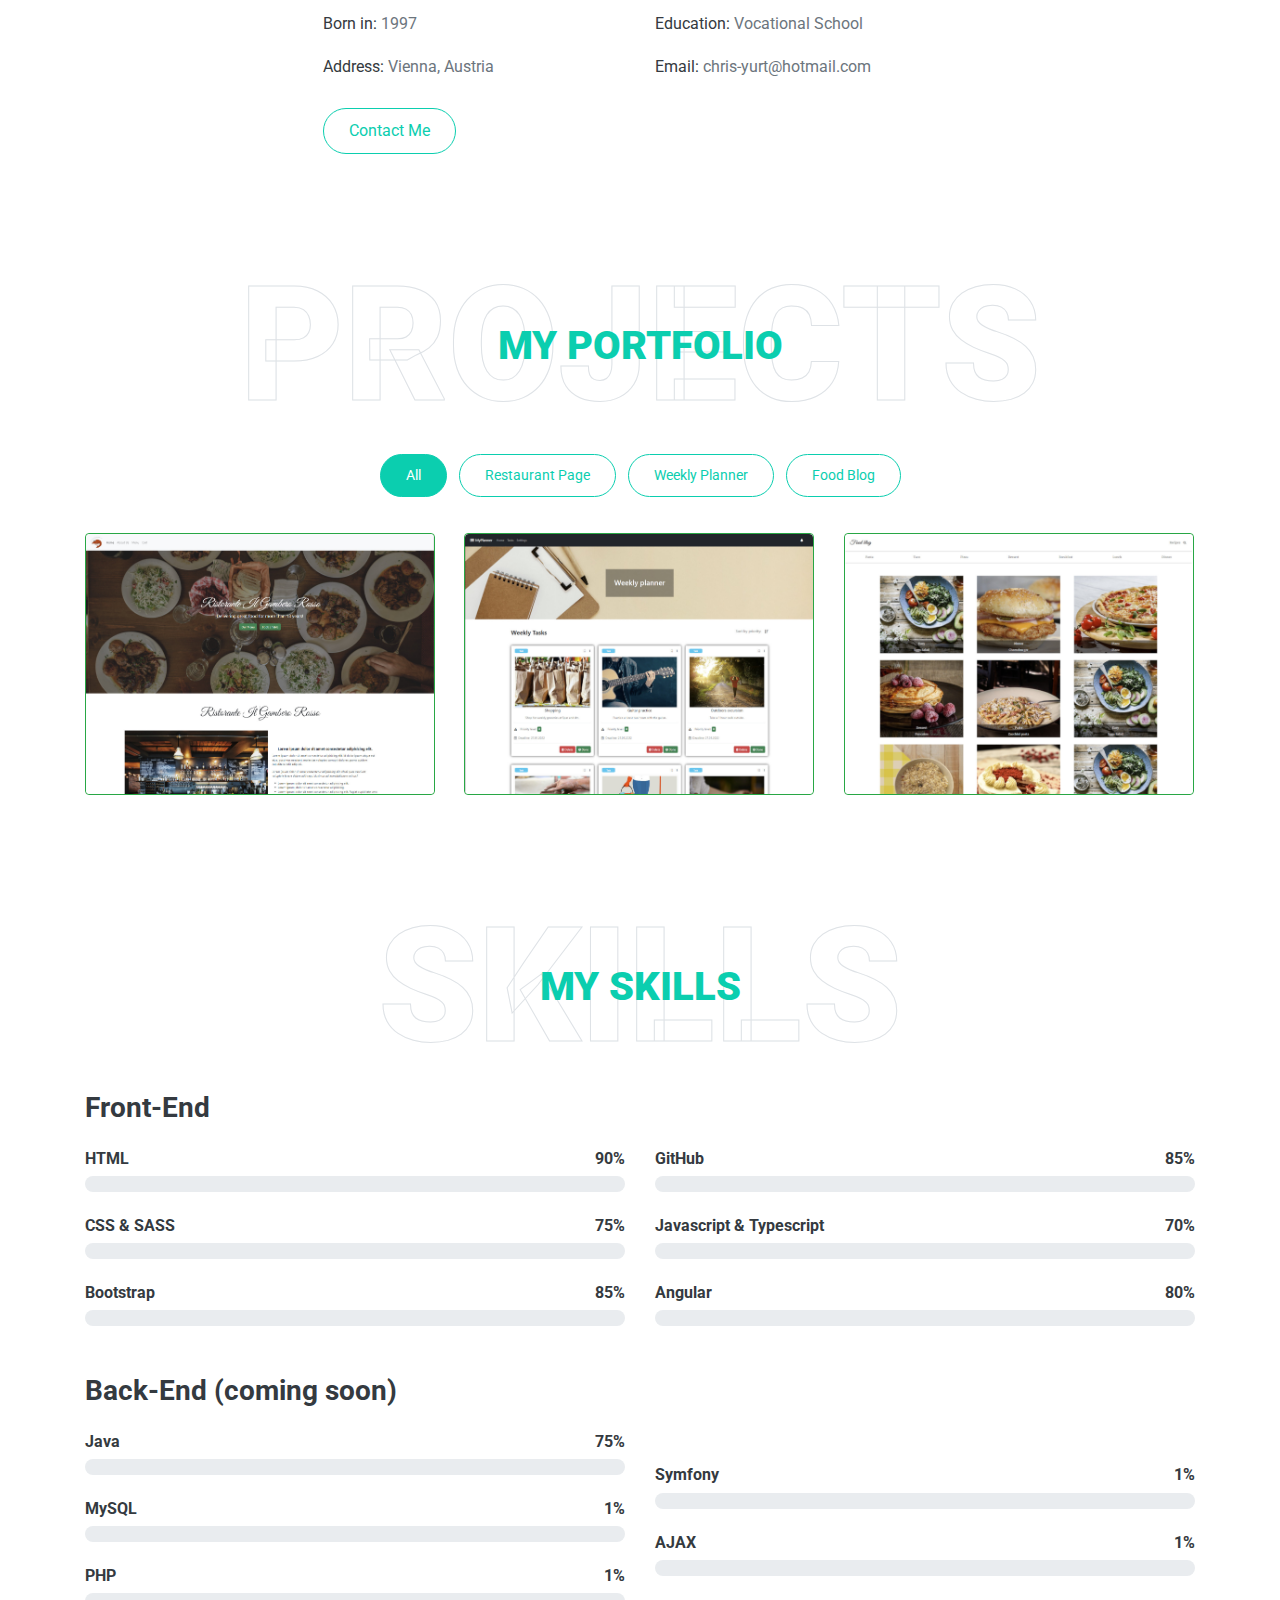
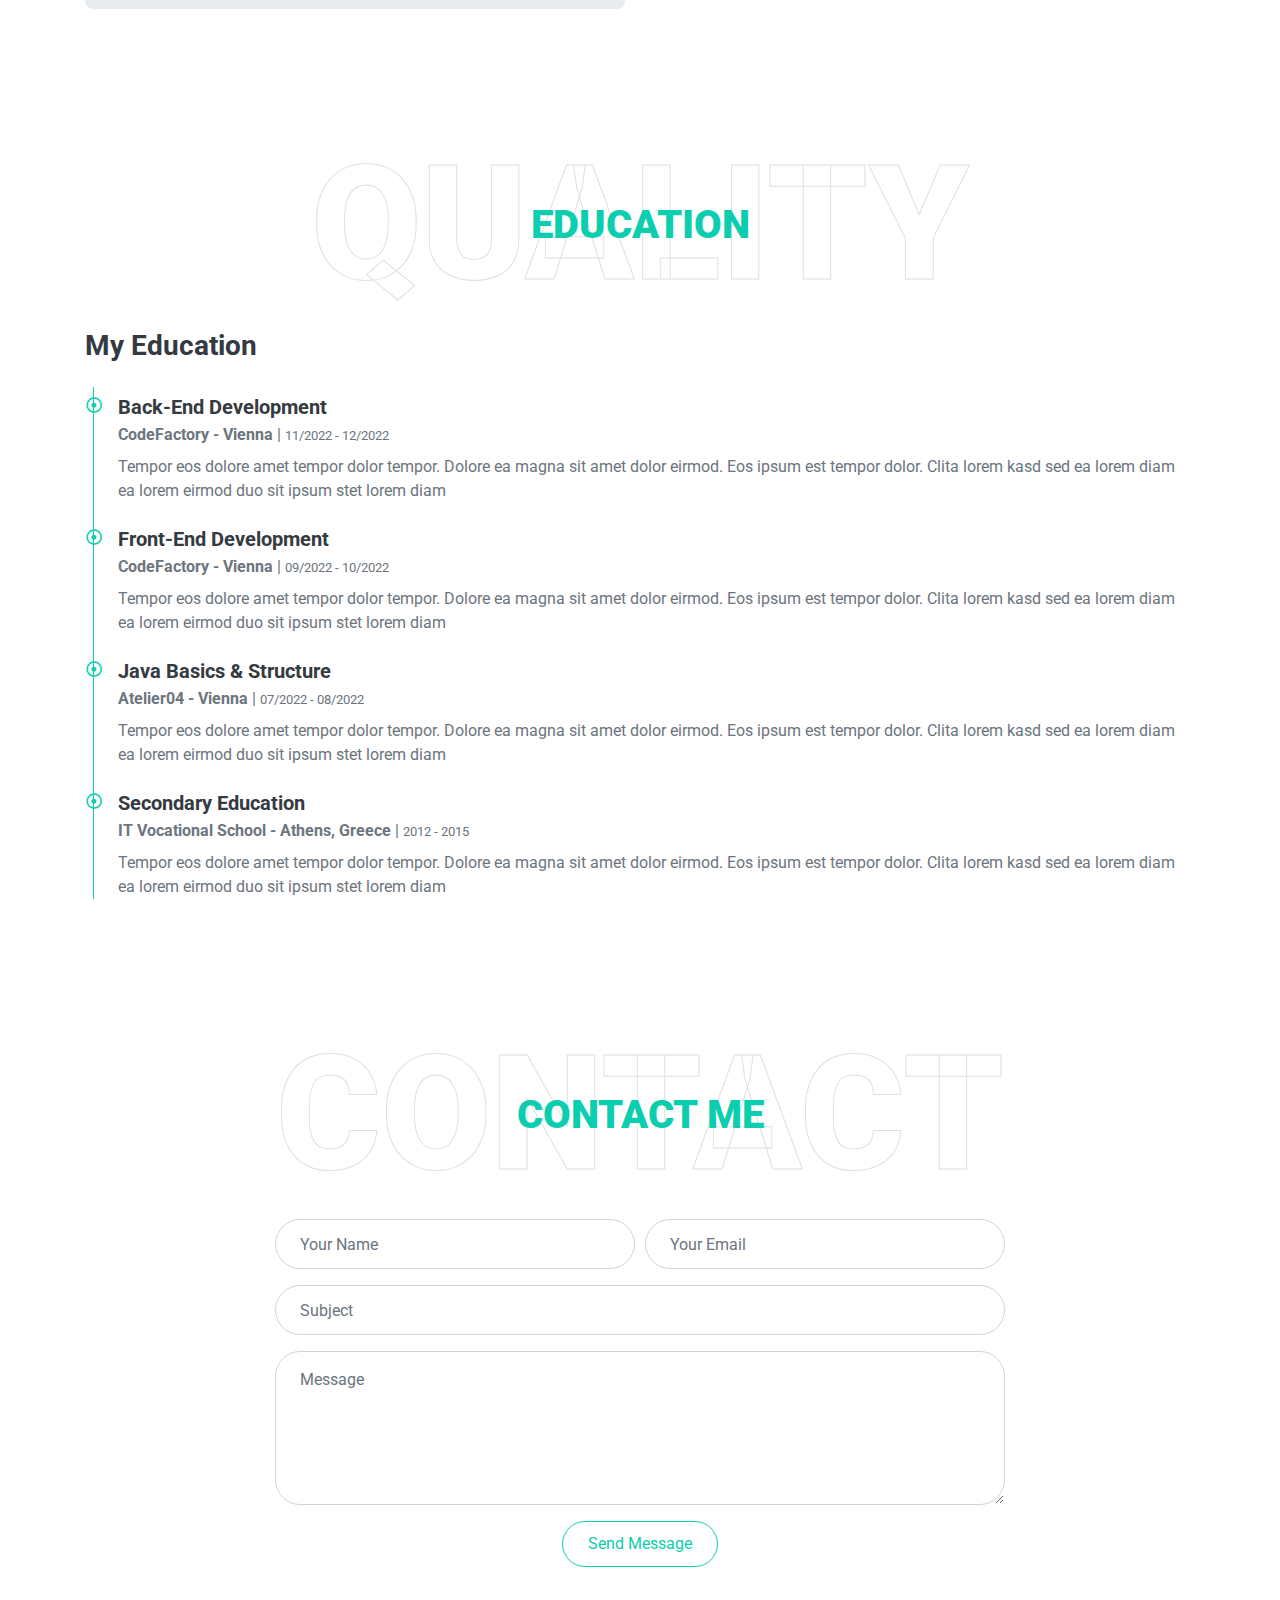
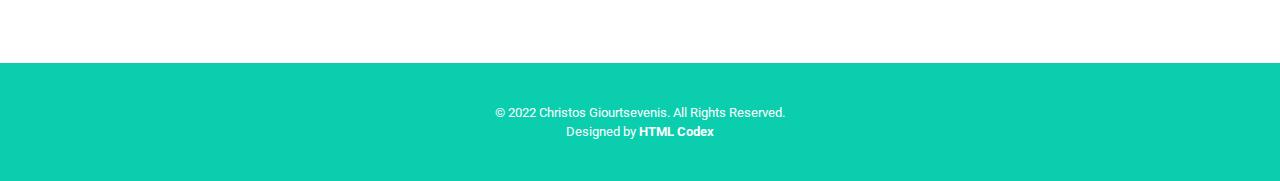
==== commit 1574bd50: "adds java bar and education comments" ====
--- a/index.html
+++ b/index.html
@@ -380,6 +380,8 @@
             My Skills
           </h1>
         </div>
+
+        <!-- Front End start -->
         <h3 class="mb-4">Front-End</h3>
         <div class="row align-items-center">
           <div class="col-md-6">
@@ -480,9 +482,27 @@
             </div>
           </div>
         </div>
+        <!-- Front End end -->
+
+        <!-- Back End start -->
         <h3 class="my-4">Back-End (coming soon)</h3>
         <div class="row align-items-center">
           <div class="col-md-6">
+            <div class="skill mb-4">
+              <div class="d-flex justify-content-between">
+                <h6 class="font-weight-bold">Java</h6>
+                <h6 class="font-weight-bold">75%</h6>
+              </div>
+              <div class="progress">
+                <div
+                  class="progress-bar bg-info"
+                  role="progressbar"
+                  aria-valuenow="75"
+                  aria-valuemin="0"
+                  aria-valuemax="100"
+                ></div>
+              </div>
+            </div>
             <div class="skill mb-4">
               <div class="d-flex justify-content-between">
                 <h6 class="font-weight-bold">MySQL</h6>
@@ -549,6 +569,7 @@
             </div>
           </div>
         </div>
+        <!-- Back End end -->
       </div>
     </div>
     <!-- Skill End -->
@@ -612,9 +633,26 @@
                   class="far fa-dot-circle text-primary position-absolute"
                   style="top: 2px; left: -32px"
                 ></i>
+                <h5 class="font-weight-bold mb-1">Java Basics & Structure</h5>
+                <p class="mb-2">
+                  <strong>Atelier04 - Vienna</strong> |
+                  <small>07/2022 - 08/2022</small>
+                </p>
+                <p>
+                  Tempor eos dolore amet tempor dolor tempor. Dolore ea magna
+                  sit amet dolor eirmod. Eos ipsum est tempor dolor. Clita lorem
+                  kasd sed ea lorem diam ea lorem eirmod duo sit ipsum stet
+                  lorem diam
+                </p>
+              </div>
+              <div class="position-relative mb-4">
+                <i
+                  class="far fa-dot-circle text-primary position-absolute"
+                  style="top: 2px; left: -32px"
+                ></i>
                 <h5 class="font-weight-bold mb-1">Secondary Education</h5>
                 <p class="mb-2">
-                  <strong>IT Vocational School - Athens</strong> |
+                  <strong>IT Vocational School - Athens, Greece</strong> |
                   <small>2012 - 2015</small>
                 </p>
                 <p>
@@ -960,9 +998,9 @@
     <i class="fa fa-2x fa-angle-down text-white scroll-to-bottom"></i>
 
     <!-- Back to Top -->
-    <a href="#" class="btn btn-outline-dark px-0 back-to-top"
+    <!-- <a href="#" class="btn btn-outline-dark px-0 back-to-top"
       ><i class="fa fa-angle-double-up"></i
-    ></a>
+    ></a> -->
 
     <!-- JavaScript Libraries -->
     <script src="https://code.jquery.com/jquery-3.4.1.min.js"></script>
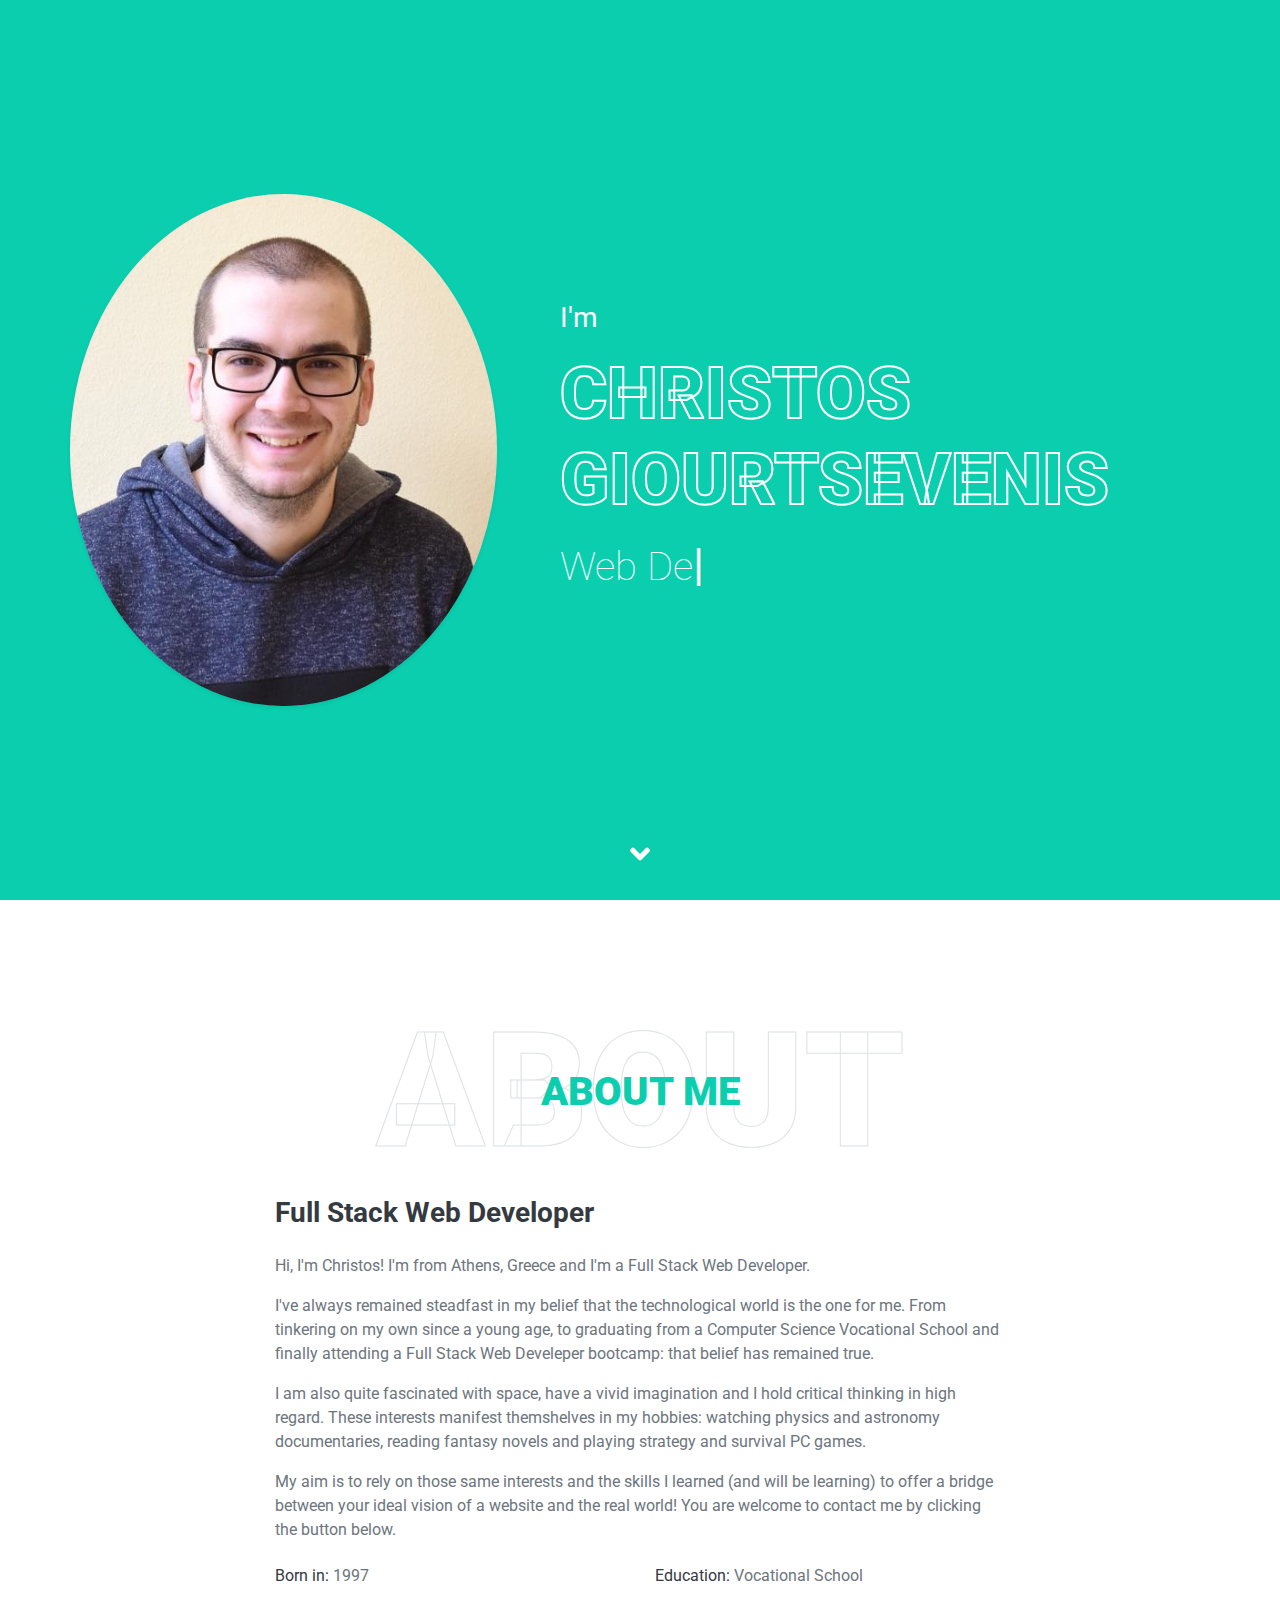
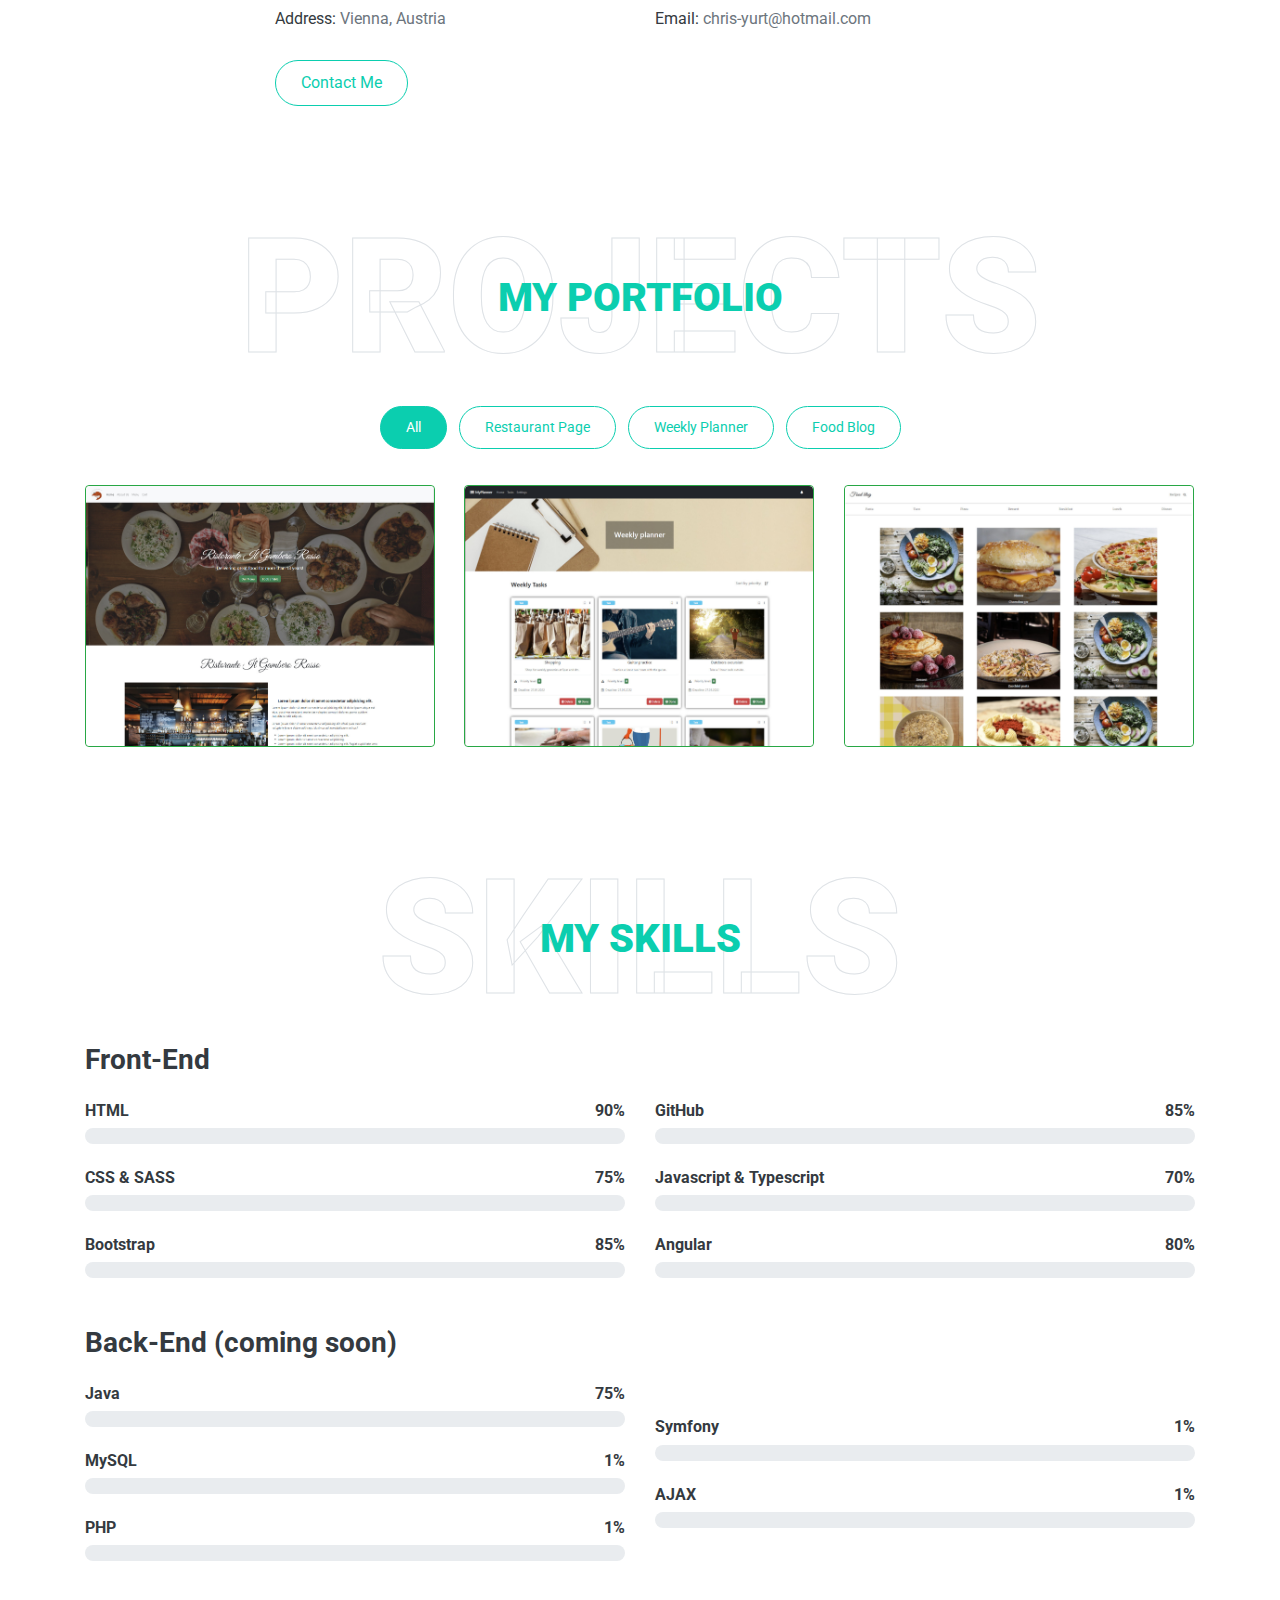
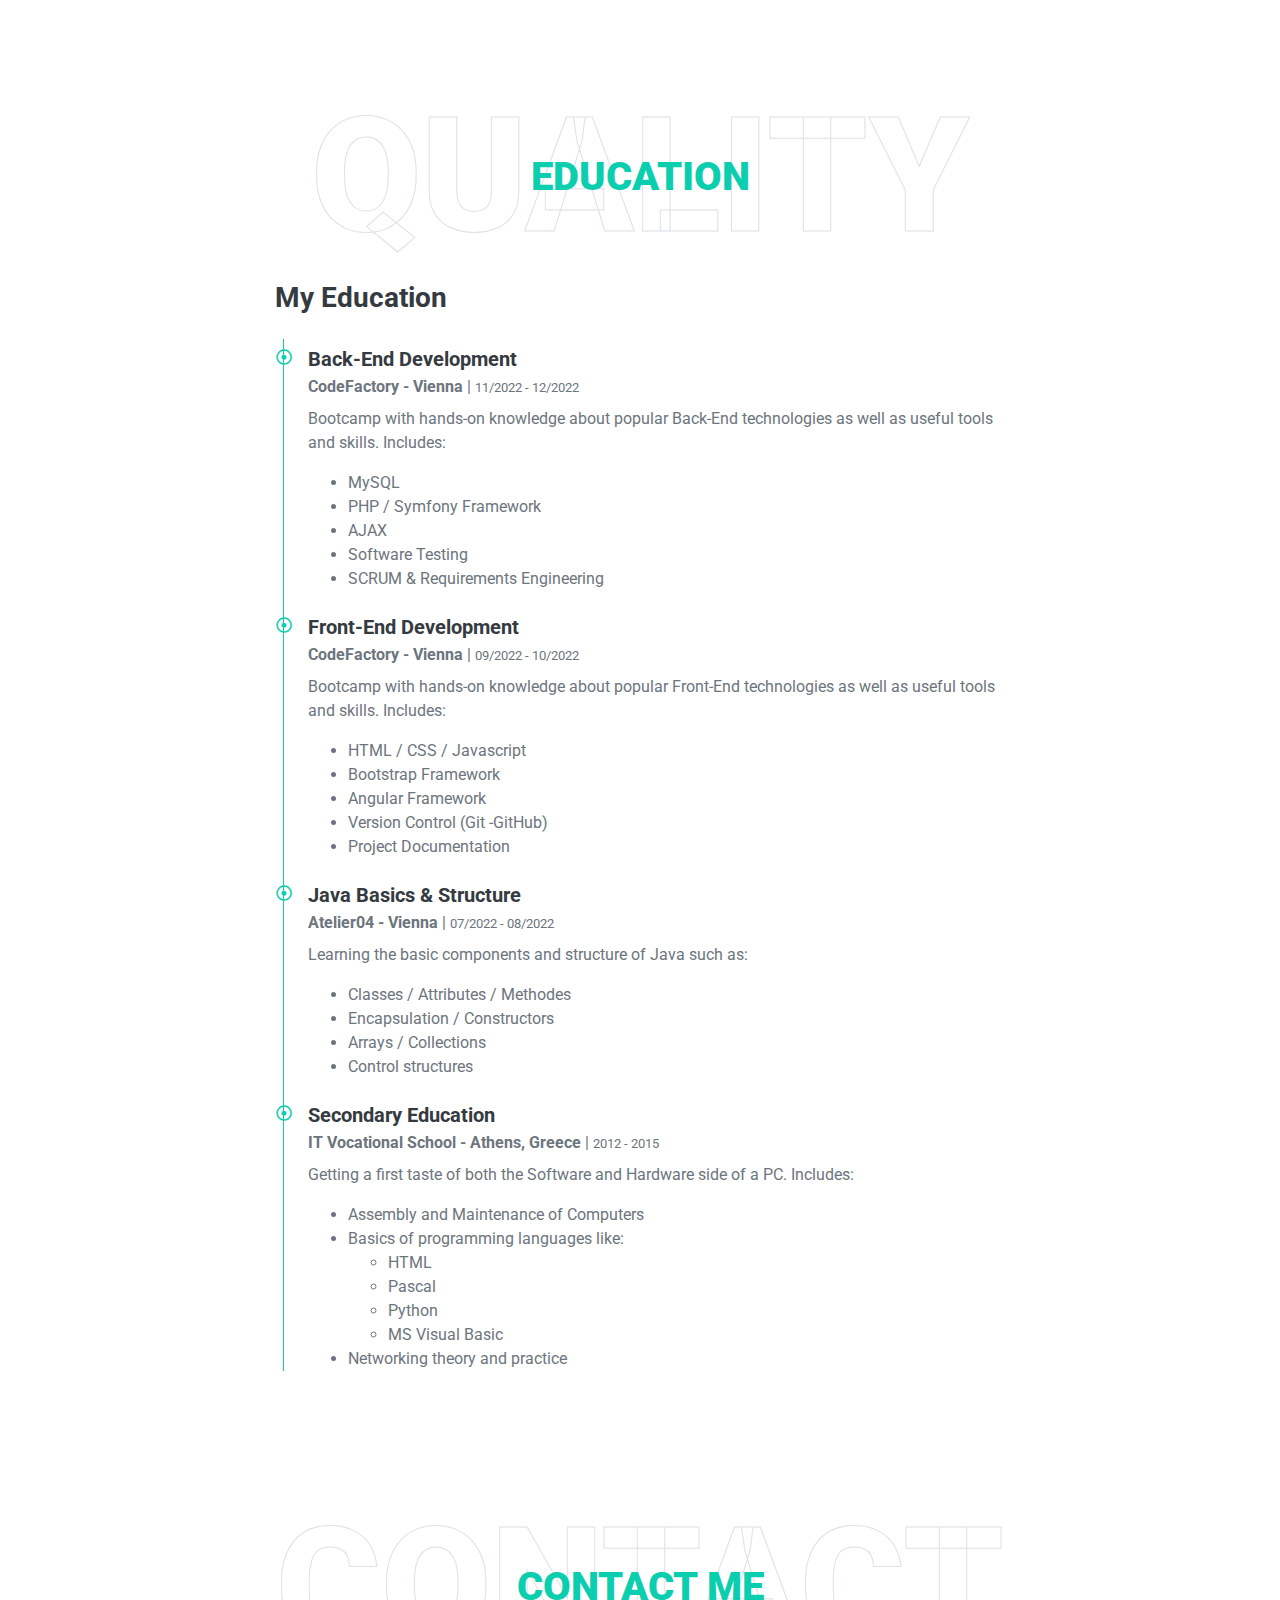
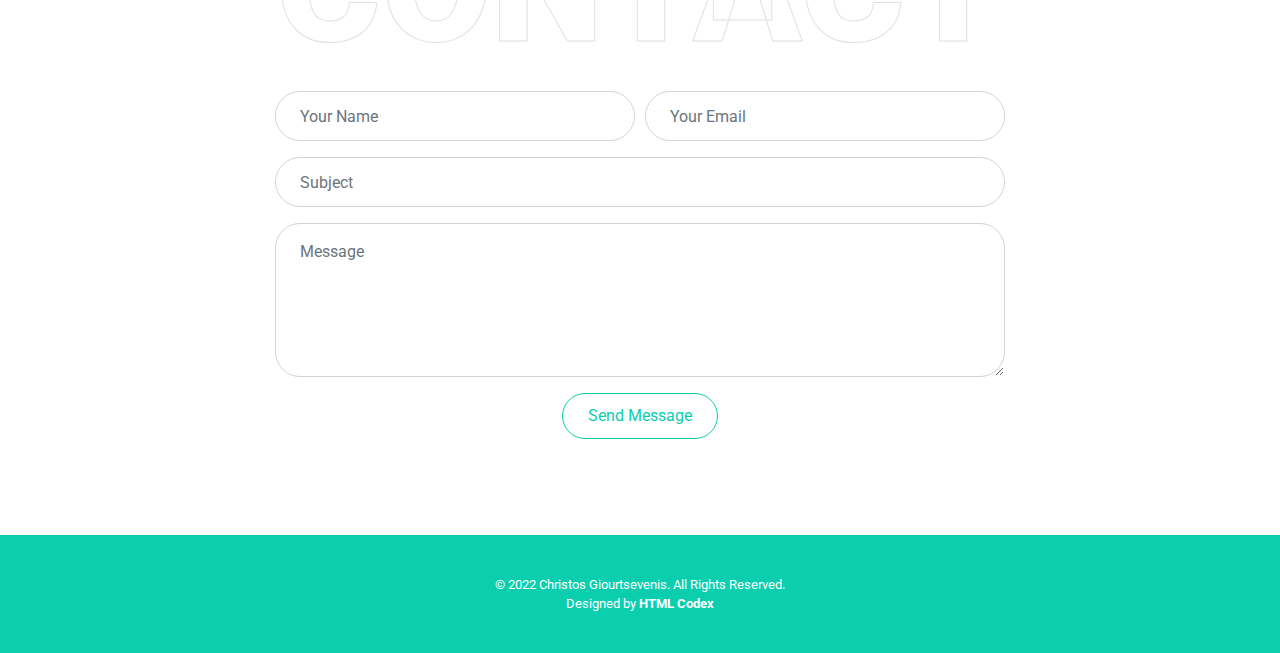
==== commit a26b26fe: "finishes education section" ====
--- a/index.html
+++ b/index.html
@@ -151,7 +151,7 @@
           <!-- <div class="col-lg-5 pb-4 pb-lg-0">
                     <img class="img-fluid rounded w-100" src="img/about.jpg" alt="">
                 </div> -->
-          <div class="col-lg-7">
+          <div class="col-lg-8">
             <h3 class="mb-4">Full Stack Web Developer</h3>
             <p>
               Hi, I'm Christos! I'm from Athens, Greece and I'm a Full Stack Web
@@ -590,8 +590,8 @@
             Education
           </h1>
         </div>
-        <div class="row align-items-center">
-          <div class="col-lg-12">
+        <div class="row align-items-center justify-content-center">
+          <div class="col-lg-8">
             <h3 class="mb-4">My Education</h3>
             <div class="border-left border-primary pt-2 pl-4 ml-2">
               <div class="position-relative mb-4">
@@ -605,11 +605,16 @@
                   <small>11/2022 - 12/2022</small>
                 </p>
                 <p>
-                  Tempor eos dolore amet tempor dolor tempor. Dolore ea magna
-                  sit amet dolor eirmod. Eos ipsum est tempor dolor. Clita lorem
-                  kasd sed ea lorem diam ea lorem eirmod duo sit ipsum stet
-                  lorem diam
-                </p>
+                  Bootcamp with hands-on knowledge about popular Back-End
+                  technologies as well as useful tools and skills. Includes:
+                </p>
+                <ul>
+                  <li>MySQL</li>
+                  <li>PHP / Symfony Framework</li>
+                  <li>AJAX</li>
+                  <li>Software Testing</li>
+                  <li>SCRUM & Requirements Engineering</li>
+                </ul>
               </div>
               <div class="position-relative mb-4">
                 <i
@@ -622,11 +627,16 @@
                   <small>09/2022 - 10/2022</small>
                 </p>
                 <p>
-                  Tempor eos dolore amet tempor dolor tempor. Dolore ea magna
-                  sit amet dolor eirmod. Eos ipsum est tempor dolor. Clita lorem
-                  kasd sed ea lorem diam ea lorem eirmod duo sit ipsum stet
-                  lorem diam
-                </p>
+                  Bootcamp with hands-on knowledge about popular Front-End
+                  technologies as well as useful tools and skills. Includes:
+                </p>
+                <ul>
+                  <li>HTML / CSS / Javascript</li>
+                  <li>Bootstrap Framework</li>
+                  <li>Angular Framework</li>
+                  <li>Version Control (Git -GitHub)</li>
+                  <li>Project Documentation</li>
+                </ul>
               </div>
               <div class="position-relative mb-4">
                 <i
@@ -639,11 +649,14 @@
                   <small>07/2022 - 08/2022</small>
                 </p>
                 <p>
-                  Tempor eos dolore amet tempor dolor tempor. Dolore ea magna
-                  sit amet dolor eirmod. Eos ipsum est tempor dolor. Clita lorem
-                  kasd sed ea lorem diam ea lorem eirmod duo sit ipsum stet
-                  lorem diam
-                </p>
+                  Learning the basic components and structure of Java such as:
+                </p>
+                <ul>
+                  <li>Classes / Attributes / Methodes</li>
+                  <li>Encapsulation / Constructors</li>
+                  <li>Arrays / Collections</li>
+                  <li>Control structures</li>
+                </ul>
               </div>
               <div class="position-relative mb-4">
                 <i
@@ -656,11 +669,22 @@
                   <small>2012 - 2015</small>
                 </p>
                 <p>
-                  Tempor eos dolore amet tempor dolor tempor. Dolore ea magna
-                  sit amet dolor eirmod. Eos ipsum est tempor dolor. Clita lorem
-                  kasd sed ea lorem diam ea lorem eirmod duo sit ipsum stet
-                  lorem diam
-                </p>
+                  Getting a first taste of both the Software and Hardware side
+                  of a PC. Includes:
+                </p>
+                <ul>
+                  <li>Assembly and Maintenance of Computers</li>
+                  <li>
+                    Basics of programming languages like:
+                    <ul>
+                      <li>HTML</li>
+                      <li>Pascal</li>
+                      <li>Python</li>
+                      <li>MS Visual Basic</li>
+                    </ul>
+                  </li>
+                  <li>Networking theory and practice</li>
+                </ul>
               </div>
             </div>
           </div>
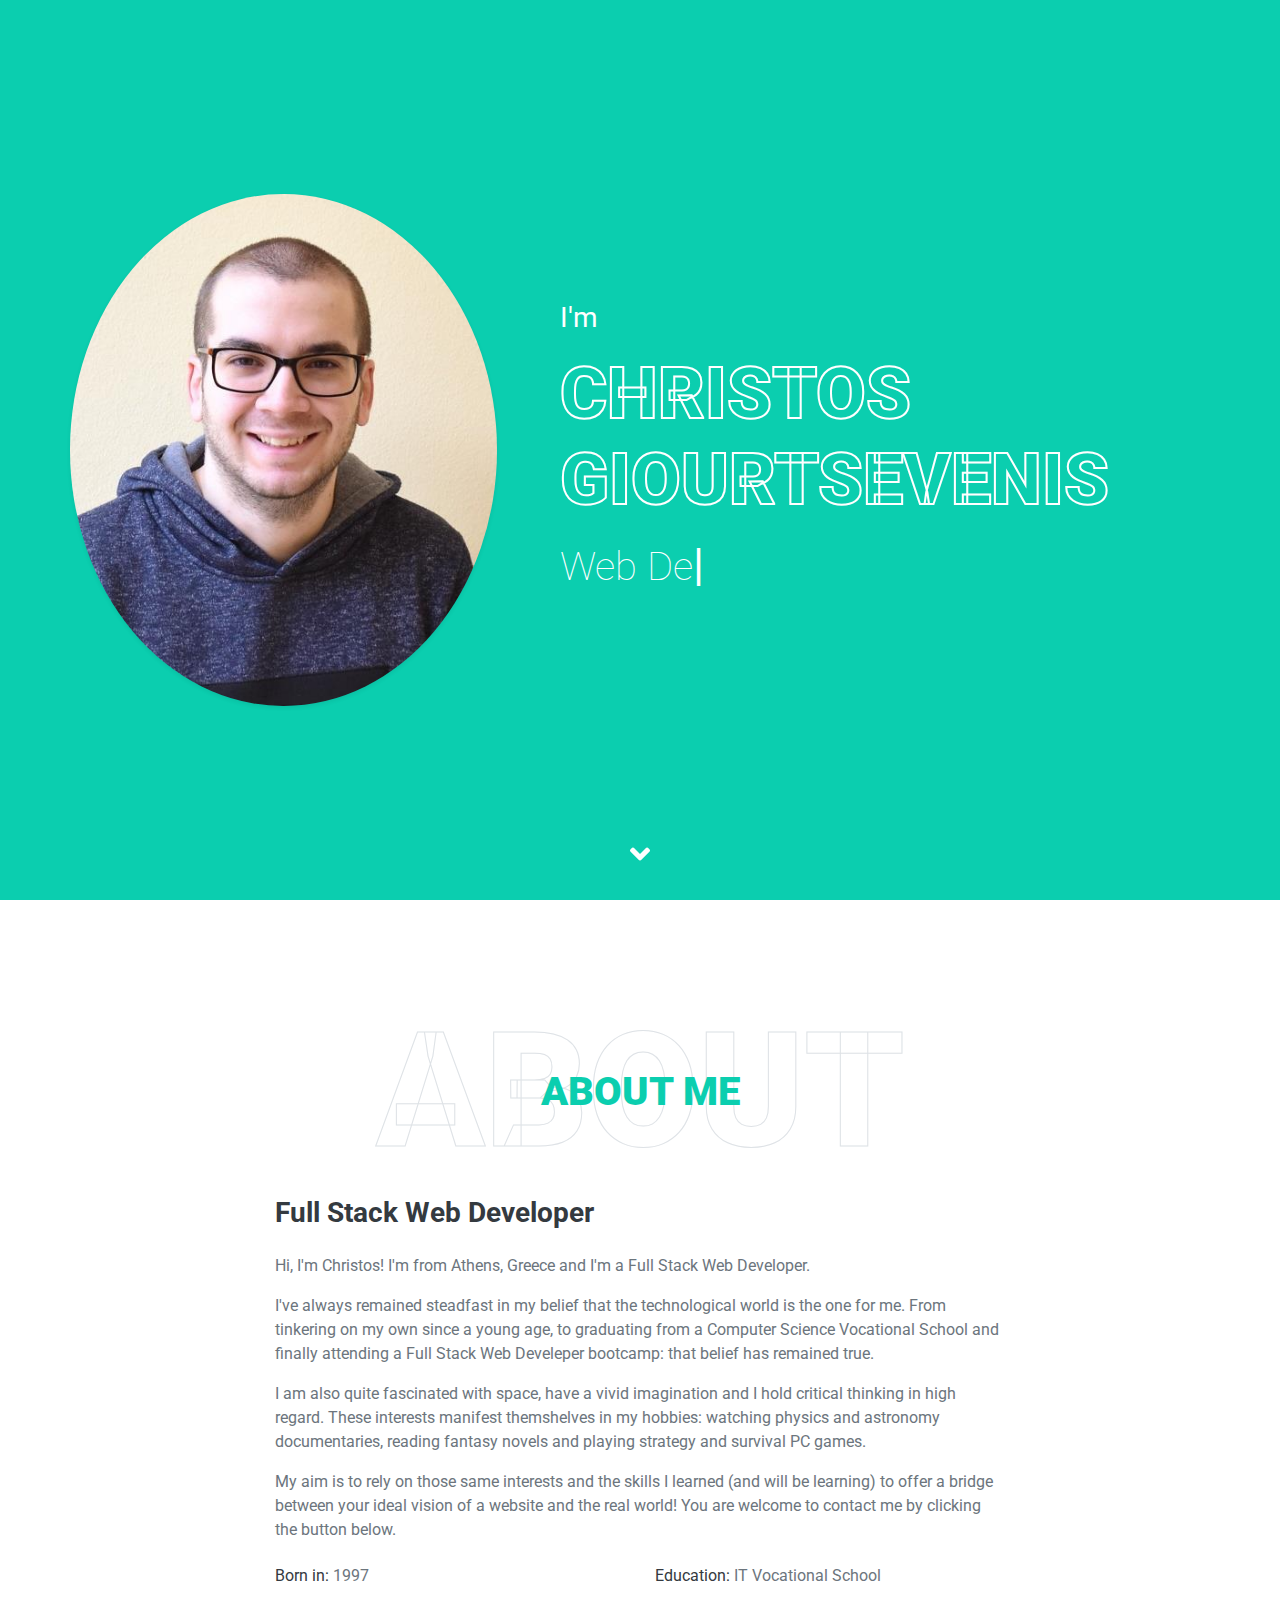
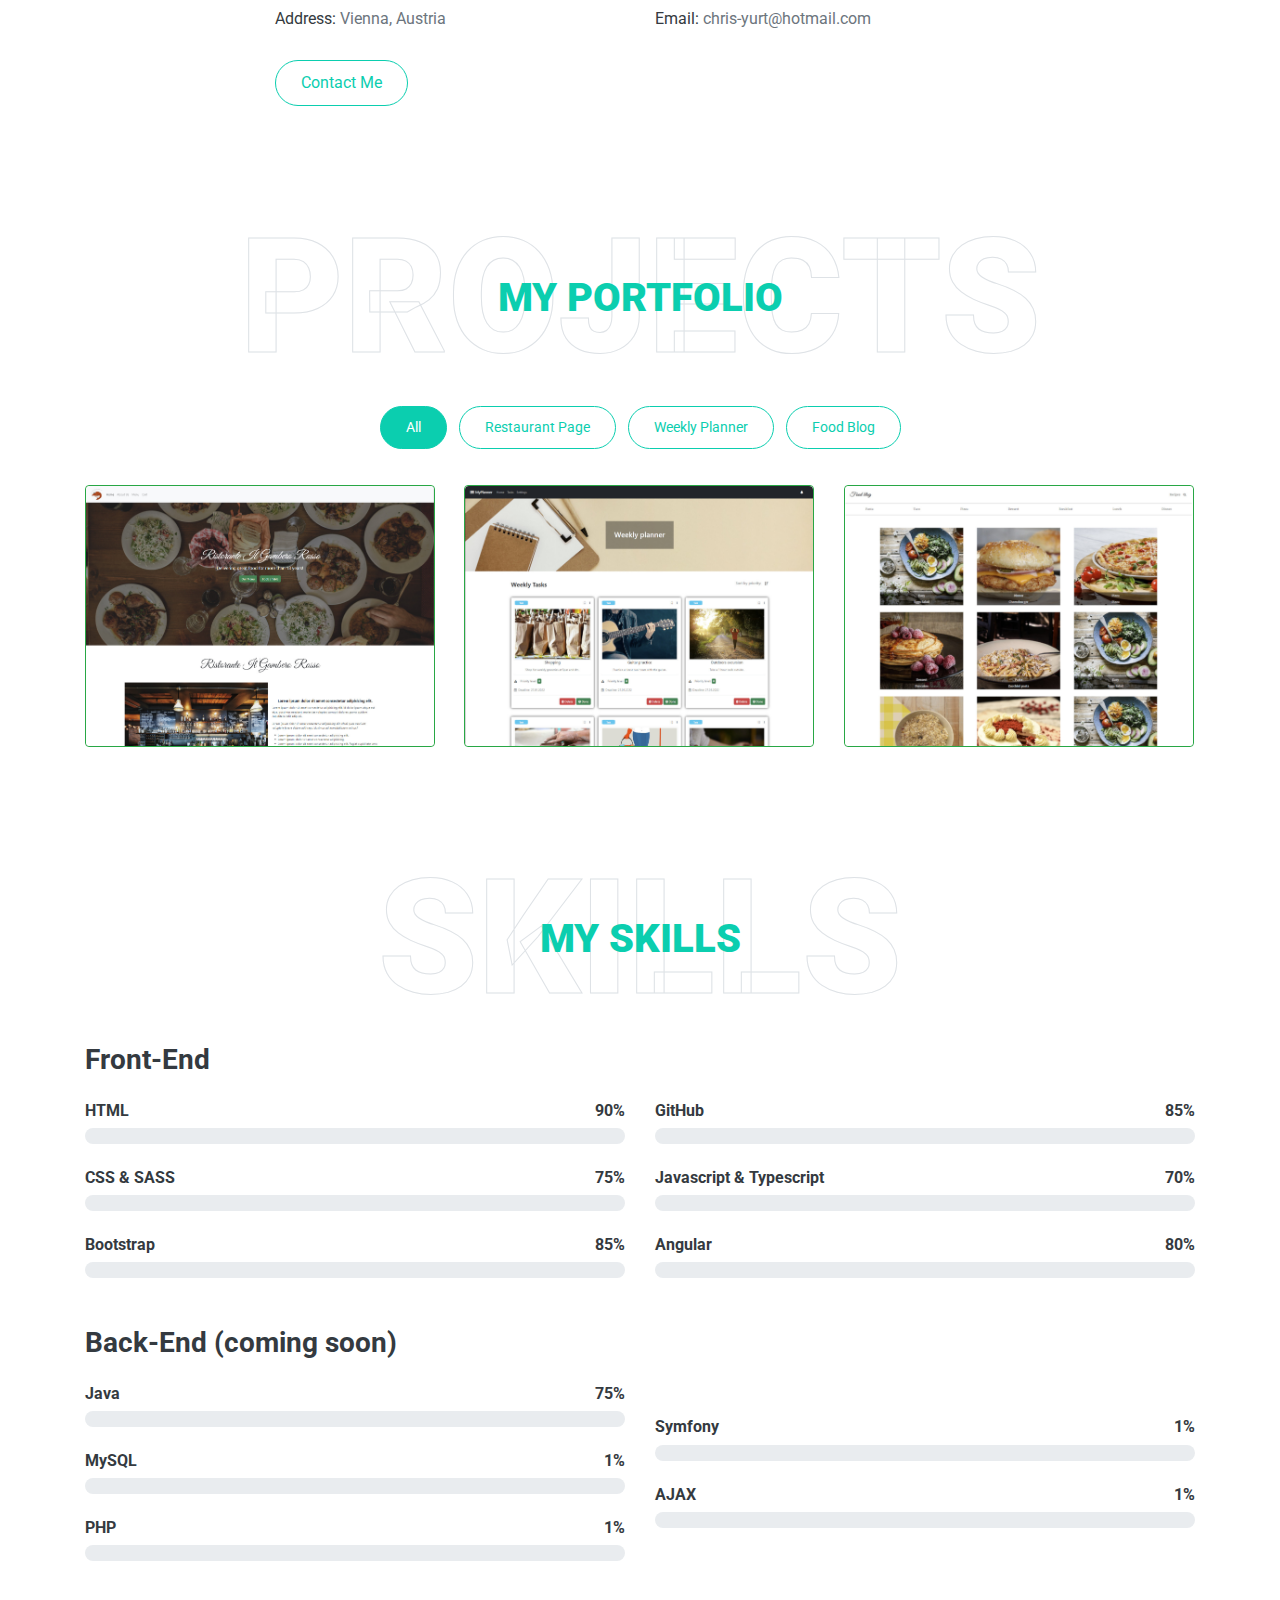
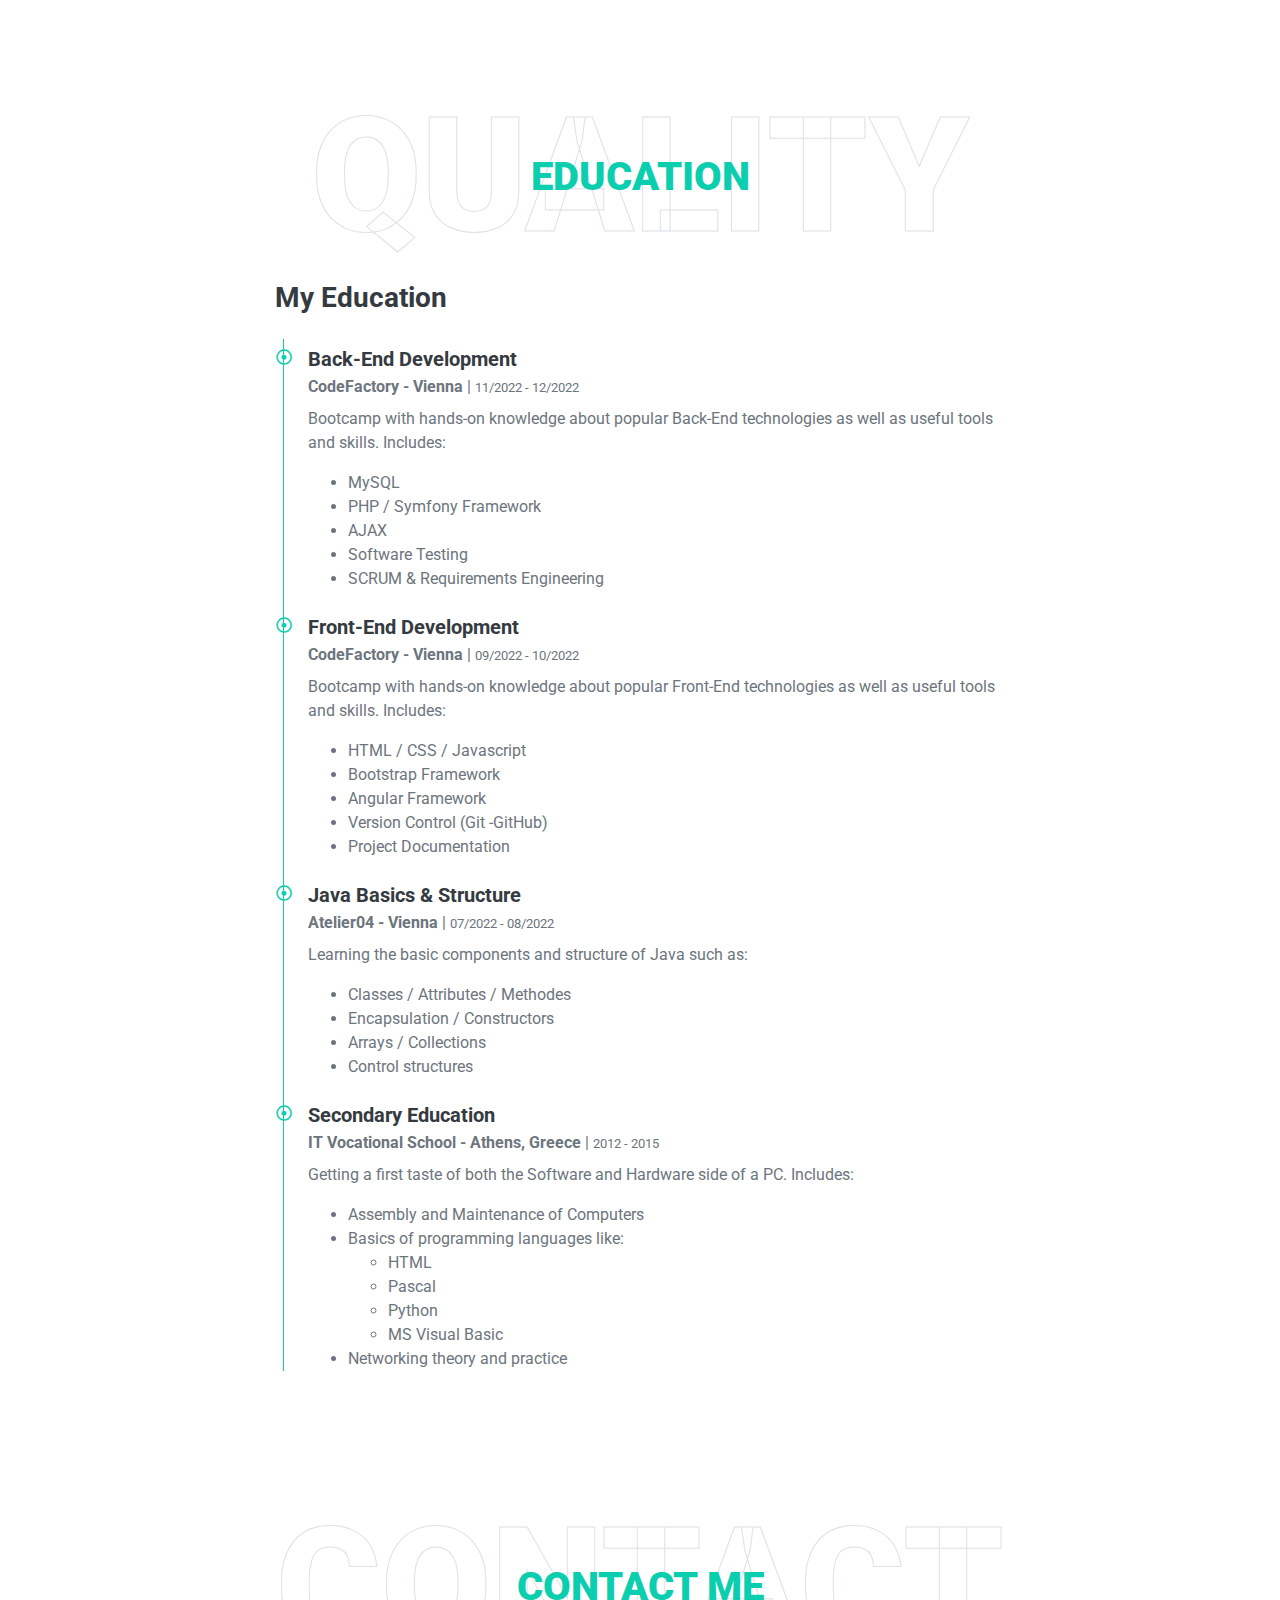
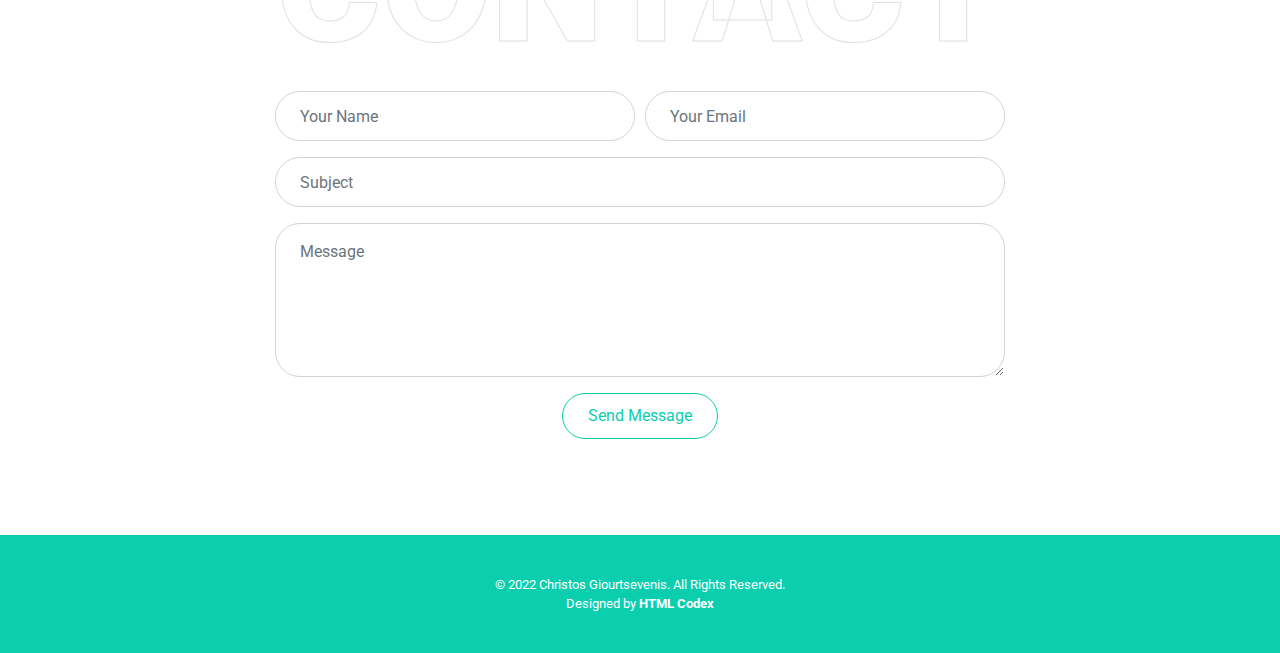
==== commit 424f9656: "adds initials" ====
--- a/index.html
+++ b/index.html
@@ -184,7 +184,7 @@
               <div class="col-sm-6 py-2">
                 <h6>
                   Education:
-                  <span class="text-secondary">Vocational School</span>
+                  <span class="text-secondary">IT Vocational School</span>
                 </h6>
               </div>
               <div class="col-sm-6 py-2">
